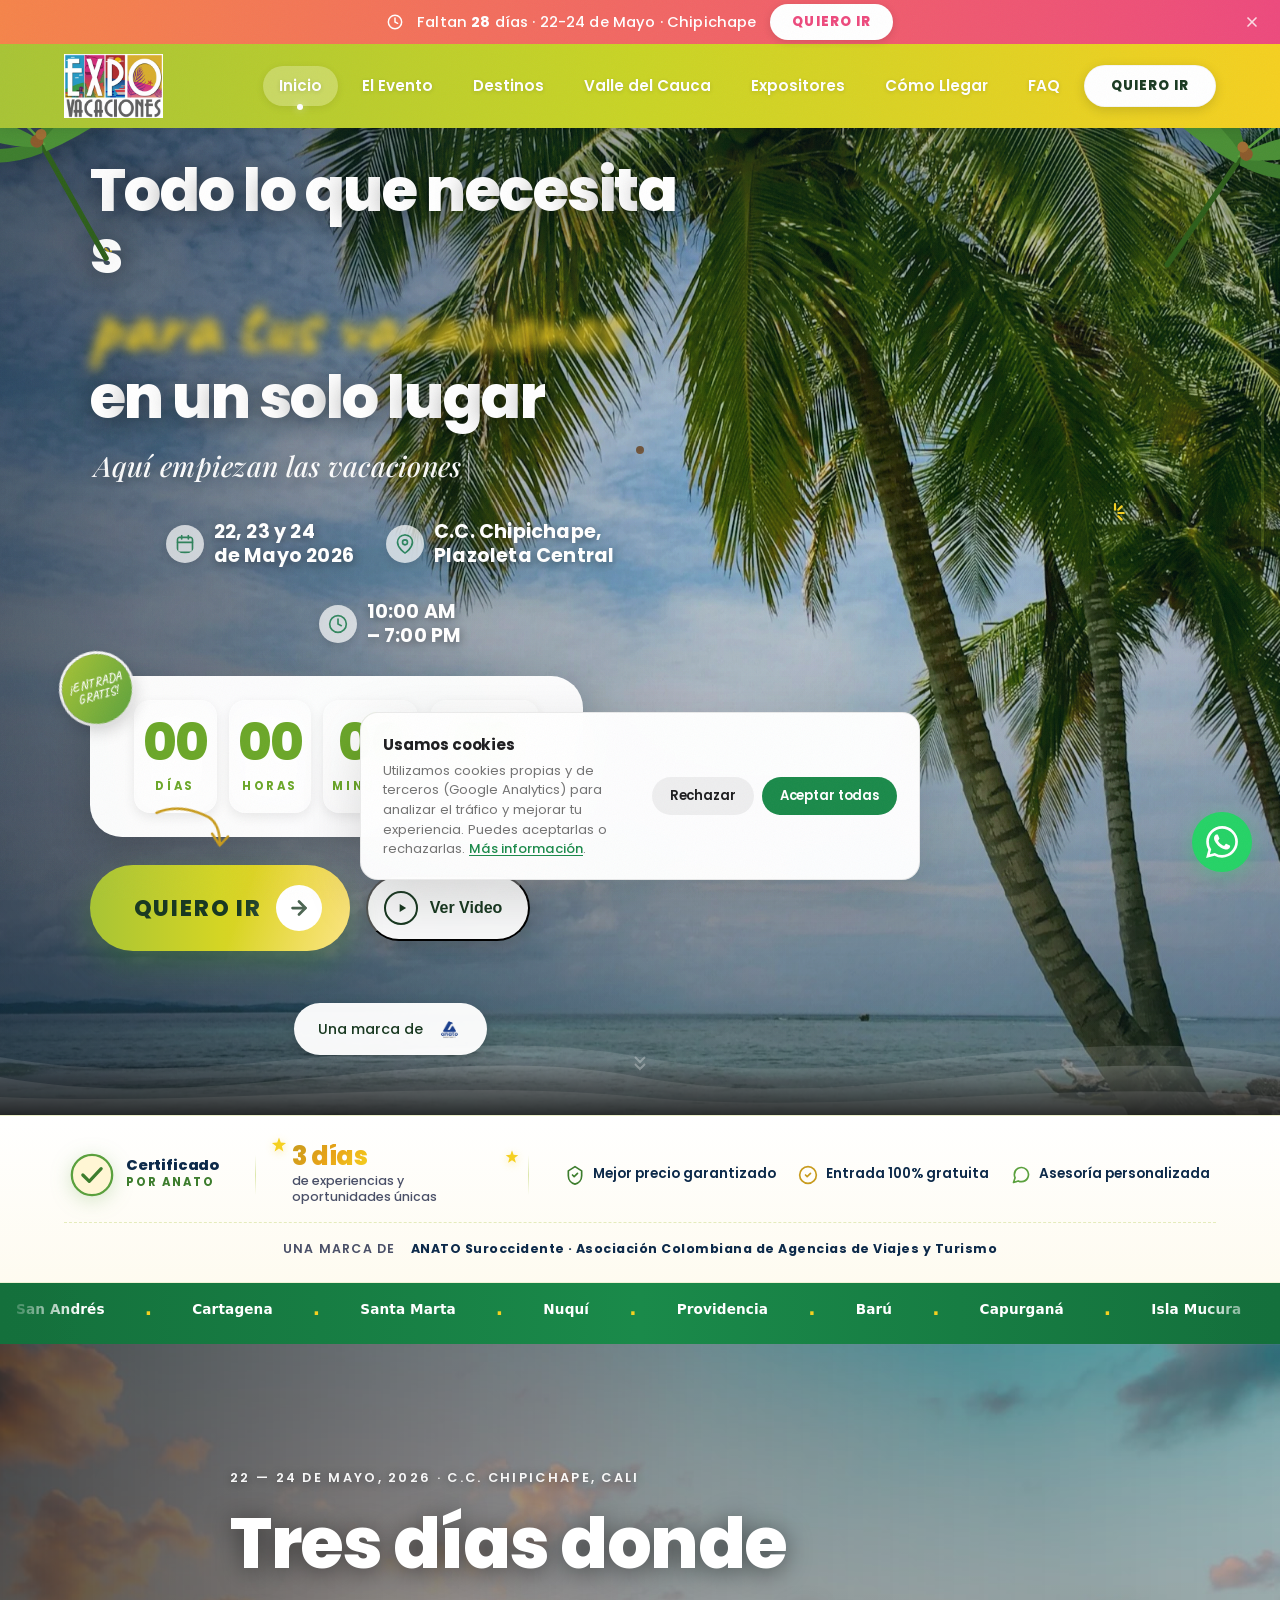
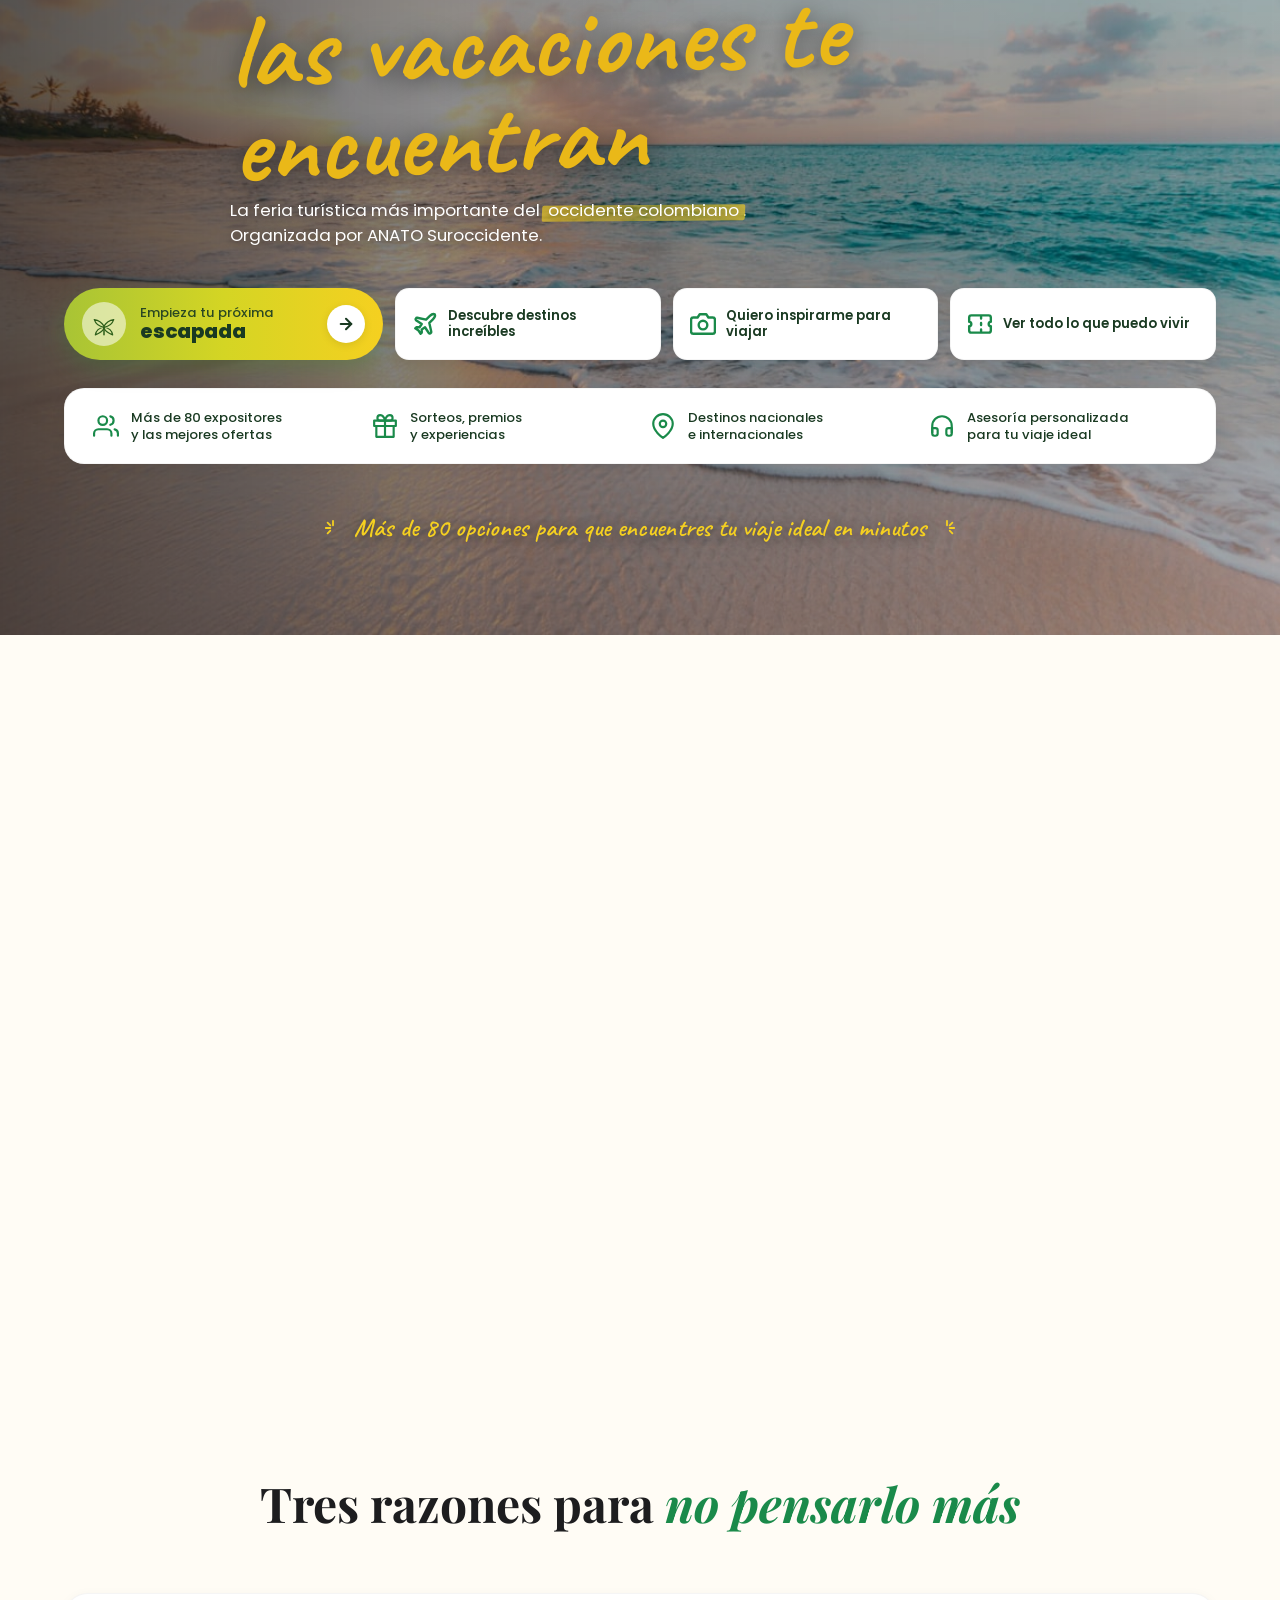
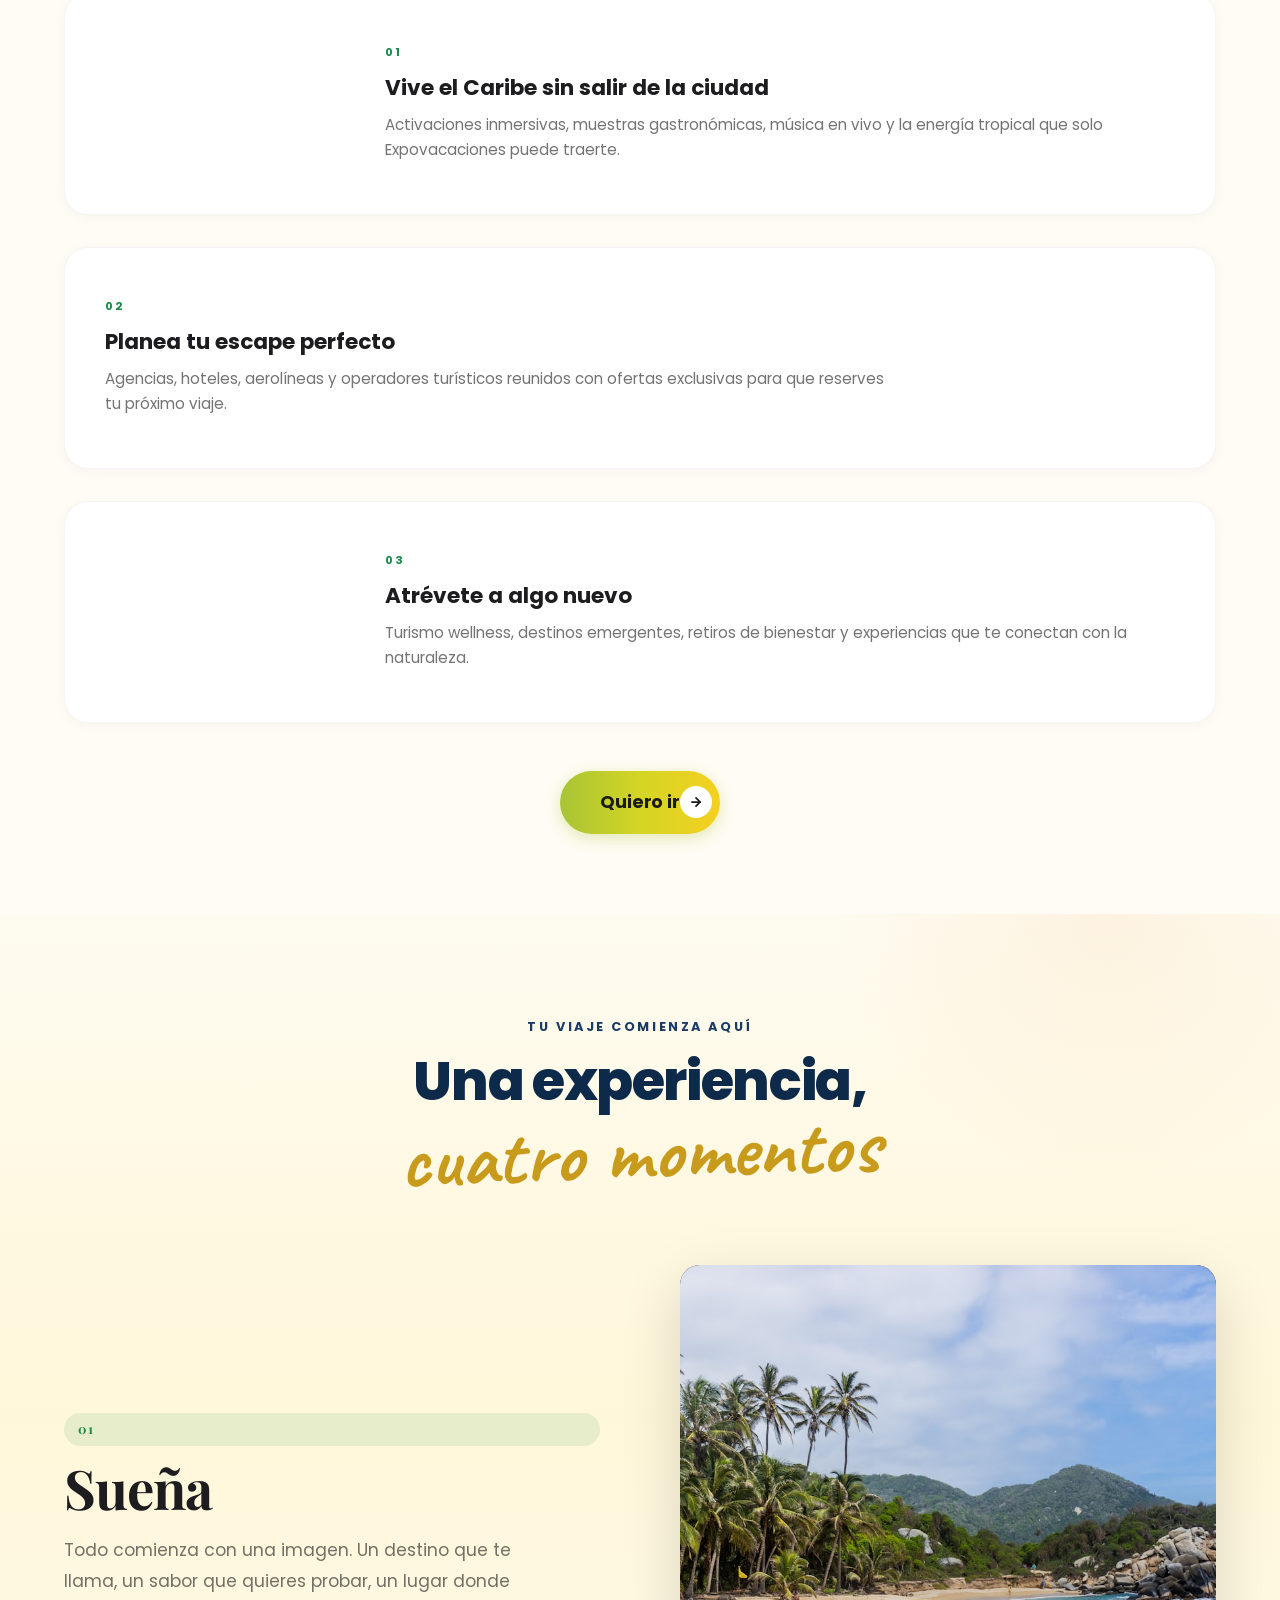
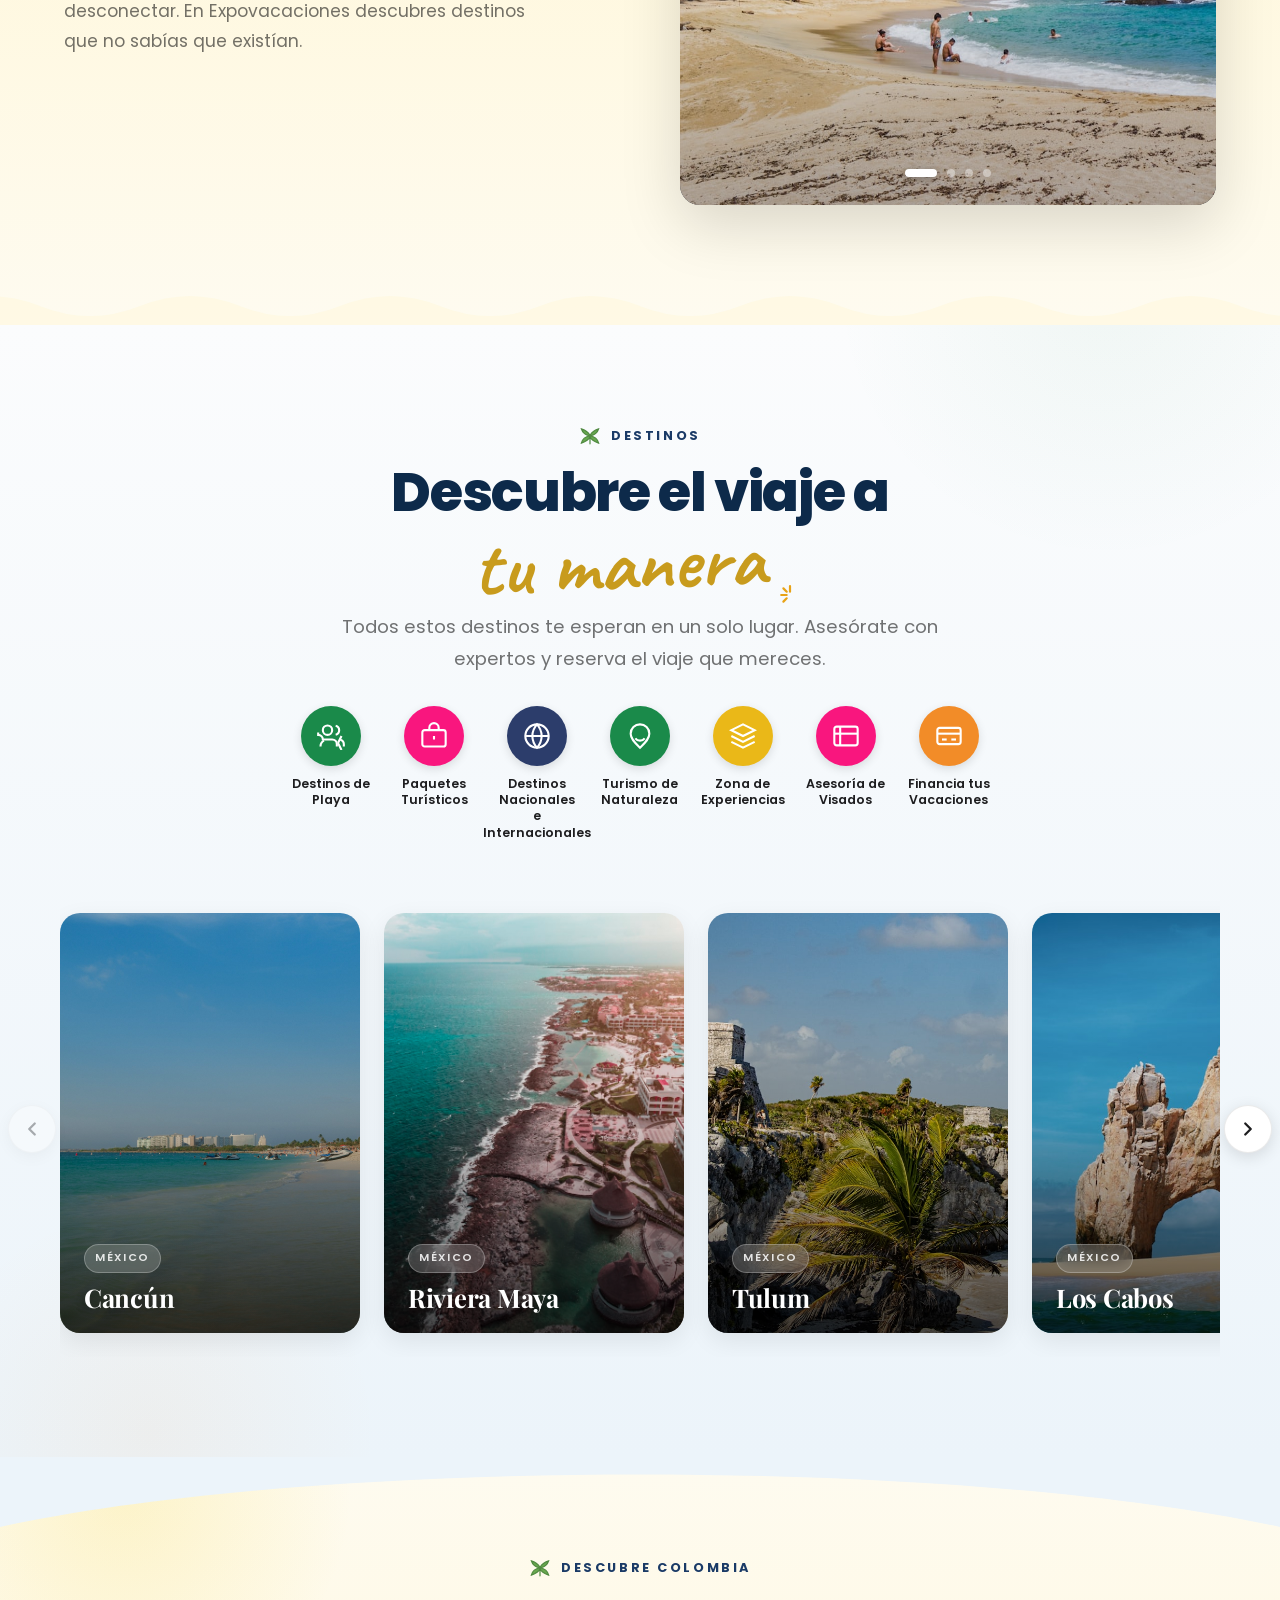
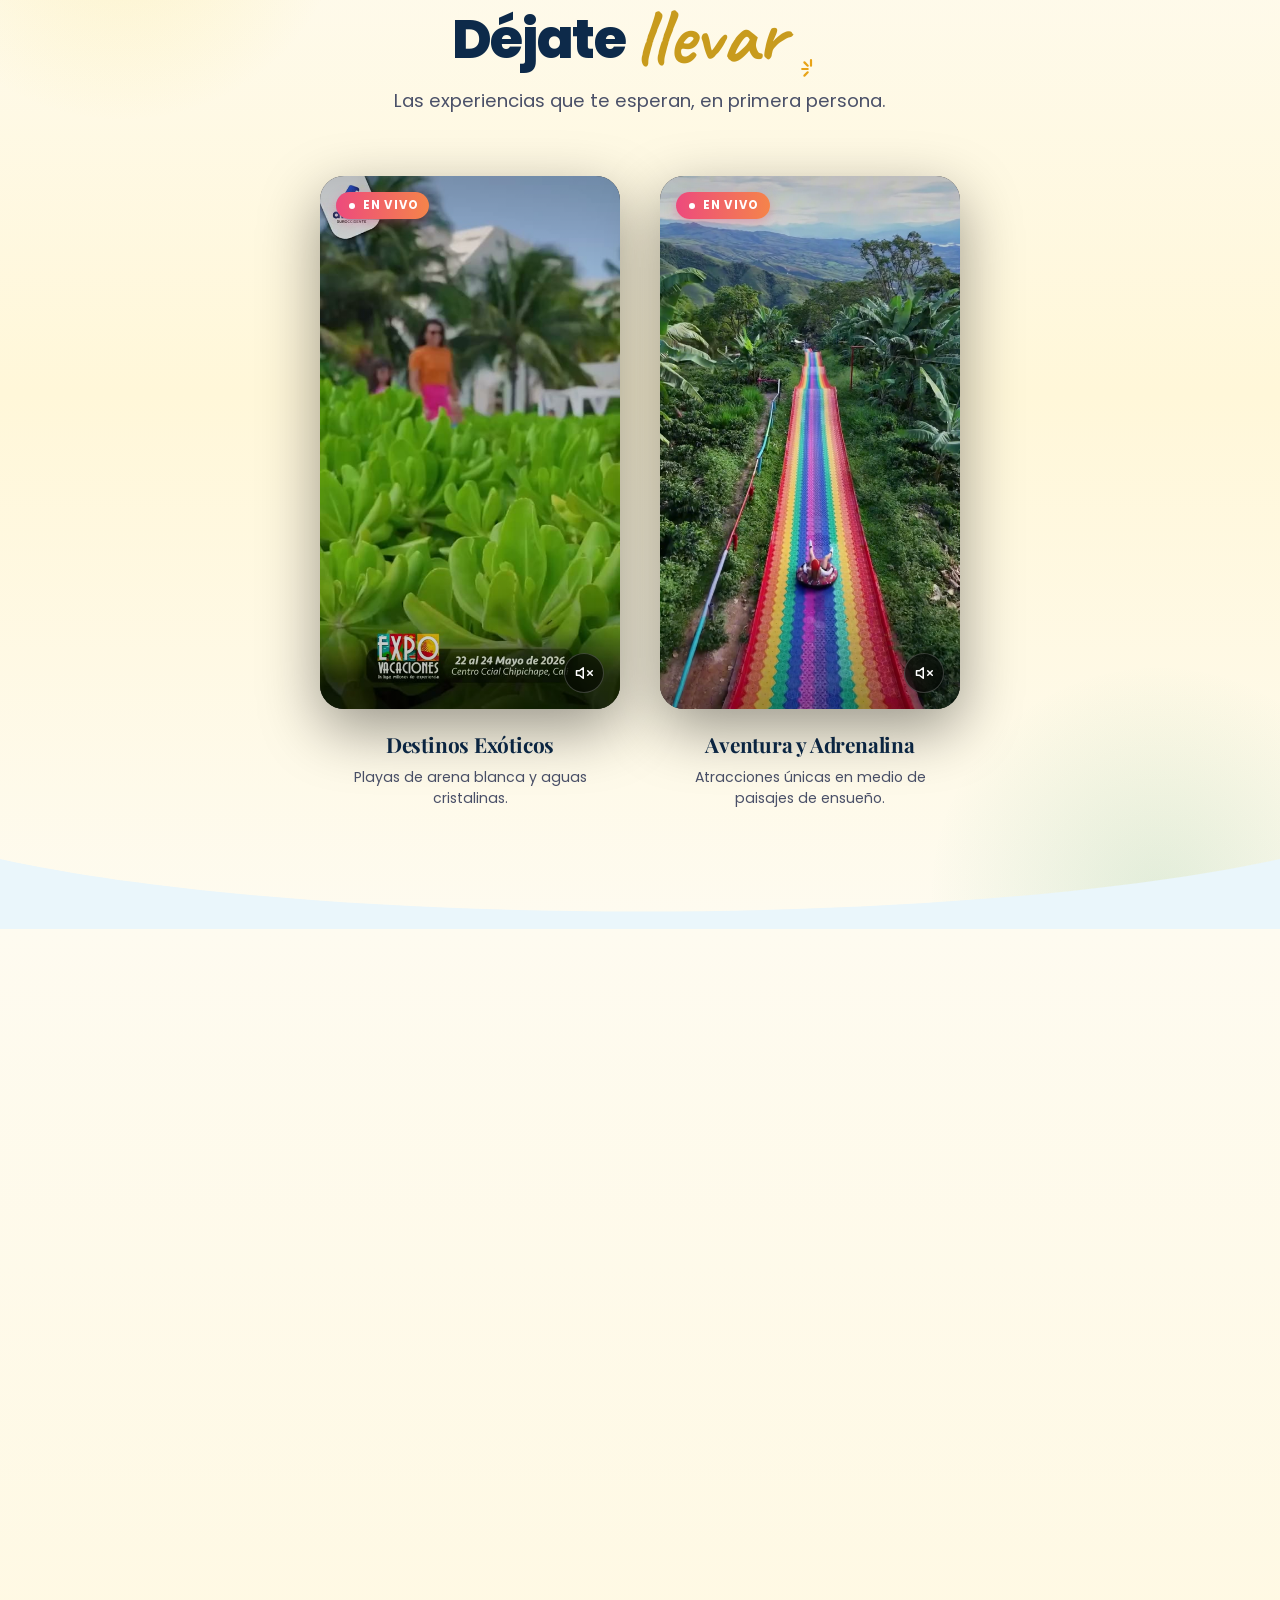
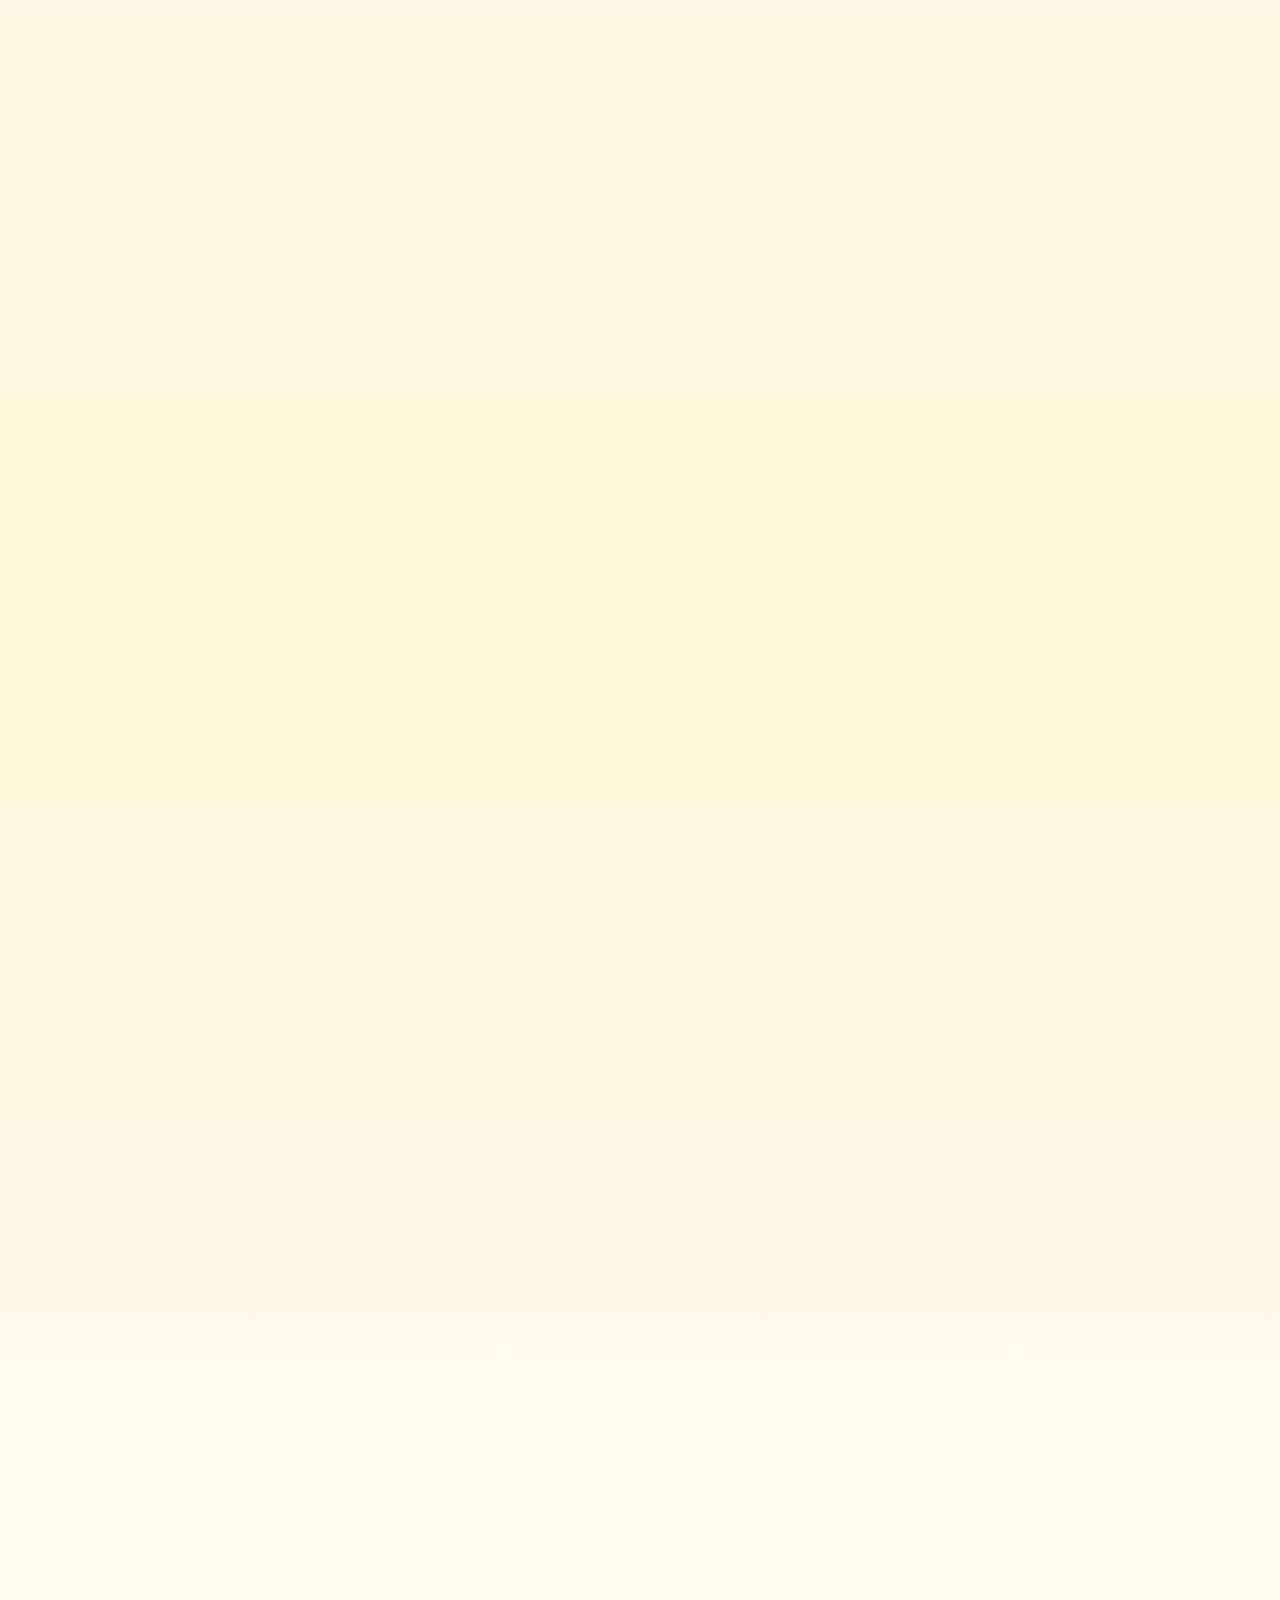
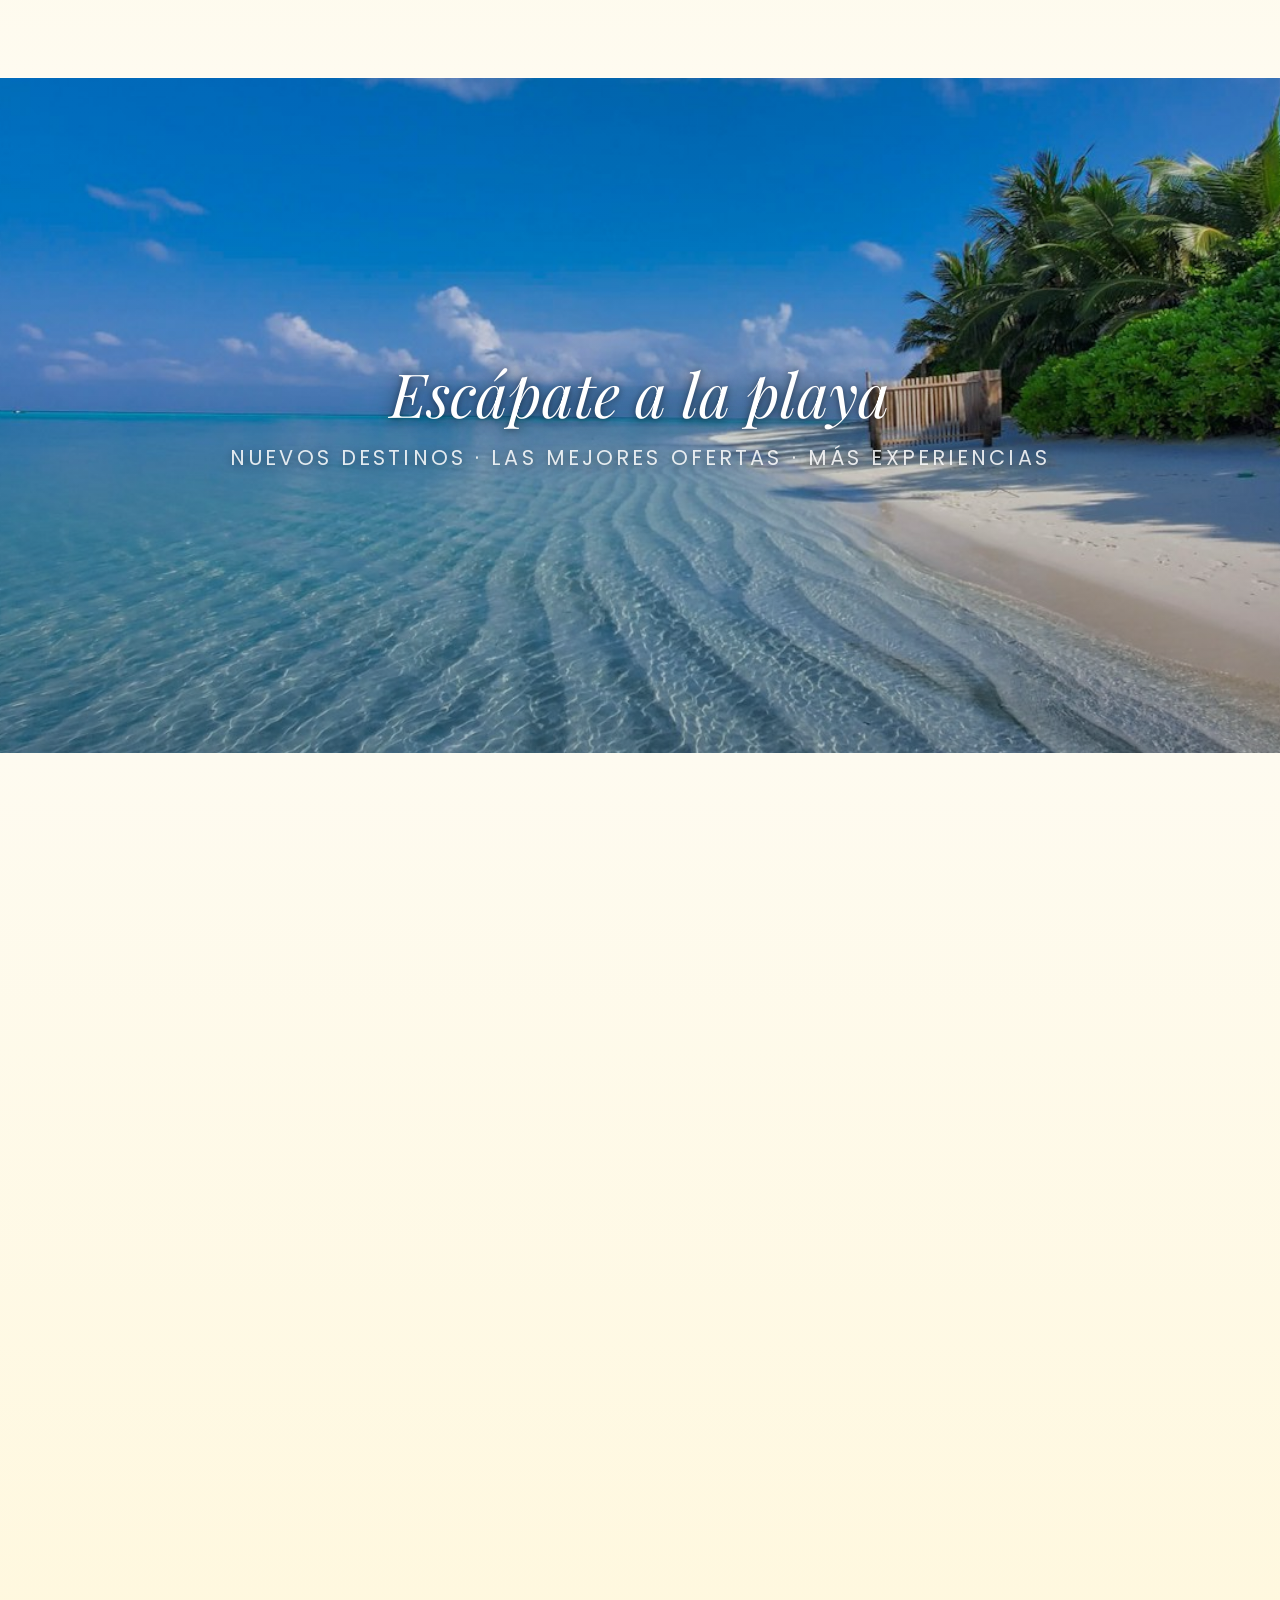
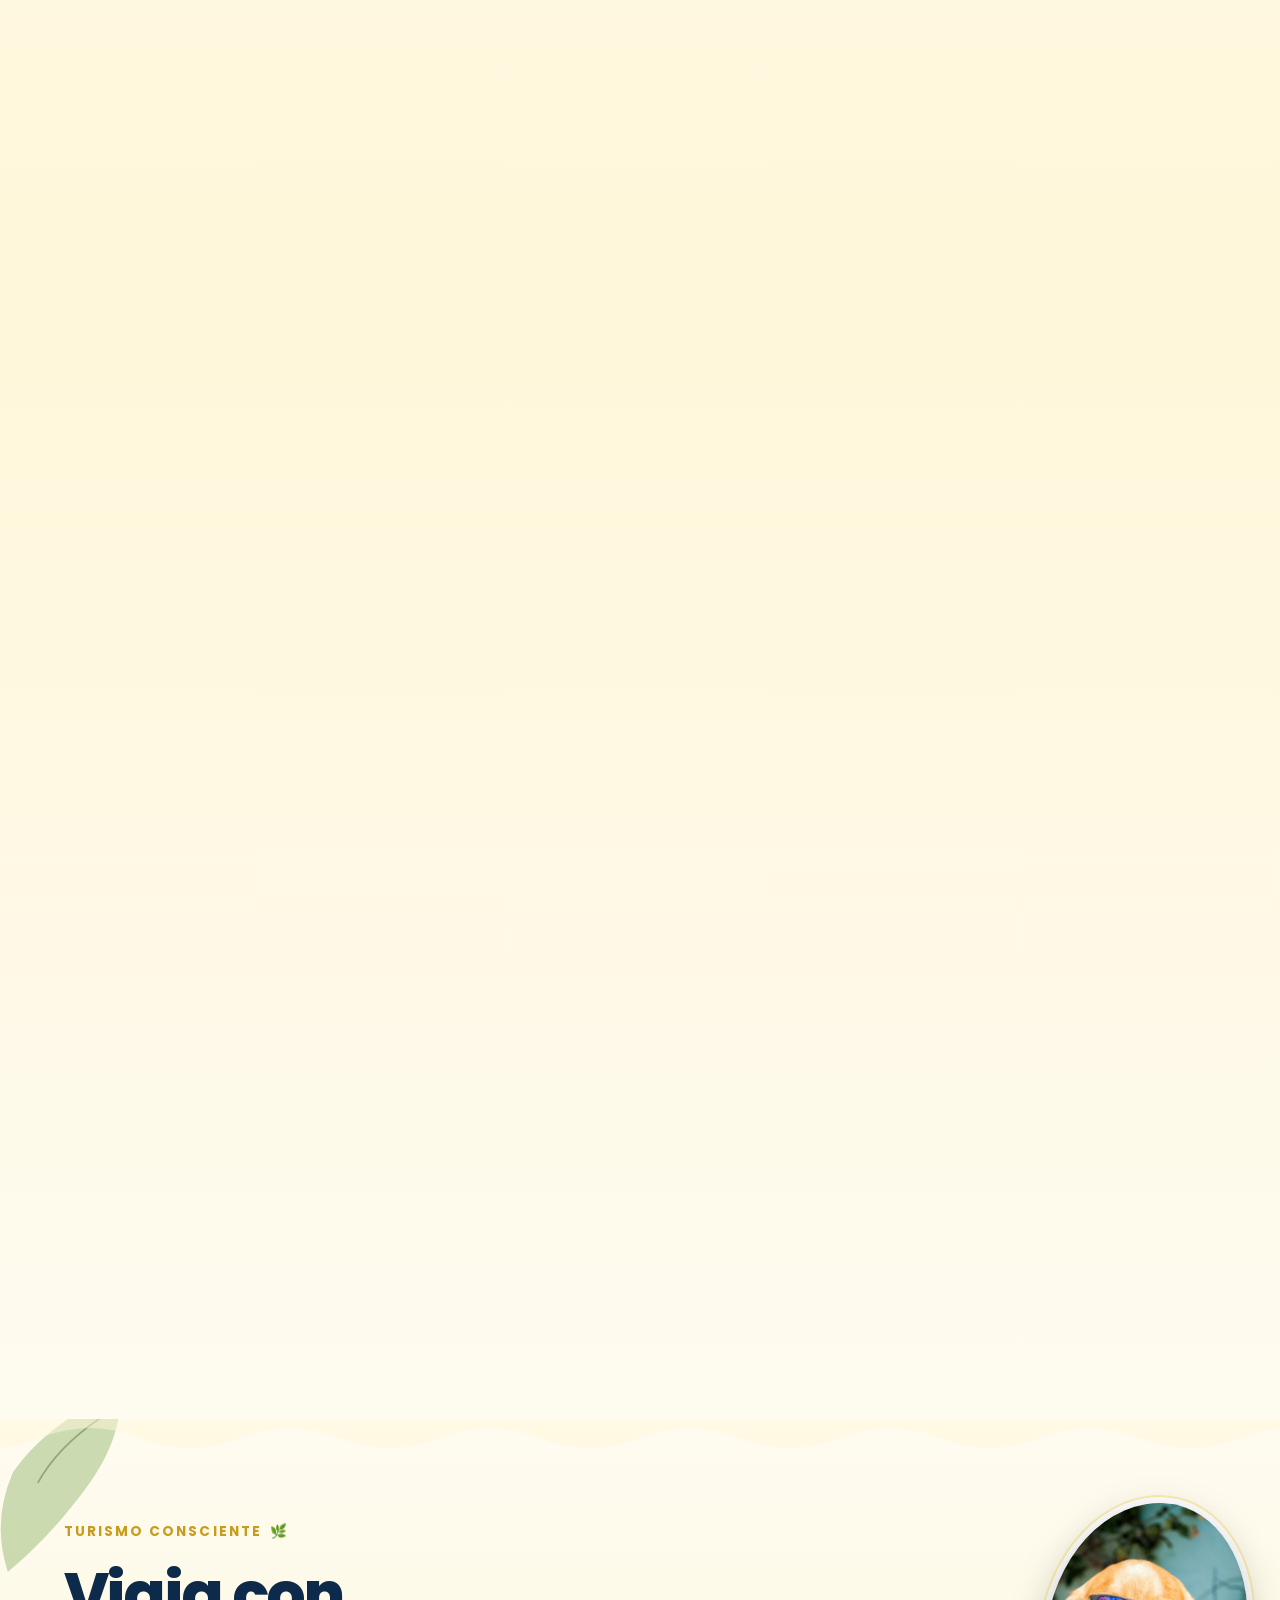
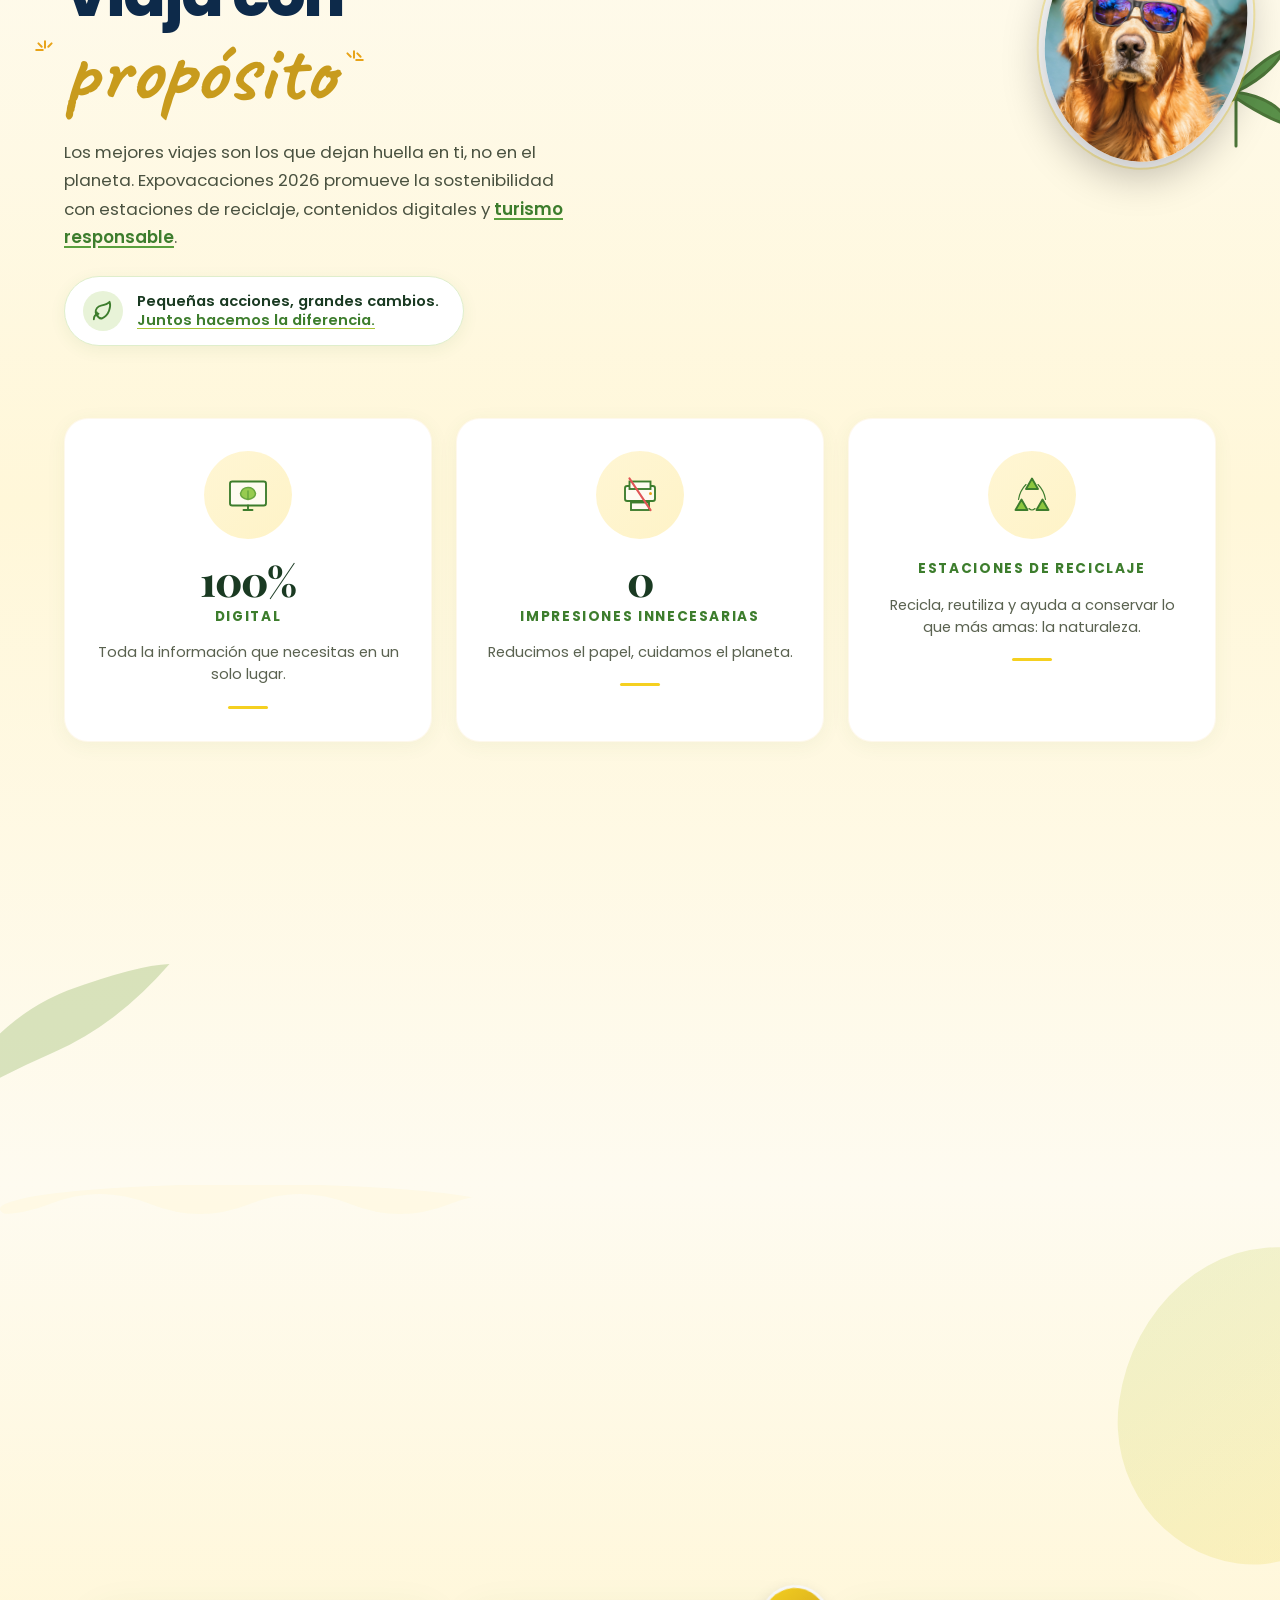
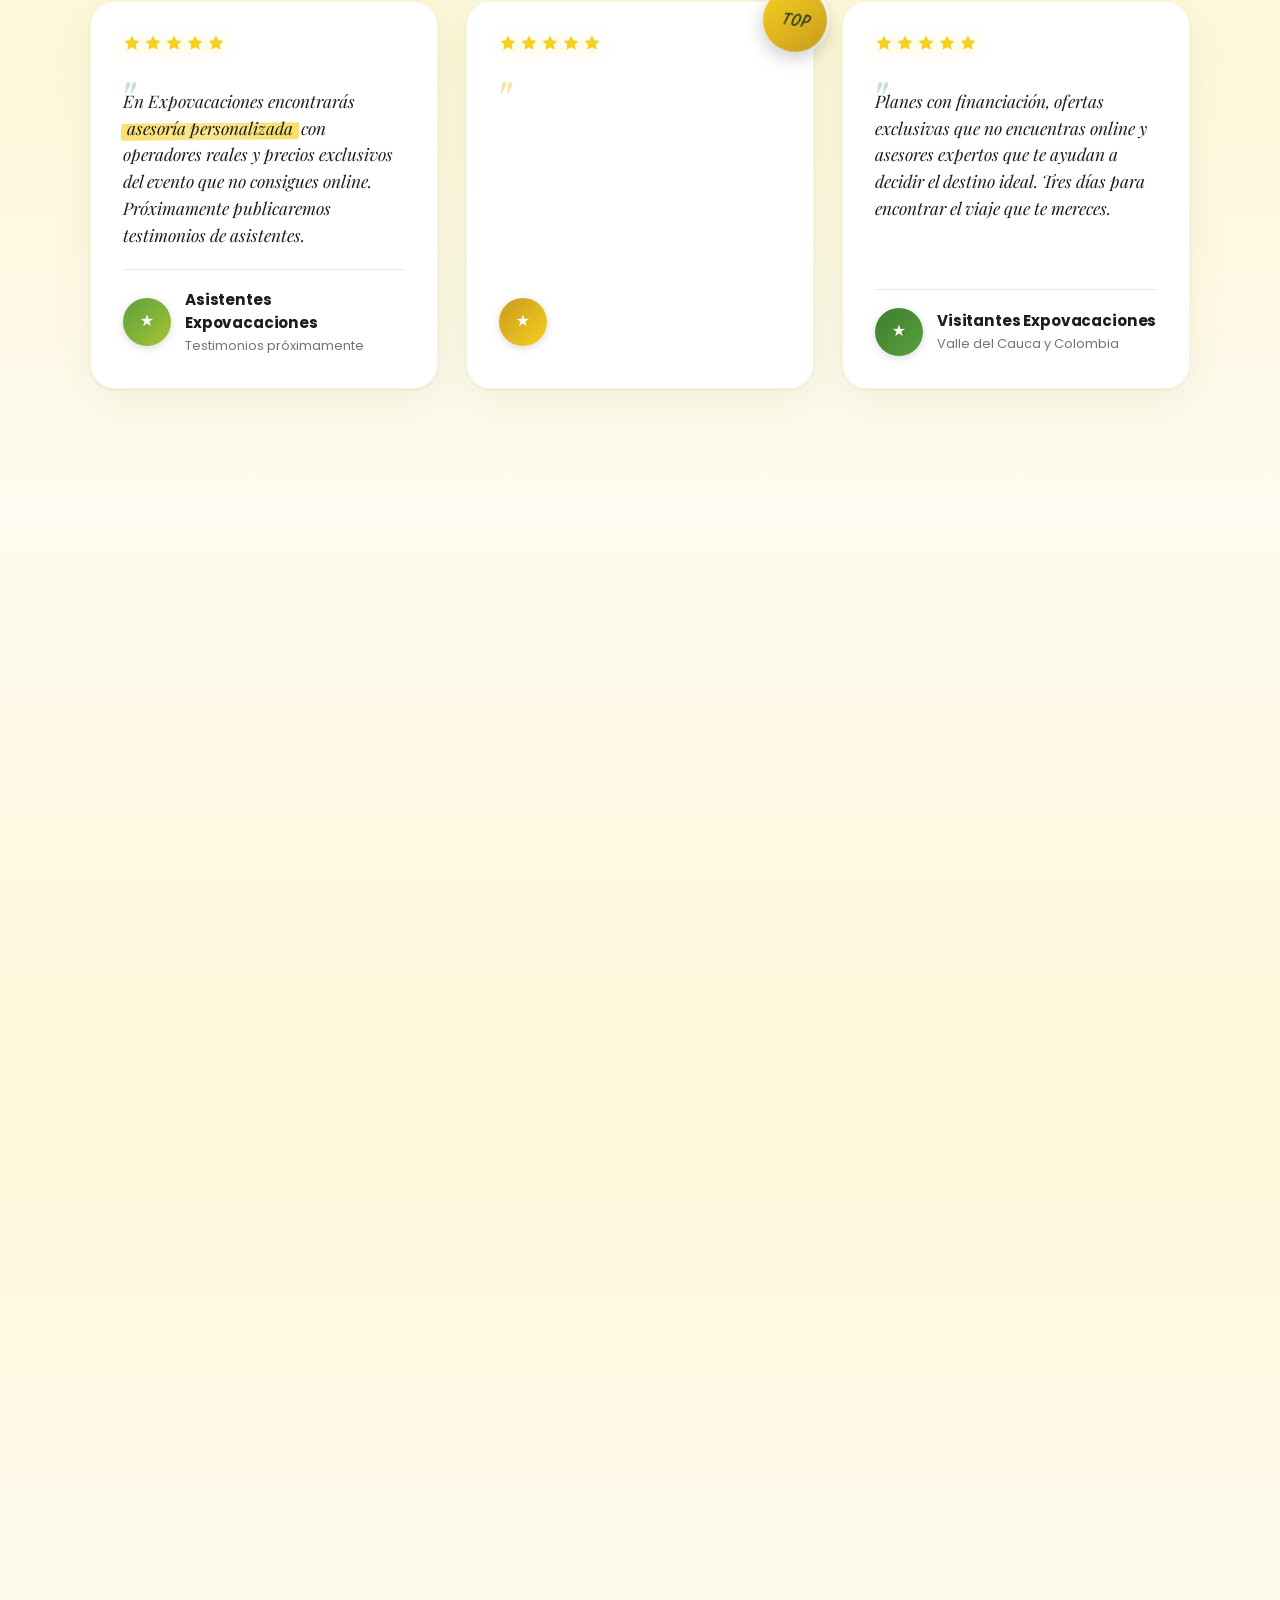
==== index.html @ 3adbf305 "Auditoría 360°: a11y, semántica, performance y limpieza Accesibilidad: - Skip link "Saltar al conten" ====
<!DOCTYPE html>
<html lang="es">
<head>
    <meta charset="UTF-8">
    <meta name="viewport" content="width=device-width, initial-scale=1.0">
    <title>Expovacaciones Cali 2026 | Feria de Turismo · 22-24 Mayo · Entrada Gratis</title>
    <meta name="description" content="La feria de turismo más importante del suroccidente colombiano. 22, 23 y 24 de mayo de 2026 en Chipichape. +80 expositores, ofertas exclusivas y entrada gratis. Organiza ANATO Suroccidente.">
    <meta property="og:title" content="Expovacaciones Cali 2026 | 22-24 Mayo · Entrada Gratis">
    <meta property="og:description" content="+80 expositores, destinos nacionales e internacionales, ofertas exclusivas. La feria de turismo del suroccidente colombiano en C.C. Chipichape, Cali.">
    <meta property="og:type" content="website">
    <meta property="og:url" content="https://expovacaciones.co">
    <meta property="og:image" content="https://expovacaciones.co/assets/photos/hero-beach-1.webp">
    <meta name="twitter:card" content="summary_large_image">
    <meta name="twitter:title" content="Expovacaciones Cali 2026 | 22-24 Mayo · Entrada Gratis">
    <meta name="twitter:description" content="+80 expositores, destinos nacionales e internacionales, ofertas exclusivas. La feria de turismo del suroccidente colombiano en C.C. Chipichape, Cali.">
    <meta name="twitter:image" content="https://expovacaciones.co/assets/photos/hero-beach-1.webp">
    <link rel="canonical" href="https://expovacaciones.co">
    <link rel="icon" type="image/png" href="assets/expovacaciones-logo.png">
    <link rel="preconnect" href="https://fonts.googleapis.com">
    <link rel="preconnect" href="https://fonts.gstatic.com" crossorigin>
    <link href="https://fonts.googleapis.com/css2?family=Poppins:wght@300;400;500;600;700;800;900&family=Playfair+Display:ital,wght@0,400;0,700;0,800;1,400;1,700&family=Caveat:wght@400;500;600;700&display=swap" rel="stylesheet">
    <link rel="preload" as="image" href="assets/photos/hero-beach-1.webp" type="image/webp">
    <link rel="stylesheet" href="styles.css">
    <script>document.documentElement.classList.add('js-ready');</script>
    <script src="https://cdn.jsdelivr.net/gh/studio-freight/lenis@1.1.13/bundled/lenis.min.js" defer></script>
    <script src="https://cdn.jsdelivr.net/npm/canvas-confetti@1.9.3/dist/confetti.browser.min.js" defer></script>
    <script type="application/ld+json">
    {
        "@context": "https://schema.org",
        "@type": "Event",
        "name": "Expovacaciones Cali 2026",
        "description": "Feria de turismo más importante del occidente colombiano. Reúne más de 80 expositores con destinos nacionales e internacionales, paquetes turísticos, asesoría de visados y ofertas exclusivas. Organizada por ANATO Suroccidente.",
        "startDate": "2026-05-22T10:00:00-05:00",
        "endDate": "2026-05-24T19:00:00-05:00",
        "eventStatus": "https://schema.org/EventScheduled",
        "eventAttendanceMode": "https://schema.org/OfflineEventAttendanceMode",
        "location": {
            "@type": "Place",
            "name": "Centro Comercial Chipichape - Plazoleta Central",
            "address": {
                "@type": "PostalAddress",
                "streetAddress": "Calle 38 Norte #6N-35",
                "addressLocality": "Cali",
                "addressRegion": "Valle del Cauca",
                "postalCode": "760046",
                "addressCountry": "CO"
            },
            "geo": {
                "@type": "GeoCoordinates",
                "latitude": 3.4773,
                "longitude": -76.5286
            }
        },
        "organizer": {
            "@type": "Organization",
            "name": "ANATO Suroccidente",
            "url": "https://expovacaciones.co",
            "sameAs": ["https://www.instagram.com/expovacacionescali/", "https://www.facebook.com/expovacacionescali", "https://www.tiktok.com/@expovacacionescali"]
        },
        "offers": {
            "@type": "Offer",
            "url": "https://expovacaciones.co/#contacto",
            "price": "0",
            "priceCurrency": "COP",
            "availability": "https://schema.org/InStock",
            "validFrom": "2026-01-01T00:00:00-05:00",
            "description": "Entrada gratuita · Acceso libre los 3 días del evento"
        },
        "image": [
            "https://expovacaciones.co/assets/photos/hero-beach-1.webp",
            "https://expovacaciones.co/assets/photos/hero-beach-2.webp",
            "https://expovacaciones.co/assets/photos/destino-baru.webp"
        ],
        "inLanguage": "es-CO",
        "isAccessibleForFree": true,
        "maximumAttendeeCapacity": 25000
    }
    </script>
    <script type="application/ld+json">
    {
        "@context": "https://schema.org",
        "@type": "Organization",
        "name": "ANATO Suroccidente",
        "alternateName": "Asociación Colombiana de Agencias de Viajes y Turismo — Capítulo Suroccidente",
        "url": "https://expovacaciones.co",
        "logo": "https://expovacaciones.co/assets/expovacaciones-logo.png",
        "description": "Capítulo Suroccidente de ANATO. Organizadores de Expovacaciones Cali, la feria de turismo más importante del occidente colombiano.",
        "email": "suroccidente@anato.org",
        "telephone": "+57-314-790-8555",
        "address": {
            "@type": "PostalAddress",
            "addressLocality": "Cali",
            "addressRegion": "Valle del Cauca",
            "addressCountry": "CO"
        },
        "sameAs": [
            "https://www.instagram.com/expovacacionescali/",
            "https://www.facebook.com/expovacacionescali",
            "https://www.tiktok.com/@expovacacionescali"
        ]
    }
    </script>
    <script type="application/ld+json">
    {
        "@context": "https://schema.org",
        "@type": "FAQPage",
        "mainEntity": [
            {
                "@type": "Question",
                "name": "¿Qué es Expovacaciones Cali?",
                "acceptedAnswer": {
                    "@type": "Answer",
                    "text": "Es una feria especializada en turismo que reúne a empresas del sector para ofrecer información, promociones y alternativas de viaje. Una marca de ANATO Suroccidente."
                }
            },
            {
                "@type": "Question",
                "name": "¿Cuándo y dónde se realiza?",
                "acceptedAnswer": {
                    "@type": "Answer",
                    "text": "Del 22 al 24 de mayo de 2026 en el Centro Comercial Chipichape, Plazoleta Central, Cali. Horario de 10:00 AM a 7:00 PM los tres días."
                }
            },
            {
                "@type": "Question",
                "name": "¿La entrada tiene algún costo?",
                "acceptedAnswer": {
                    "@type": "Answer",
                    "text": "No. El ingreso es totalmente gratuito para todo el público."
                }
            },
            {
                "@type": "Question",
                "name": "¿Quiénes pueden asistir?",
                "acceptedAnswer": {
                    "@type": "Answer",
                    "text": "Público en general, familias, viajeros frecuentes y profesionales del sector turístico."
                }
            },
            {
                "@type": "Question",
                "name": "¿Cómo puedo participar como expositor?",
                "acceptedAnswer": {
                    "@type": "Answer",
                    "text": "Llena el formulario de contacto en la web o comunícate al 314 790 8555 o 310 324 6116."
                }
            },
            {
                "@type": "Question",
                "name": "¿Cómo llego al Centro Comercial Chipichape?",
                "acceptedAnswer": {
                    "@type": "Answer",
                    "text": "En vehículo particular, transporte público MIO, taxi o apps de transporte con acceso directo por las entradas del centro comercial."
                }
            }
        ]
    }
    </script>
    <script type="application/ld+json">
    {
        "@context": "https://schema.org",
        "@type": "WebSite",
        "name": "Expovacaciones Cali 2026",
        "url": "https://expovacaciones.co",
        "inLanguage": "es-CO",
        "publisher": {
            "@type": "Organization",
            "name": "ANATO Suroccidente"
        },
        "potentialAction": {
            "@type": "SearchAction",
            "target": "https://expovacaciones.co/?s={search_term_string}",
            "query-input": "required name=search_term_string"
        }
    }
    </script>
    <script type="application/ld+json">
    {
        "@context": "https://schema.org",
        "@type": "BreadcrumbList",
        "itemListElement": [
            {"@type": "ListItem", "position": 1, "name": "Inicio", "item": "https://expovacaciones.co/#inicio"},
            {"@type": "ListItem", "position": 2, "name": "El Evento", "item": "https://expovacaciones.co/#sobre"},
            {"@type": "ListItem", "position": 3, "name": "Destinos", "item": "https://expovacaciones.co/#destinos"},
            {"@type": "ListItem", "position": 4, "name": "Valle del Cauca", "item": "https://expovacaciones.co/#valle"},
            {"@type": "ListItem", "position": 5, "name": "Expositores", "item": "https://expovacaciones.co/#expositores"},
            {"@type": "ListItem", "position": 6, "name": "Cómo Llegar", "item": "https://expovacaciones.co/#como-llegar"},
            {"@type": "ListItem", "position": 7, "name": "FAQ", "item": "https://expovacaciones.co/#faq"}
        ]
    }
    </script>
    <script type="application/ld+json">
    {
        "@context": "https://schema.org",
        "@type": "TouristAttraction",
        "name": "Expovacaciones Cali 2026",
        "description": "Feria de turismo del Valle del Cauca con +80 expositores nacionales e internacionales, ofertas exclusivas en paquetes de viaje, hoteles y destinos.",
        "image": "https://expovacaciones.co/assets/photos/hero-beach-1.webp",
        "url": "https://expovacaciones.co",
        "isAccessibleForFree": true,
        "publicAccess": true,
        "touristType": ["Familias", "Parejas", "Viajeros independientes", "Profesionales del turismo"],
        "address": {
            "@type": "PostalAddress",
            "streetAddress": "Calle 38 Norte #6N-35",
            "addressLocality": "Cali",
            "addressRegion": "Valle del Cauca",
            "postalCode": "760046",
            "addressCountry": "CO"
        }
    }
    </script>
    <script type="application/ld+json">
    {
        "@context": "https://schema.org",
        "@type": "ImageGallery",
        "name": "Galería Expovacaciones — Edición Anterior",
        "description": "Momentos memorables de ediciones pasadas de Expovacaciones Cali",
        "url": "https://expovacaciones.co/#galeria",
        "associatedMedia": [
            {"@type": "ImageObject", "contentUrl": "https://expovacaciones.co/assets/photos/show-tropicana.webp", "name": "Show Tropicana en vivo"},
            {"@type": "ImageObject", "contentUrl": "https://expovacaciones.co/assets/photos/escultura-cultural.webp", "name": "Escultura afrocolombiana"},
            {"@type": "ImageObject", "contentUrl": "https://expovacaciones.co/assets/photos/mascotas-inflables.webp", "name": "Mascotas inflables del evento"}
        ]
    }
    </script>
    <!-- Google tag (gtag.js) with Consent Mode v2 -->
    <script>
      window.dataLayer = window.dataLayer || [];
      function gtag(){dataLayer.push(arguments);}
      // Default consent: denied (Colombia Ley 1581). Granted only after user accepts.
      gtag('consent', 'default', {
        'ad_storage': 'denied',
        'ad_user_data': 'denied',
        'ad_personalization': 'denied',
        'analytics_storage': 'denied',
        'functionality_storage': 'granted',
        'security_storage': 'granted',
        'wait_for_update': 500
      });
      // Restore previous consent if user chose before
      try {
        const prev = localStorage.getItem('expovac_cookie_consent');
        if (prev === 'all') {
          gtag('consent', 'update', {
            'ad_storage': 'granted',
            'ad_user_data': 'granted',
            'ad_personalization': 'granted',
            'analytics_storage': 'granted'
          });
        }
      } catch(_) {}
      gtag('js', new Date());
      gtag('config', 'G-FJ3HL3D5LX', { 'anonymize_ip': true });
    </script>
    <script async src="https://www.googletagmanager.com/gtag/js?id=G-FJ3HL3D5LX"></script>

    <!-- LIVE CHAT (Tawk.to) — Reemplazar PROPERTY_ID con el ID real al activar la cuenta -->
    <!--
    Para activar:
    1. Crear cuenta gratis en https://www.tawk.to/
    2. Reemplazar 'YOUR_PROPERTY_ID' con el Property ID real
    3. Reemplazar 'YOUR_WIDGET_ID' con el Widget ID real (default: 'default')
    4. Descomentar el bloque

    <script>
    var Tawk_API=Tawk_API||{}, Tawk_LoadStart=new Date();
    (function(){
        var s1=document.createElement("script"),s0=document.getElementsByTagName("script")[0];
        s1.async=true;
        s1.src='https://embed.tawk.to/YOUR_PROPERTY_ID/YOUR_WIDGET_ID';
        s1.charset='UTF-8';
        s1.setAttribute('crossorigin','*');
        s0.parentNode.insertBefore(s1,s0);
    })();
    </script>
    -->
</head>
<body>

    <a href="#main-content" class="skip-link">Saltar al contenido principal</a>

    <!-- STICKY MOBILE CTA BAR -->
    <!-- SOCIAL PROOF NOTIFICATIONS (flotantes bottom-left) -->
    <div class="social-proof" id="socialProof" aria-live="polite" aria-atomic="true"></div>

    <!-- EXIT INTENT MODAL -->
    <div class="exit-modal" id="exitIntentModal" aria-hidden="true" role="dialog" aria-modal="true" aria-labelledby="exitModalTitle">
        <button type="button" class="exit-modal__backdrop" aria-label="Cerrar"></button>
        <div class="exit-modal__dialog">
            <button type="button" class="exit-modal__x" id="exitIntentClose" aria-label="Cerrar">
                <svg viewBox="0 0 24 24" fill="none" stroke="currentColor" stroke-width="2.5" stroke-linecap="round"><line x1="6" y1="6" x2="18" y2="18"/><line x1="6" y1="18" x2="18" y2="6"/></svg>
            </button>
            <span class="exit-modal__sticker" aria-hidden="true">¡NO TE VAYAS!</span>
            <div class="exit-modal__icon" aria-hidden="true">
                <svg viewBox="0 0 64 64" fill="none">
                    <path d="M32 56 L32 32 M32 32 Q 12 28 6 12 Q 22 16 32 30 M32 32 Q 52 28 58 12 Q 42 16 32 30 M32 32 Q 12 36 8 56 Q 26 50 32 34 M32 32 Q 52 36 56 56 Q 38 50 32 34" stroke="#3d7d2d" stroke-width="2.5" stroke-linecap="round" fill="#5aa03d" opacity="0.9"/>
                </svg>
            </div>
            <p class="exit-modal__eyebrow">DESCARGA GRATIS</p>
            <h3 id="exitModalTitle" class="exit-modal__title">¿Te <em class="script-accent">vas tan pronto</em>?</h3>
            <p class="exit-modal__desc">Llévate la <strong>Guía Oficial Expovacaciones 2026</strong> con +80 destinos, expositores confirmados y todo lo que necesitas para planear tu próximo viaje.</p>
            <a href="#contacto" class="exit-modal__cta" id="exitModalCta">
                <span>Quiero la guía gratis</span>
                <svg viewBox="0 0 24 24" fill="none" stroke="currentColor" stroke-width="2.8" stroke-linecap="round" stroke-linejoin="round" aria-hidden="true"><path d="M5 12h14"/><path d="M12 5l7 7-7 7"/></svg>
            </a>
            <p class="exit-modal__small">22, 23 y 24 de Mayo · Centro Comercial Chipichape · Cali</p>
        </div>
    </div>

    <!-- VIDEO MODAL POP-UP (vertical reel) -->
    <div class="video-modal" id="videoModal" aria-hidden="true" role="dialog" aria-modal="true" aria-labelledby="videoModalTitle">
        <button type="button" class="video-modal__backdrop" id="videoModalClose" aria-label="Cerrar video"></button>
        <div class="video-modal__dialog">
            <button type="button" class="video-modal__x" id="videoModalX" aria-label="Cerrar video">
                <svg viewBox="0 0 24 24" fill="none" stroke="currentColor" stroke-width="2.5" stroke-linecap="round"><line x1="6" y1="6" x2="18" y2="18"/><line x1="6" y1="18" x2="18" y2="6"/></svg>
            </button>
            <h3 id="videoModalTitle" class="sr-only">Video Expovacaciones Cali 2026</h3>
            <div class="video-modal__frame">
                <video class="video-modal__video" id="videoModalVideo" controls playsinline preload="metadata" poster="assets/videos/expo-video-2-poster.jpg">
                    <source src="assets/videos/expo-video-2.mp4" type="video/mp4">
                    Tu navegador no soporta video HTML5.
                </video>
            </div>
        </div>
    </div>

    <!-- HERO VIDEO MODAL (YouTube embed promocional) -->
    <div class="hero-video-modal" id="heroVideoModal" aria-hidden="true" role="dialog" aria-modal="true" aria-labelledby="heroVideoTitle">
        <button type="button" class="hero-video-modal__backdrop" id="heroVideoClose" aria-label="Cerrar video"></button>
        <div class="hero-video-modal__dialog">
            <button type="button" class="hero-video-modal__x" id="heroVideoX" aria-label="Cerrar video">
                <svg viewBox="0 0 24 24" fill="none" stroke="currentColor" stroke-width="2.5" stroke-linecap="round"><line x1="6" y1="6" x2="18" y2="18"/><line x1="6" y1="18" x2="18" y2="6"/></svg>
            </button>
            <h3 id="heroVideoTitle" class="sr-only">Video promocional Expovacaciones Cali 2026</h3>
            <div class="hero-video-modal__frame">
                <iframe id="heroVideoIframe"
                    src=""
                    title="Expovacaciones Cali 2026 - Video promocional"
                    frameborder="0"
                    allow="accelerometer; autoplay; clipboard-write; encrypted-media; gyroscope; picture-in-picture; web-share"
                    referrerpolicy="strict-origin-when-cross-origin"
                    allowfullscreen
                    loading="lazy"></iframe>
            </div>
        </div>
    </div>

    <div class="sticky-cta" id="stickyCta" aria-hidden="true">
        <a href="#contacto" class="sticky-cta__primary">
            <span>Quiero ir</span>
            <svg width="16" height="16" viewBox="0 0 24 24" fill="none" stroke="currentColor" stroke-width="2.5" stroke-linecap="round" stroke-linejoin="round"><path d="M5 12h14"/><path d="M12 5l7 7-7 7"/></svg>
        </a>
        <a href="https://wa.me/573147908555?text=Hola%2C%20quiero%20información%20sobre%20Expovacaciones%20Cali%202026" target="_blank" rel="noopener" class="sticky-cta__wa" aria-label="WhatsApp">
            <svg width="22" height="22" viewBox="0 0 24 24" fill="currentColor"><path d="M17.472 14.382c-.297-.149-1.758-.867-2.03-.967-.273-.099-.471-.148-.67.15-.197.297-.767.966-.94 1.164-.173.199-.347.223-.644.075-.297-.15-1.255-.463-2.39-1.475-.883-.788-1.48-1.761-1.653-2.059-.173-.297-.018-.458.13-.606.134-.133.298-.347.446-.52.149-.174.198-.298.298-.497.099-.198.05-.371-.025-.52-.075-.149-.669-1.612-.916-2.207-.242-.579-.487-.5-.669-.51-.173-.008-.371-.01-.57-.01-.198 0-.52.074-.792.372-.272.297-1.04 1.016-1.04 2.479 0 1.462 1.065 2.875 1.213 3.074.149.198 2.096 3.2 5.077 4.487.709.306 1.262.489 1.694.625.712.227 1.36.195 1.871.118.571-.085 1.758-.719 2.006-1.413.248-.694.248-1.289.173-1.413-.074-.124-.272-.198-.57-.347m-5.421 7.403h-.004a9.87 9.87 0 01-5.031-1.378l-.361-.214-3.741.982.998-3.648-.235-.374a9.86 9.86 0 01-1.51-5.26c.001-5.45 4.436-9.884 9.888-9.884 2.64 0 5.122 1.03 6.988 2.898a9.825 9.825 0 012.893 6.994c-.003 5.45-4.437 9.884-9.885 9.884m8.413-18.297A11.815 11.815 0 0012.05 0C5.495 0 .16 5.335.157 11.892c0 2.096.547 4.142 1.588 5.945L.057 24l6.305-1.654a11.882 11.882 0 005.683 1.448h.005c6.554 0 11.89-5.335 11.893-11.893a11.821 11.821 0 00-3.48-8.413z"/></svg>
        </a>
    </div>

    <!-- LOADER SPLASH -->
    <div class="splash-loader" id="splashLoader" aria-hidden="true">
        <div class="splash-loader__inner">
            <svg class="splash-loader__palm" viewBox="0 0 200 240" fill="none" aria-hidden="true">
                <path d="M100 230 Q 95 160 85 60" stroke="#2d5e1a" stroke-width="5" stroke-linecap="round" fill="none"/>
                <path d="M88 70 Q 40 55 5 20 Q 30 75 82 82 Z" fill="#3d7d2d"/>
                <path d="M85 62 Q 55 12 15 4 Q 45 55 82 68 Z" fill="#4a8f35"/>
                <path d="M88 58 Q 130 10 185 12 Q 135 55 90 66 Z" fill="#3d7d2d"/>
                <path d="M90 72 Q 155 35 195 58 Q 145 78 92 76 Z" fill="#4a8f35"/>
                <path d="M95 75 Q 80 20 65 0 Q 82 38 92 75 Z" fill="#5aa03d"/>
            </svg>
            <picture class="splash-loader__logo">
                <source srcset="assets/expovacaciones-logo.webp" type="image/webp">
                <img src="assets/expovacaciones-logo.png" alt="Expovacaciones Cali 2026">
            </picture>
            <div class="splash-loader__bar">
                <div class="splash-loader__bar-fill"></div>
            </div>
            <p class="splash-loader__text">Preparando tu próxima aventura<span class="splash-loader__dots"><span>.</span><span>.</span><span>.</span></span></p>
        </div>
    </div>
    <script>
    (function() {
        document.body.classList.add('splash-active');
        var splash = document.getElementById('splashLoader');
        if (!splash) return;
        var hidden = false;
        var hide = function() {
            if (hidden) return;
            hidden = true;
            splash.classList.add('is-hidden');
            document.body.classList.remove('splash-active');
            setTimeout(function() { if (splash.parentNode) splash.remove(); }, 700);
        };
        if (document.readyState === 'complete') {
            setTimeout(hide, 800);
        } else {
            window.addEventListener('load', function() { setTimeout(hide, 600); });
        }
        setTimeout(hide, 2500);
    })();
    </script>

    <!-- ANNOUNCEMENT BAR -->
    <div class="announcement-bar" id="announcementBar">
        <div class="announcement-bar__inner">
            <svg class="announcement-bar__icon" viewBox="0 0 24 24" fill="none" stroke="currentColor" stroke-width="2.2" stroke-linecap="round" stroke-linejoin="round" aria-hidden="true">
                <circle cx="12" cy="12" r="10"/>
                <polyline points="12 6 12 12 16 14"/>
            </svg>
            <span class="announcement-bar__text">Faltan <strong id="announcementDays">28</strong> días · 22-24 de Mayo · Chipichape</span>
            <a href="#contacto" class="announcement-bar__cta">QUIERO IR</a>
            <button type="button" class="announcement-bar__close" id="announcementClose" aria-label="Cerrar aviso">
                <svg viewBox="0 0 24 24" fill="none" stroke="currentColor" stroke-width="2.5" stroke-linecap="round" stroke-linejoin="round" aria-hidden="true"><line x1="6" y1="6" x2="18" y2="18"/><line x1="6" y1="18" x2="18" y2="6"/></svg>
            </button>
        </div>
    </div>

    <!-- HEADER / NAV -->
    <header class="header" id="header">
        <div class="container header__inner">
            <a href="#" class="header__logo">
                <picture class="header__logo-white">
                    <source srcset="assets/expovacaciones-logo-blanco.webp" type="image/webp">
                    <img src="assets/expovacaciones-logo-blanco.png" alt="Expovacaciones" class="header__logo-img">
                </picture>
                <picture class="header__logo-color">
                    <source srcset="assets/expovacaciones-logo.webp" type="image/webp">
                    <img src="assets/expovacaciones-logo.png" alt="Expovacaciones" class="header__logo-img">
                </picture>
            </a>
            <nav class="header__nav" id="nav">
                <a href="#inicio" class="nav-link">Inicio</a>
                <a href="#sobre" class="nav-link">El Evento</a>
                <a href="#destinos" class="nav-link">Destinos</a>
                <a href="#valle" class="nav-link">Valle del Cauca</a>
                <a href="#expositores" class="nav-link">Expositores</a>
                <a href="#como-llegar" class="nav-link">Cómo Llegar</a>
                <a href="#faq" class="nav-link">FAQ</a>
                <a href="#contacto" class="nav-link nav-link--cta">Quiero ir</a>
            </nav>
            <button class="header__hamburger" id="hamburger" aria-label="Abrir menú">
                <span></span><span></span><span></span>
            </button>
        </div>
    </header>

    <main id="main-content">

    <!-- HERO -->
    <section class="hero" id="inicio">
        <div class="hero__slideshow">
            <div class="hero__slide hero__slide--active" style="background-image: url('assets/photos/familia-playa-tropical.webp')"></div>
            <div class="hero__slide" style="background-image: url('assets/photos/hero-beach-4.webp')"></div>
            <div class="hero__slide" style="background-image: url('assets/photos/hero-beach-3.webp')"></div>
            <div class="hero__slide" style="background-image: url('assets/photos/hero-beach-1.webp')"></div>
        </div>
        <div class="hero__gradient-overlay"></div>
        <div class="hero__overlay"></div>
        <!-- Palmeras decorativas en esquinas (estilo mockup) -->
        <!-- Floating sparkles decorativos -->
        <span class="hero__floating-deco hero__floating-deco--1" aria-hidden="true">
            <svg viewBox="0 0 20 20" fill="none"><path d="M4 4 L7 7 M10 2 L10 7 M2 10 L7 10 M4 16 L7 13" stroke="#f5d020" stroke-width="2" stroke-linecap="round"/></svg>
        </span>
        <span class="hero__floating-deco hero__floating-deco--2" aria-hidden="true">
            <svg viewBox="0 0 20 20" fill="none"><path d="M16 4 L13 7 M10 2 L10 7 M13 10 L18 10 M16 16 L13 13" stroke="#f5d020" stroke-width="2" stroke-linecap="round"/></svg>
        </span>
        <span class="hero__floating-deco hero__floating-deco--3" aria-hidden="true">
            <svg viewBox="0 0 16 16" fill="none"><path d="M3 3 L6 6 M8 1 L8 6 M1 8 L6 8" stroke="#f5d020" stroke-width="1.8" stroke-linecap="round"/></svg>
        </span>
        <div class="hero__palms" aria-hidden="true">
            <svg class="hero__palm hero__palm--tl" viewBox="0 0 220 220" fill="none">
                <g transform="translate(0 0) rotate(-25 100 100)">
                    <path d="M100 180 Q 95 120 90 50" stroke="#2d5e1a" stroke-width="5" stroke-linecap="round" fill="none"/>
                    <path d="M92 58 Q 40 50 8 20 Q 30 65 88 68 Z" fill="#3d7d2d"/>
                    <path d="M90 55 Q 60 10 20 4 Q 48 45 88 62 Z" fill="#4a8f35"/>
                    <path d="M90 54 Q 130 8 180 10 Q 140 45 92 60 Z" fill="#3d7d2d"/>
                    <path d="M92 58 Q 150 30 210 45 Q 160 70 92 68 Z" fill="#4a8f35"/>
                    <path d="M94 62 Q 80 15 65 0 Q 82 30 92 62 Z" fill="#5aa03d"/>
                    <circle cx="88" cy="56" r="6" fill="#8b5a2b"/>
                    <circle cx="94" cy="52" r="5" fill="#a06d33"/>
                </g>
            </svg>
            <svg class="hero__palm hero__palm--tr" viewBox="0 0 220 220" fill="none">
                <g transform="translate(0 0) rotate(30 120 100)">
                    <path d="M120 180 Q 125 120 130 50" stroke="#2d5e1a" stroke-width="5" stroke-linecap="round" fill="none"/>
                    <path d="M128 58 Q 180 50 212 20 Q 190 65 132 68 Z" fill="#3d7d2d"/>
                    <path d="M130 55 Q 160 10 200 4 Q 172 45 132 62 Z" fill="#4a8f35"/>
                    <path d="M130 54 Q 90 8 40 10 Q 80 45 128 60 Z" fill="#3d7d2d"/>
                    <path d="M128 58 Q 70 30 10 45 Q 60 70 128 68 Z" fill="#4a8f35"/>
                    <path d="M126 62 Q 140 15 155 0 Q 138 30 128 62 Z" fill="#5aa03d"/>
                    <circle cx="132" cy="56" r="6" fill="#8b5a2b"/>
                    <circle cx="126" cy="52" r="5" fill="#a06d33"/>
                </g>
            </svg>
        </div>
        <div class="hero__letterbox hero__letterbox--bottom" aria-hidden="true"></div>
        <div class="hero__flash" id="heroFlash" aria-hidden="true"></div>
        <div class="hero__parallax-layer hero__parallax-waves"></div>
        <div class="hero__particles" id="heroParticles" aria-hidden="true"></div>
        <div class="hero__airplane" aria-hidden="true">
            <svg class="hero__airplane-trail" viewBox="0 0 800 200" preserveAspectRatio="none">
                <path d="M0,100 Q200,60 400,80 T800,60" stroke="rgba(255,255,255,0.45)" stroke-width="2" stroke-dasharray="4 6" fill="none" stroke-linecap="round"/>
            </svg>
            <svg class="hero__airplane-icon" width="36" height="36" viewBox="0 0 24 24" fill="currentColor">
                <path d="M21 16v-2l-8-5V3.5c0-.83-.67-1.5-1.5-1.5S10 2.67 10 3.5V9l-8 5v2l8-2.5V19l-2 1.5V22l3.5-1 3.5 1v-1.5L13 19v-5.5l8 2.5z"/>
            </svg>
        </div>
        <div class="hero__clouds" aria-hidden="true">
            <svg class="hero__cloud hero__cloud--1" viewBox="0 0 140 32" fill="#fff">
                <path d="M24 16c0-6 5-11 11-11 3 0 6 1 8 4 2-3 5-5 9-5 6 0 11 5 11 11h8c5 0 9 4 9 9s-4 8-9 8H24c-5 0-9-3-9-8 0-4 4-8 9-8z"/>
            </svg>
            <svg class="hero__cloud hero__cloud--2" viewBox="0 0 120 28" fill="#fff">
                <path d="M20 14c0-5 5-9 10-9 3 0 5 1 7 3 2-2 5-4 8-4 5 0 9 4 9 9h7c4 0 8 4 8 8s-4 7-8 7H20c-4 0-8-3-8-7 0-4 3-7 8-7z"/>
            </svg>
            <svg class="hero__cloud hero__cloud--3" viewBox="0 0 160 34" fill="#fff">
                <path d="M28 18c0-6 5-12 12-12 3 0 7 1 9 4 2-3 6-5 10-5 7 0 12 5 12 12h9c5 0 10 4 10 9s-5 9-10 9H28c-5 0-10-4-10-9 0-4 5-8 10-8z"/>
            </svg>
        </div>
        <div class="container hero__content hero__content--centered">
            <h1 class="hero__title hero__title--mockup">
                <span class="hero__title-line">Todo lo que necesitas</span>
                <span class="hero__title-script hero__title-script--big">para tus vacaciones</span>
                <span class="hero__title-line">en un solo lugar</span>
            </h1>
            <p class="hero__slogan">Aquí empiezan las vacaciones</p>

            <div class="hero__info">
                <div class="hero__info-item">
                    <svg viewBox="0 0 24 24" fill="none" stroke="currentColor" stroke-width="2" stroke-linecap="round" stroke-linejoin="round" aria-hidden="true"><rect x="3" y="4" width="18" height="18" rx="2"/><line x1="16" y1="2" x2="16" y2="6"/><line x1="8" y1="2" x2="8" y2="6"/><line x1="3" y1="10" x2="21" y2="10"/></svg>
                    <span>22, 23 y 24<br>de Mayo 2026</span>
                </div>
                <div class="hero__info-item">
                    <svg viewBox="0 0 24 24" fill="none" stroke="currentColor" stroke-width="2" stroke-linecap="round" stroke-linejoin="round" aria-hidden="true"><path d="M21 10c0 7-9 13-9 13s-9-6-9-13a9 9 0 0 1 18 0z"/><circle cx="12" cy="10" r="3"/></svg>
                    <span>C.C. Chipichape,<br>Plazoleta Central</span>
                </div>
                <div class="hero__info-item">
                    <svg viewBox="0 0 24 24" fill="none" stroke="currentColor" stroke-width="2" stroke-linecap="round" stroke-linejoin="round" aria-hidden="true"><circle cx="12" cy="12" r="10"/><polyline points="12 6 12 12 16 14"/></svg>
                    <span>10:00 AM<br>– 7:00 PM</span>
                </div>
            </div>

            <div class="hero__countdown hero__countdown--pill" id="countdown" style="position: relative;">
                <span class="sticker sticker--gratis" aria-hidden="true">¡ENTRADA<br>GRATIS!</span>
                <div class="countdown__item">
                    <span class="countdown__number" id="days">00</span>
                    <span class="countdown__label">Días</span>
                </div>
                <div class="countdown__separator">·</div>
                <div class="countdown__item">
                    <span class="countdown__number" id="hours">00</span>
                    <span class="countdown__label">Horas</span>
                </div>
                <div class="countdown__separator">·</div>
                <div class="countdown__item">
                    <span class="countdown__number" id="minutes">00</span>
                    <span class="countdown__label">Minutos</span>
                </div>
                <div class="countdown__separator">·</div>
                <div class="countdown__item">
                    <span class="countdown__number" id="seconds">00</span>
                    <span class="countdown__label">Segundos</span>
                </div>
            </div>

            <div class="hero__ctas hero__ctas--mockup" style="position: relative;">
                <span class="doodle-arrow" aria-hidden="true" style="bottom: 100%; left: 14%; width: 90px; height: 70px; transform: rotate(-12deg);">
                    <svg viewBox="0 0 90 70"><path d="M10 10 Q 35 5 60 25 Q 70 35 65 55 M65 55 L75 48 M65 55 L60 42"/></svg>
                </span>
                <a href="#contacto" class="btn-hero-main">
                    <span>QUIERO IR</span>
                    <span class="btn-hero-main__arrow" aria-hidden="true">
                        <svg viewBox="0 0 24 24" fill="none" stroke="currentColor" stroke-width="3" stroke-linecap="round" stroke-linejoin="round"><path d="M5 12h14"/><path d="M12 5l7 7-7 7"/></svg>
                    </span>
                </a>
                <button type="button" class="btn-hero-secondary" id="openVideoModal" aria-label="Ver video Expovacaciones">
                    <span class="btn-hero-secondary__icon" aria-hidden="true">
                        <svg viewBox="0 0 24 24" fill="currentColor"><path d="M8 5v14l11-7z"/></svg>
                    </span>
                    <span>Ver Video</span>
                </button>
            </div>

            <div class="hero__brand-pill">
                <span>Una marca de</span>
                <picture>
                    <source srcset="assets/anato-suroccidente-color.webp" type="image/webp">
                    <img src="assets/anato-suroccidente-color.png" alt="ANATO Suroccidente" class="hero__brand-logo">
                </picture>
            </div>
        </div>
        <div class="hero__scroll">
            <svg width="24" height="24" viewBox="0 0 24 24" fill="none" stroke="currentColor" stroke-width="2"><polyline points="7 13 12 18 17 13"/><polyline points="7 6 12 11 17 6"/></svg>
        </div>
    </section>

    <!-- DESTINATION TICKER -->
    <!-- TRUST SIGNALS RIBBON -->
    <section class="trust-ribbon" aria-label="Confianza y respaldo">
        <div class="container trust-ribbon__container">
            <div class="trust-ribbon__row">
                <div class="trust-ribbon__seal">
                    <svg viewBox="0 0 48 48" fill="none" aria-hidden="true">
                        <circle cx="24" cy="24" r="22" stroke="#5aa03d" stroke-width="2.5" fill="#fff6d4"/>
                        <path d="M14 24 L21 31 L34 17" stroke="#3d7d2d" stroke-width="3.5" stroke-linecap="round" stroke-linejoin="round" fill="none"/>
                    </svg>
                    <div>
                        <p class="trust-ribbon__seal-title">Certificado</p>
                        <p class="trust-ribbon__seal-sub">por ANATO</p>
                    </div>
                </div>
                <div class="trust-ribbon__divider" aria-hidden="true"></div>
                <div class="trust-ribbon__counter" style="position: relative;">
                    <span class="doodle-star" aria-hidden="true" style="top: -8px; left: -22px; width: 18px; height: 18px;">
                        <svg viewBox="0 0 24 24"><path d="M12 2l2.4 6.8 7 0.4-5.6 4.4 2 7-5.8-3.8-5.8 3.8 2-7-5.6-4.4 7-0.4z"/></svg>
                    </span>
                    <span class="doodle-star" aria-hidden="true" style="top: 4px; right: -28px; width: 16px; height: 16px; animation-delay: 0.8s;">
                        <svg viewBox="0 0 24 24"><path d="M12 2l2.4 6.8 7 0.4-5.6 4.4 2 7-5.8-3.8-5.8 3.8 2-7-5.6-4.4 7-0.4z"/></svg>
                    </span>
                    <span class="trust-ribbon__counter-num">3 días</span>
                    <span class="trust-ribbon__counter-label">de experiencias y oportunidades únicas</span>
                </div>
                <div class="trust-ribbon__divider" aria-hidden="true"></div>
                <div class="trust-ribbon__badges">
                    <div class="trust-ribbon__badge">
                        <svg viewBox="0 0 24 24" fill="none" stroke="#3d7d2d" stroke-width="2" stroke-linecap="round" stroke-linejoin="round" aria-hidden="true"><path d="M12 2L4 7v6c0 5 3.5 9 8 10 4.5-1 8-5 8-10V7l-8-5z"/><path d="M9 12l2 2 4-4"/></svg>
                        <span>Mejor precio garantizado</span>
                    </div>
                    <div class="trust-ribbon__badge">
                        <svg viewBox="0 0 24 24" fill="none" stroke="#c89b1d" stroke-width="2" stroke-linecap="round" stroke-linejoin="round" aria-hidden="true"><circle cx="12" cy="12" r="10"/><path d="M9 12l2 2 4-4"/></svg>
                        <span>Entrada 100% gratuita</span>
                    </div>
                    <div class="trust-ribbon__badge">
                        <svg viewBox="0 0 24 24" fill="none" stroke="#5aa03d" stroke-width="2" stroke-linecap="round" stroke-linejoin="round" aria-hidden="true"><path d="M21 11.5a8.38 8.38 0 0 1-.9 3.8 8.5 8.5 0 0 1-7.6 4.7 8.38 8.38 0 0 1-3.8-.9L3 21l1.9-5.7a8.38 8.38 0 0 1-.9-3.8 8.5 8.5 0 0 1 4.7-7.6 8.38 8.38 0 0 1 3.8-.9h.5a8.48 8.48 0 0 1 8 8v.5z"/></svg>
                        <span>Asesoría personalizada</span>
                    </div>
                </div>
            </div>
            <p class="trust-ribbon__media">
                <span>Una marca de</span>
                <span class="trust-ribbon__media-logos">ANATO Suroccidente · Asociación Colombiana de Agencias de Viajes y Turismo</span>
            </p>
        </div>
    </section>

    <div class="destination-ticker" role="marquee" aria-label="Destinos destacados">
        <div class="destination-ticker__track">
            <span>San Andrés</span><span>·</span>
            <span>Cartagena</span><span>·</span>
            <span>Santa Marta</span><span>·</span>
            <span>Nuquí</span><span>·</span>
            <span>Providencia</span><span>·</span>
            <span>Barú</span><span>·</span>
            <span>Capurganá</span><span>·</span>
            <span>Isla Mucura</span><span>·</span>
            <span>Bahía Solano</span><span>·</span>
            <span>Palomino</span><span>·</span>
            <span>Taganga</span><span>·</span>
            <span>Isla de Tierra Bomba</span><span>·</span>
            <span>San Andrés</span><span>·</span>
            <span>Cartagena</span><span>·</span>
            <span>Santa Marta</span><span>·</span>
            <span>Nuquí</span><span>·</span>
            <span>Providencia</span><span>·</span>
            <span>Barú</span><span>·</span>
            <span>Capurganá</span><span>·</span>
            <span>Isla Mucura</span><span>·</span>
            <span>Bahía Solano</span><span>·</span>
            <span>Palomino</span><span>·</span>
            <span>Taganga</span><span>·</span>
            <span>Isla de Tierra Bomba</span><span>·</span>
        </div>
    </div>

    <!-- EL EVENTO -->
    <section class="evento" id="sobre">
        <!-- Bloque inmersivo unificado: hero + CTAs + beneficios -->
        <div class="evento__hero">
            <div class="evento__hero-bg" style="background-image: url('assets/photos/familia-playa-tropical.webp')"></div>
            <div class="evento__hero-overlay"></div>
            <div class="container evento__hero-content">
                <p class="evento__eyebrow">22 — 24 DE MAYO, 2026 · C.C. CHIPICHAPE, CALI</p>
                <h2 class="evento__hero-title">Tres días donde<br><em class="script-accent script-accent--light evento__hero-script">las vacaciones te encuentran</em></h2>
                <p class="evento__hero-desc">La feria turística más importante del <span class="highlight-marker">occidente colombiano</span>. Organizada por ANATO Suroccidente.</p>
            </div>

            <!-- CTAs + Beneficios dentro del mismo bloque (sobre la imagen) -->
            <div class="evento__action-hub">
                <div class="container">
                <div class="evento__cta-grid">
                    <a href="#contacto" class="hero-cta-primary">
                        <span class="hero-cta-primary__icon" aria-hidden="true">
                            <svg viewBox="0 0 48 48" fill="none" stroke="#2d5e1a" stroke-width="2.2" stroke-linecap="round" stroke-linejoin="round">
                                <path d="M24 44 L24 30" stroke-width="2.8"/>
                                <path d="M24 30 Q 10 28 6 16 Q 18 18 24 28 M24 30 Q 38 28 42 16 Q 30 18 24 28 M24 30 Q 10 32 8 44 Q 20 40 24 32 M24 30 Q 38 32 40 44 Q 28 40 24 32"/>
                            </svg>
                        </span>
                        <div class="hero-cta-primary__text">
                            <span class="hero-cta-primary__top">Empieza tu próxima</span>
                            <span class="hero-cta-primary__main">escapada</span>
                        </div>
                        <span class="hero-cta-primary__arrow" aria-hidden="true">
                            <svg viewBox="0 0 24 24" fill="none" stroke="currentColor" stroke-width="2.8" stroke-linecap="round" stroke-linejoin="round"><path d="M5 12h14"/><path d="M12 5l7 7-7 7"/></svg>
                        </span>
                    </a>
                    <a href="#destinos" class="hero-cta-mini hero-cta-mini--dark">
                        <svg viewBox="0 0 24 24" fill="none" stroke="#1a8a4a" stroke-width="2.2" stroke-linecap="round" stroke-linejoin="round" aria-hidden="true"><path d="M17.8 19.2L16 11l3.5-3.5C21 6 21.5 4 21 3c-1-.5-3 0-4.5 1.5L13 8 4.8 6.2c-.5-.1-.9.1-1.1.5l-.3.5c-.2.5-.1 1 .3 1.3L9 12l-2 3H4l-1 1 3 2 2 3 1-1v-3l3-2 3.5 5.3c.3.4.8.5 1.3.3l.5-.2c.4-.3.6-.7.5-1.2z"/></svg>
                        <span>Descubre destinos increíbles</span>
                    </a>
                    <a href="#galeria" class="hero-cta-mini hero-cta-mini--dark">
                        <svg viewBox="0 0 24 24" fill="none" stroke="#1a8a4a" stroke-width="2.2" stroke-linecap="round" stroke-linejoin="round" aria-hidden="true"><path d="M23 19a2 2 0 0 1-2 2H3a2 2 0 0 1-2-2V8a2 2 0 0 1 2-2h4l2-3h6l2 3h4a2 2 0 0 1 2 2z"/><circle cx="12" cy="13" r="4"/></svg>
                        <span>Quiero inspirarme para viajar</span>
                    </a>
                    <a href="#expositores" class="hero-cta-mini hero-cta-mini--dark">
                        <svg viewBox="0 0 24 24" fill="none" stroke="#1a8a4a" stroke-width="2.2" stroke-linecap="round" stroke-linejoin="round" aria-hidden="true"><path d="M20 12a2 2 0 0 1 2-2V6a2 2 0 0 0-2-2H4a2 2 0 0 0-2 2v4a2 2 0 0 1 0 4v4a2 2 0 0 0 2 2h16a2 2 0 0 0 2-2v-4a2 2 0 0 1-2-2z"/><path d="M13 5v2M13 17v2M13 11v2"/></svg>
                        <span>Ver todo lo que puedo vivir</span>
                    </a>
                </div>

                <div class="evento__benefits-bar">
                    <div class="hero__benefit">
                        <svg viewBox="0 0 24 24" fill="none" stroke="#1a8a4a" stroke-width="2" stroke-linecap="round" stroke-linejoin="round" aria-hidden="true"><path d="M17 21v-2a4 4 0 0 0-4-4H5a4 4 0 0 0-4 4v2"/><circle cx="9" cy="7" r="4"/><path d="M23 21v-2a4 4 0 0 0-3-3.87"/><path d="M16 3.13a4 4 0 0 1 0 7.75"/></svg>
                        <span>Más de 80 expositores<br>y las mejores ofertas</span>
                    </div>
                    <div class="hero__benefit">
                        <svg viewBox="0 0 24 24" fill="none" stroke="#1a8a4a" stroke-width="2" stroke-linecap="round" stroke-linejoin="round" aria-hidden="true"><polyline points="20 12 20 22 4 22 4 12"/><rect x="2" y="7" width="20" height="5"/><line x1="12" y1="22" x2="12" y2="7"/><path d="M12 7H7.5a2.5 2.5 0 0 1 0-5C11 2 12 7 12 7z"/><path d="M12 7h4.5a2.5 2.5 0 0 0 0-5C13 2 12 7 12 7z"/></svg>
                        <span>Sorteos, premios<br>y experiencias</span>
                    </div>
                    <div class="hero__benefit">
                        <svg viewBox="0 0 24 24" fill="none" stroke="#1a8a4a" stroke-width="2" stroke-linecap="round" stroke-linejoin="round" aria-hidden="true"><path d="M21 10c0 7-9 13-9 13s-9-6-9-13a9 9 0 0 1 18 0z"/><circle cx="12" cy="10" r="3"/></svg>
                        <span>Destinos nacionales<br>e internacionales</span>
                    </div>
                    <div class="hero__benefit">
                        <svg viewBox="0 0 24 24" fill="none" stroke="#1a8a4a" stroke-width="2" stroke-linecap="round" stroke-linejoin="round" aria-hidden="true"><path d="M3 18v-6a9 9 0 0 1 18 0v6"/><path d="M21 19a2 2 0 0 1-2 2h-1a2 2 0 0 1-2-2v-3a2 2 0 0 1 2-2h3zM3 19a2 2 0 0 0 2 2h1a2 2 0 0 0 2-2v-3a2 2 0 0 0-2-2H3z"/></svg>
                        <span>Asesoría personalizada<br>para tu viaje ideal</span>
                    </div>
                </div>

                <p class="evento__tagline">
                    <span class="hero__tagline-sparkle" aria-hidden="true">
                        <svg viewBox="0 0 20 20" fill="none"><path d="M4 4 L7 7 M10 2 L10 7 M2 10 L7 10 M4 16 L7 13" stroke="#c89b1d" stroke-width="2" stroke-linecap="round"/></svg>
                    </span>
                    <em>Más de 80 opciones para que encuentres tu viaje ideal en minutos</em>
                    <span class="hero__tagline-sparkle" aria-hidden="true">
                        <svg viewBox="0 0 20 20" fill="none"><path d="M16 4 L13 7 M10 2 L10 7 M13 10 L18 10 M16 16 L13 13" stroke="#c89b1d" stroke-width="2" stroke-linecap="round"/></svg>
                    </span>
                </p>
                </div>
            </div>
        </div>

        <!-- Experiencias - Cards visuales grandes -->
        <div class="evento__experiencias">
            <div class="container">
                <div class="evento__exp-grid">
                    <div class="evento__exp-card evento__exp-card--large">
                        <img src="assets/photos/destino-retiros-wellness.webp" alt="Para todos - Familias disfrutando en aguas turquesas" loading="lazy">
                        <div class="evento__exp-overlay"></div>
                        <div class="evento__exp-content">
                            <span class="evento__exp-tag">Para todos</span>
                            <h3>Familias, parejas, viajeros independientes y profesionales del turismo</h3>
                            <p>El plan perfecto existe y está aquí. Ven con quien quieras.</p>
                        </div>
                    </div>
                    <div class="evento__exp-card">
                        <img src="assets/photos/destino-playas-cristal.webp" alt="Destinos de ensueño" loading="lazy">
                        <div class="evento__exp-overlay"></div>
                        <div class="evento__exp-content">
                            <span class="evento__exp-tag">Destinos de Ensueño</span>
                            <h3>Del Caribe colombiano a las playas de México y RD</h3>
                            <p>Paquetes exclusivos con los mejores operadores.</p>
                        </div>
                    </div>
                    <div class="evento__exp-card">
                        <img src="assets/photos/destino-costa-salvaje.webp" alt="Pet Friendly - Playa para todos" loading="lazy">
                        <div class="evento__exp-overlay"></div>
                        <div class="evento__exp-content">
                            <span class="evento__exp-tag">🐾 Pet Friendly</span>
                            <h3>Tu mejor amigo también merece vacaciones</h3>
                            <p>Hoteles 100% pet friendly y vuelos que aceptan mascotas.</p>
                        </div>
                    </div>
                </div>
            </div>
        </div>

        <!-- Razones para venir - con fotos -->
        <div class="evento__razones">
            <div class="container">
                <h2 class="evento__razones-title">Tres razones para <em>no pensarlo más</em></h2>
                <div class="evento__razones-grid">
                    <div class="evento__razon">
                        <div class="evento__razon-img">
                            <img src="assets/photos/destino-san-andres.webp" alt="Vive el Caribe - San Andrés aguas turquesas" loading="lazy">
                        </div>
                        <div class="evento__razon-content">
                            <span class="evento__razon-num">01</span>
                            <h3>Vive el Caribe sin salir de la ciudad</h3>
                            <p>Activaciones inmersivas, muestras gastronómicas, música en vivo y la energía tropical que solo Expovacaciones puede traerte.</p>
                        </div>
                    </div>
                    <div class="evento__razon">
                        <div class="evento__razon-img">
                            <img src="assets/photos/destino-cancun.webp" alt="Planea tu escape - Playa de Cancún con resorts" loading="lazy">
                        </div>
                        <div class="evento__razon-content">
                            <span class="evento__razon-num">02</span>
                            <h3>Planea tu escape perfecto</h3>
                            <p>Agencias, hoteles, aerolíneas y operadores turísticos reunidos con ofertas exclusivas para que reserves tu próximo viaje.</p>
                        </div>
                    </div>
                    <div class="evento__razon">
                        <div class="evento__razon-img">
                            <img src="assets/photos/destino-tayrona.webp" alt="Atrévete a algo nuevo - Playa del Tayrona con palmeras" loading="lazy">
                        </div>
                        <div class="evento__razon-content">
                            <span class="evento__razon-num">03</span>
                            <h3>Atrévete a algo nuevo</h3>
                            <p>Turismo wellness, destinos emergentes, retiros de bienestar y experiencias que te conectan con la naturaleza.</p>
                        </div>
                    </div>
                </div>
                <div class="evento__cta">
                    <a href="#contacto" class="btn btn--primary btn--large">Quiero ir</a>
                </div>
            </div>
        </div>
    </section>

    <!-- STORIES (sticky scroll storytelling) -->
    <section class="stories" id="historia">
        <div class="ambient-airplane ambient-airplane--reverse" aria-hidden="true">
            <svg width="28" height="28" viewBox="0 0 24 24" fill="currentColor">
                <path d="M21 16v-2l-8-5V3.5c0-.83-.67-1.5-1.5-1.5S10 2.67 10 3.5V9l-8 5v2l8-2.5V19l-2 1.5V22l3.5-1 3.5 1v-1.5L13 19v-5.5l8 2.5z"/>
            </svg>
        </div>
        <div class="container">
            <div class="stories__header">
                <p class="section-header__tag">Tu viaje comienza aquí</p>
                <h2 class="section-header__title">Una experiencia, <em class="script-accent">cuatro momentos</em></h2>
            </div>
            <div class="stories__grid">
                <div class="stories__text">
                    <article class="story" data-story="0">
                        <span class="story__num">01</span>
                        <h3 class="story__title">Sueña</h3>
                        <p class="story__desc">Todo comienza con una imagen. Un destino que te llama, un sabor que quieres probar, un lugar donde desconectar. En Expovacaciones descubres destinos que no sabías que existían.</p>
                    </article>
                    <article class="story" data-story="1">
                        <span class="story__num">02</span>
                        <h3 class="story__title">Explora</h3>
                        <p class="story__desc">80+ expositores, cientos de rutas, miles de posibilidades. Compara hoteles, tours, aerolíneas y paquetes cara a cara con quien los opera. Sin intermediarios ni sorpresas.</p>
                    </article>
                    <article class="story" data-story="2">
                        <span class="story__num">03</span>
                        <h3 class="story__title">Decide</h3>
                        <p class="story__desc">Recibe asesoría experta, aprovecha ofertas exclusivas del evento y accede a planes de financiación. Aquí reservas con confianza y con el mejor precio de la temporada.</p>
                    </article>
                    <article class="story" data-story="3">
                        <span class="story__num">04</span>
                        <h3 class="story__title">Viaja</h3>
                        <p class="story__desc">El mejor recuerdo de tus vacaciones empieza en mayo, en Chipichape. Tres días que se convierten en el viaje de tus sueños.</p>
                    </article>
                </div>
                <div class="stories__visual" aria-hidden="true">
                    <div class="stories__sticky">
                        <div class="stories__img visible" data-index="0" style="background-image: url('assets/photos/destino-tayrona.webp')"></div>
                        <div class="stories__img" data-index="1" style="background-image: url('assets/photos/destino-cartagena.webp')"></div>
                        <div class="stories__img" data-index="2" style="background-image: url('assets/photos/destino-san-andres.webp')"></div>
                        <div class="stories__img" data-index="3" style="background-image: url('assets/photos/destino-punta-cana.webp')"></div>
                        <div class="stories__progress">
                            <button type="button" class="stories__progress-dot" data-dot="0" aria-label="Ir al momento 1"></button>
                            <button type="button" class="stories__progress-dot" data-dot="1" aria-label="Ir al momento 2"></button>
                            <button type="button" class="stories__progress-dot" data-dot="2" aria-label="Ir al momento 3"></button>
                            <button type="button" class="stories__progress-dot" data-dot="3" aria-label="Ir al momento 4"></button>
                        </div>
                    </div>
                </div>
            </div>
        </div>
    </section>

    <!-- DESTINOS -->
    <section class="dream-destinations" id="destinos">
        <div class="ambient-clouds" aria-hidden="true">
            <svg class="ambient-cloud ambient-cloud--a" viewBox="0 0 140 32" fill="#fff">
                <path d="M24 16c0-6 5-11 11-11 3 0 6 1 8 4 2-3 5-5 9-5 6 0 11 5 11 11h8c5 0 9 4 9 9s-4 8-9 8H24c-5 0-9-3-9-8 0-4 4-8 9-8z"/>
            </svg>
            <svg class="ambient-cloud ambient-cloud--b" viewBox="0 0 120 28" fill="#fff">
                <path d="M20 14c0-5 5-9 10-9 3 0 5 1 7 3 2-2 5-4 8-4 5 0 9 4 9 9h7c4 0 8 4 8 8s-4 7-8 7H20c-4 0-8-3-8-7 0-4 3-7 8-7z"/>
            </svg>
        </div>
        <div class="container">
            <div class="section-header">
                <p class="section-header__tag">
                    <span class="section-header__palm" aria-hidden="true">
                        <svg viewBox="0 0 28 28" fill="none"><path d="M14 24 L14 14 M14 14 Q 5 12 3 5 Q 10 7 14 13 M14 14 Q 23 12 25 5 Q 18 7 14 13 M14 14 Q 5 15 3 23 Q 12 20 14 15 M14 14 Q 23 15 25 23 Q 16 20 14 15" stroke="#3d7d2d" stroke-width="1.5" stroke-linecap="round" fill="#5aa03d" opacity="0.9"/></svg>
                    </span>
                    DESTINOS
                </p>
                <h2 class="section-header__title">Descubre el viaje a <em class="script-accent">tu manera</em>
                    <span class="tropical-sparkle section-header__sparkle" aria-hidden="true">
                        <svg viewBox="0 0 20 20" fill="none"><path d="M4 4 L7 7 M10 2 L10 7 M2 10 L7 10 M4 16 L7 13" stroke="#e8a317" stroke-width="2" stroke-linecap="round"/></svg>
                    </span>
                </h2>
                <p class="section-header__subtitle">Todos estos destinos te esperan en un solo lugar. Asesórate con expertos y reserva el viaje que mereces.</p>
                <div class="destination-highlights destination-highlights--icons">
                    <div class="destination-highlight--icon">
                        <div class="destination-highlight__circle" style="background: #1a8a4a;">
                            <svg width="28" height="28" viewBox="0 0 24 24" fill="none" stroke="#fff" stroke-width="1.8"><path d="M17 21v-2a4 4 0 00-4-4H5a4 4 0 00-4-4v-2"/><circle cx="9" cy="7" r="4"/><path d="M23 21v-2a4 4 0 00-3-3.87M16 3.13a4 4 0 010 7.75"/><path d="M3 21c0-2 1-4 3-5"/><path d="M21 12l-3 6M18 18l3 6"/></svg>
                        </div>
                        <span>Destinos de<br>Playa</span>
                    </div>
                    <div class="destination-highlight--icon">
                        <div class="destination-highlight__circle" style="background: #f9167e;">
                            <svg width="28" height="28" viewBox="0 0 24 24" fill="none" stroke="#fff" stroke-width="1.8"><rect x="2" y="7" width="20" height="14" rx="2"/><path d="M16 7V5a4 4 0 00-8 0v2"/><path d="M12 12v3"/></svg>
                        </div>
                        <span>Paquetes<br>Turísticos</span>
                    </div>
                    <div class="destination-highlight--icon">
                        <div class="destination-highlight__circle" style="background: #2c3d6b;">
                            <svg width="28" height="28" viewBox="0 0 24 24" fill="none" stroke="#fff" stroke-width="1.8"><circle cx="12" cy="12" r="10"/><path d="M2 12h20M12 2a15.3 15.3 0 014 10 15.3 15.3 0 01-4 10 15.3 15.3 0 01-4-10 15.3 15.3 0 014-10z"/></svg>
                        </div>
                        <span>Destinos Nacionales<br>e Internacionales</span>
                    </div>
                    <div class="destination-highlight--icon">
                        <div class="destination-highlight__circle" style="background: #1a8a4a;">
                            <svg width="28" height="28" viewBox="0 0 24 24" fill="none" stroke="#fff" stroke-width="1.8"><path d="M12 22c4-4 8-7.5 8-12a8 8 0 10-16 0c0 4.5 4 8 8 12z"/><path d="M8 14s1.5 2 4 2 4-2 4-2"/><line x1="9" y1="9" x2="9.01" y2="9"/><line x1="15" y1="9" x2="15.01" y2="9"/></svg>
                        </div>
                        <span>Turismo de<br>Naturaleza</span>
                    </div>
                    <div class="destination-highlight--icon">
                        <div class="destination-highlight__circle" style="background: #eab818;">
                            <svg width="28" height="28" viewBox="0 0 24 24" fill="none" stroke="#fff" stroke-width="1.8"><path d="M12 2L2 7l10 5 10-5-10-5z"/><path d="M2 17l10 5 10-5"/><path d="M2 12l10 5 10-5"/></svg>
                        </div>
                        <span>Zona de<br>Experiencias</span>
                    </div>
                    <div class="destination-highlight--icon">
                        <div class="destination-highlight__circle" style="background: #f9167e;">
                            <svg width="28" height="28" viewBox="0 0 24 24" fill="none" stroke="#fff" stroke-width="1.8"><rect x="2" y="4" width="20" height="16" rx="2"/><path d="M2 10h20"/><path d="M7 4v16"/></svg>
                        </div>
                        <span>Asesoría de<br>Visados</span>
                    </div>
                    <div class="destination-highlight--icon">
                        <div class="destination-highlight__circle" style="background: #F28C28;">
                            <svg width="28" height="28" viewBox="0 0 24 24" fill="none" stroke="#fff" stroke-width="1.8"><rect x="2" y="5" width="20" height="14" rx="2"/><line x1="2" y1="10" x2="22" y2="10"/><line x1="6" y1="15" x2="10" y2="15"/><line x1="14" y1="15" x2="18" y2="15"/></svg>
                        </div>
                        <span>Financia tus<br>Vacaciones</span>
                    </div>
                </div>
            </div>
        </div>
        <div class="dream-carousel">
            <button type="button" class="dream-carousel__arrow dream-carousel__arrow--prev" id="dreamPrev" aria-label="Anterior destino">
                <svg width="22" height="22" viewBox="0 0 24 24" fill="none" stroke="currentColor" stroke-width="2.5" stroke-linecap="round" stroke-linejoin="round"><path d="M15 18l-6-6 6-6"/></svg>
            </button>
            <div class="dream-carousel__track" id="dreamTrack">
                <div class="dream-card"><img src="assets/photos/destino-cancun.webp" alt="Cancún" loading="lazy"><div class="dream-card__label"><span class="dream-card__country">México</span><h3>Cancún</h3></div></div>
                <div class="dream-card"><img src="assets/photos/destino-riviera-maya.webp" alt="Riviera Maya" loading="lazy"><div class="dream-card__label"><span class="dream-card__country">México</span><h3>Riviera Maya</h3></div></div>
                <div class="dream-card"><img src="assets/photos/destino-tulum.webp" alt="Tulum" loading="lazy"><div class="dream-card__label"><span class="dream-card__country">México</span><h3>Tulum</h3></div></div>
                <div class="dream-card"><img src="assets/photos/destino-los-cabos.webp" alt="Los Cabos" loading="lazy"><div class="dream-card__label"><span class="dream-card__country">México</span><h3>Los Cabos</h3></div></div>
                <div class="dream-card"><img src="assets/photos/destino-punta-cana.webp" alt="Punta Cana" loading="lazy"><div class="dream-card__label"><span class="dream-card__country">Rep. Dominicana</span><h3>Punta Cana</h3></div></div>
                <div class="dream-card"><img src="assets/photos/destino-samana.webp" alt="Samaná" loading="lazy"><div class="dream-card__label"><span class="dream-card__country">Rep. Dominicana</span><h3>Samaná</h3></div></div>
                <div class="dream-card"><img src="assets/photos/destino-bayahibe.webp" alt="Bayahibe" loading="lazy"><div class="dream-card__label"><span class="dream-card__country">Rep. Dominicana</span><h3>Bayahibe</h3></div></div>
                <div class="dream-card"><img src="assets/photos/destino-guanacaste.webp" alt="Guanacaste" loading="lazy"><div class="dream-card__label"><span class="dream-card__country">Costa Rica</span><h3>Guanacaste</h3></div></div>
                <div class="dream-card"><img src="assets/photos/destino-manuel-antonio.webp" alt="Manuel Antonio" loading="lazy"><div class="dream-card__label"><span class="dream-card__country">Costa Rica</span><h3>Manuel Antonio</h3></div></div>
                <div class="dream-card"><img src="assets/photos/destino-san-andres.webp" alt="San Andrés" loading="lazy"><div class="dream-card__label"><span class="dream-card__country">Colombia</span><h3>San Andrés</h3></div></div>
                <div class="dream-card"><img src="assets/photos/destino-cartagena.webp" alt="Cartagena" loading="lazy"><div class="dream-card__label"><span class="dream-card__country">Colombia</span><h3>Cartagena</h3></div></div>
                <div class="dream-card"><img src="assets/photos/destino-tayrona.webp" alt="Parque Tayrona" loading="lazy"><div class="dream-card__label"><span class="dream-card__country">Colombia</span><h3>Tayrona</h3></div></div>
                <div class="dream-card"><img src="assets/photos/destino-nuqui.webp" alt="Nuquí" loading="lazy"><div class="dream-card__label"><span class="dream-card__country">Colombia</span><h3>Nuquí</h3></div></div>
                <div class="dream-card"><img src="assets/photos/destino-baru.webp" alt="Barú" loading="lazy"><div class="dream-card__label"><span class="dream-card__country">Colombia</span><h3>Barú</h3></div></div>
            </div>
            <button type="button" class="dream-carousel__arrow dream-carousel__arrow--next" id="dreamNext" aria-label="Siguiente destino">
                <svg width="22" height="22" viewBox="0 0 24 24" fill="none" stroke="currentColor" stroke-width="2.5" stroke-linecap="round" stroke-linejoin="round"><path d="M9 18l6-6-6-6"/></svg>
            </button>
        </div>
    </section>

    <!-- VIDEOS DESTINOS (Reels) -->
    <section class="reels-section" id="reels">
        <svg class="section-wave section-wave--top" viewBox="0 0 1440 70" preserveAspectRatio="none" aria-hidden="true">
            <path d="M0,70 C360,0 1080,0 1440,70 L1440,0 L0,0 Z" fill="#ecf4fa"/>
        </svg>
        <svg class="section-wave section-wave--bottom" viewBox="0 0 1440 70" preserveAspectRatio="none" aria-hidden="true">
            <path d="M0,0 C360,70 1080,70 1440,0 L1440,70 L0,70 Z" fill="#EAF6FB"/>
        </svg>
        <div class="container">
            <div class="section-header">
                <p class="section-header__tag">
                    <span class="section-header__palm" aria-hidden="true">
                        <svg viewBox="0 0 28 28" fill="none"><path d="M14 24 L14 14 M14 14 Q 5 12 3 5 Q 10 7 14 13 M14 14 Q 23 12 25 5 Q 18 7 14 13 M14 14 Q 5 15 3 23 Q 12 20 14 15 M14 14 Q 23 15 25 23 Q 16 20 14 15" stroke="#3d7d2d" stroke-width="1.5" stroke-linecap="round" fill="#5aa03d" opacity="0.9"/></svg>
                    </span>
                    DESCUBRE COLOMBIA
                </p>
                <h2 class="section-header__title">Déjate <em class="script-accent">llevar</em>
                    <span class="tropical-sparkle section-header__sparkle" aria-hidden="true">
                        <svg viewBox="0 0 20 20" fill="none"><path d="M4 4 L7 7 M10 2 L10 7 M2 10 L7 10 M4 16 L7 13" stroke="#e8a317" stroke-width="2" stroke-linecap="round"/></svg>
                    </span>
                </h2>
                <p class="section-header__subtitle">Las experiencias que te esperan, en primera persona.</p>
            </div>
            <div class="reels">
                <article class="reel">
                    <div class="reel__frame">
                        <video class="reel__video" loop muted playsinline autoplay poster="assets/videos/expo-video-1-poster.jpg" preload="metadata">
                            <source src="assets/videos/expo-video-1.mp4" type="video/mp4">
                        </video>
                        <div class="reel__overlay"></div>
                        <button type="button" class="reel__sound" aria-label="Activar sonido" data-muted="true">
                            <svg class="reel__sound-icon reel__sound-icon--muted" width="18" height="18" viewBox="0 0 24 24" fill="none" stroke="currentColor" stroke-width="2" stroke-linecap="round" stroke-linejoin="round"><polygon points="11 5 6 9 2 9 2 15 6 15 11 19 11 5"/><line x1="23" y1="9" x2="17" y2="15"/><line x1="17" y1="9" x2="23" y2="15"/></svg>
                            <svg class="reel__sound-icon reel__sound-icon--unmuted" width="18" height="18" viewBox="0 0 24 24" fill="none" stroke="currentColor" stroke-width="2" stroke-linecap="round" stroke-linejoin="round"><polygon points="11 5 6 9 2 9 2 15 6 15 11 19 11 5"/><path d="M15.54 8.46a5 5 0 010 7.07"/><path d="M19.07 4.93a10 10 0 010 14.14"/></svg>
                        </button>
                        <div class="reel__badge">
                            <svg width="12" height="12" viewBox="0 0 24 24" fill="currentColor"><circle cx="12" cy="12" r="6"/></svg>
                            EN VIVO
                        </div>
                    </div>
                    <div class="reel__meta">
                        <h3 class="reel__title">Destinos Exóticos</h3>
                        <p class="reel__desc">Playas de arena blanca y aguas cristalinas.</p>
                    </div>
                </article>
                <article class="reel">
                    <div class="reel__frame">
                        <video class="reel__video" loop muted playsinline autoplay poster="assets/videos/expo-video-2-poster.jpg" preload="metadata">
                            <source src="assets/videos/expo-video-2.mp4" type="video/mp4">
                        </video>
                        <div class="reel__overlay"></div>
                        <button type="button" class="reel__sound" aria-label="Activar sonido" data-muted="true">
                            <svg class="reel__sound-icon reel__sound-icon--muted" width="18" height="18" viewBox="0 0 24 24" fill="none" stroke="currentColor" stroke-width="2" stroke-linecap="round" stroke-linejoin="round"><polygon points="11 5 6 9 2 9 2 15 6 15 11 19 11 5"/><line x1="23" y1="9" x2="17" y2="15"/><line x1="17" y1="9" x2="23" y2="15"/></svg>
                            <svg class="reel__sound-icon reel__sound-icon--unmuted" width="18" height="18" viewBox="0 0 24 24" fill="none" stroke="currentColor" stroke-width="2" stroke-linecap="round" stroke-linejoin="round"><polygon points="11 5 6 9 2 9 2 15 6 15 11 19 11 5"/><path d="M15.54 8.46a5 5 0 010 7.07"/><path d="M19.07 4.93a10 10 0 010 14.14"/></svg>
                        </button>
                        <div class="reel__badge">
                            <svg width="12" height="12" viewBox="0 0 24 24" fill="currentColor"><circle cx="12" cy="12" r="6"/></svg>
                            EN VIVO
                        </div>
                    </div>
                    <div class="reel__meta">
                        <h3 class="reel__title">Aventura y Adrenalina</h3>
                        <p class="reel__desc">Atracciones únicas en medio de paisajes de ensueño.</p>
                    </div>
                </article>
            </div>
        </div>
    </section>

    <!-- VALLE DEL CAUCA -->
    <section class="valle" id="valle">
        <!-- Palmeras decorativas laterales -->
        <div class="valle__palms" aria-hidden="true">
            <svg class="valle__palm valle__palm--left" viewBox="0 0 200 260" fill="none">
                <path d="M100 250 Q 95 160 85 60" stroke="#2d5e1a" stroke-width="5" stroke-linecap="round" fill="none"/>
                <path d="M88 70 Q 40 55 5 20 Q 30 75 82 82 Z" fill="#3d7d2d"/>
                <path d="M85 62 Q 55 12 15 4 Q 45 55 82 68 Z" fill="#4a8f35"/>
                <path d="M88 58 Q 130 10 185 12 Q 135 55 90 66 Z" fill="#3d7d2d"/>
                <path d="M90 72 Q 155 35 195 58 Q 145 78 92 76 Z" fill="#4a8f35"/>
                <path d="M95 75 Q 80 20 65 0 Q 82 38 92 75 Z" fill="#5aa03d"/>
            </svg>
            <svg class="valle__palm valle__palm--right" viewBox="0 0 200 260" fill="none">
                <path d="M100 250 Q 105 160 115 60" stroke="#2d5e1a" stroke-width="5" stroke-linecap="round" fill="none"/>
                <path d="M112 70 Q 160 55 195 20 Q 170 75 118 82 Z" fill="#3d7d2d"/>
                <path d="M115 62 Q 145 12 185 4 Q 155 55 118 68 Z" fill="#4a8f35"/>
                <path d="M112 58 Q 70 10 15 12 Q 65 55 110 66 Z" fill="#3d7d2d"/>
                <path d="M110 72 Q 45 35 5 58 Q 55 78 108 76 Z" fill="#4a8f35"/>
                <path d="M105 75 Q 120 20 135 0 Q 118 38 108 75 Z" fill="#5aa03d"/>
            </svg>
        </div>
        <!-- Blobs decorativos -->
        <div class="valle__blobs" aria-hidden="true">
            <div class="valle__blob valle__blob--left">
                <img src="assets/photos/cali-nocturno-aereo.webp" alt="">
            </div>
            <div class="valle__blob valle__blob--top-right">
                <img src="assets/photos/valle-naturaleza.webp" alt="">
            </div>
            <div class="valle__blob valle__blob--bottom-right">
                <img src="assets/photos/valle-camino-tunel.webp" alt="">
            </div>
            <!-- Blob decorativo amarillo/lima solid (mockup) -->
            <div class="valle__blob-solid" aria-hidden="true"></div>
        </div>
        <div class="container valle__container">
            <div class="valle__intro">
                <p class="valle__eyebrow">
                    <span class="valle__eyebrow-icon" aria-hidden="true">
                        <svg viewBox="0 0 32 32" fill="none">
                            <path d="M16 28 L16 15 M16 15 Q 6 13 3 5 Q 12 7 16 14 M16 15 Q 26 13 29 5 Q 20 7 16 14 M16 15 Q 6 17 4 25 Q 13 22 16 16 M16 15 Q 26 17 28 25 Q 19 22 16 16" stroke="#3d7d2d" stroke-width="1.8" stroke-linecap="round" fill="#5aa03d" opacity="0.9"/>
                        </svg>
                    </span>
                    ANFITRIÓN
                </p>
                <h2 class="valle__title">
                    <span class="valle__title-sparkle valle__title-sparkle--l" aria-hidden="true">
                        <svg viewBox="0 0 20 20" fill="none"><path d="M4 4 L7 7 M10 2 L10 7 M2 10 L7 10 M4 16 L7 13" stroke="#e8a317" stroke-width="2" stroke-linecap="round"/></svg>
                    </span>
                    <span class="valle__title-sparkle valle__title-sparkle--r" aria-hidden="true">
                        <svg viewBox="0 0 20 20" fill="none"><path d="M16 4 L13 7 M10 2 L10 7 M13 10 L18 10 M16 16 L13 13" stroke="#e8a317" stroke-width="2" stroke-linecap="round"/></svg>
                    </span>
                    <span class="valle__title-sparkle valle__title-sparkle--br" aria-hidden="true">
                        <svg viewBox="0 0 16 16" fill="none"><path d="M3 3 L6 6 M8 1 L8 6 M1 8 L6 8" stroke="#e8a317" stroke-width="1.8" stroke-linecap="round"/></svg>
                    </span>
                    <span class="valle__title-line">Explora el Valle del Cauca con</span>
                    <span class="valle__title-script">experiencias diseñadas para ti</span>
                </h2>
                <p class="valle__desc">Cali y el Valle del Cauca te reciben con los brazos abiertos. Naturaleza, sabor, ritmo y aventura en la capital mundial de la <em class="valle__desc-accent">salsa</em>.</p>

                <div class="valle__categories">
                    <div class="valle__category">
                        <div class="valle__category-icon">
                            <svg viewBox="0 0 48 48" fill="none" stroke="#1a3a22" stroke-width="2.2" stroke-linecap="round" stroke-linejoin="round">
                                <path d="M4 38 L16 22 L24 30 L32 20 L44 38 Z" fill="#c89b1d" opacity="0.25"/>
                                <path d="M4 38 L16 22 L24 30 L32 20 L44 38 Z"/>
                                <circle cx="34" cy="14" r="3" fill="#f5d020" stroke="none"/>
                            </svg>
                        </div>
                        <h4 class="valle__category-title">Naturaleza</h4>
                        <p class="valle__category-sub">que inspira</p>
                    </div>
                    <div class="valle__category">
                        <div class="valle__category-icon">
                            <svg viewBox="0 0 48 48" fill="none" stroke="#1a3a22" stroke-width="2.2" stroke-linecap="round" stroke-linejoin="round">
                                <circle cx="14" cy="36" r="5" fill="#c89b1d" opacity="0.25"/>
                                <circle cx="14" cy="36" r="5"/>
                                <circle cx="36" cy="32" r="5" fill="#c89b1d" opacity="0.25"/>
                                <circle cx="36" cy="32" r="5"/>
                                <path d="M19 36 L19 10 L41 6 L41 32"/>
                                <path d="M19 18 L41 14"/>
                            </svg>
                        </div>
                        <h4 class="valle__category-title">Cultura y ritmo</h4>
                        <p class="valle__category-sub">que nos mueve</p>
                    </div>
                    <div class="valle__category">
                        <div class="valle__category-icon">
                            <svg viewBox="0 0 48 48" fill="none" stroke="#1a3a22" stroke-width="2.2" stroke-linecap="round" stroke-linejoin="round">
                                <path d="M14 6 L14 22 Q 14 26 18 26 L18 42" />
                                <path d="M10 6 L10 16 M18 6 L18 16"/>
                                <path d="M30 6 Q 26 14 26 22 Q 26 26 30 26 L30 42"/>
                                <path d="M30 6 Q 34 14 34 22 Q 34 26 30 26"/>
                            </svg>
                        </div>
                        <h4 class="valle__category-title">Sabores</h4>
                        <p class="valle__category-sub">que enamoran</p>
                    </div>
                    <div class="valle__category">
                        <div class="valle__category-icon">
                            <svg viewBox="0 0 48 48" fill="none" stroke="#1a3a22" stroke-width="2.2" stroke-linecap="round" stroke-linejoin="round">
                                <rect x="6" y="14" width="36" height="26" rx="3" fill="#c89b1d" opacity="0.25"/>
                                <rect x="6" y="14" width="36" height="26" rx="3"/>
                                <path d="M16 14 L18 8 L30 8 L32 14"/>
                                <circle cx="24" cy="27" r="7"/>
                                <circle cx="24" cy="27" r="3" fill="#1a3a22" stroke="none"/>
                                <circle cx="37" cy="20" r="1.5" fill="#1a3a22" stroke="none"/>
                            </svg>
                        </div>
                        <h4 class="valle__category-title">Aventura</h4>
                        <p class="valle__category-sub">que te conecta</p>
                    </div>
                </div>

                <a href="#evento" class="valle__cta">
                    <span class="valle__cta-text">Descubre todo lo que el Valle del Cauca tiene para ti</span>
                    <span class="valle__cta-arrow" aria-hidden="true">
                        <svg viewBox="0 0 24 24" fill="none" stroke="currentColor" stroke-width="2.8" stroke-linecap="round" stroke-linejoin="round"><path d="M5 12h14"/><path d="M12 5l7 7-7 7"/></svg>
                    </span>
                </a>
            </div>

            <div class="valle__rincones-header">
                <h3 class="valle__rincones-title">Rincones que te esperan</h3>
            </div>
            <div class="valle__grid scroll-stagger">
                <div class="valle__card">
                    <img src="assets/photos/valle-cali-salsa.webp" alt="Bailarines de salsa caleña en vivo" loading="lazy">
                    <div class="valle__card-content">
                        <h3>Cali, Capital de la Salsa</h3>
                        <p>Rumba, cultura y la energía inigualable de la Sucursal del Cielo.</p>
                    </div>
                </div>
                <div class="valle__card">
                    <img src="assets/photos/valle-gastronomia.webp" alt="Gastronomía del Valle del Cauca" loading="lazy">
                    <div class="valle__card-content">
                        <h3>Sabores del Valle</h3>
                        <p>Cocina vallecaucana de raíz: sancocho, aborrajado y sabores que cuentan historias.</p>
                    </div>
                </div>
                <div class="valle__card">
                    <img src="assets/photos/valle-naturaleza.webp" alt="Naturaleza viva del Valle del Cauca" loading="lazy">
                    <div class="valle__card-content">
                        <h3>Naturaleza Viva</h3>
                        <p>Farallones, ríos cristalinos y bosques verdes entre montañas.</p>
                    </div>
                </div>
                <div class="valle__card">
                    <img src="assets/photos/valle-camino-tunel.webp" alt="Interior de iglesia patrimonial en Cali" loading="lazy">
                    <div class="valle__card-content">
                        <h3>Cali Patrimonial</h3>
                        <p>Iglesias coloniales, arquitectura histórica y la herencia viva de la ciudad.</p>
                    </div>
                </div>
                <div class="valle__card">
                    <img src="assets/photos/valle-aventura.webp" alt="Rafting en el Valle del Cauca" loading="lazy">
                    <div class="valle__card-content">
                        <h3>Aventura y Adrenalina</h3>
                        <p>Rafting, parapente y deportes extremos en los ríos y montañas del Valle.</p>
                    </div>
                </div>
                <div class="valle__card">
                    <img src="assets/photos/valle-buenaventura.webp" alt="Costa del Pacífico colombiano al atardecer" loading="lazy">
                    <div class="valle__card-content">
                        <h3>Pacífico Colombiano</h3>
                        <p>Playas salvajes, biodiversidad única y la magia del Pacífico vallecaucano.</p>
                    </div>
                </div>
                <div class="valle__card">
                    <img src="assets/photos/valle-cafe.webp" alt="Paisaje cafetero del Valle del Cauca" loading="lazy">
                    <div class="valle__card-content">
                        <h3>Paisaje Cafetero</h3>
                        <p>Montañas cubiertas de cafetales, niebla y el aroma del mejor café del mundo.</p>
                    </div>
                </div>
                <div class="valle__card">
                    <img src="assets/photos/cali-nocturno-aereo.webp" alt="Rumba caleña en la noche" loading="lazy">
                    <div class="valle__card-content">
                        <h3>Cali de Noche</h3>
                        <p>Delirio, rumba y shows únicos en la capital mundial de la salsa.</p>
                    </div>
                </div>
                <div class="valle__card">
                    <img src="assets/photos/valle-piscina-natural.webp" alt="Paraíso natural escondido en el Valle" loading="lazy">
                    <div class="valle__card-content">
                        <h3>Paraíso Natural</h3>
                        <p>Cuevas, ríos y selva tropical que esconden rincones secretos del Valle.</p>
                    </div>
                </div>
            </div>
        </div>
    </section>

    <!-- IMMERSIVE BREAK -->
    <section class="immersive-break immersive-break--tall">
        <div class="immersive-break__image" style="background-image: url('assets/photos/destino-baru.webp')"></div>
        <div class="immersive-break__overlay" style="background: linear-gradient(180deg, rgba(10,22,40,0.1) 0%, rgba(10,22,40,0.05) 40%, rgba(10,22,40,0.3) 100%);"></div>
        <div class="immersive-break__content">
            <h2 class="immersive-break__title">Escápate a la playa</h2>
            <p class="immersive-break__subtitle">Nuevos destinos · Las mejores ofertas · Más experiencias</p>
        </div>
    </section>

    <!-- GALERÍA EDICIÓN ANTERIOR -->
    <section class="gallery" id="galeria">
        <!-- Blobs decorativos laterales -->
        <div class="gallery__blobs" aria-hidden="true">
            <div class="gallery__blob gallery__blob--left">
                <img src="assets/photos/valle-palmas-cera.webp" alt="">
            </div>
            <div class="gallery__blob gallery__blob--top-right">
                <img src="assets/photos/valle-naturaleza.webp" alt="">
            </div>
            <div class="gallery__blob gallery__blob--bottom-right">
                <img src="assets/photos/valle-camino-tunel.webp" alt="">
            </div>
        </div>
        <!-- Palmeras decorativas -->
        <div class="gallery__palms" aria-hidden="true">
            <svg class="gallery__palm gallery__palm--left" viewBox="0 0 200 260" fill="none">
                <path d="M100 250 Q 95 160 85 60" stroke="#2d5e1a" stroke-width="5" stroke-linecap="round" fill="none"/>
                <path d="M88 70 Q 40 55 5 20 Q 30 75 82 82 Z" fill="#3d7d2d"/>
                <path d="M85 62 Q 55 12 15 4 Q 45 55 82 68 Z" fill="#4a8f35"/>
                <path d="M88 58 Q 130 10 185 12 Q 135 55 90 66 Z" fill="#3d7d2d"/>
                <path d="M90 72 Q 155 35 195 58 Q 145 78 92 76 Z" fill="#4a8f35"/>
                <path d="M95 75 Q 80 20 65 0 Q 82 38 92 75 Z" fill="#5aa03d"/>
            </svg>
            <svg class="gallery__palm gallery__palm--top-right" viewBox="0 0 200 260" fill="none">
                <path d="M100 250 Q 105 160 115 60" stroke="#2d5e1a" stroke-width="5" stroke-linecap="round" fill="none"/>
                <path d="M112 70 Q 160 55 195 20 Q 170 75 118 82 Z" fill="#3d7d2d"/>
                <path d="M115 62 Q 145 12 185 4 Q 155 55 118 68 Z" fill="#4a8f35"/>
                <path d="M112 58 Q 70 10 15 12 Q 65 55 110 66 Z" fill="#3d7d2d"/>
                <path d="M110 72 Q 45 35 5 58 Q 55 78 108 76 Z" fill="#4a8f35"/>
                <path d="M105 75 Q 120 20 135 0 Q 118 38 108 75 Z" fill="#5aa03d"/>
            </svg>
        </div>
        <div class="container gallery__container">
            <div class="gallery__intro">
                <div class="gallery__pill-wrap">
                    <svg class="gallery__pill-wavy gallery__pill-wavy--l" viewBox="0 0 60 12" fill="none" aria-hidden="true"><path d="M0 6 Q 5 1 10 6 T 20 6 T 30 6 T 40 6 T 50 6 T 60 6" stroke="#3d7d2d" stroke-width="1.2" fill="none"/></svg>
                    <div class="gallery__pill">
                        <span class="gallery__pill-icon" aria-hidden="true">
                            <svg viewBox="0 0 28 28" fill="none"><path d="M14 24 L14 14 M14 14 Q 5 12 3 5 Q 10 7 14 13 M14 14 Q 23 12 25 5 Q 18 7 14 13 M14 14 Q 5 15 3 23 Q 12 20 14 15 M14 14 Q 23 15 25 23 Q 16 20 14 15" stroke="#3d7d2d" stroke-width="1.5" stroke-linecap="round" fill="#5aa03d" opacity="0.9"/></svg>
                        </span>
                        <span>VIVE · DESCUBRE · CONECTA</span>
                    </div>
                    <svg class="gallery__pill-wavy gallery__pill-wavy--r" viewBox="0 0 60 12" fill="none" aria-hidden="true"><path d="M0 6 Q 5 1 10 6 T 20 6 T 30 6 T 40 6 T 50 6 T 60 6" stroke="#3d7d2d" stroke-width="1.2" fill="none"/></svg>
                </div>
                <h2 class="gallery__title">
                    <span class="gallery__title-sparkle gallery__title-sparkle--tl" aria-hidden="true">
                        <svg viewBox="0 0 20 20" fill="none"><path d="M4 4 L7 7 M10 2 L10 7 M2 10 L7 10 M4 16 L7 13" stroke="#e8a317" stroke-width="2" stroke-linecap="round"/></svg>
                    </span>
                    <span class="gallery__title-sparkle gallery__title-sparkle--tr" aria-hidden="true">
                        <svg viewBox="0 0 20 20" fill="none"><path d="M16 4 L13 7 M10 2 L10 7 M13 10 L18 10 M16 16 L13 13" stroke="#e8a317" stroke-width="2" stroke-linecap="round"/></svg>
                    </span>
                    <span class="gallery__title-sparkle gallery__title-sparkle--bl" aria-hidden="true">
                        <svg viewBox="0 0 16 16" fill="none"><path d="M3 3 L6 6 M8 1 L8 6 M1 8 L6 8" stroke="#e8a317" stroke-width="1.8" stroke-linecap="round"/></svg>
                    </span>
                    <span class="gallery__title-sparkle gallery__title-sparkle--br" aria-hidden="true">
                        <svg viewBox="0 0 16 16" fill="none"><path d="M13 3 L10 6 M8 1 L8 6 M10 8 L15 8" stroke="#e8a317" stroke-width="1.8" stroke-linecap="round"/></svg>
                    </span>
                    <span class="gallery__title-line">Momentos de</span>
                    <span class="gallery__title-script">Expovacaciones</span>
                </h2>
                <p class="gallery__desc">Un evento pensado para inspirarte, planear y vivir experiencias únicas. Descubre los destinos, sabores y aventuras que te esperan.</p>

                <div class="valle__categories gallery__categories">
                    <div class="valle__category">
                        <div class="valle__category-icon">
                            <svg viewBox="0 0 48 48" fill="none" stroke="#1a3a22" stroke-width="2.2" stroke-linecap="round" stroke-linejoin="round">
                                <path d="M4 38 L16 22 L24 30 L32 20 L44 38 Z" fill="#c89b1d" opacity="0.25"/>
                                <path d="M4 38 L16 22 L24 30 L32 20 L44 38 Z"/>
                                <circle cx="34" cy="14" r="3" fill="#f5d020" stroke="none"/>
                            </svg>
                        </div>
                        <h4 class="valle__category-title">Naturaleza</h4>
                        <p class="valle__category-sub">que inspira</p>
                    </div>
                    <div class="valle__category">
                        <div class="valle__category-icon">
                            <svg viewBox="0 0 48 48" fill="none" stroke="#1a3a22" stroke-width="2.2" stroke-linecap="round" stroke-linejoin="round">
                                <circle cx="14" cy="36" r="5" fill="#c89b1d" opacity="0.25"/>
                                <circle cx="14" cy="36" r="5"/>
                                <circle cx="36" cy="32" r="5" fill="#c89b1d" opacity="0.25"/>
                                <circle cx="36" cy="32" r="5"/>
                                <path d="M19 36 L19 10 L41 6 L41 32"/>
                                <path d="M19 18 L41 14"/>
                            </svg>
                        </div>
                        <h4 class="valle__category-title">Cultura y ritmo</h4>
                        <p class="valle__category-sub">que nos mueve</p>
                    </div>
                    <div class="valle__category">
                        <div class="valle__category-icon">
                            <svg viewBox="0 0 48 48" fill="none" stroke="#1a3a22" stroke-width="2.2" stroke-linecap="round" stroke-linejoin="round">
                                <path d="M14 6 L14 22 Q 14 26 18 26 L18 42"/>
                                <path d="M10 6 L10 16 M18 6 L18 16"/>
                                <path d="M30 6 Q 26 14 26 22 Q 26 26 30 26 L30 42"/>
                                <path d="M30 6 Q 34 14 34 22 Q 34 26 30 26"/>
                            </svg>
                        </div>
                        <h4 class="valle__category-title">Sabores</h4>
                        <p class="valle__category-sub">que enamoran</p>
                    </div>
                    <div class="valle__category">
                        <div class="valle__category-icon">
                            <svg viewBox="0 0 48 48" fill="none" stroke="#1a3a22" stroke-width="2.2" stroke-linecap="round" stroke-linejoin="round">
                                <rect x="6" y="14" width="36" height="26" rx="3" fill="#c89b1d" opacity="0.25"/>
                                <rect x="6" y="14" width="36" height="26" rx="3"/>
                                <path d="M16 14 L18 8 L30 8 L32 14"/>
                                <circle cx="24" cy="27" r="7"/>
                                <circle cx="24" cy="27" r="3" fill="#1a3a22" stroke="none"/>
                                <circle cx="37" cy="20" r="1.5" fill="#1a3a22" stroke="none"/>
                            </svg>
                        </div>
                        <h4 class="valle__category-title">Aventura</h4>
                        <p class="valle__category-sub">que te conecta</p>
                    </div>
                </div>

                <a href="#expositores" class="valle__cta gallery__cta">
                    <span class="gallery__cta-icon" aria-hidden="true">
                        <svg viewBox="0 0 24 24" fill="none" stroke="#1a3a22" stroke-width="2" stroke-linecap="round" stroke-linejoin="round"><path d="M17.8 19.2L16 11l3.5-3.5C21 6 21.5 4 21 3c-1-.5-3 0-4.5 1.5L13 8 4.8 6.2c-.5-.1-.9.1-1.1.5l-.3.5c-.2.5-.1 1 .3 1.3L9 12l-2 3H4l-1 1 3 2 2 3 1-1v-3l3-2 3.5 5.3c.3.4.8.5 1.3.3l.5-.2c.4-.3.6-.7.5-1.2z"/></svg>
                    </span>
                    <span class="valle__cta-text">Descubre todo lo que Expovacaciones tiene para ti</span>
                    <span class="valle__cta-arrow" aria-hidden="true">
                        <svg viewBox="0 0 24 24" fill="none" stroke="currentColor" stroke-width="2.8" stroke-linecap="round" stroke-linejoin="round"><path d="M5 12h14"/><path d="M12 5l7 7-7 7"/></svg>
                    </span>
                </a>

                <p class="gallery__info-pill">
                    <svg viewBox="0 0 24 24" fill="none" stroke="#c89b1d" stroke-width="2" stroke-linecap="round" stroke-linejoin="round" aria-hidden="true"><polyline points="20 12 20 22 4 22 4 12"/><rect x="2" y="7" width="20" height="5"/><line x1="12" y1="22" x2="12" y2="7"/><path d="M12 7H7.5a2.5 2.5 0 0 1 0-5C11 2 12 7 12 7z"/><path d="M12 7h4.5a2.5 2.5 0 0 0 0-5C13 2 12 7 12 7z"/></svg>
                    <span>Sorteos, premios y experiencias exclusivas te esperan</span>
                </p>

                <div class="gallery__stats-bar">
                    <div class="gallery__stat">
                        <svg viewBox="0 0 48 48" fill="none" stroke="#c89b1d" stroke-width="2.2" stroke-linecap="round" stroke-linejoin="round" aria-hidden="true"><circle cx="18" cy="18" r="6"/><circle cx="32" cy="20" r="5"/><path d="M8 38 Q 8 30 18 30 Q 28 30 28 38"/><path d="M28 38 Q 32 32 32 32 Q 40 32 40 38"/></svg>
                        <div>
                            <span class="gallery__stat-number">80+</span>
                            <p>Expositores</p>
                        </div>
                    </div>
                    <div class="gallery__stat">
                        <svg viewBox="0 0 48 48" fill="none" stroke="#c89b1d" stroke-width="2.2" stroke-linecap="round" stroke-linejoin="round" aria-hidden="true"><path d="M24 42 C 14 30 10 24 10 18 A 14 14 0 0 1 38 18 C 38 24 34 30 24 42Z"/><circle cx="24" cy="18" r="4"/></svg>
                        <div>
                            <span class="gallery__stat-number">30+</span>
                            <p>Destinos</p>
                        </div>
                    </div>
                    <div class="gallery__stat">
                        <svg viewBox="0 0 48 48" fill="none" stroke="#c89b1d" stroke-width="2.2" stroke-linecap="round" stroke-linejoin="round" aria-hidden="true"><rect x="8" y="12" width="32" height="28" rx="2"/><path d="M8 20 L40 20"/><path d="M16 8 L16 16 M32 8 L32 16"/></svg>
                        <div>
                            <span class="gallery__stat-number">3</span>
                            <p>Días de experiencias</p>
                        </div>
                    </div>
                    <div class="gallery__stat">
                        <svg viewBox="0 0 48 48" fill="none" stroke="#c89b1d" stroke-width="2.2" stroke-linecap="round" stroke-linejoin="round" aria-hidden="true"><circle cx="14" cy="16" r="5"/><circle cx="24" cy="14" r="5"/><circle cx="34" cy="16" r="5"/><path d="M4 38 Q 4 26 14 26"/><path d="M18 38 Q 18 24 24 24 Q 30 24 30 38"/><path d="M28 28 Q 30 26 34 26 Q 44 26 44 38"/></svg>
                        <div>
                            <span class="gallery__stat-number">Miles</span>
                            <p>de momentos inolvidables</p>
                        </div>
                    </div>
                </div>
            </div>
            <div class="gallery__grid scroll-stagger">
                <div class="gallery__item gallery__item--wide">
                    <picture>
                        <source srcset="assets/photos/show-tropicana.webp" type="image/webp">
                        <img src="assets/photos/show-tropicana.jpg" alt="Show en vivo con artista y arco Tropicana" loading="lazy" decoding="async" width="1600" height="1200">
                    </picture>
                </div>
                <div class="gallery__item gallery__item--polaroid gallery__item">
                    <picture>
                        <source srcset="assets/photos/escultura-cultural.webp" type="image/webp">
                        <img src="assets/photos/escultura-cultural.jpg" alt="Escultura afrocolombiana vibrante" loading="lazy" decoding="async" width="1600" height="2133">
                    </picture>
                </div>
                <div class="gallery__item">
                    <picture>
                        <source srcset="assets/photos/mascotas-inflables.webp" type="image/webp">
                        <img src="assets/photos/mascotas-inflables.jpg" alt="Mascotas inflables gigantes" loading="lazy" decoding="async" width="1600" height="2133">
                    </picture>
                </div>
                <div class="gallery__item gallery__item--polaroid gallery__item">
                    <picture>
                        <source srcset="assets/photos/stand-viajes.webp" type="image/webp">
                        <img src="assets/photos/stand-viajes.jpg" alt="Stand Viajes El Corte Inglés" loading="lazy" decoding="async" width="1200" height="900">
                    </picture>
                </div>
                <div class="gallery__item gallery__item--wide">
                    <picture>
                        <source srcset="assets/photos/corredor-entrada.webp" type="image/webp">
                        <img src="assets/photos/corredor-entrada.jpg" alt="Corredor de entrada Expovacaciones" loading="lazy" decoding="async" width="1200" height="900">
                    </picture>
                </div>
                <div class="gallery__item gallery__item--polaroid gallery__item">
                    <picture>
                        <source srcset="assets/photos/stand-cvu.webp" type="image/webp">
                        <img src="assets/photos/stand-cvu.jpg" alt="Stand CVU atendiendo visitantes" loading="lazy" decoding="async" width="1200" height="900">
                    </picture>
                </div>
                <div class="gallery__item gallery__item--wide">
                    <picture>
                        <source srcset="assets/photos/plaza-llena.webp" type="image/webp">
                        <img src="assets/photos/plaza-llena.jpg" alt="Plaza llena de visitantes" loading="lazy" decoding="async" width="1600" height="1200">
                    </picture>
                </div>
                <div class="gallery__item gallery__item--polaroid gallery__item">
                    <picture>
                        <source srcset="assets/photos/stand-narino.webp" type="image/webp">
                        <img src="assets/photos/stand-narino.jpg" alt="Stand de Nariño con productos regionales" loading="lazy" decoding="async" width="1200" height="900">
                    </picture>
                </div>
                <div class="gallery__item">
                    <picture>
                        <source srcset="assets/photos/stand-yumbo.webp" type="image/webp">
                        <img src="assets/photos/stand-yumbo.jpg" alt="Stand Alcaldía de Yumbo con artesanías" loading="lazy" decoding="async" width="1200" height="900">
                    </picture>
                </div>
                <div class="gallery__item gallery__item--polaroid gallery__item">
                    <picture>
                        <source srcset="assets/photos/stand-aviatur.webp" type="image/webp">
                        <img src="assets/photos/stand-aviatur.jpg" alt="Stand de Aviatur" loading="lazy" decoding="async" width="1200" height="900">
                    </picture>
                </div>
                <div class="gallery__item">
                    <picture>
                        <source srcset="assets/photos/musica-vivo.webp" type="image/webp">
                        <img src="assets/photos/musica-vivo.jpg" alt="Música en vivo con saxofón" loading="lazy" decoding="async" width="1600" height="2133">
                    </picture>
                </div>
                <div class="gallery__item gallery__item--wide">
                    <picture>
                        <source srcset="assets/photos/multitud-entrada.webp" type="image/webp">
                        <img src="assets/photos/multitud-entrada.jpg" alt="Multitud en la entrada de Expovacaciones" loading="lazy" decoding="async" width="1600" height="2133">
                    </picture>
                </div>
            </div>
        </div>
    </section>

    <!-- TURISMO CONSCIENTE (Rediseño fiel al mockup) -->
    <section class="conscious-travel">
        <div class="conscious-travel__leaf conscious-travel__leaf--tl" aria-hidden="true">
            <svg viewBox="0 0 120 120" fill="none"><path d="M110 10 Q 60 20 30 50 Q 10 80 15 115 Q 50 95 80 65 Q 105 40 110 10Z" fill="#6b9e3d" opacity="0.35"/><path d="M105 20 Q 65 35 45 60" stroke="#3d5e22" stroke-width="1.2" opacity="0.4" fill="none"/></svg>
        </div>
        <div class="conscious-travel__leaf conscious-travel__leaf--bl" aria-hidden="true">
            <svg viewBox="0 0 140 140" fill="none"><path d="M15 130 Q 30 70 75 40 Q 115 15 135 10 Q 110 55 75 80 Q 40 105 15 130Z" fill="#7fa84d" opacity="0.3"/></svg>
        </div>
        <div class="container conscious-travel__container">
            <!-- Hero split -->
            <div class="conscious-hero scroll-fade-up">
                <div class="conscious-hero__content">
                    <p class="conscious-hero__tag">TURISMO CONSCIENTE <span aria-hidden="true">🌿</span></p>
                    <h2 class="conscious-hero__title">
                        <span class="conscious-hero__title-line">Viaja con</span>
                        <span class="conscious-hero__script-wrap">
                            <span class="conscious-hero__sparkle conscious-hero__sparkle--l" aria-hidden="true">
                                <svg viewBox="0 0 20 20" fill="none"><path d="M10 2 L10 8 M2 10 L8 10 M4 4 L7 7 M16 4 L13 7" stroke="#e8a317" stroke-width="1.8" stroke-linecap="round"/></svg>
                            </span>
                            <em class="conscious-hero__script">propósito</em>
                            <span class="conscious-hero__sparkle conscious-hero__sparkle--r" aria-hidden="true">
                                <svg viewBox="0 0 20 20" fill="none"><path d="M10 2 L10 8 M12 10 L18 10 M13 4 L16 7 M4 4 L7 7" stroke="#e8a317" stroke-width="1.8" stroke-linecap="round"/></svg>
                            </span>
                        </span>
                    </h2>
                    <p class="conscious-hero__text">Los mejores viajes son los que dejan huella en ti, no en el planeta. Expovacaciones 2026 promueve la sostenibilidad con estaciones de reciclaje, contenidos digitales y <strong>turismo responsable</strong>.</p>
                    <div class="conscious-hero__pill">
                        <span class="conscious-hero__pill-icon" aria-hidden="true">
                            <svg viewBox="0 0 24 24" fill="none" stroke="#3d7d2d" stroke-width="2" stroke-linecap="round" stroke-linejoin="round"><path d="M11 20A7 7 0 0 1 9.8 6.1C15.5 5 17 4.48 19.2 2c1.68 5-.4 14.4-8.2 18-2.52 1.17-5.6-2-5.6-6.5"/><path d="M2 21c0-3 1.85-5.36 5.08-6"/></svg>
                        </span>
                        <div class="conscious-hero__pill-text">
                            <p class="conscious-hero__pill-title">Pequeñas acciones, grandes cambios.</p>
                            <p class="conscious-hero__pill-link">Juntos hacemos la diferencia.</p>
                        </div>
                    </div>
                </div>
                <div class="conscious-hero__visual" aria-hidden="true">
                    <div class="conscious-hero__blob">
                        <img src="assets/photos/valle-naturaleza.webp" alt="Naturaleza tropical del Valle del Cauca" loading="lazy">
                    </div>
                    <div class="conscious-hero__dog">
                        <img src="assets/photos/dog-sunglasses.jpg" alt="Golden retriever con gafas de sol - pet friendly" loading="lazy">
                    </div>
                    <div class="conscious-hero__palm conscious-hero__palm--1">
                        <svg viewBox="0 0 100 100" fill="none"><path d="M50 95 L50 50 M50 50 Q 20 40 10 20 Q 30 25 50 45 M50 50 Q 80 35 90 15 Q 75 20 50 45 M50 50 Q 15 55 5 75 Q 25 70 50 55 M50 50 Q 85 55 95 78 Q 75 72 50 55" stroke="#2d5e1a" stroke-width="2.5" stroke-linecap="round" fill="#3d7d2d"/></svg>
                    </div>
                </div>
            </div>

            <!-- 3 Impact cards -->
            <div class="conscious-cards scroll-stagger">
                <article class="conscious-card">
                    <div class="conscious-card__icon-wrap">
                        <svg class="conscious-card__icon" viewBox="0 0 64 64" fill="none">
                            <rect x="8" y="14" width="48" height="32" rx="3" stroke="#3d7d2d" stroke-width="2.5" fill="#fefbf0"/>
                            <path d="M26 52 L38 52 M32 46 L32 52" stroke="#3d7d2d" stroke-width="2.5" stroke-linecap="round"/>
                            <path d="M32 22 Q 40 22 42 30 Q 42 36 32 38 Q 22 36 22 30 Q 24 22 32 22Z M32 38 L32 26" stroke="#5a9e2d" stroke-width="2" fill="#8cc63f" opacity="0.9"/>
                        </svg>
                    </div>
                    <p class="conscious-card__stat">100%</p>
                    <p class="conscious-card__label">DIGITAL</p>
                    <p class="conscious-card__desc">Toda la información que necesitas en un solo lugar.</p>
                    <span class="conscious-card__line" aria-hidden="true"></span>
                </article>
                <article class="conscious-card">
                    <div class="conscious-card__icon-wrap">
                        <svg class="conscious-card__icon" viewBox="0 0 64 64" fill="none">
                            <rect x="12" y="20" width="40" height="20" rx="3" stroke="#3d7d2d" stroke-width="2.5" fill="#fefbf0"/>
                            <rect x="18" y="14" width="28" height="10" stroke="#3d7d2d" stroke-width="2.5" fill="#fefbf0"/>
                            <rect x="20" y="42" width="24" height="10" stroke="#3d7d2d" stroke-width="2.5" fill="#fefbf0"/>
                            <circle cx="46" cy="30" r="2" fill="#e8a317"/>
                            <line x1="18" y1="10" x2="46" y2="52" stroke="#e05555" stroke-width="3" stroke-linecap="round"/>
                        </svg>
                    </div>
                    <p class="conscious-card__stat">0</p>
                    <p class="conscious-card__label">IMPRESIONES INNECESARIAS</p>
                    <p class="conscious-card__desc">Reducimos el papel, cuidamos el planeta.</p>
                    <span class="conscious-card__line" aria-hidden="true"></span>
                </article>
                <article class="conscious-card">
                    <div class="conscious-card__icon-wrap">
                        <svg class="conscious-card__icon" viewBox="0 0 64 64" fill="none">
                            <path d="M32 10 L40 24 L24 24 Z M18 38 L10 52 L26 52 Z M46 38 L54 52 L38 52 Z" stroke="#3d7d2d" stroke-width="2.5" fill="#8cc63f" stroke-linejoin="round"/>
                            <path d="M24 18 Q 16 26 14 38 M40 18 Q 48 26 50 38 M28 50 Q 32 54 36 50" stroke="#3d7d2d" stroke-width="1.5" stroke-linecap="round" fill="none"/>
                        </svg>
                    </div>
                    <p class="conscious-card__label conscious-card__label--top">ESTACIONES DE RECICLAJE</p>
                    <p class="conscious-card__desc">Recicla, reutiliza y ayuda a conservar lo que más amas: la naturaleza.</p>
                    <span class="conscious-card__line" aria-hidden="true"></span>
                </article>
            </div>

            <!-- PetFriendly banner -->
            <div class="petfriendly scroll-fade-up">
                <div class="petfriendly__intro">
                    <div class="petfriendly__heart">
                        <svg viewBox="0 0 48 48" fill="none">
                            <path d="M24 42 C 8 32 2 22 8 14 C 14 6 22 10 24 16 C 26 10 34 6 40 14 C 46 22 40 32 24 42Z" fill="#3d7d2d"/>
                            <circle cx="17" cy="22" r="2.5" fill="#f5d020"/>
                            <circle cx="24" cy="19" r="2.5" fill="#f5d020"/>
                            <circle cx="31" cy="22" r="2.5" fill="#f5d020"/>
                            <ellipse cx="24" cy="30" rx="5" ry="4" fill="#f5d020"/>
                        </svg>
                    </div>
                    <div class="petfriendly__title-block">
                        <h3 class="petfriendly__title">
                            <span>¡Somos </span>
                            <em class="petfriendly__script">PetFriendly!</em>
                            <span class="petfriendly__hearts" aria-hidden="true">
                                <svg viewBox="0 0 16 16" fill="#6b9e3d"><path d="M8 14 C 3 10 1 7 3 4 C 5 2 7 3 8 5 C 9 3 11 2 13 4 C 15 7 13 10 8 14Z"/></svg>
                                <svg viewBox="0 0 16 16" fill="#6b9e3d"><path d="M8 14 C 3 10 1 7 3 4 C 5 2 7 3 8 5 C 9 3 11 2 13 4 C 15 7 13 10 8 14Z"/></svg>
                            </span>
                        </h3>
                        <p class="petfriendly__sub">Tu mejor amigo también es bienvenido en Expovacaciones.</p>
                    </div>
                </div>
                <div class="petfriendly__features">
                    <div class="petfriendly__feature">
                        <svg viewBox="0 0 48 48" fill="none" stroke="#c89b1d" stroke-width="2.2" stroke-linecap="round" stroke-linejoin="round">
                            <rect x="8" y="16" width="32" height="22" rx="2"/>
                            <path d="M14 16 L14 12 Q 14 8 18 8 L30 8 Q 34 8 34 12 L34 16"/>
                            <circle cx="17" cy="40" r="2.5"/>
                            <circle cx="31" cy="40" r="2.5"/>
                            <path d="M16 22 Q 24 18 32 22" stroke-width="1.5"/>
                        </svg>
                        <p>Espacios pet<br>amigables</p>
                    </div>
                    <div class="petfriendly__feature">
                        <svg viewBox="0 0 48 48" fill="none" stroke="#c89b1d" stroke-width="2.2" stroke-linecap="round" stroke-linejoin="round">
                            <ellipse cx="24" cy="30" rx="14" ry="10"/>
                            <path d="M12 22 Q 10 16 14 14 L17 18 M36 22 Q 38 16 34 14 L31 18"/>
                            <circle cx="20" cy="28" r="1.2" fill="#c89b1d"/>
                            <circle cx="28" cy="28" r="1.2" fill="#c89b1d"/>
                            <path d="M22 34 Q 24 36 26 34" stroke-width="1.5"/>
                        </svg>
                        <p>Zonas de<br>descanso</p>
                    </div>
                    <div class="petfriendly__feature">
                        <svg viewBox="0 0 48 48" fill="none" stroke="#c89b1d" stroke-width="2.2" stroke-linecap="round" stroke-linejoin="round">
                            <path d="M14 20 Q 14 38 20 40 L28 40 Q 34 38 34 20 Z"/>
                            <path d="M16 26 L32 26"/>
                            <path d="M22 10 C 20 14 20 16 24 16 C 28 16 28 14 26 10"/>
                            <circle cx="24" cy="30" r="2" fill="#8cc9ea" stroke="none"/>
                        </svg>
                        <p>Puntos de<br>hidratación</p>
                    </div>
                    <div class="petfriendly__feature">
                        <svg viewBox="0 0 48 48" fill="none" stroke="#c89b1d" stroke-width="2.2" stroke-linecap="round" stroke-linejoin="round">
                            <path d="M14 16 L34 16 L36 40 L12 40 Z"/>
                            <path d="M18 16 L18 12 Q 18 8 24 8 Q 30 8 30 12 L30 16"/>
                            <circle cx="21" cy="26" r="1.5" fill="#c89b1d" stroke="none"/>
                            <circle cx="27" cy="26" r="1.5" fill="#c89b1d" stroke="none"/>
                            <circle cx="19" cy="30" r="1.2" fill="#c89b1d" stroke="none"/>
                            <circle cx="29" cy="30" r="1.2" fill="#c89b1d" stroke="none"/>
                            <ellipse cx="24" cy="32" rx="3" ry="2" fill="#c89b1d" stroke="none"/>
                        </svg>
                        <p>Recuerda traer<br>correa y bolsa</p>
                    </div>
                </div>
            </div>

            <!-- Stats bar horizontal -->
            <div class="event-stats-bar scroll-fade-up">
                <div class="event-stats-bar__item">
                    <svg viewBox="0 0 48 48" fill="none" stroke="#c89b1d" stroke-width="2.2" stroke-linecap="round" stroke-linejoin="round">
                        <circle cx="18" cy="18" r="6"/>
                        <circle cx="32" cy="20" r="5"/>
                        <path d="M8 38 Q 8 30 18 30 Q 28 30 28 38"/>
                        <path d="M28 38 Q 32 32 32 32 Q 40 32 40 38"/>
                    </svg>
                    <div>
                        <span class="event-stats-bar__number">80+</span>
                        <p>Expositores</p>
                    </div>
                </div>
                <div class="event-stats-bar__item">
                    <svg viewBox="0 0 48 48" fill="none" stroke="#c89b1d" stroke-width="2.2" stroke-linecap="round" stroke-linejoin="round">
                        <path d="M24 42 C 14 30 10 24 10 18 A 14 14 0 0 1 38 18 C 38 24 34 30 24 42Z"/>
                        <circle cx="24" cy="18" r="4"/>
                    </svg>
                    <div>
                        <span class="event-stats-bar__number">30+</span>
                        <p>Destinos</p>
                    </div>
                </div>
                <div class="event-stats-bar__item">
                    <svg viewBox="0 0 48 48" fill="none" stroke="#c89b1d" stroke-width="2.2" stroke-linecap="round" stroke-linejoin="round">
                        <rect x="8" y="12" width="32" height="28" rx="2"/>
                        <path d="M8 20 L40 20"/>
                        <path d="M16 8 L16 16 M32 8 L32 16"/>
                        <circle cx="17" cy="28" r="1.5" fill="#c89b1d" stroke="none"/>
                        <circle cx="24" cy="28" r="1.5" fill="#c89b1d" stroke="none"/>
                        <circle cx="31" cy="28" r="1.5" fill="#c89b1d" stroke="none"/>
                    </svg>
                    <div>
                        <span class="event-stats-bar__number">3</span>
                        <p>Días de experiencias</p>
                    </div>
                </div>
                <div class="event-stats-bar__item">
                    <svg viewBox="0 0 48 48" fill="none" stroke="#c89b1d" stroke-width="2.2" stroke-linecap="round" stroke-linejoin="round">
                        <circle cx="14" cy="16" r="5"/>
                        <circle cx="24" cy="14" r="5"/>
                        <circle cx="34" cy="16" r="5"/>
                        <path d="M4 38 Q 4 26 14 26 Q 18 26 20 28"/>
                        <path d="M18 38 Q 18 24 24 24 Q 30 24 30 38"/>
                        <path d="M28 28 Q 30 26 34 26 Q 44 26 44 38"/>
                    </svg>
                    <div>
                        <span class="event-stats-bar__number">Miles</span>
                        <p>de momentos inolvidables</p>
                    </div>
                </div>
            </div>
        </div>
    </section>

    <!-- TESTIMONIOS -->
    <section class="testimonials" id="testimonios">
        <div class="container">
            <div class="section-header">
                <p class="section-header__tag">
                    <span class="section-header__palm" aria-hidden="true">
                        <svg viewBox="0 0 28 28" fill="none"><path d="M14 24 L14 14 M14 14 Q 5 12 3 5 Q 10 7 14 13 M14 14 Q 23 12 25 5 Q 18 7 14 13 M14 14 Q 5 15 3 23 Q 12 20 14 15 M14 14 Q 23 15 25 23 Q 16 20 14 15" stroke="#3d7d2d" stroke-width="1.5" stroke-linecap="round" fill="#5aa03d" opacity="0.9"/></svg>
                    </span>
                    HISTORIAS REALES
                </p>
                <h2 class="section-header__title">Quienes ya fueron, <em class="script-accent">lo recomiendan</em>
                    <span class="tropical-sparkle section-header__sparkle" aria-hidden="true">
                        <svg viewBox="0 0 20 20" fill="none"><path d="M4 4 L7 7 M10 2 L10 7 M2 10 L7 10 M4 16 L7 13" stroke="#e8a317" stroke-width="2" stroke-linecap="round"/></svg>
                    </span>
                </h2>
                <p class="section-header__subtitle">Una experiencia diseñada para que salgas con tu próximo viaje en la mano.</p>
            </div>
            <div class="testimonials__grid">
                <article class="testimonial">
                    <div class="testimonial__stars" aria-label="5 estrellas">
                        <svg width="18" height="18" viewBox="0 0 24 24" fill="currentColor"><path d="M12 2l3.09 6.26L22 9.27l-5 4.87 1.18 6.88L12 17.77l-6.18 3.25L7 14.14 2 9.27l6.91-1.01L12 2z"/></svg>
                        <svg width="18" height="18" viewBox="0 0 24 24" fill="currentColor"><path d="M12 2l3.09 6.26L22 9.27l-5 4.87 1.18 6.88L12 17.77l-6.18 3.25L7 14.14 2 9.27l6.91-1.01L12 2z"/></svg>
                        <svg width="18" height="18" viewBox="0 0 24 24" fill="currentColor"><path d="M12 2l3.09 6.26L22 9.27l-5 4.87 1.18 6.88L12 17.77l-6.18 3.25L7 14.14 2 9.27l6.91-1.01L12 2z"/></svg>
                        <svg width="18" height="18" viewBox="0 0 24 24" fill="currentColor"><path d="M12 2l3.09 6.26L22 9.27l-5 4.87 1.18 6.88L12 17.77l-6.18 3.25L7 14.14 2 9.27l6.91-1.01L12 2z"/></svg>
                        <svg width="18" height="18" viewBox="0 0 24 24" fill="currentColor"><path d="M12 2l3.09 6.26L22 9.27l-5 4.87 1.18 6.88L12 17.77l-6.18 3.25L7 14.14 2 9.27l6.91-1.01L12 2z"/></svg>
                    </div>
                    <p class="testimonial__quote">En Expovacaciones encontrarás <span class="highlight-marker">asesoría personalizada</span> con operadores reales y precios exclusivos del evento que no consigues online. Próximamente publicaremos testimonios de asistentes.</p>
                    <div class="testimonial__author">
                        <div class="testimonial__avatar" style="background: linear-gradient(135deg, #5aa03d, #a8c435);">★</div>
                        <div class="testimonial__info">
                            <strong>Asistentes Expovacaciones</strong>
                            <span>Testimonios próximamente</span>
                        </div>
                    </div>
                </article>
                <article class="testimonial testimonial--featured" style="position: relative;">
                    <span class="sticker sticker--top" aria-hidden="true">TOP</span>
                    <div class="testimonial__stars" aria-label="5 estrellas">
                        <svg width="18" height="18" viewBox="0 0 24 24" fill="currentColor"><path d="M12 2l3.09 6.26L22 9.27l-5 4.87 1.18 6.88L12 17.77l-6.18 3.25L7 14.14 2 9.27l6.91-1.01L12 2z"/></svg>
                        <svg width="18" height="18" viewBox="0 0 24 24" fill="currentColor"><path d="M12 2l3.09 6.26L22 9.27l-5 4.87 1.18 6.88L12 17.77l-6.18 3.25L7 14.14 2 9.27l6.91-1.01L12 2z"/></svg>
                        <svg width="18" height="18" viewBox="0 0 24 24" fill="currentColor"><path d="M12 2l3.09 6.26L22 9.27l-5 4.87 1.18 6.88L12 17.77l-6.18 3.25L7 14.14 2 9.27l6.91-1.01L12 2z"/></svg>
                        <svg width="18" height="18" viewBox="0 0 24 24" fill="currentColor"><path d="M12 2l3.09 6.26L22 9.27l-5 4.87 1.18 6.88L12 17.77l-6.18 3.25L7 14.14 2 9.27l6.91-1.01L12 2z"/></svg>
                        <svg width="18" height="18" viewBox="0 0 24 24" fill="currentColor"><path d="M12 2l3.09 6.26L22 9.27l-5 4.87 1.18 6.88L12 17.77l-6.18 3.25L7 14.14 2 9.27l6.91-1.01L12 2z"/></svg>
                    </div>
                    <p class="testimonial__quote">Hablar cara a cara con los operadores sin intermediarios es lo que más valoran nuestros visitantes. Compara opciones, recibe asesoría experta y reserva con confianza.</p>
                    <div class="testimonial__author">
                        <div class="testimonial__avatar" style="background: linear-gradient(135deg, #c89b1d, #f5d020);">★</div>
                        <div class="testimonial__info">
                            <strong>Familias en Expovacaciones</strong>
                            <span>+80 expositores te esperan</span>
                        </div>
                    </div>
                </article>
                <article class="testimonial">
                    <div class="testimonial__stars" aria-label="5 estrellas">
                        <svg width="18" height="18" viewBox="0 0 24 24" fill="currentColor"><path d="M12 2l3.09 6.26L22 9.27l-5 4.87 1.18 6.88L12 17.77l-6.18 3.25L7 14.14 2 9.27l6.91-1.01L12 2z"/></svg>
                        <svg width="18" height="18" viewBox="0 0 24 24" fill="currentColor"><path d="M12 2l3.09 6.26L22 9.27l-5 4.87 1.18 6.88L12 17.77l-6.18 3.25L7 14.14 2 9.27l6.91-1.01L12 2z"/></svg>
                        <svg width="18" height="18" viewBox="0 0 24 24" fill="currentColor"><path d="M12 2l3.09 6.26L22 9.27l-5 4.87 1.18 6.88L12 17.77l-6.18 3.25L7 14.14 2 9.27l6.91-1.01L12 2z"/></svg>
                        <svg width="18" height="18" viewBox="0 0 24 24" fill="currentColor"><path d="M12 2l3.09 6.26L22 9.27l-5 4.87 1.18 6.88L12 17.77l-6.18 3.25L7 14.14 2 9.27l6.91-1.01L12 2z"/></svg>
                        <svg width="18" height="18" viewBox="0 0 24 24" fill="currentColor"><path d="M12 2l3.09 6.26L22 9.27l-5 4.87 1.18 6.88L12 17.77l-6.18 3.25L7 14.14 2 9.27l6.91-1.01L12 2z"/></svg>
                    </div>
                    <p class="testimonial__quote">Planes con financiación, ofertas exclusivas que no encuentras online y asesores expertos que te ayudan a decidir el destino ideal. Tres días para encontrar el viaje que te mereces.</p>
                    <div class="testimonial__author">
                        <div class="testimonial__avatar" style="background: linear-gradient(135deg, #3d7d2d, #5aa03d);">★</div>
                        <div class="testimonial__info">
                            <strong>Visitantes Expovacaciones</strong>
                            <span>Valle del Cauca y Colombia</span>
                        </div>
                    </div>
                </article>
            </div>
        </div>
    </section>

    <!-- CONTACTO / FORMULARIO -->
    <section class="contact" id="contacto">
        <div class="ambient-airplane ambient-airplane--small" aria-hidden="true">
            <svg width="20" height="20" viewBox="0 0 24 24" fill="rgba(255,255,255,0.7)">
                <path d="M21 16v-2l-8-5V3.5c0-.83-.67-1.5-1.5-1.5S10 2.67 10 3.5V9l-8 5v2l8-2.5V19l-2 1.5V22l3.5-1 3.5 1v-1.5L13 19v-5.5l8 2.5z"/>
            </svg>
        </div>
        <svg class="section-wave section-wave--top" viewBox="0 0 1440 70" preserveAspectRatio="none" aria-hidden="true">
            <path d="M0,70 C360,0 1080,0 1440,70 L1440,0 L0,0 Z" fill="#f9f3e9"/>
        </svg>
        <svg class="section-wave section-wave--bottom" viewBox="0 0 1440 70" preserveAspectRatio="none" aria-hidden="true">
            <path d="M0,0 C360,70 1080,70 1440,0 L1440,70 L0,70 Z" fill="#E8F5ED"/>
        </svg>
        <div class="container">
            <div class="section-header">
                <p class="section-header__tag">
                    <span class="section-header__palm" aria-hidden="true">
                        <svg viewBox="0 0 28 28" fill="none"><path d="M14 24 L14 14 M14 14 Q 5 12 3 5 Q 10 7 14 13 M14 14 Q 23 12 25 5 Q 18 7 14 13 M14 14 Q 5 15 3 23 Q 12 20 14 15 M14 14 Q 23 15 25 23 Q 16 20 14 15" stroke="#3d7d2d" stroke-width="1.5" stroke-linecap="round" fill="#5aa03d" opacity="0.9"/></svg>
                    </span>
                    NO TE PIERDAS NADA
                </p>
                <h2 class="section-header__title">Recibe promociones y <em class="script-accent">novedades</em>
                    <span class="tropical-sparkle section-header__sparkle" aria-hidden="true">
                        <svg viewBox="0 0 20 20" fill="none"><path d="M4 4 L7 7 M10 2 L10 7 M2 10 L7 10 M4 16 L7 13" stroke="#e8a317" stroke-width="2" stroke-linecap="round"/></svg>
                    </span>
                </h2>
            </div>
            <div class="contact__grid scroll-fade-up">
                <div class="contact__info">
                    <p class="contact__desc">Sé el primero en conocer las <span class="highlight-marker">promociones exclusivas</span>, descuentos en paquetes de viaje y toda la programación de Expovacaciones Cali 2026.</p>
                    <div class="contact__details">
                        <div class="contact__detail">
                            <svg width="20" height="20" viewBox="0 0 24 24" fill="none" stroke="currentColor" stroke-width="2"><path d="M22 16.92v3a2 2 0 01-2.18 2 19.79 19.79 0 01-8.63-3.07 19.5 19.5 0 01-6-6 19.79 19.79 0 01-3.07-8.67A2 2 0 014.11 2h3a2 2 0 012 1.72c.127.96.361 1.903.7 2.81a2 2 0 01-.45 2.11L8.09 9.91a16 16 0 006 6l1.27-1.27a2 2 0 012.11-.45c.907.339 1.85.573 2.81.7A2 2 0 0122 16.92z"/></svg>
                            <div>
                                <strong>Teléfonos</strong>
                                <p>314 790 8555 - 310 324 6116</p>
                            </div>
                        </div>
                        <div class="contact__detail">
                            <svg width="20" height="20" viewBox="0 0 24 24" fill="none" stroke="currentColor" stroke-width="2"><path d="M4 4h16c1.1 0 2 .9 2 2v12c0 1.1-.9 2-2 2H4c-1.1 0-2-.9-2-2V6c0-1.1.9-2 2-2z"/><polyline points="22,6 12,13 2,6"/></svg>
                            <div>
                                <strong>Email</strong>
                                <p>direccionsuroccidente@anato.org</p>
                            </div>
                        </div>
                        <div class="contact__detail">
                            <svg width="20" height="20" viewBox="0 0 24 24" fill="none" stroke="currentColor" stroke-width="2"><path d="M21 10c0 7-9 13-9 13s-9-6-9-13a9 9 0 0118 0z"/><circle cx="12" cy="10" r="3"/></svg>
                            <div>
                                <strong>Lugar del Evento</strong>
                                <p>C.C. Chipichape, Plazoleta Central, Cali</p>
                            </div>
                        </div>
                    </div>
                    <div class="contact__anato-badge">
                        <img src="assets/anato-suroccidente.png" alt="ANATO Suroccidente">
                        <span>Una marca de ANATO Suroccidente</span>
                    </div>
                </div>
                <form class="contact__form" id="contactForm" action="https://formsubmit.co/direccionsuroccidente@anato.org" method="POST">
                    <!-- FormSubmit config -->
                    <input type="hidden" name="_subject" value="Nuevo lead Expovacaciones 2026">
                    <input type="hidden" name="_template" value="table">
                    <input type="hidden" name="_captcha" value="false">
                    <input type="hidden" name="_next" value="https://expovacaciones.co/?form=success">
                    <input type="hidden" name="_autoresponse" value="¡Gracias por tu interés en Expovacaciones Cali 2026! Recibimos tu información y pronto te contactaremos con todos los detalles del evento. ¡Nos vemos del 22-24 de Mayo en Chipichape!">
                    <input type="hidden" name="origen" value="form_contact_web">
                    <input type="hidden" name="discount_code" id="discountCodeField" value="">

                    <div class="form-row">
                        <div class="form-group">
                            <label for="nombre">Nombre *</label>
                            <input type="text" id="nombre" name="nombre" required minlength="2" maxlength="50">
                        </div>
                        <div class="form-group">
                            <label for="apellido">Apellido *</label>
                            <input type="text" id="apellido" name="apellido" required minlength="2" maxlength="50">
                        </div>
                    </div>
                    <div class="form-row">
                        <div class="form-group">
                            <label for="email">Correo Electrónico *</label>
                            <input type="email" id="email" name="email" required>
                        </div>
                        <div class="form-group">
                            <label for="telefono">Teléfono *</label>
                            <input type="tel" id="telefono" name="telefono" required pattern="[0-9 +()-]{7,15}" placeholder="3147908555">
                        </div>
                    </div>
                    <div class="form-group">
                        <label for="ciudad">Ciudad</label>
                        <input type="text" id="ciudad" name="ciudad" placeholder="¿Desde dónde nos visitas?">
                    </div>
                    <div class="form-group">
                        <label for="interes">¿Qué te interesa?</label>
                        <select id="interes" name="interes">
                            <option value="">Selecciona una opción</option>
                            <option value="promociones">Promociones y descuentos de viaje</option>
                            <option value="destinos">Información sobre destinos</option>
                            <option value="bienestar">Turismo bienestar y wellness</option>
                            <option value="familiar">Planes familiares</option>
                            <option value="aventura">Aventura y ecoturismo</option>
                            <option value="expositor">Quiero participar como expositor</option>
                            <option value="todo">Todo lo anterior</option>
                        </select>
                    </div>
                    <div class="form-checkbox">
                        <input type="checkbox" id="politicas" name="politicas" required>
                        <label for="politicas">Acepto la <a href="privacidad.html" target="_blank">política de tratamiento de datos personales</a> de ANATO Suroccidente. *</label>
                    </div>
                    <div class="form-checkbox">
                        <input type="checkbox" id="promociones" name="promociones" value="si" checked>
                        <label for="promociones">Deseo recibir promociones, boletines y novedades de Expovacaciones.</label>
                    </div>
                    <button type="submit" class="btn btn--primary btn--large btn--full form-submit">
                        <span class="form-submit__text">Quiero recibir información</span>
                        <span class="form-submit__loader" aria-hidden="true">
                            <svg viewBox="0 0 24 24" fill="none" stroke="currentColor" stroke-width="2.5" stroke-linecap="round"><circle cx="12" cy="12" r="9" stroke-opacity="0.25"/><path d="M12 3 a 9 9 0 0 1 9 9"/></svg>
                        </span>
                    </button>
                </form>
                <div class="contact__success" id="contactSuccess" hidden>
                    <div class="contact__success-icon">
                        <svg viewBox="0 0 64 64" fill="none">
                            <circle cx="32" cy="32" r="30" fill="#fff6d4" stroke="#5aa03d" stroke-width="2.5"/>
                            <path d="M18 32 L28 42 L46 22" stroke="#3d7d2d" stroke-width="4" stroke-linecap="round" stroke-linejoin="round" fill="none"/>
                        </svg>
                    </div>
                    <h3>¡Información enviada!</h3>
                    <p>Pronto te contactaremos con todos los detalles. Revisa tu correo (incluyendo spam).</p>
                    <a href="assets/guia-expovacaciones-2026.pdf" download class="contact__success-download" id="downloadGuiaBtn">
                        <svg viewBox="0 0 24 24" fill="none" stroke="currentColor" stroke-width="2.2" stroke-linecap="round" stroke-linejoin="round" aria-hidden="true"><path d="M21 15v4a2 2 0 0 1-2 2H5a2 2 0 0 1-2-2v-4"/><polyline points="7 10 12 15 17 10"/><line x1="12" y1="15" x2="12" y2="3"/></svg>
                        <span>Descarga la Guía Oficial PDF</span>
                    </a>
                    <p class="contact__success-cta">¿Preguntas urgentes? <a href="https://wa.me/573147908555">Escríbenos por WhatsApp</a>.</p>
                </div>
            </div>
        </div>
    </section>

    <!-- CÓMO LLEGAR -->
    <section class="location" id="como-llegar">
        <div class="container">
            <div class="section-header">
                <p class="section-header__tag">
                    <span class="section-header__palm" aria-hidden="true">
                        <svg viewBox="0 0 28 28" fill="none"><path d="M14 24 L14 14 M14 14 Q 5 12 3 5 Q 10 7 14 13 M14 14 Q 23 12 25 5 Q 18 7 14 13 M14 14 Q 5 15 3 23 Q 12 20 14 15 M14 14 Q 23 15 25 23 Q 16 20 14 15" stroke="#3d7d2d" stroke-width="1.5" stroke-linecap="round" fill="#5aa03d" opacity="0.9"/></svg>
                    </span>
                    UBICACIÓN
                </p>
                <h2 class="section-header__title">Te <em class="script-accent">esperamos</em> aquí
                    <span class="tropical-sparkle section-header__sparkle" aria-hidden="true">
                        <svg viewBox="0 0 20 20" fill="none"><path d="M4 4 L7 7 M10 2 L10 7 M2 10 L7 10 M4 16 L7 13" stroke="#e8a317" stroke-width="2" stroke-linecap="round"/></svg>
                    </span>
                </h2>
            </div>
            <div class="location__grid scroll-fade-up">
                <div class="location__map">
                    <iframe
                        src="https://www.google.com/maps/embed?pb=!1m18!1m12!1m3!1d995.6!2d-76.5303!3d3.4716!2m3!1f0!2f0!3f0!3m2!1i1024!2i768!4f13.1!3m3!1m2!1s0x8e30a9a3967e6a1d%3A0x3f4c6b3c9e28e5a!2sCentro%20Comercial%20Chipichape!5e0!3m2!1ses!2sco!4v1700000000000"
                        width="100%"
                        height="100%"
                        style="border:0; border-radius: 16px;"
                        allowfullscreen=""
                        loading="lazy"
                        referrerpolicy="no-referrer-when-downgrade">
                    </iframe>
                </div>
                <div class="location__info">
                    <div class="location__venue">
                        <h3>Centro Comercial Chipichape</h3>
                        <p>Plazoleta Central</p>
                        <p>Cali, Valle del Cauca - Colombia</p>
                    </div>
                    <div class="location__options">
                        <div class="location__option">
                            <div class="location__option-emoji">🚗</div>
                            <div>
                                <h4>Vehículo Particular</h4>
                                <p>Amplias zonas de parqueadero disponibles.</p>
                            </div>
                        </div>
                        <div class="location__option">
                            <div class="location__option-emoji">🚌</div>
                            <div>
                                <h4>Transporte Público (MIO)</h4>
                                <p>Fácil conexión desde distintos sectores de la ciudad.</p>
                            </div>
                        </div>
                        <div class="location__option">
                            <div class="location__option-emoji">🚕</div>
                            <div>
                                <h4>Taxi y Apps</h4>
                                <p>Acceso directo por las entradas principales.</p>
                            </div>
                        </div>
                    </div>
                </div>
            </div>
        </div>
    </section>

    <!-- EXPOSITORES 2026 -->
    <section class="exhibitors-showcase" id="expositores">
        <div class="container">
            <div class="section-header">
                <p class="section-header__tag">
                    <span class="section-header__palm" aria-hidden="true">
                        <svg viewBox="0 0 28 28" fill="none"><path d="M14 24 L14 14 M14 14 Q 5 12 3 5 Q 10 7 14 13 M14 14 Q 23 12 25 5 Q 18 7 14 13 M14 14 Q 5 15 3 23 Q 12 20 14 15 M14 14 Q 23 15 25 23 Q 16 20 14 15" stroke="#3d7d2d" stroke-width="1.5" stroke-linecap="round" fill="#5aa03d" opacity="0.9"/></svg>
                    </span>
                    EXPOSITORES 2026
                </p>
                <h2 class="section-header__title">Quienes ya dijeron <em class="script-accent">sí</em>
                    <span class="tropical-sparkle section-header__sparkle" aria-hidden="true">
                        <svg viewBox="0 0 20 20" fill="none"><path d="M4 4 L7 7 M10 2 L10 7 M2 10 L7 10 M4 16 L7 13" stroke="#e8a317" stroke-width="2" stroke-linecap="round"/></svg>
                    </span>
                </h2>
                <p class="section-header__subtitle">Marcas líderes, destinos y operadores que se suman a la experiencia</p>
            </div>
            <div class="exhibitors-showcase__grid scroll-stagger">
                <div class="exhibitors-showcase__item"><picture><source srcset="assets/logos/aviatur.webp" type="image/webp"><img src="assets/logos/aviatur.png" alt="Aviatur" loading="lazy"></picture></div>
                <div class="exhibitors-showcase__item"><picture><source srcset="assets/logos/decameron.webp" type="image/webp"><img src="assets/logos/decameron.png" alt="Decameron All Inclusive Hotels & Resorts" loading="lazy"></picture></div>
                <div class="exhibitors-showcase__item"><picture><source srcset="assets/logos/despegar.webp" type="image/webp"><img src="assets/logos/despegar.png" alt="Despegar" loading="lazy"></picture></div>
                <div class="exhibitors-showcase__item exhibitors-showcase__item--tall"><picture><source srcset="assets/logos/on-vacation.webp" type="image/webp"><img src="assets/logos/on-vacation.png" alt="On Vacation" loading="lazy"></picture></div>
                <div class="exhibitors-showcase__item"><picture><source srcset="assets/logos/pricetravel.webp" type="image/webp"><img src="assets/logos/pricetravel.png" alt="PriceTravel Holding" loading="lazy"></picture></div>
                <div class="exhibitors-showcase__item"><picture><source srcset="assets/logos/viajes-falabella.webp" type="image/webp"><img src="assets/logos/viajes-falabella.png" alt="Viajes Falabella" loading="lazy"></picture></div>
                <div class="exhibitors-showcase__item"><picture><source srcset="assets/logos/hoturis.webp" type="image/webp"><img src="assets/logos/hoturis.png" alt="Hoturis Agencia de Viajes" loading="lazy"></picture></div>
                <div class="exhibitors-showcase__item"><picture><source srcset="assets/logos/jetours.webp" type="image/webp"><img src="assets/logos/jetours.png" alt="Je Tours" loading="lazy"></picture></div>
                <div class="exhibitors-showcase__item"><picture><source srcset="assets/logos/clic.webp" type="image/webp"><img src="assets/logos/clic.png" alt="Clic" loading="lazy"></picture></div>
                <div class="exhibitors-showcase__item exhibitors-showcase__item--tall"><picture><source srcset="assets/logos/viajes-lym.webp" type="image/webp"><img src="assets/logos/viajes-lym.png" alt="Viajes LYM" loading="lazy"></picture></div>
                <div class="exhibitors-showcase__item"><picture><source srcset="assets/logos/vertice-travel.webp" type="image/webp"><img src="assets/logos/vertice-travel.png" alt="Vértice Travel" loading="lazy"></picture></div>
                <div class="exhibitors-showcase__item"><picture><source srcset="assets/logos/turistica-de-viajes.webp" type="image/webp"><img src="assets/logos/turistica-de-viajes.png" alt="Turística de Viajes" loading="lazy"></picture></div>
                <div class="exhibitors-showcase__item exhibitors-showcase__item--tall"><picture><source srcset="assets/logos/amak.webp" type="image/webp"><img src="assets/logos/amak.png" alt="Amak Colombia Travel and Living" loading="lazy"></picture></div>
                <div class="exhibitors-showcase__item"><picture><source srcset="assets/logos/promotora-belisario-marin.webp" type="image/webp"><img src="assets/logos/promotora-belisario-marin.jpg" alt="Promotora Belisario Marín" loading="lazy"></picture></div>
                <div class="exhibitors-showcase__item"><picture><source srcset="assets/logos/vistamar.webp" type="image/webp"><img src="assets/logos/vistamar.png" alt="Vista Mar - Un Paraíso en el Caribe" loading="lazy"></picture></div>
                <div class="exhibitors-showcase__item"><picture><source srcset="assets/logos/koray-isla-bonita.webp" type="image/webp"><img src="assets/logos/koray-isla-bonita.png" alt="Hotel Koray & Hotel Isla Bonita - San Andrés Islas" loading="lazy"></picture></div>
                <div class="exhibitors-showcase__item exhibitors-showcase__item--tall"><picture><source srcset="assets/logos/hotel-casablanca.webp" type="image/webp"><img src="assets/logos/hotel-casablanca.png" alt="Hotel Casablanca - San Andrés Islas" loading="lazy"></picture></div>
                <div class="exhibitors-showcase__item exhibitors-showcase__item--tall"><picture><source srcset="assets/logos/parques-nacionales.webp" type="image/webp"><img src="assets/logos/parques-nacionales.png" alt="Parques Nacionales Naturales de Colombia" loading="lazy"></picture></div>
                <div class="exhibitors-showcase__item"><picture><source srcset="assets/logos/gobernacion-bolivar.webp" type="image/webp"><img src="assets/logos/gobernacion-bolivar.png" alt="Bolívar Destino Divino - Gobernación" loading="lazy"></picture></div>
                <div class="exhibitors-showcase__item"><picture><source srcset="assets/logos/alcaldia-palmira.webp" type="image/webp"><img src="assets/logos/alcaldia-palmira.png" alt="Alcaldía de Palmira" loading="lazy"></picture></div>
                <div class="exhibitors-showcase__item"><picture><source srcset="assets/logos/alcaldia-buga.webp" type="image/webp"><img src="assets/logos/alcaldia-buga.jpeg" alt="Alcaldía de Guadalajara de Buga" loading="lazy"></picture></div>
                <div class="exhibitors-showcase__item"><picture><source srcset="assets/logos/alcaldia-yumbo.webp" type="image/webp"><img src="assets/logos/alcaldia-yumbo.png" alt="Alcaldía de Yumbo" loading="lazy"></picture></div>
                <div class="exhibitors-showcase__item"><picture><source srcset="assets/logos/municipio-bolivar-valle.webp" type="image/webp"><img src="assets/logos/municipio-bolivar-valle.png" alt="Municipio de Bolívar - Valle del Cauca" loading="lazy"></picture></div>
                <div class="exhibitors-showcase__item"><picture><source srcset="assets/logos/camara-comercio-buga.webp" type="image/webp"><img src="assets/logos/camara-comercio-buga.jpeg" alt="Cámara de Comercio de Buga" loading="lazy"></picture></div>
                <div class="exhibitors-showcase__item exhibitors-showcase__item--tall"><picture><source srcset="assets/logos/camara-comercio-tulua.webp" type="image/webp"><img src="assets/logos/camara-comercio-tulua.png" alt="Cámara de Comercio de Tuluá" loading="lazy"></picture></div>
            </div>
            <p class="exhibitors-showcase__note">Y muchos más. <strong>+80 expositores</strong> confirmados con ofertas exclusivas solo durante el evento.</p>
        </div>
    </section>

    <!-- BENEFICIOS EXPOSITORES -->
    <section class="exhibitors" id="ser-expositor">
        <div class="container">
            <div class="section-header">
                <p class="section-header__tag">
                    <span class="section-header__palm" aria-hidden="true">
                        <svg viewBox="0 0 28 28" fill="none"><path d="M14 24 L14 14 M14 14 Q 5 12 3 5 Q 10 7 14 13 M14 14 Q 23 12 25 5 Q 18 7 14 13 M14 14 Q 5 15 3 23 Q 12 20 14 15 M14 14 Q 23 15 25 23 Q 16 20 14 15" stroke="#3d7d2d" stroke-width="1.5" stroke-linecap="round" fill="#5aa03d" opacity="0.9"/></svg>
                    </span>
                    PARA EXPOSITORES
                </p>
                <h2 class="section-header__title">Sé parte de la <em class="script-accent">experiencia</em>
                    <span class="tropical-sparkle section-header__sparkle" aria-hidden="true">
                        <svg viewBox="0 0 20 20" fill="none"><path d="M4 4 L7 7 M10 2 L10 7 M2 10 L7 10 M4 16 L7 13" stroke="#e8a317" stroke-width="2" stroke-linecap="round"/></svg>
                    </span>
                </h2>
            </div>
            <div class="exhibitors__layout scroll-stagger">
                <div class="exhibitors__who">
                    <h3>¿Quiénes pueden participar?</h3>
                    <ul class="exhibitors__list">
                        <li><svg width="20" height="20" viewBox="0 0 24 24" fill="none" stroke="currentColor" stroke-width="2"><polyline points="20 6 9 17 4 12"/></svg> Agencias de Viajes</li>
                        <li><svg width="20" height="20" viewBox="0 0 24 24" fill="none" stroke="currentColor" stroke-width="2"><polyline points="20 6 9 17 4 12"/></svg> Operadores Turísticos</li>
                        <li><svg width="20" height="20" viewBox="0 0 24 24" fill="none" stroke="currentColor" stroke-width="2"><polyline points="20 6 9 17 4 12"/></svg> Hoteles y Resorts</li>
                        <li><svg width="20" height="20" viewBox="0 0 24 24" fill="none" stroke="currentColor" stroke-width="2"><polyline points="20 6 9 17 4 12"/></svg> Aerolíneas</li>
                        <li><svg width="20" height="20" viewBox="0 0 24 24" fill="none" stroke="currentColor" stroke-width="2"><polyline points="20 6 9 17 4 12"/></svg> Destinos Turísticos</li>
                        <li><svg width="20" height="20" viewBox="0 0 24 24" fill="none" stroke="currentColor" stroke-width="2"><polyline points="20 6 9 17 4 12"/></svg> Transporte y Servicios Turísticos</li>
                    </ul>
                </div>
                <div class="exhibitors__benefits">
                    <h3>Beneficios</h3>
                    <div class="benefit-cards">
                        <div class="benefit-card">
                            <div class="benefit-card__number">01</div>
                            <h4>Contacto Directo</h4>
                            <p>Miles de clientes potenciales interesados en productos turísticos.</p>
                        </div>
                        <div class="benefit-card">
                            <div class="benefit-card__number">02</div>
                            <h4>Promoción de Marca</h4>
                            <p>El evento más importante de turismo en la región.</p>
                        </div>
                        <div class="benefit-card">
                            <div class="benefit-card__number">03</div>
                            <h4>Oportunidades Comerciales</h4>
                            <p>Genera leads y cierra negocios durante tres días de feria.</p>
                        </div>
                        <div class="benefit-card">
                            <div class="benefit-card__number">04</div>
                            <h4>Posicionamiento Regional</h4>
                            <p>Fortalece tu marca en el mercado del suroccidente colombiano.</p>
                        </div>
                    </div>
                </div>
            </div>
            <!-- Renders de montaje ocultos temporalmente (branding del evento)
            <div class="exhibitors__renders">
                <h3>Así vivirás la experiencia</h3>
                <p class="exhibitors__renders-desc">Renders oficiales del montaje: pórticos, carpa, tótems y puntos de información que vivirán tus visitantes.</p>
                <div class="exhibitors__renders-grid">
                    <div class="exhibitors__render-item">
                        <img src="assets/photos/branding-portico-entrada.webp" alt="Pórtico de entrada de Expovacaciones" loading="lazy">
                        <p>Pórtico de Entrada</p>
                    </div>
                    <div class="exhibitors__render-item">
                        <img src="assets/photos/branding-portico-logo.webp" alt="Logo Expovacaciones en el pórtico del evento" loading="lazy">
                        <p>Pórtico con Logo</p>
                    </div>
                    <div class="exhibitors__render-item">
                        <img src="assets/photos/branding-carpa.webp" alt="Render de la carpa principal Expovacaciones" loading="lazy">
                        <p>Carpa Principal</p>
                    </div>
                    <div class="exhibitors__render-item">
                        <img src="assets/photos/branding-carpa-render.webp" alt="Render del montaje de stands" loading="lazy">
                        <p>Zona de Stands</p>
                    </div>
                    <div class="exhibitors__render-item">
                        <img src="assets/photos/branding-punto-info.webp" alt="Punto de información del evento" loading="lazy">
                        <p>Punto de Información</p>
                    </div>
                    <div class="exhibitors__render-item">
                        <img src="assets/photos/branding-totem.webp" alt="Tótem de señalización" loading="lazy">
                        <p>Tótem de Señalización</p>
                    </div>
                    <div class="exhibitors__render-item">
                        <img src="assets/photos/branding-totem-playa.webp" alt="Tótem temático de playa" loading="lazy">
                        <p>Tótem Temático</p>
                    </div>
                    <div class="exhibitors__render-item">
                        <img src="assets/photos/branding-totem-ofertas.webp" alt="Tótem de ofertas Expovacaciones" loading="lazy">
                        <p>Tótem de Ofertas</p>
                    </div>
                </div>
            </div>
            -->
            <div class="exhibitors__cta">
                <a href="#contacto" class="btn btn--primary btn--large">Quiero ir</a>
            </div>
        </div>
    </section>

    <!-- FAQ -->
    <section class="faq" id="faq">
        <div class="container">
            <div class="section-header">
                <p class="section-header__tag">
                    <span class="section-header__palm" aria-hidden="true">
                        <svg viewBox="0 0 28 28" fill="none"><path d="M14 24 L14 14 M14 14 Q 5 12 3 5 Q 10 7 14 13 M14 14 Q 23 12 25 5 Q 18 7 14 13 M14 14 Q 5 15 3 23 Q 12 20 14 15 M14 14 Q 23 15 25 23 Q 16 20 14 15" stroke="#3d7d2d" stroke-width="1.5" stroke-linecap="round" fill="#5aa03d" opacity="0.9"/></svg>
                    </span>
                    PREGUNTAS FRECUENTES
                </p>
                <h2 class="section-header__title">Resolvemos tus <em class="script-accent">dudas</em>
                    <span class="tropical-sparkle section-header__sparkle" aria-hidden="true">
                        <svg viewBox="0 0 20 20" fill="none"><path d="M4 4 L7 7 M10 2 L10 7 M2 10 L7 10 M4 16 L7 13" stroke="#e8a317" stroke-width="2" stroke-linecap="round"/></svg>
                    </span>
                </h2>
            </div>
            <div class="faq__tabs" role="tablist">
                <button type="button" class="faq__tab is-active" data-faq-cat="all" role="tab" aria-selected="true">Todas</button>
                <button type="button" class="faq__tab" data-faq-cat="asistentes" role="tab" aria-selected="false">Asistentes</button>
                <button type="button" class="faq__tab" data-faq-cat="expositores" role="tab" aria-selected="false">Expositores</button>
                <button type="button" class="faq__tab" data-faq-cat="logistica" role="tab" aria-selected="false">Logística</button>
            </div>
            <div class="faq__list scroll-stagger">
                <div class="faq__item" data-faq-cat="asistentes">
                    <button class="faq__question" aria-expanded="false" aria-controls="faq-1">
                        <span>¿Qué es Expovacaciones Cali?</span>
                        <svg width="20" height="20" viewBox="0 0 24 24" fill="none" stroke="currentColor" stroke-width="2"><polyline points="6 9 12 15 18 9"/></svg>
                    </button>
                    <div class="faq__answer" id="faq-1" role="region">
                        <p>Es una feria especializada en turismo que reúne a empresas del sector para ofrecer información, promociones y alternativas de viaje. Una marca de ANATO Suroccidente.</p>
                    </div>
                </div>
                <div class="faq__item" data-faq-cat="logistica">
                    <button class="faq__question" aria-expanded="false" aria-controls="faq-2">
                        <span>¿Cuándo y dónde se realiza?</span>
                        <svg width="20" height="20" viewBox="0 0 24 24" fill="none" stroke="currentColor" stroke-width="2"><polyline points="6 9 12 15 18 9"/></svg>
                    </button>
                    <div class="faq__answer" id="faq-2" role="region">
                        <p>Del 22 al 24 de mayo de 2026 en el Centro Comercial Chipichape, Plazoleta Central, Cali. Horario de 10:00 AM a 7:00 PM los tres días.</p>
                    </div>
                </div>
                <div class="faq__item" data-faq-cat="asistentes">
                    <button class="faq__question" aria-expanded="false" aria-controls="faq-3">
                        <span>¿La entrada tiene algún costo?</span>
                        <svg width="20" height="20" viewBox="0 0 24 24" fill="none" stroke="currentColor" stroke-width="2"><polyline points="6 9 12 15 18 9"/></svg>
                    </button>
                    <div class="faq__answer" id="faq-3" role="region">
                        <p>No. El ingreso es totalmente gratuito para todo el público.</p>
                    </div>
                </div>
                <div class="faq__item" data-faq-cat="asistentes">
                    <button class="faq__question" aria-expanded="false" aria-controls="faq-4">
                        <span>¿Quiénes pueden asistir?</span>
                        <svg width="20" height="20" viewBox="0 0 24 24" fill="none" stroke="currentColor" stroke-width="2"><polyline points="6 9 12 15 18 9"/></svg>
                    </button>
                    <div class="faq__answer" id="faq-4" role="region">
                        <p>Público en general, familias, viajeros frecuentes y profesionales del sector turístico.</p>
                    </div>
                </div>
                <div class="faq__item" data-faq-cat="expositores">
                    <button class="faq__question" aria-expanded="false" aria-controls="faq-5">
                        <span>¿Cómo puedo participar como expositor?</span>
                        <svg width="20" height="20" viewBox="0 0 24 24" fill="none" stroke="currentColor" stroke-width="2"><polyline points="6 9 12 15 18 9"/></svg>
                    </button>
                    <div class="faq__answer" id="faq-5" role="region">
                        <p>Llena el formulario de contacto o comunícate al 314 790 8555 o 310 324 6116.</p>
                    </div>
                </div>
                <div class="faq__item" data-faq-cat="logistica">
                    <button class="faq__question" aria-expanded="false" aria-controls="faq-6">
                        <span>¿Cómo llego al Centro Comercial Chipichape?</span>
                        <svg width="20" height="20" viewBox="0 0 24 24" fill="none" stroke="currentColor" stroke-width="2"><polyline points="6 9 12 15 18 9"/></svg>
                    </button>
                    <div class="faq__answer" id="faq-6" role="region">
                        <p>En vehículo particular, transporte público MIO, taxi o apps de transporte con acceso directo por las entradas del centro comercial.</p>
                    </div>
                </div>
                <div class="faq__item" data-faq-cat="expositores">
                    <button class="faq__question" aria-expanded="false" aria-controls="faq-7">
                        <span>¿Cuál es el costo del stand?</span>
                        <svg width="20" height="20" viewBox="0 0 24 24" fill="none" stroke="currentColor" stroke-width="2"><polyline points="6 9 12 15 18 9"/></svg>
                    </button>
                    <div class="faq__answer" id="faq-7" role="region">
                        <p>El costo del stand depende del tamaño y ubicación. Solicita el brief comercial completo en el formulario de contacto y recibirás una cotización personalizada en menos de 24 horas.</p>
                    </div>
                </div>
                <div class="faq__item" data-faq-cat="asistentes">
                    <button class="faq__question" aria-expanded="false" aria-controls="faq-8">
                        <span>¿Puedo llevar a mi mascota?</span>
                        <svg width="20" height="20" viewBox="0 0 24 24" fill="none" stroke="currentColor" stroke-width="2"><polyline points="6 9 12 15 18 9"/></svg>
                    </button>
                    <div class="faq__answer" id="faq-8" role="region">
                        <p>¡Claro que sí! Expovacaciones es <strong>pet friendly</strong>. Contamos con espacios pet amigables, zonas de descanso, puntos de hidratación y stands específicos para viajes con mascotas.</p>
                    </div>
                </div>
                <div class="faq__item" data-faq-cat="logistica">
                    <button class="faq__question" aria-expanded="false" aria-controls="faq-9">
                        <span>¿Hay parqueadero disponible?</span>
                        <svg width="20" height="20" viewBox="0 0 24 24" fill="none" stroke="currentColor" stroke-width="2"><polyline points="6 9 12 15 18 9"/></svg>
                    </button>
                    <div class="faq__answer" id="faq-9" role="region">
                        <p>Sí. El Centro Comercial Chipichape cuenta con amplias zonas de parqueadero (cubierto y descubierto). Tarifas según las del centro comercial.</p>
                    </div>
                </div>
            </div>
        </div>
    </section>

    <!-- CTA FINAL -->
    <section class="immersive-break immersive-break--tall">
        <div class="immersive-break__image" style="background-image: url('assets/photos/cta-beach.webp')"></div>
        <div class="immersive-break__overlay"></div>
        <div class="immersive-break__content">
            <p class="immersive-break__eyebrow">Entrada gratuita · 22 al 24 de Mayo</p>
            <h2 class="immersive-break__title">Escápate a la playa</h2>
            <p class="immersive-break__subtitle">Nuevos destinos · Las mejores ofertas · Más experiencias</p>
            <a href="#contacto" class="btn btn--primary" style="margin-top: 32px;">Quiero ir</a>
        </div>
    </section>

    <!-- LIGHTBOX (gallery) -->
    <div class="lightbox" id="lightbox" aria-hidden="true" role="dialog" aria-modal="true" aria-label="Vista ampliada de galería">
        <button class="lightbox__close" id="lightboxClose" aria-label="Cerrar">
            <svg width="20" height="20" viewBox="0 0 24 24" fill="none" stroke="currentColor" stroke-width="2.5" stroke-linecap="round"><path d="M18 6L6 18M6 6l12 12"/></svg>
        </button>
        <button class="lightbox__nav lightbox__nav--prev" id="lightboxPrev" aria-label="Anterior">
            <svg width="24" height="24" viewBox="0 0 24 24" fill="none" stroke="currentColor" stroke-width="2.5" stroke-linecap="round" stroke-linejoin="round"><path d="M15 18l-6-6 6-6"/></svg>
        </button>
        <button class="lightbox__nav lightbox__nav--next" id="lightboxNext" aria-label="Siguiente">
            <svg width="24" height="24" viewBox="0 0 24 24" fill="none" stroke="currentColor" stroke-width="2.5" stroke-linecap="round" stroke-linejoin="round"><path d="M9 18l6-6-6-6"/></svg>
        </button>
        <div class="lightbox__content">
            <img class="lightbox__image" id="lightboxImage" src="" alt="">
        </div>
        <div class="lightbox__counter" id="lightboxCounter"></div>
    </div>

    </main>

    <!-- WHATSAPP WIDGET -->
    <a href="https://wa.me/573147908555?text=Hola%2C%20quiero%20información%20sobre%20Expovacaciones%20Cali%202026" target="_blank" rel="noopener" class="whatsapp-float" aria-label="Chatea con nosotros por WhatsApp">
        <svg viewBox="0 0 24 24" xmlns="http://www.w3.org/2000/svg"><path d="M17.472 14.382c-.297-.149-1.758-.867-2.03-.967-.273-.099-.471-.148-.67.15-.197.297-.767.966-.94 1.164-.173.199-.347.223-.644.075-.297-.15-1.255-.463-2.39-1.475-.883-.788-1.48-1.761-1.653-2.059-.173-.297-.018-.458.13-.606.134-.133.298-.347.446-.52.149-.174.198-.298.298-.497.099-.198.05-.371-.025-.52-.075-.149-.669-1.612-.916-2.207-.242-.579-.487-.5-.669-.51-.173-.008-.371-.01-.57-.01-.198 0-.52.074-.792.372-.272.297-1.04 1.016-1.04 2.479 0 1.462 1.065 2.875 1.213 3.074.149.198 2.096 3.2 5.077 4.487.709.306 1.262.489 1.694.625.712.227 1.36.195 1.871.118.571-.085 1.758-.719 2.006-1.413.248-.694.248-1.289.173-1.413-.074-.124-.272-.198-.57-.347m-5.421 7.403h-.004a9.87 9.87 0 01-5.031-1.378l-.361-.214-3.741.982.998-3.648-.235-.374a9.86 9.86 0 01-1.51-5.26c.001-5.45 4.436-9.884 9.888-9.884 2.64 0 5.122 1.03 6.988 2.898a9.825 9.825 0 012.893 6.994c-.003 5.45-4.437 9.884-9.885 9.884m8.413-18.297A11.815 11.815 0 0012.05 0C5.495 0 .16 5.335.157 11.892c0 2.096.547 4.142 1.588 5.945L.057 24l6.305-1.654a11.882 11.882 0 005.683 1.448h.005c6.554 0 11.89-5.335 11.893-11.893a11.821 11.821 0 00-3.48-8.413z"/></svg>
    </a>

    <!-- FOOTER -->
    <footer class="footer">
        <div class="container">
            <div class="footer__top">
                <div class="footer__brand">
                    <picture>
                        <source srcset="assets/expovacaciones-logo.webp" type="image/webp">
                        <img src="assets/expovacaciones-logo.png" alt="Expovacaciones" class="footer__logo-img" loading="lazy">
                    </picture>
                    <p>Un lugar, millones de experiencias</p>
                    <div class="footer__institutional">
                        <span>Organiza</span>
                        <div class="footer__institutional-logos">
                            <img src="assets/anato-suroccidente.png" alt="ANATO Suroccidente" class="footer__inst-logo" loading="lazy">
                        </div>
                    </div>
                    <div class="footer__institutional footer__institutional--support">
                        <span>Con el apoyo de</span>
                        <div class="footer__institutional-logos">
                            <img src="assets/fontur-logo.svg" alt="Fontur Colombia" class="footer__inst-logo" loading="lazy" data-fallback-hide>
                            <img src="assets/mincit-logo.svg" alt="Ministerio de Comercio, Industria y Turismo" class="footer__inst-logo" loading="lazy" data-fallback-hide>
                            <img src="assets/marca-pais-logo.svg" alt="Colombia, el país de la belleza" class="footer__inst-logo" loading="lazy" data-fallback-hide>
                        </div>
                    </div>
                    <div class="footer__social">
                        <a href="https://www.instagram.com/expovacacionescali/" target="_blank" rel="noopener" aria-label="Instagram">
                            <svg width="20" height="20" viewBox="0 0 24 24" fill="currentColor"><path d="M12 2.163c3.204 0 3.584.012 4.85.07 3.252.148 4.771 1.691 4.919 4.919.058 1.265.069 1.645.069 4.849 0 3.205-.012 3.584-.069 4.849-.149 3.225-1.664 4.771-4.919 4.919-1.266.058-1.644.07-4.85.07-3.204 0-3.584-.012-4.849-.07-3.26-.149-4.771-1.699-4.919-4.92-.058-1.265-.07-1.644-.07-4.849 0-3.204.013-3.583.07-4.849.149-3.227 1.664-4.771 4.919-4.919 1.266-.057 1.645-.069 4.849-.069zM12 0C8.741 0 8.333.014 7.053.072 2.695.272.273 2.69.073 7.052.014 8.333 0 8.741 0 12c0 3.259.014 3.668.072 4.948.2 4.358 2.618 6.78 6.98 6.98C8.333 23.986 8.741 24 12 24c3.259 0 3.668-.014 4.948-.072 4.354-.2 6.782-2.618 6.979-6.98.059-1.28.073-1.689.073-4.948 0-3.259-.014-3.667-.072-4.947-.196-4.354-2.617-6.78-6.979-6.98C15.668.014 15.259 0 12 0zm0 5.838a6.162 6.162 0 100 12.324 6.162 6.162 0 000-12.324zM12 16a4 4 0 110-8 4 4 0 010 8zm6.406-11.845a1.44 1.44 0 100 2.881 1.44 1.44 0 000-2.881z"/></svg>
                        </a>
                        <a href="https://www.tiktok.com/@expovacacionescali" target="_blank" rel="noopener" aria-label="TikTok">
                            <svg width="20" height="20" viewBox="0 0 24 24" fill="currentColor"><path d="M19.59 6.69a4.83 4.83 0 01-3.77-4.25V2h-3.45v13.67a2.89 2.89 0 01-2.88 2.5 2.89 2.89 0 01-2.89-2.89 2.89 2.89 0 012.89-2.89c.28 0 .54.04.79.1V9.01a6.27 6.27 0 00-.79-.05 6.34 6.34 0 00-6.34 6.34 6.34 6.34 0 006.34 6.34 6.34 6.34 0 006.34-6.34V9.48a8.18 8.18 0 004.76 1.52V7.56a4.84 4.84 0 01-1-.87z"/></svg>
                        </a>
                        <a href="https://www.facebook.com/expovacacionescali" target="_blank" rel="noopener" aria-label="Facebook">
                            <svg width="20" height="20" viewBox="0 0 24 24" fill="currentColor"><path d="M24 12.073c0-6.627-5.373-12-12-12s-12 5.373-12 12c0 5.99 4.388 10.954 10.125 11.854v-8.385H7.078v-3.47h3.047V9.43c0-3.007 1.792-4.669 4.533-4.669 1.312 0 2.686.235 2.686.235v2.953H15.83c-1.491 0-1.956.925-1.956 1.874v2.25h3.328l-.532 3.47h-2.796v8.385C19.612 23.027 24 18.062 24 12.073z"/></svg>
                        </a>
                    </div>
                </div>
                <div class="footer__links">
                    <h4>Navegación</h4>
                    <a href="#inicio">Inicio</a>
                    <a href="#sobre">El Evento</a>
                    <a href="#destinos">Destinos</a>
                    <a href="#expositores">Expositores</a>
                </div>
                <div class="footer__links">
                    <h4>Información</h4>
                    <a href="#como-llegar">Cómo Llegar</a>
                    <a href="#faq">Preguntas Frecuentes</a>
                    <a href="#contacto">Contacto</a>
                </div>
                <div class="footer__links">
                    <h4>Contacto</h4>
                    <p>314 790 8555</p>
                    <p>310 324 6116</p>
                    <p>direccionsuroccidente@anato.org</p>
                </div>
            </div>
            <div class="footer__bottom">
                <p>© 2026 Expovacaciones Cali. Una marca de ANATO Suroccidente. Todos los derechos reservados.</p>
                <p class="footer__legal-links"><a href="privacidad.html">Política de privacidad</a> · <a href="terminos.html">Términos de uso</a></p>
            </div>
        </div>
    </footer>

    <!-- COOKIE CONSENT BANNER -->
    <div class="cookie-banner" id="cookieBanner" role="dialog" aria-live="polite" aria-label="Aviso de cookies">
        <div class="cookie-banner__inner">
            <div class="cookie-banner__text">
                <strong>Usamos cookies</strong>
                <p>Utilizamos cookies propias y de terceros (Google Analytics) para analizar el tráfico y mejorar tu experiencia. Puedes aceptarlas o rechazarlas. <a href="privacidad.html">Más información</a>.</p>
            </div>
            <div class="cookie-banner__actions">
                <button type="button" class="cookie-banner__btn cookie-banner__btn--reject" id="cookieReject">Rechazar</button>
                <button type="button" class="cookie-banner__btn cookie-banner__btn--accept" id="cookieAccept">Aceptar todas</button>
            </div>
        </div>
    </div>

    <script src="script.js" defer></script>
</body>
</html>
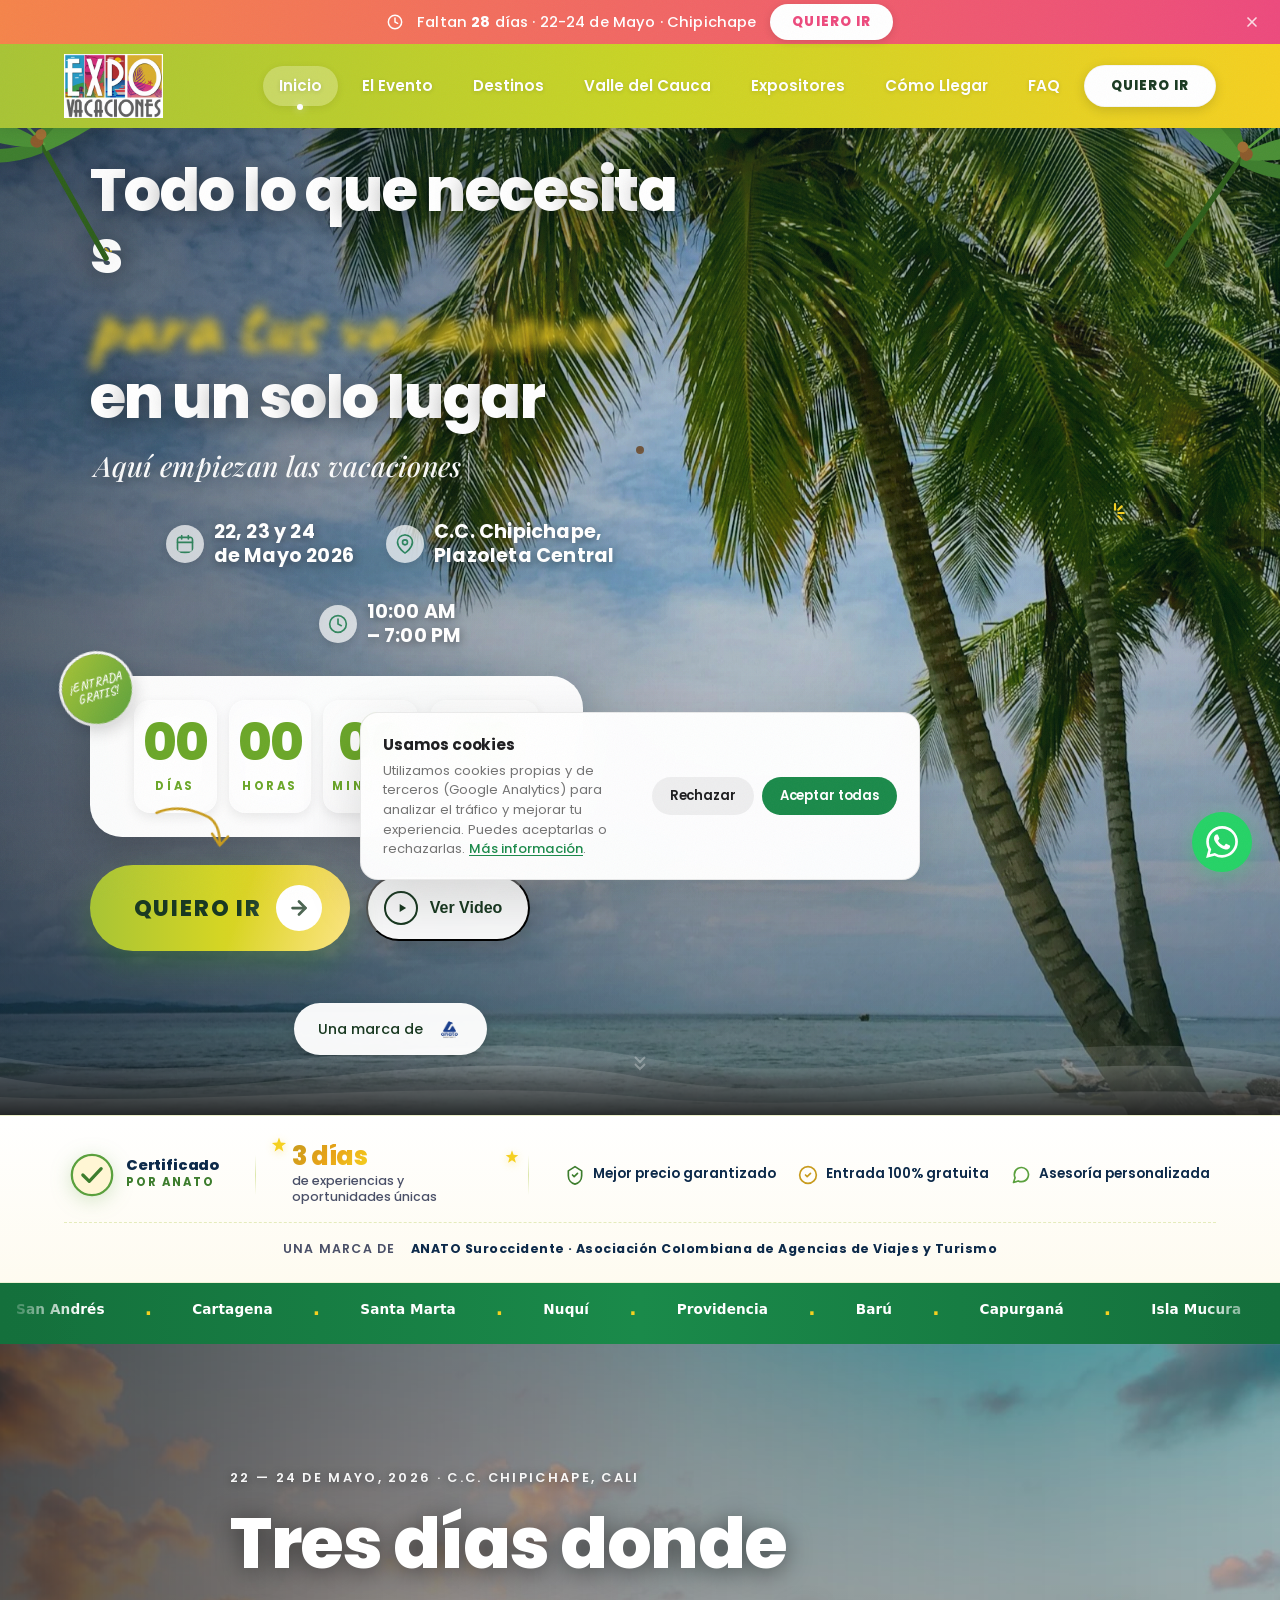
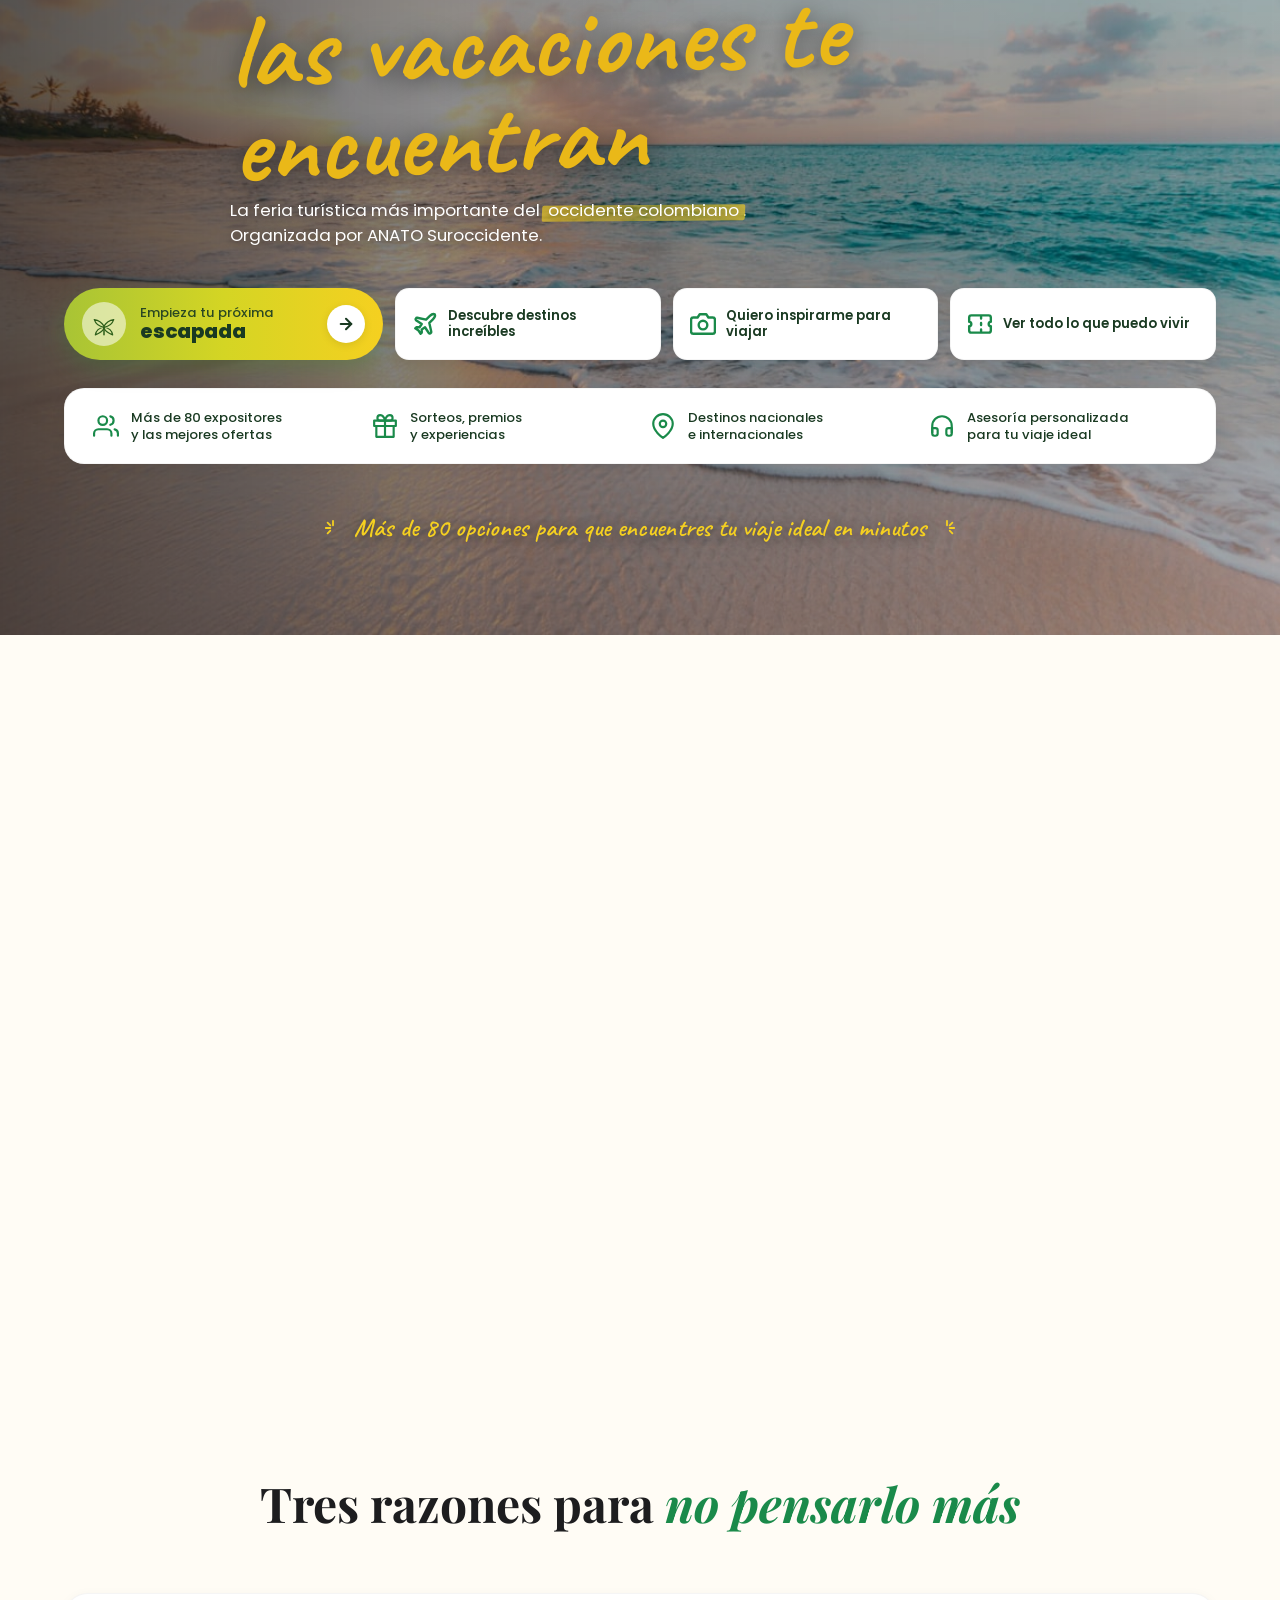
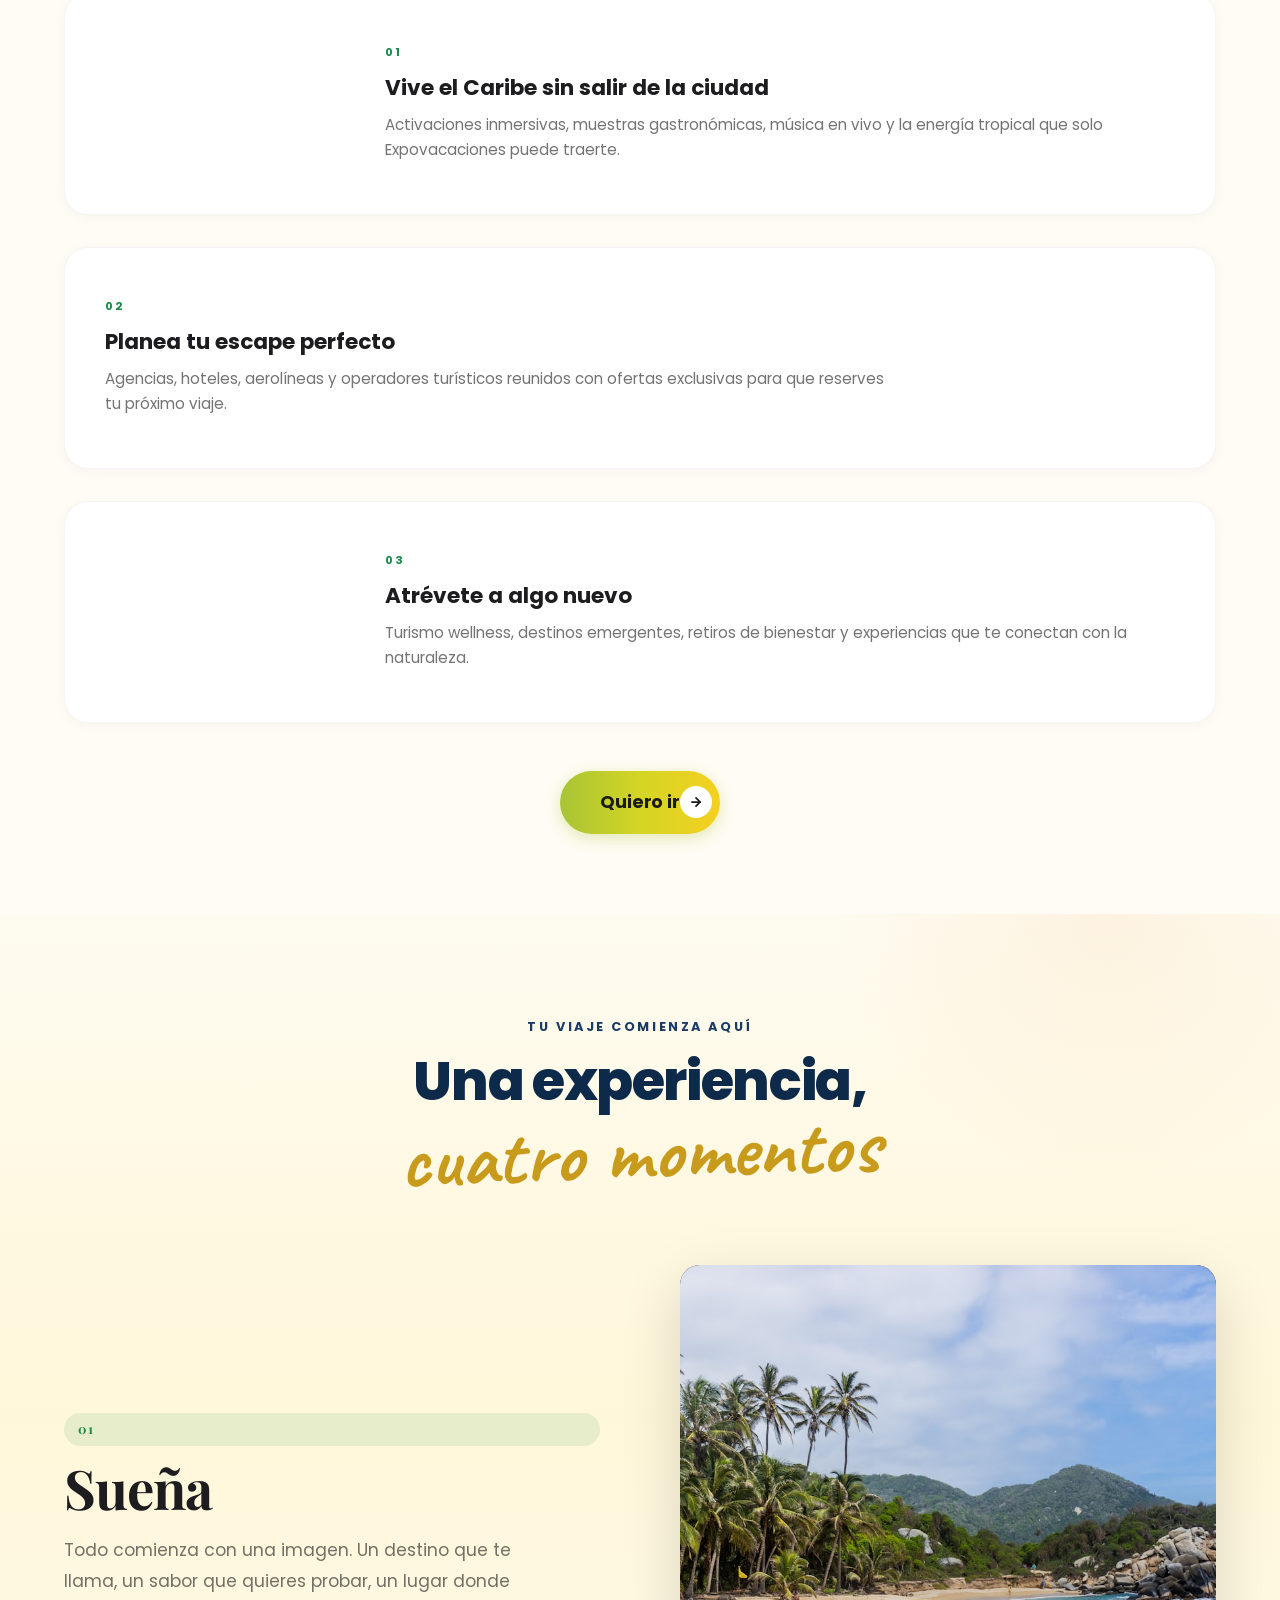
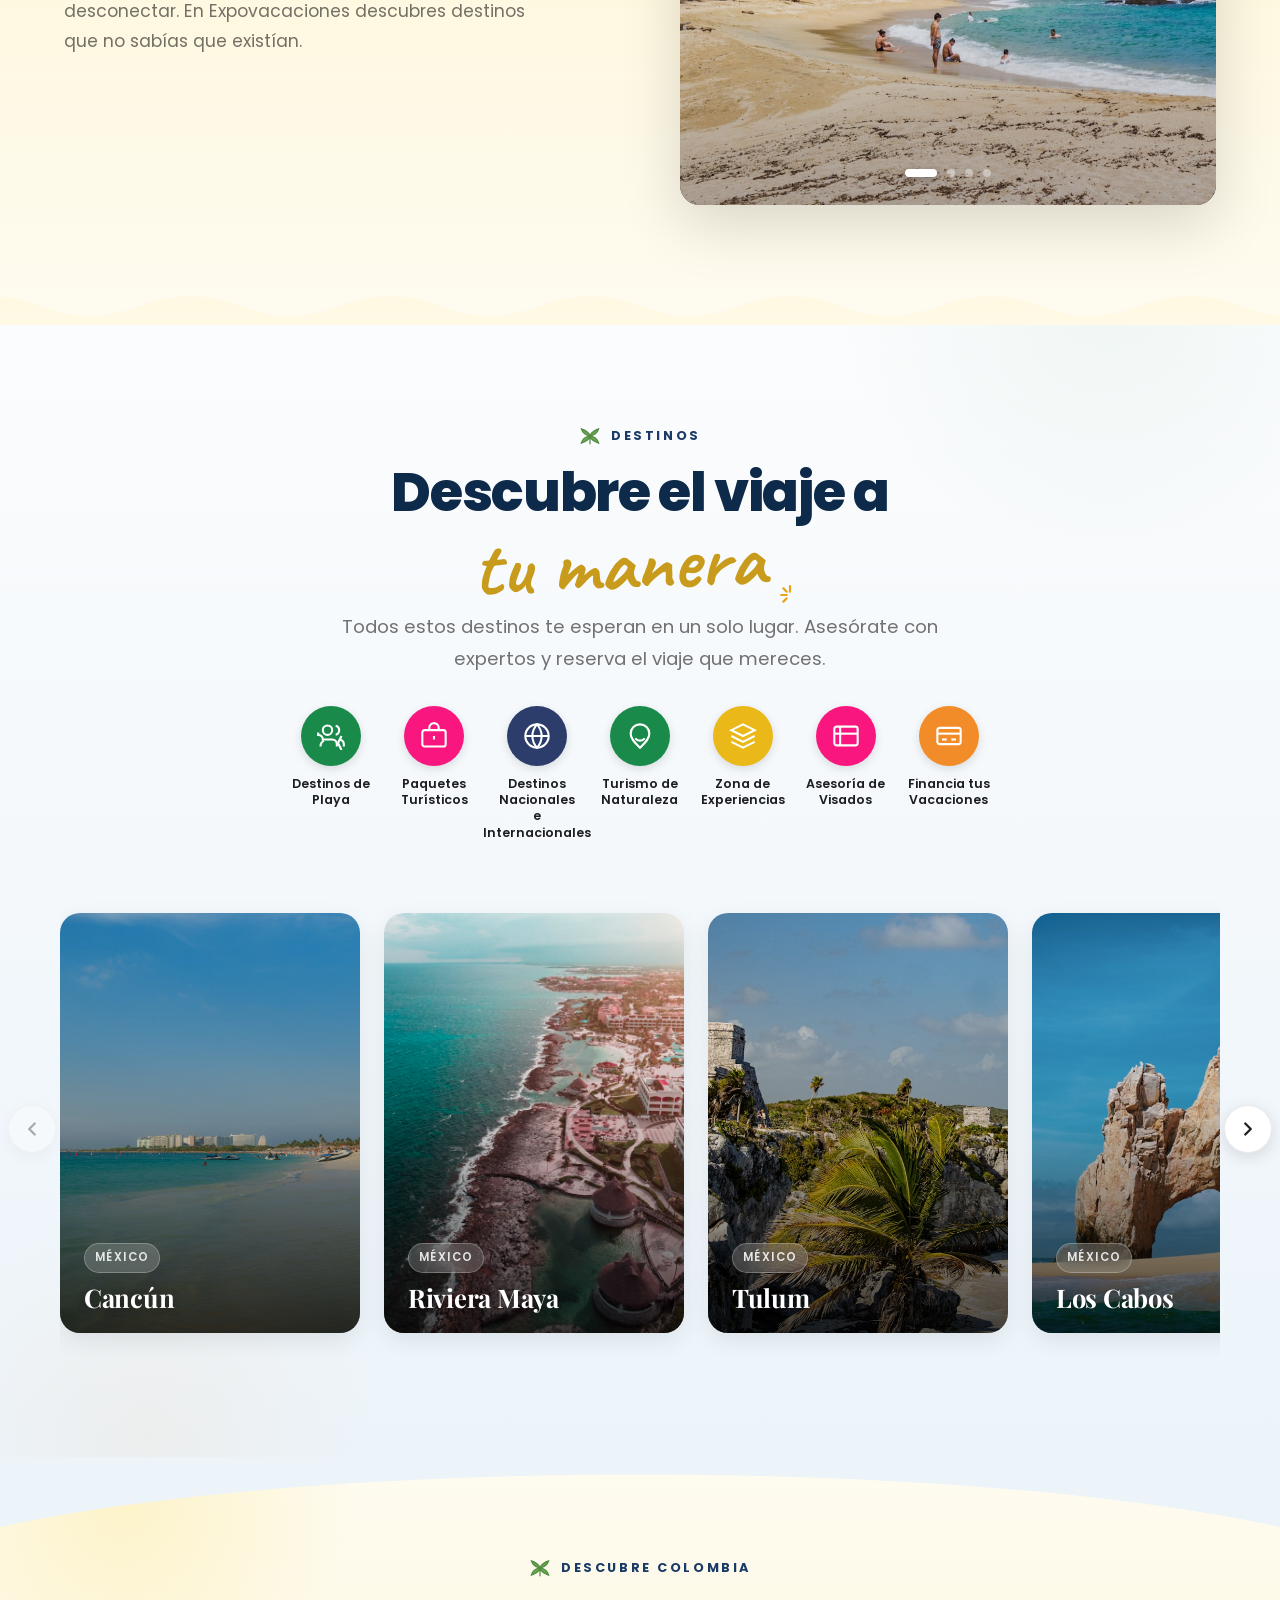
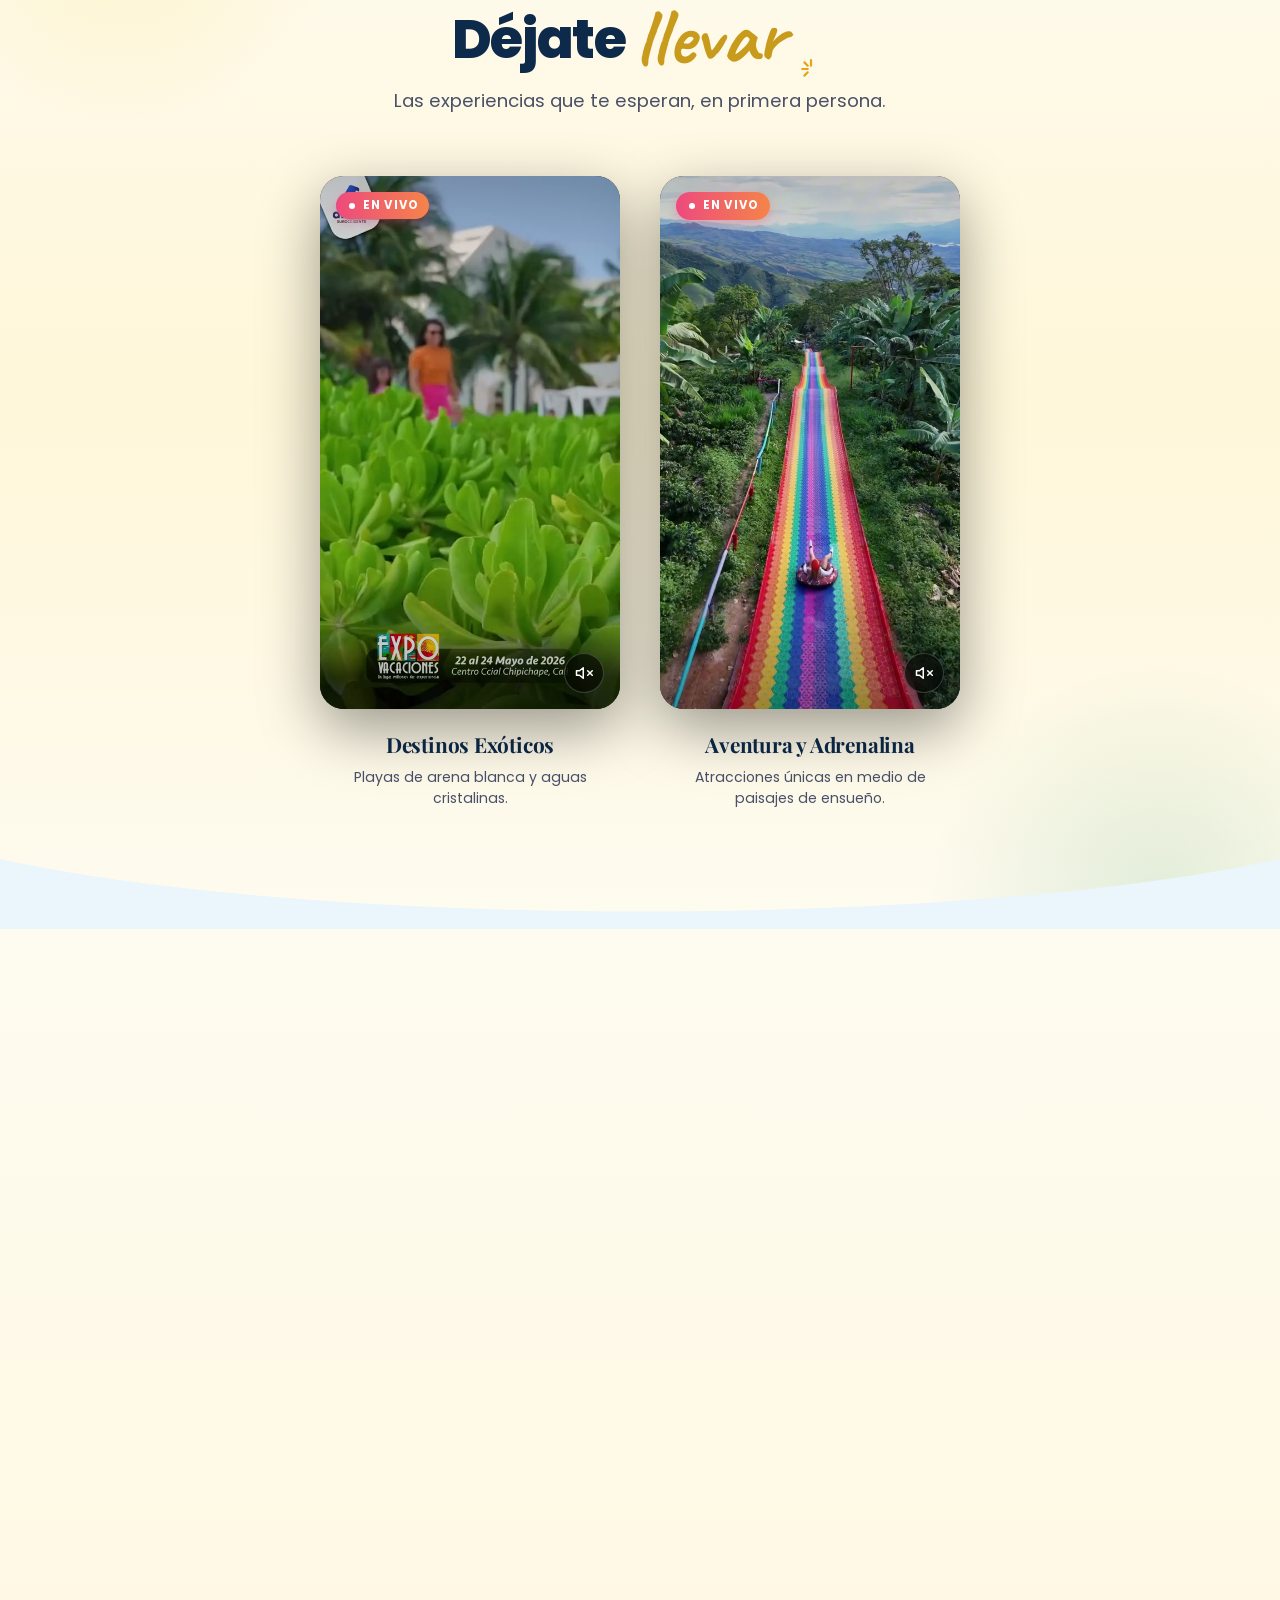
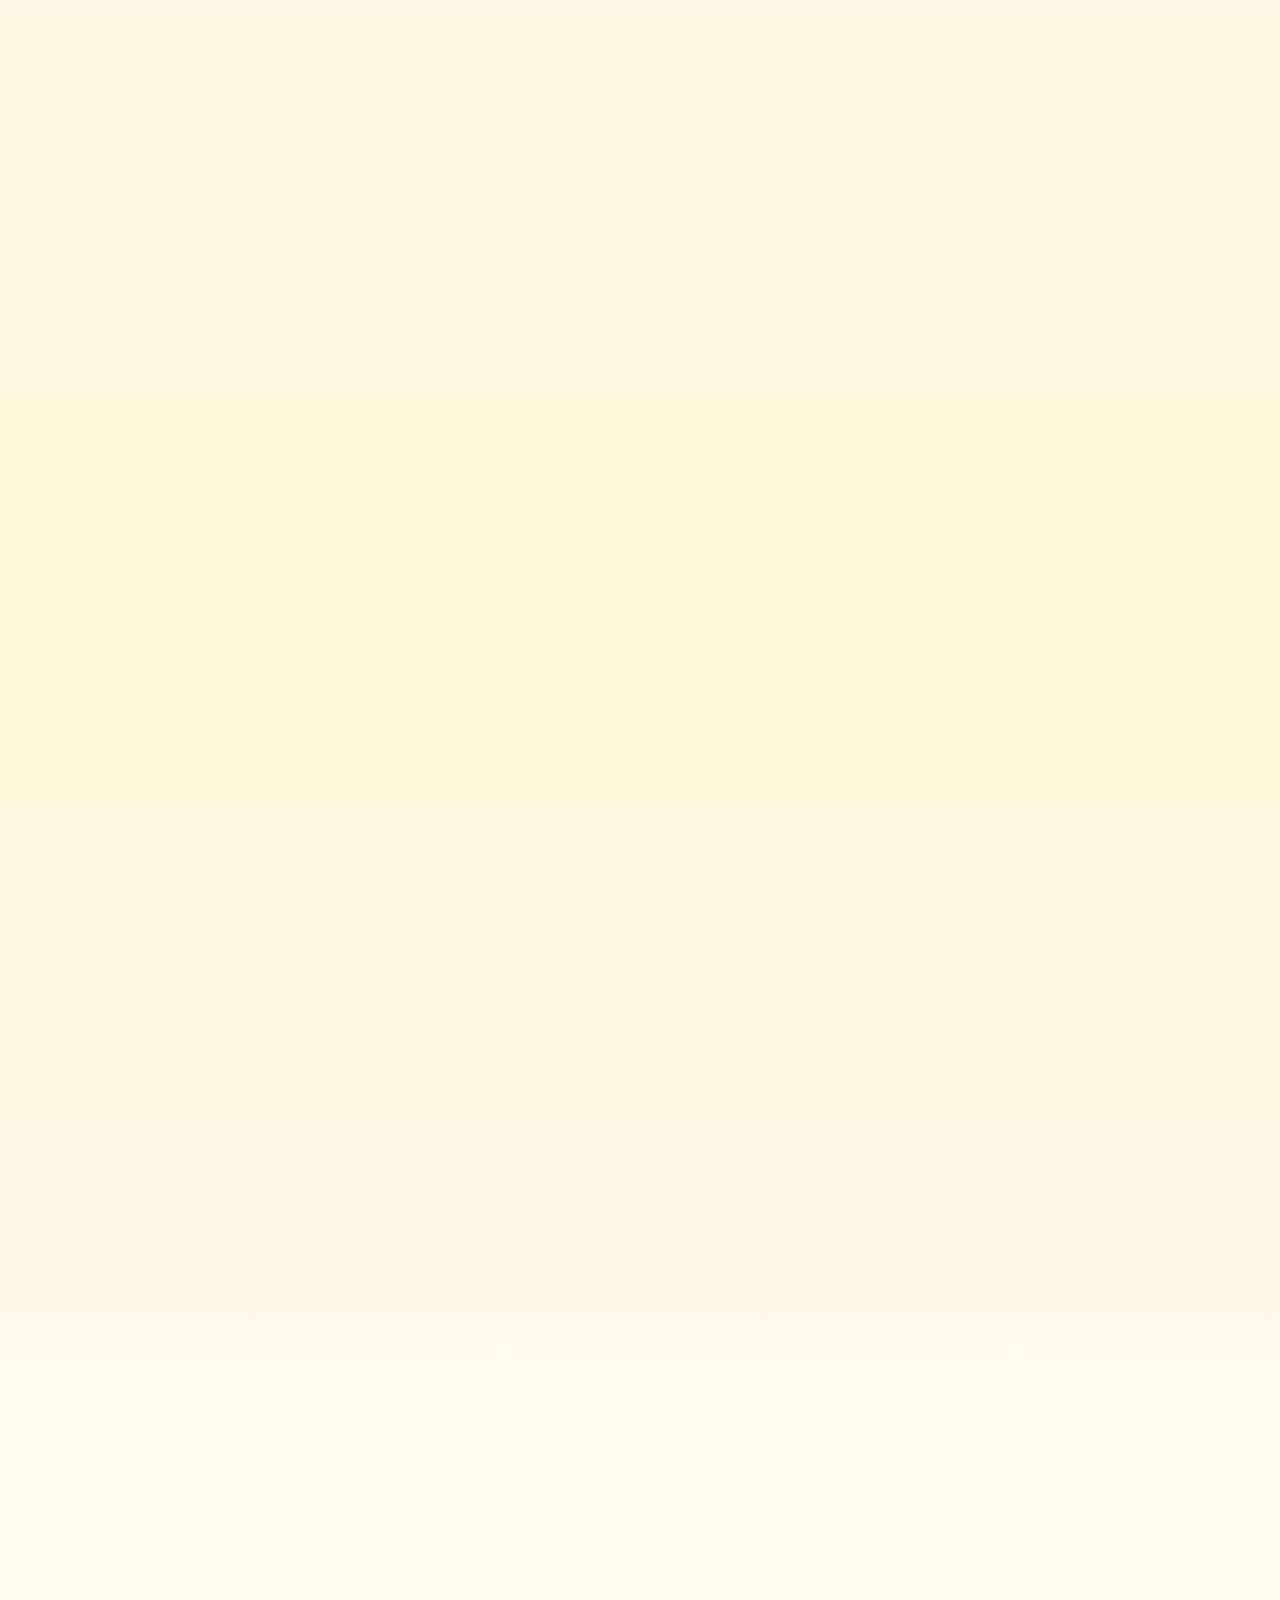
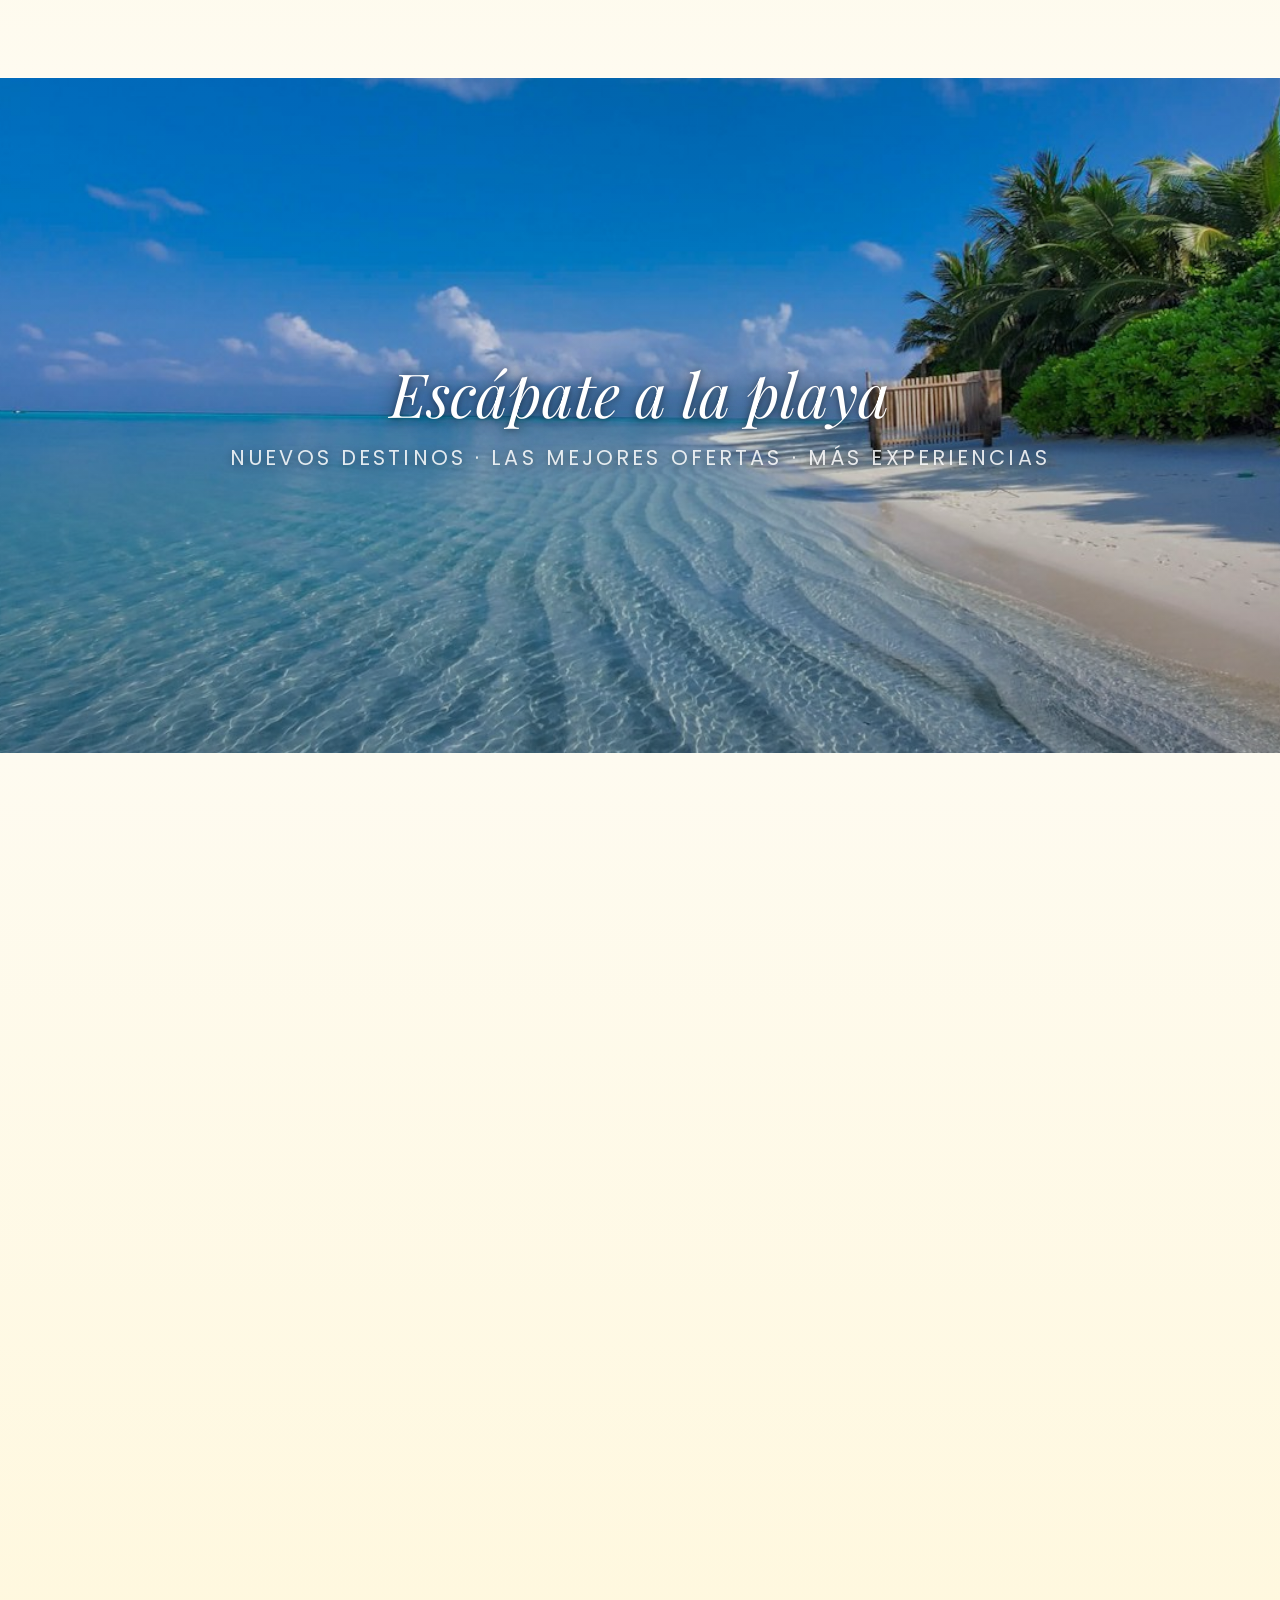
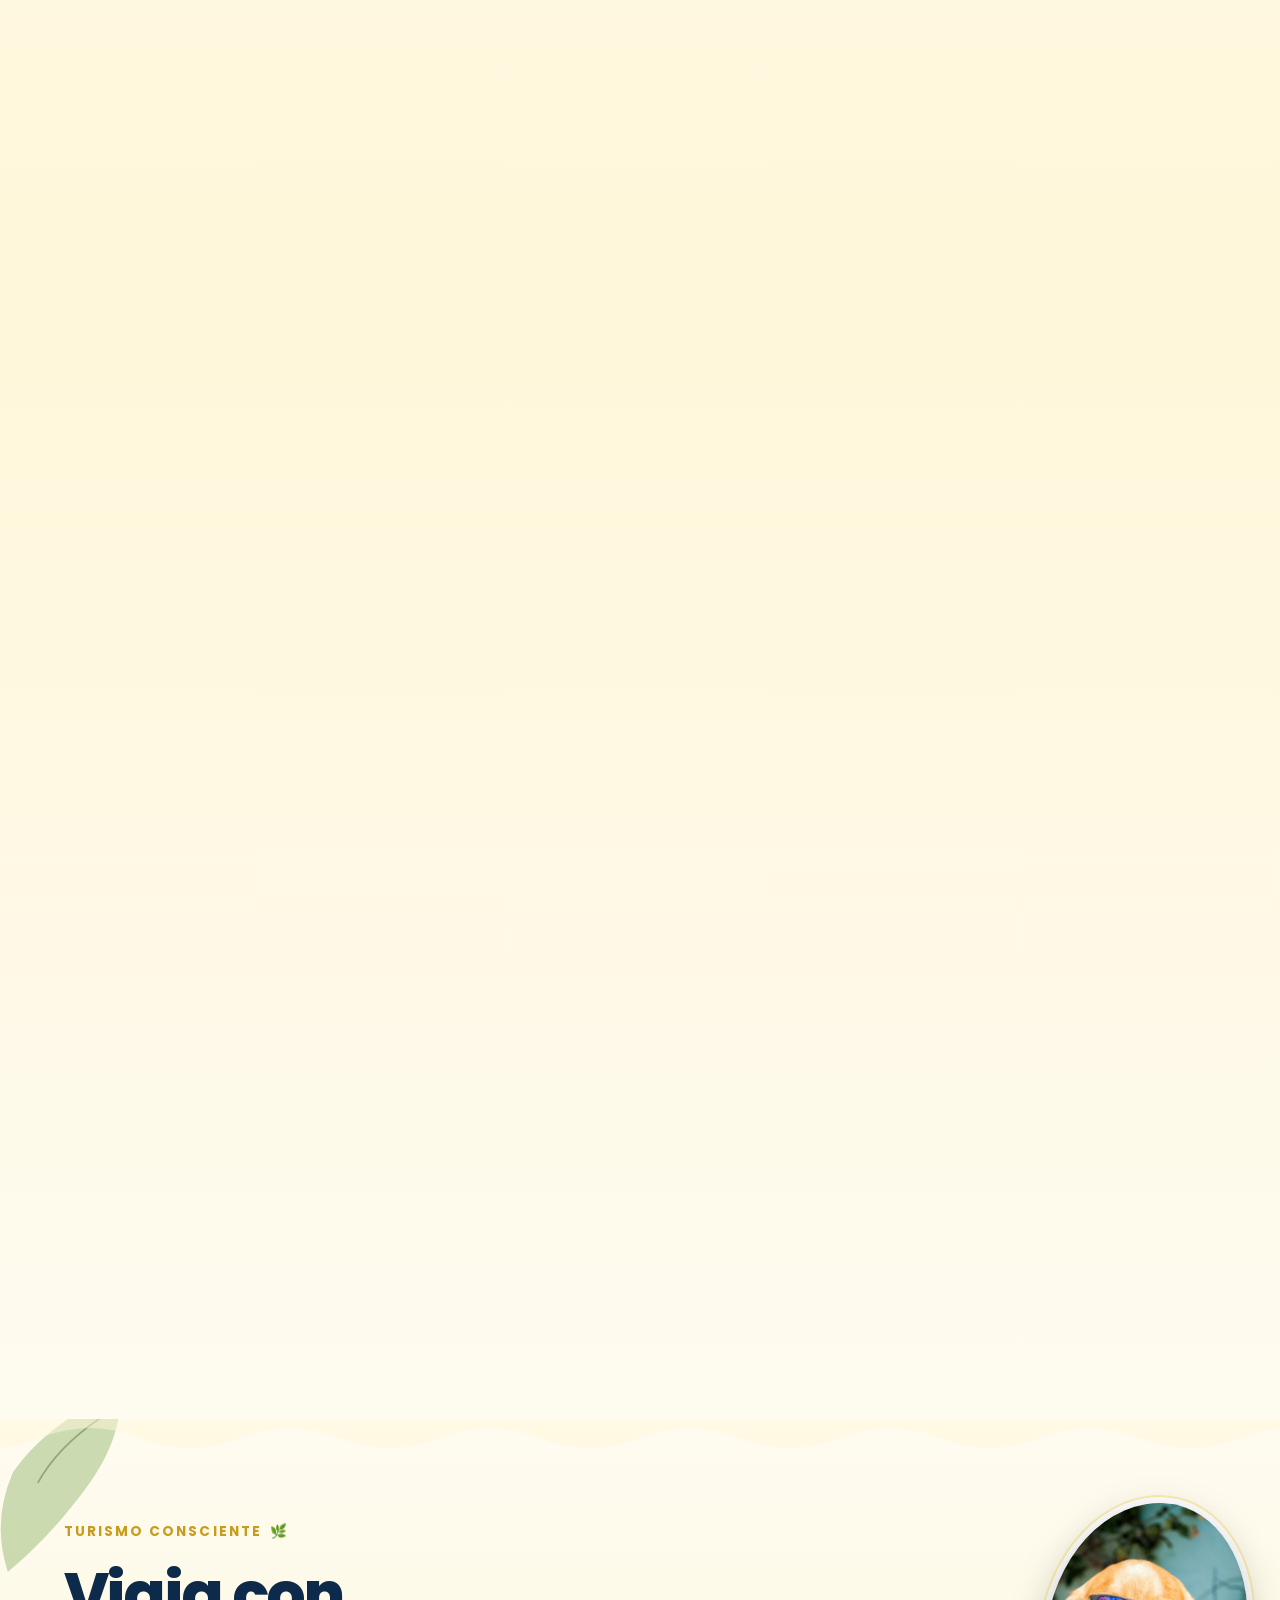
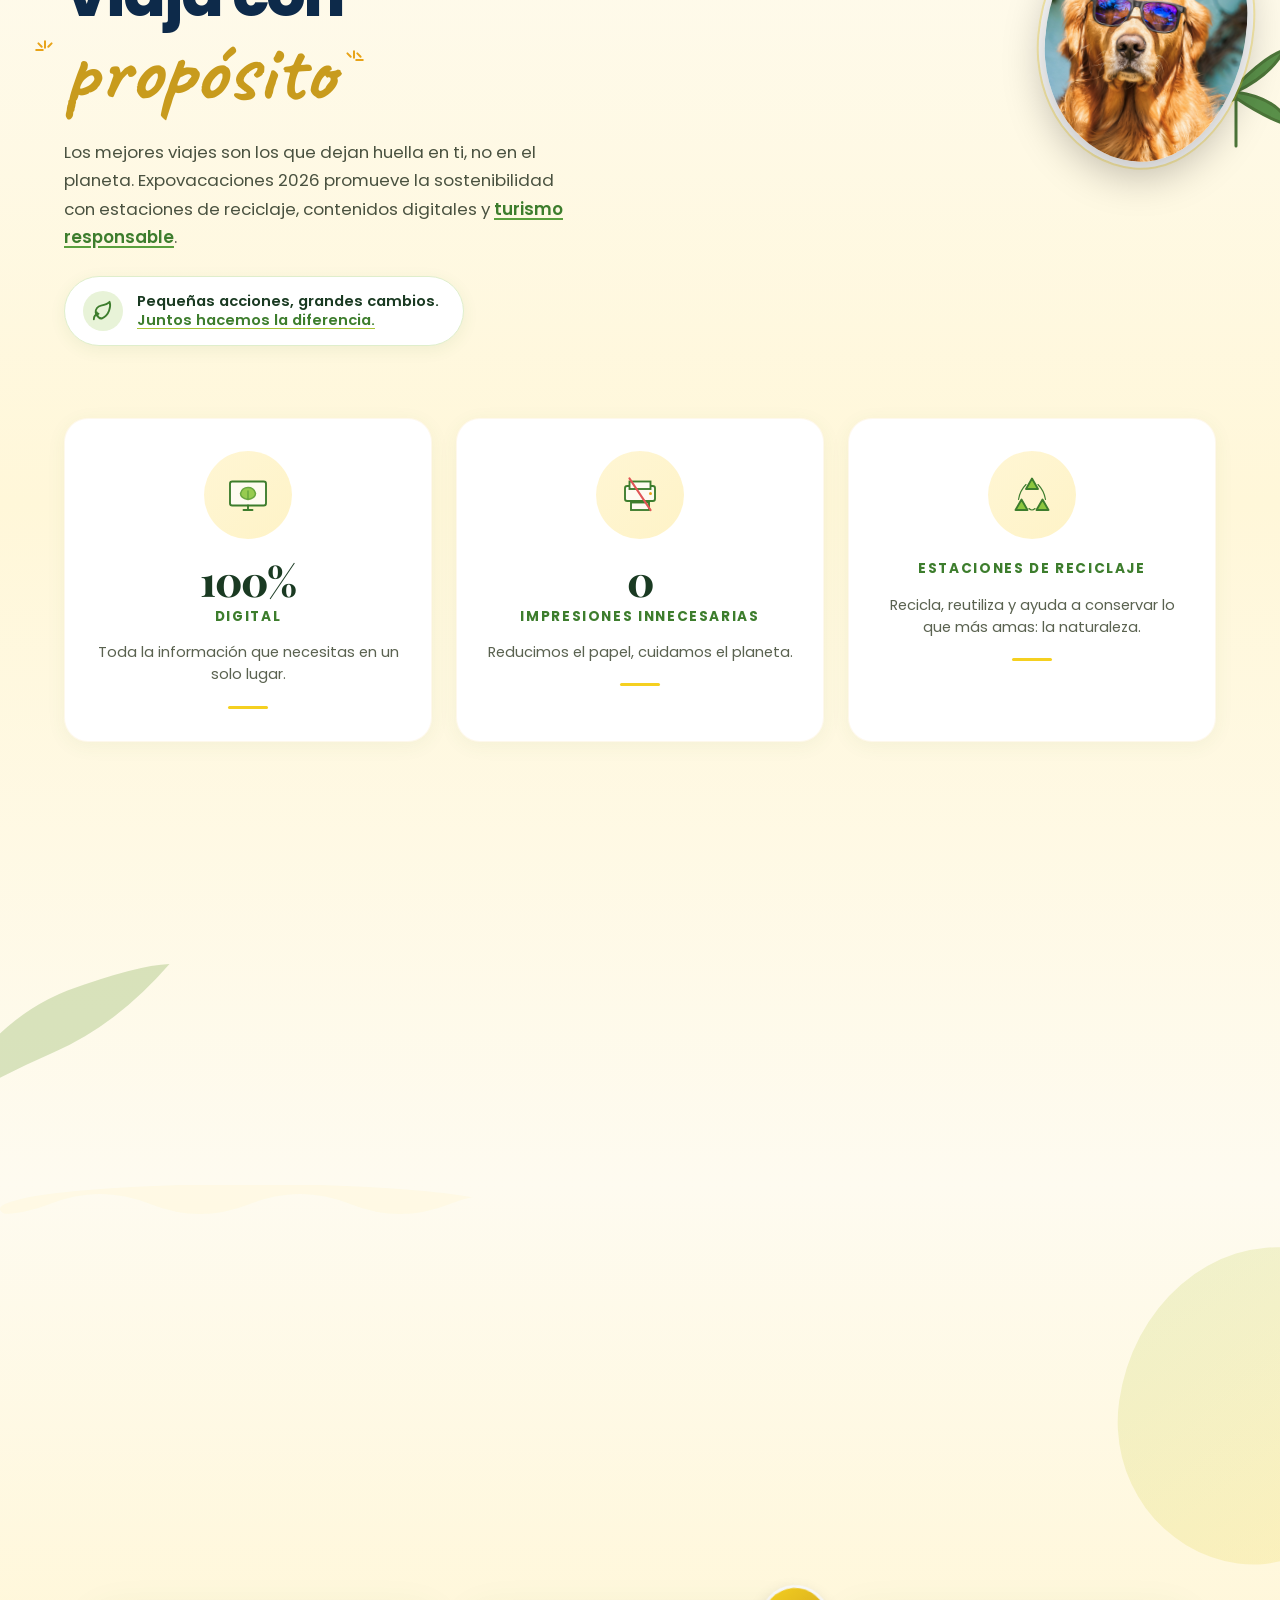
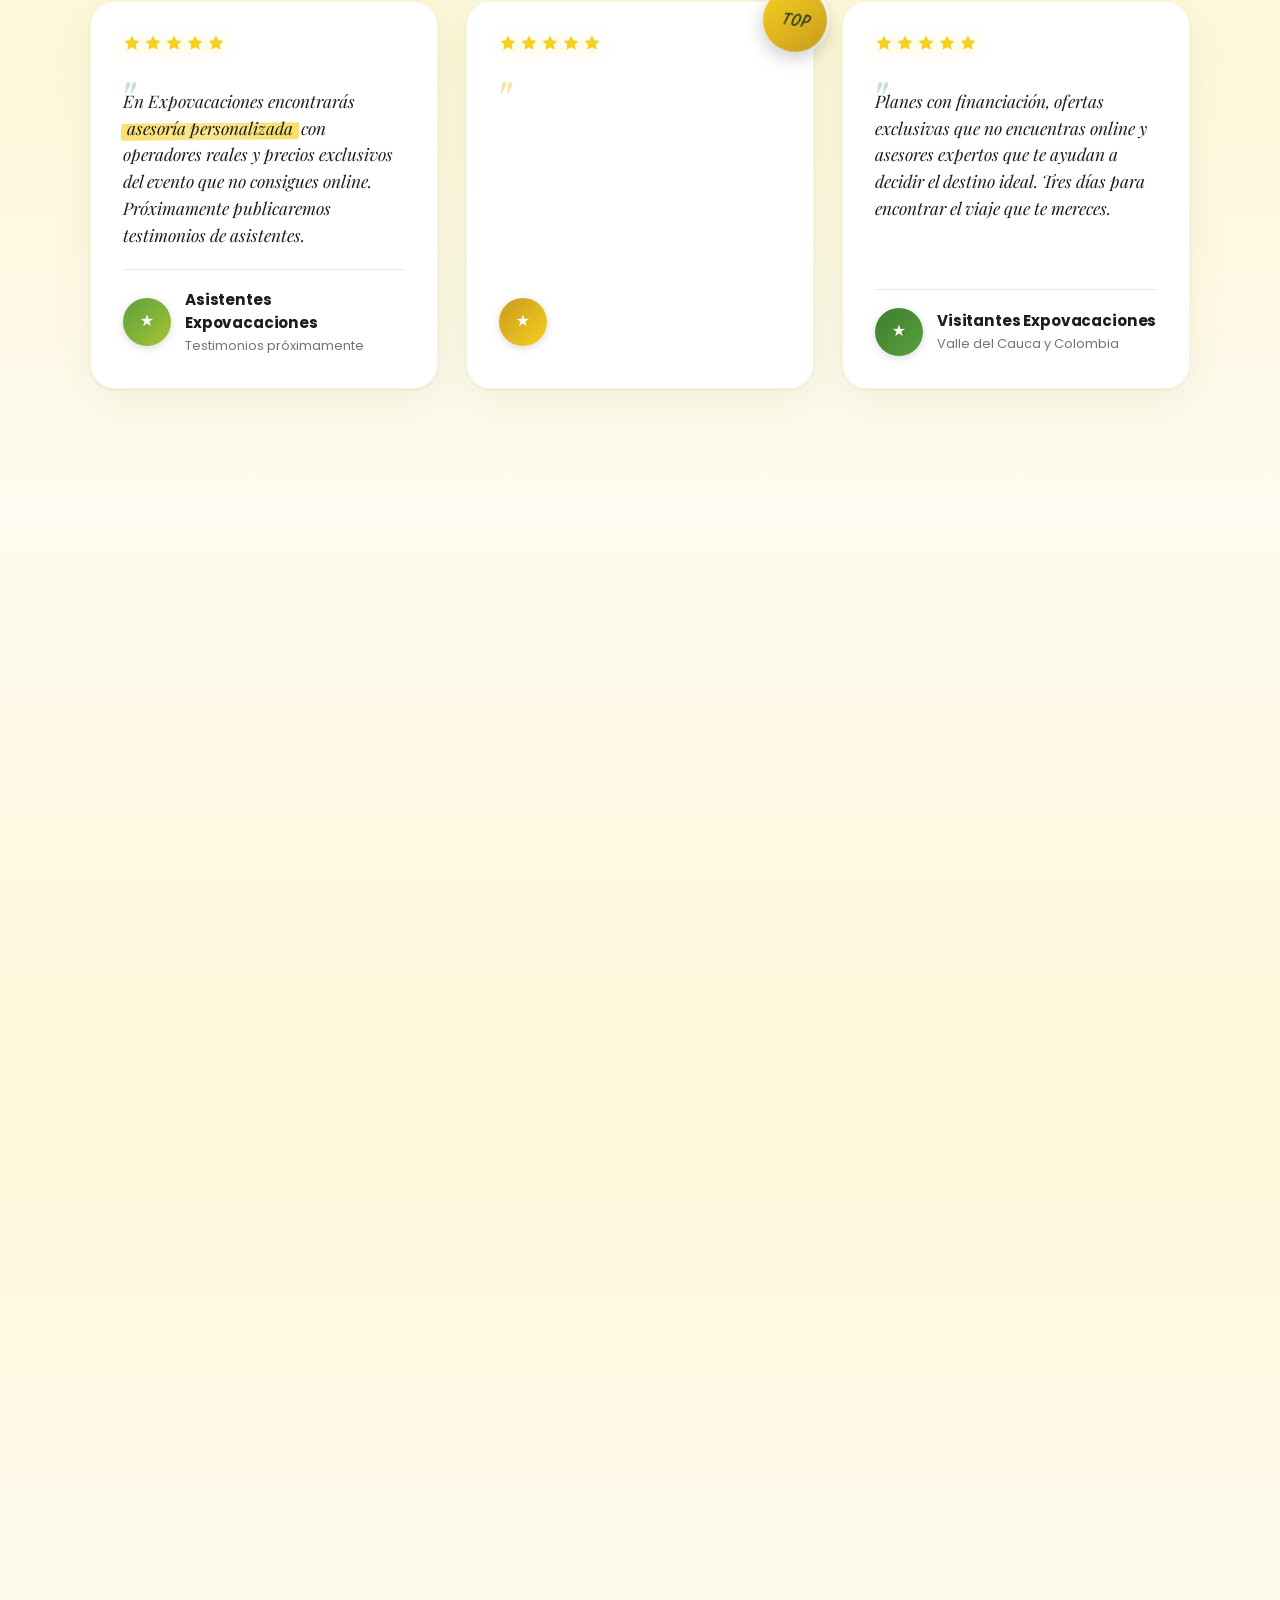
==== commit aab4c099: "Eliminar blobs decorativos ovalados de la galería Los 3 blobs decorativos (gallery__blob--left/top-r" ====
--- a/index.html
+++ b/index.html
@@ -1247,18 +1247,6 @@
 
     <!-- GALERÍA EDICIÓN ANTERIOR -->
     <section class="gallery" id="galeria">
-        <!-- Blobs decorativos laterales -->
-        <div class="gallery__blobs" aria-hidden="true">
-            <div class="gallery__blob gallery__blob--left">
-                <img src="assets/photos/valle-palmas-cera.webp" alt="">
-            </div>
-            <div class="gallery__blob gallery__blob--top-right">
-                <img src="assets/photos/valle-naturaleza.webp" alt="">
-            </div>
-            <div class="gallery__blob gallery__blob--bottom-right">
-                <img src="assets/photos/valle-camino-tunel.webp" alt="">
-            </div>
-        </div>
         <!-- Palmeras decorativas -->
         <div class="gallery__palms" aria-hidden="true">
             <svg class="gallery__palm gallery__palm--left" viewBox="0 0 200 260" fill="none">
--- a/styles.css
+++ b/styles.css
@@ -1719,139 +1719,7 @@
     }
 }
 
-/* ============================================
-   COUNTDOWN BANNER (top)
-   ============================================ */
-.countdown-banner {
-    position: fixed;
-    top: 0;
-    left: 0;
-    right: 0;
-    z-index: 1002;
-    background: linear-gradient(90deg, var(--brand-naranja) 0%, #f04e2c 50%, var(--brand-magenta) 100%);
-    color: #fff;
-    transform: translateY(0);
-    transition: transform 0.4s cubic-bezier(0.22, 1, 0.36, 1);
-    box-shadow: 0 2px 12px rgba(0, 0, 0, 0.15);
-}
-
-body.banner-hidden .countdown-banner {
-    transform: translateY(-100%);
-    pointer-events: none;
-}
-
-.countdown-banner__inner {
-    max-width: 1200px;
-    margin: 0 auto;
-    padding: 8px 20px;
-    display: flex;
-    align-items: center;
-    justify-content: center;
-    gap: 16px;
-    font-size: 0.85rem;
-    font-weight: 500;
-    letter-spacing: 0.01em;
-}
-
-.countdown-banner__icon {
-    display: inline-flex;
-    align-items: center;
-    animation: bannerTick 1s ease-in-out infinite;
-}
-
-@keyframes bannerTick {
-    0%, 50%, 100% { transform: rotate(0); }
-    25% { transform: rotate(-8deg); }
-    75% { transform: rotate(8deg); }
-}
-
-.countdown-banner__text strong {
-    font-weight: 800;
-    font-size: 1rem;
-    margin: 0 3px;
-}
-
-.countdown-banner__date {
-    opacity: 0.85;
-    font-size: 0.78rem;
-}
-
-.countdown-banner__cta {
-    padding: 5px 14px;
-    background: rgba(255, 255, 255, 0.96);
-    color: var(--brand-magenta);
-    font-weight: 700;
-    font-size: 0.78rem;
-    border-radius: 100px;
-    transition: transform 0.2s ease, box-shadow 0.2s ease;
-    letter-spacing: -0.01em;
-    white-space: nowrap;
-}
-
-.countdown-banner__cta:hover {
-    transform: scale(1.05);
-    box-shadow: 0 2px 8px rgba(0, 0, 0, 0.2);
-    color: var(--brand-magenta);
-}
-
-.countdown-banner__close {
-    position: absolute;
-    right: 12px;
-    top: 50%;
-    transform: translateY(-50%);
-    background: transparent;
-    border: none;
-    color: rgba(255, 255, 255, 0.75);
-    cursor: pointer;
-    display: inline-flex;
-    align-items: center;
-    justify-content: center;
-    padding: 4px;
-    border-radius: 50%;
-    transition: background 0.2s ease, color 0.2s ease;
-}
-
-.countdown-banner__close:hover {
-    background: rgba(255, 255, 255, 0.15);
-    color: #fff;
-}
-
-@media (max-width: 768px) {
-    .countdown-banner__inner {
-        padding: 7px 36px 7px 12px;
-        gap: 10px;
-        font-size: 0.78rem;
-    }
-    .countdown-banner__date {
-        display: none;
-    }
-    .countdown-banner__cta {
-        padding: 4px 12px;
-        font-size: 0.72rem;
-    }
-}
-
-@media (max-width: 480px) {
-    .countdown-banner__inner {
-        padding: 6px 32px 6px 10px;
-        gap: 8px;
-        font-size: 0.74rem;
-        flex-wrap: nowrap;
-        overflow: hidden;
-    }
-    .countdown-banner__text {
-        white-space: nowrap;
-        overflow: hidden;
-        text-overflow: ellipsis;
-    }
-    .countdown-banner__cta {
-        padding: 3px 10px;
-        font-size: 0.68rem;
-        flex-shrink: 0;
-    }
-}
-
-/* Shift header down when banner visible */
+/* Shift header down when announcement bar visible */
 body:not(.banner-hidden) .header {
     top: 44px;
 }
@@ -3121,8 +2989,8 @@
         padding-right: 28px;
     }
     .hero__kicker {
-        font-size: 0.68rem;
-        letter-spacing: 0.22em;
+        font-size: 0.72rem;
+        letter-spacing: 0.18em;
     }
     .hero__title-script {
         font-size: clamp(2.4rem, 11vw, 4rem);
@@ -3731,7 +3599,7 @@
         height: 20px;
     }
     .destination-highlight--icon span {
-        font-size: 0.68rem;
+        font-size: 0.72rem;
     }
 }
 
@@ -4434,9 +4302,9 @@
 
 .dream-card__country {
     display: inline-block;
-    font-size: 0.68rem;
+    font-size: 0.72rem;
     font-weight: 600;
-    letter-spacing: 0.15em;
+    letter-spacing: 0.12em;
     text-transform: uppercase;
     color: rgba(255, 255, 255, 0.85);
     padding: 5px 10px;
@@ -4549,7 +4417,7 @@
         height: 300px;
     }
     .dream-card__country {
-        font-size: 0.62rem;
+        font-size: 0.7rem;
     }
     .dream-card__label h3 {
         font-size: 1.1rem;
@@ -5191,53 +5059,6 @@
     z-index: 2;
 }
 
-/* Gallery blobs laterales */
-.gallery__blobs {
-    position: absolute;
-    inset: 0;
-    pointer-events: none;
-    z-index: 1;
-}
-
-.gallery__blob {
-    position: absolute;
-    overflow: hidden;
-    box-shadow: 0 12px 40px rgba(0,0,0,0.15);
-}
-
-.gallery__blob img {
-    width: 100%;
-    height: 100%;
-    object-fit: cover;
-}
-
-.gallery__blob--left {
-    top: 8%;
-    left: 2%;
-    width: 240px;
-    height: 340px;
-    border-radius: 55% 45% 50% 50% / 55% 45% 55% 45%;
-    transform: rotate(-4deg);
-}
-
-.gallery__blob--top-right {
-    top: 10%;
-    right: 3%;
-    width: 230px;
-    height: 260px;
-    border-radius: 55% 45% 45% 55% / 50% 55% 45% 50%;
-    transform: rotate(5deg);
-}
-
-.gallery__blob--bottom-right {
-    bottom: 15%;
-    right: 4%;
-    width: 220px;
-    height: 240px;
-    border-radius: 50% 50% 55% 45% / 45% 55% 45% 55%;
-    transform: rotate(-5deg);
-}
-
 /* Gallery palmeras */
 .gallery__palms {
     position: absolute;
@@ -5373,14 +5194,10 @@
 }
 
 @media (max-width: 1280px) {
-    .gallery__blob--left { width: 200px; height: 280px; left: -30px; }
-    .gallery__blob--top-right { width: 190px; height: 220px; right: -20px; }
-    .gallery__blob--bottom-right { width: 180px; height: 200px; right: -20px; }
     .gallery__palm--left { width: 140px; height: 180px; }
 }
 
 @media (max-width: 1024px) {
-    .gallery__blobs,
     .gallery__palms {
         display: none;
     }
@@ -8128,7 +7945,7 @@
 
     .hero__brand {
         padding: 6px 12px;
-        font-size: 0.68rem;
+        font-size: 0.72rem;
         margin-top: 20px;
     }
 
@@ -8155,8 +7972,8 @@
     }
 
     .section-header__tag {
-        font-size: 0.65rem;
-        letter-spacing: 3px;
+        font-size: 0.72rem;
+        letter-spacing: 2.5px;
     }
 
     .section-header__subtitle {
@@ -8216,8 +8033,8 @@
     }
 
     .immersive-break__eyebrow {
-        font-size: 0.68rem;
-        letter-spacing: 3px;
+        font-size: 0.72rem;
+        letter-spacing: 2.5px;
     }
 
     .exhibitors__who h3,
@@ -8357,7 +8174,7 @@
     }
 
     .evento__razon-num {
-        font-size: 0.62rem;
+        font-size: 0.72rem;
     }
 
     .evento__razon-img {
@@ -8496,8 +8313,8 @@
     }
 
     .countdown__label {
-        font-size: 0.68rem;
-        letter-spacing: 0.8px;
+        font-size: 0.72rem;
+        letter-spacing: 0.6px;
     }
 
     .countdown__separator {
@@ -8518,7 +8335,7 @@
     }
 
     .destination-highlight--icon span {
-        font-size: 0.62rem;
+        font-size: 0.7rem;
     }
 
     .evento__stat-number {
@@ -10670,14 +10487,12 @@
 
 /* Blobs decorativos: zoom suave al hover de la sección */
 @media (hover: hover) {
-    .valle:hover .valle__blob,
-    .gallery:hover .gallery__blob {
+    .valle:hover .valle__blob {
         transform: scale(1.02);
     }
 }
 
-.valle__blob,
-.gallery__blob {
+.valle__blob {
     transition: transform 1.2s cubic-bezier(0.22, 1, 0.36, 1),
                 box-shadow 0.6s ease;
 }
@@ -10947,8 +10762,8 @@
         font-size: 1.5rem;
     }
     .hero__countdown--pill .countdown__label {
-        font-size: 0.55rem;
-        letter-spacing: 0.08em;
+        font-size: 0.7rem;
+        letter-spacing: 0.05em;
     }
 }
 
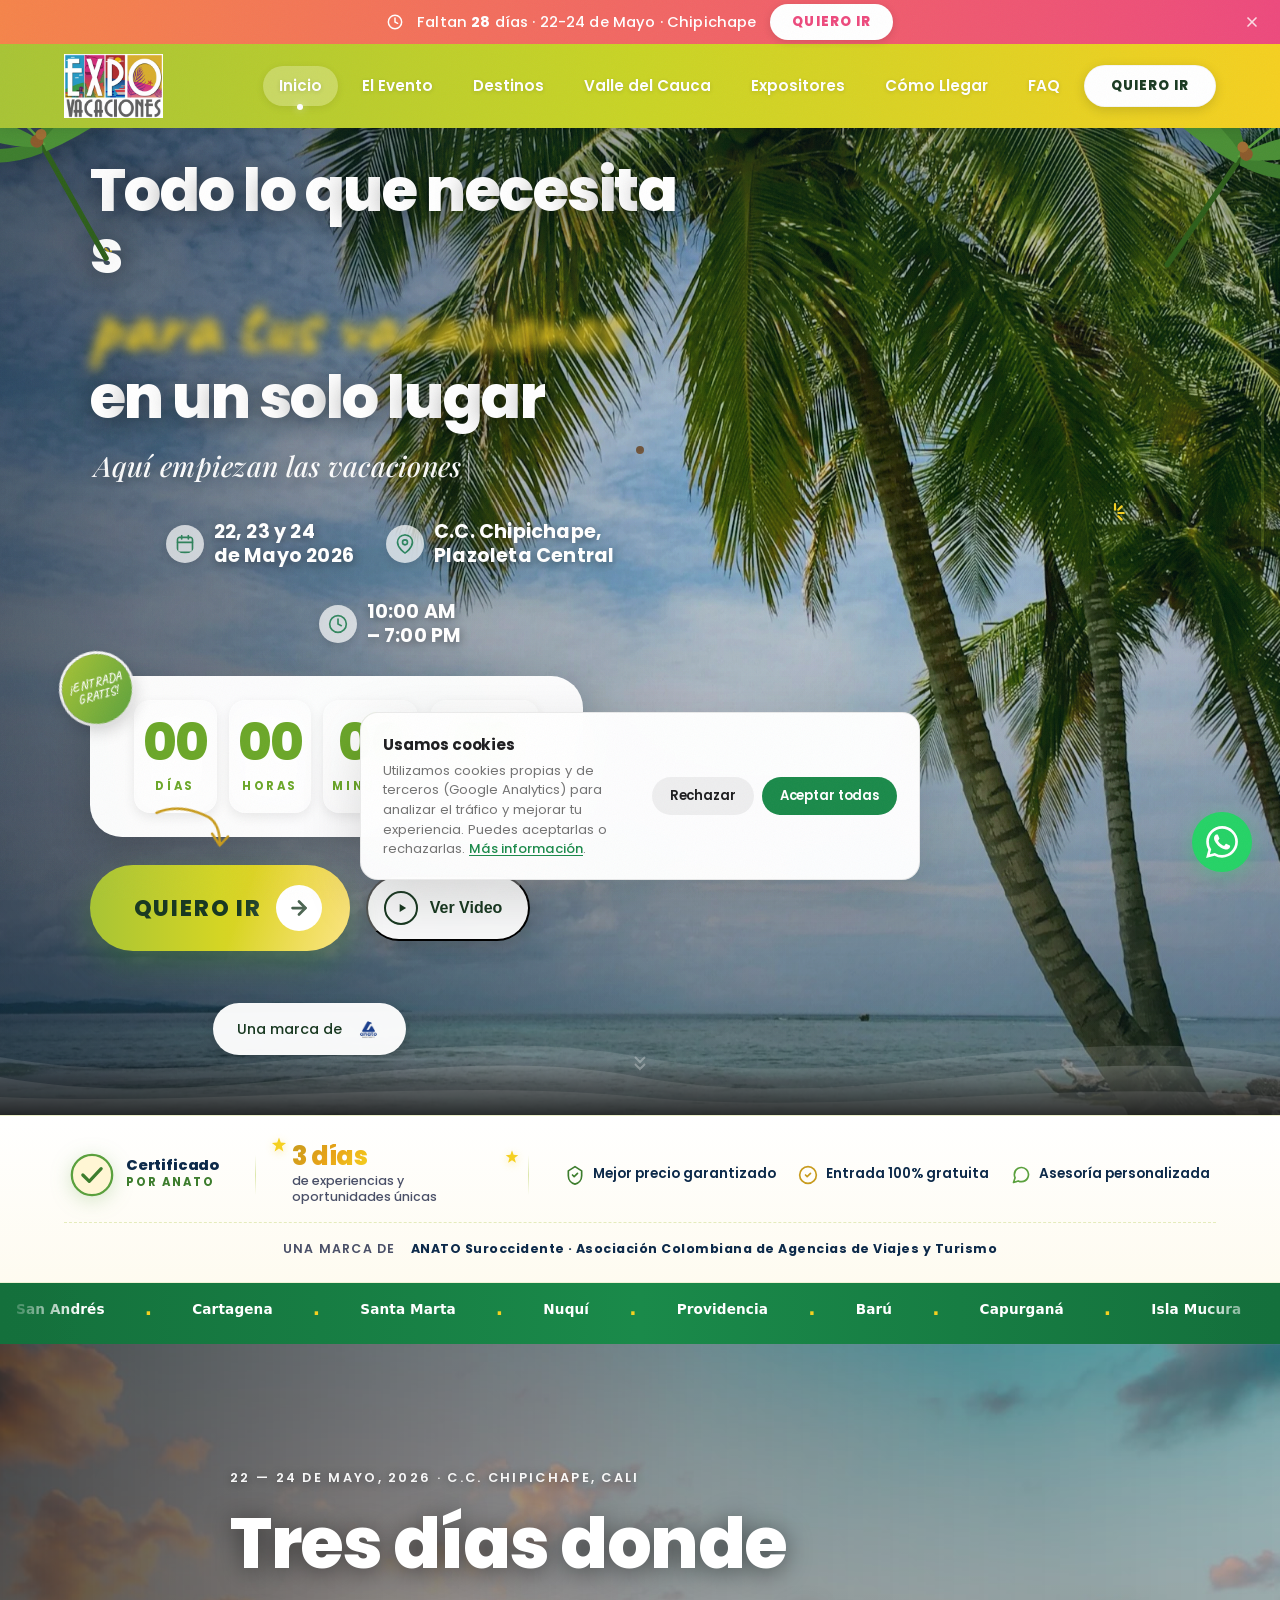
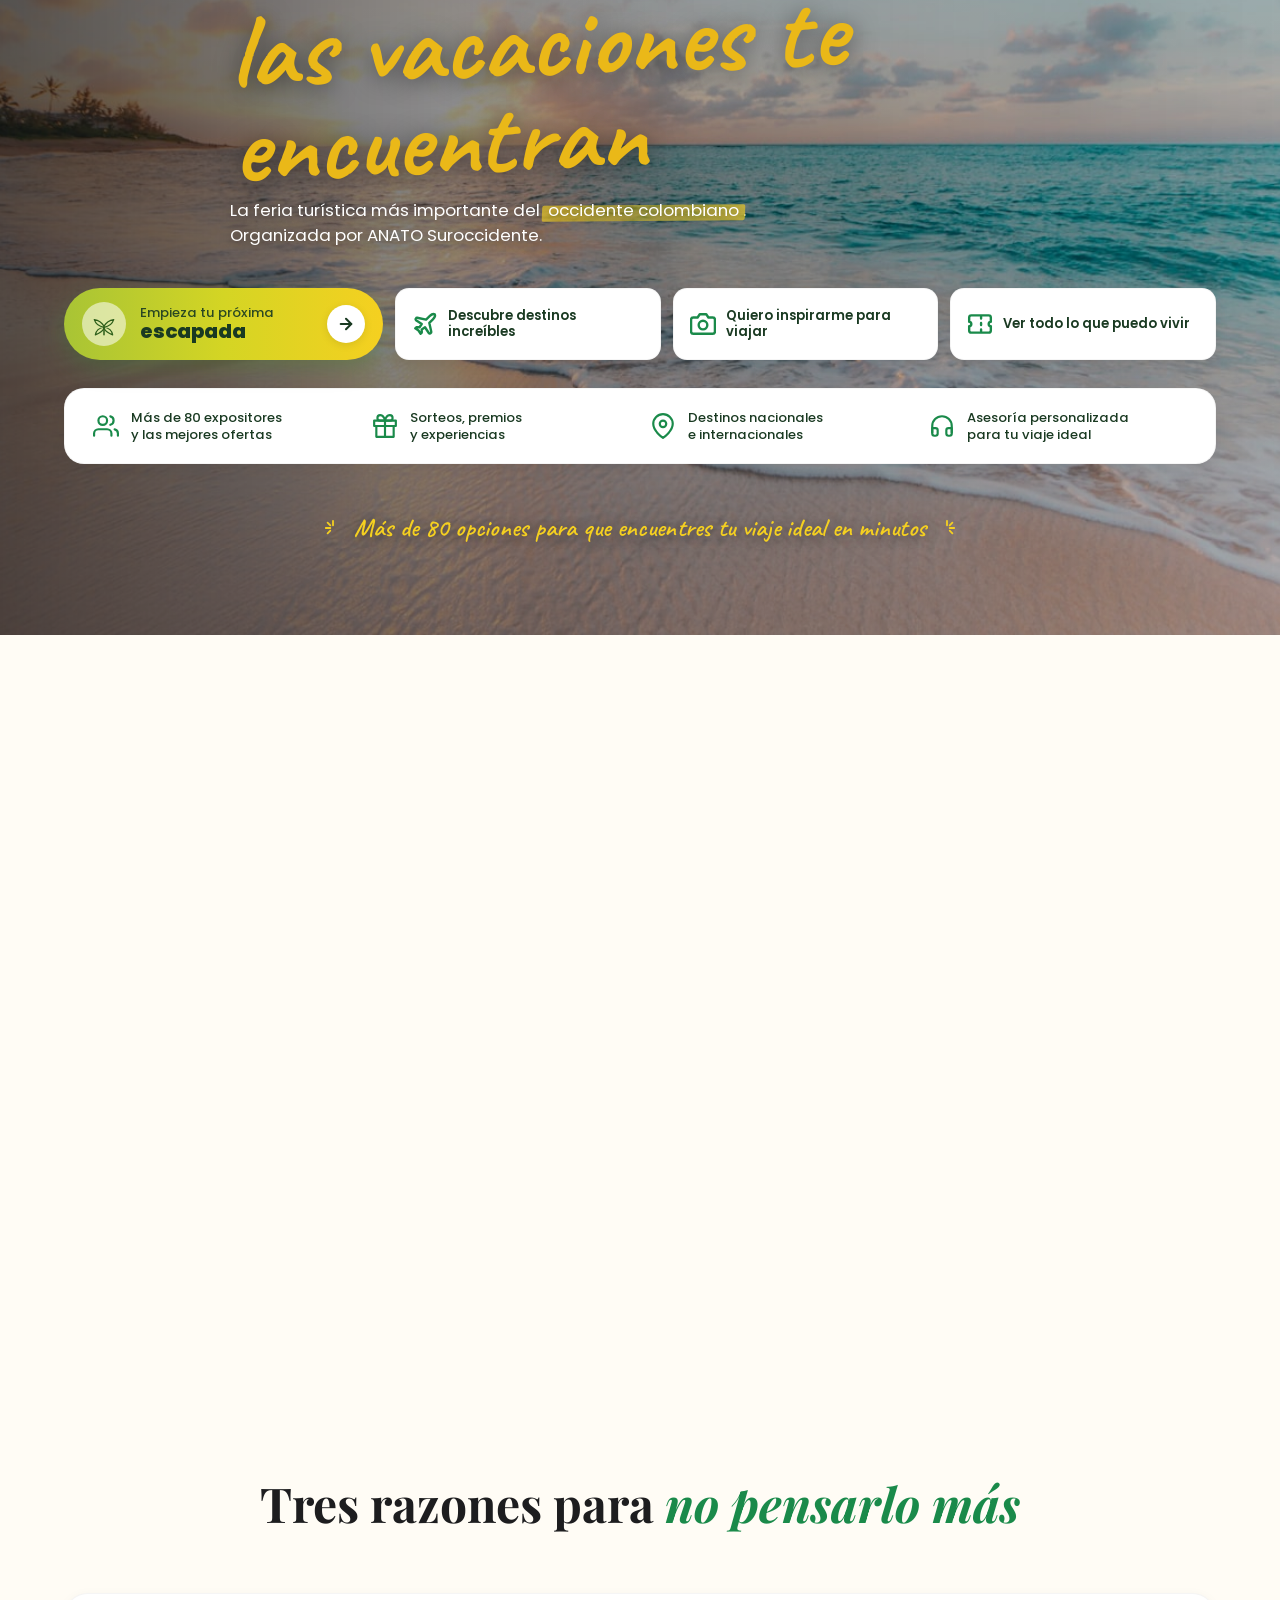
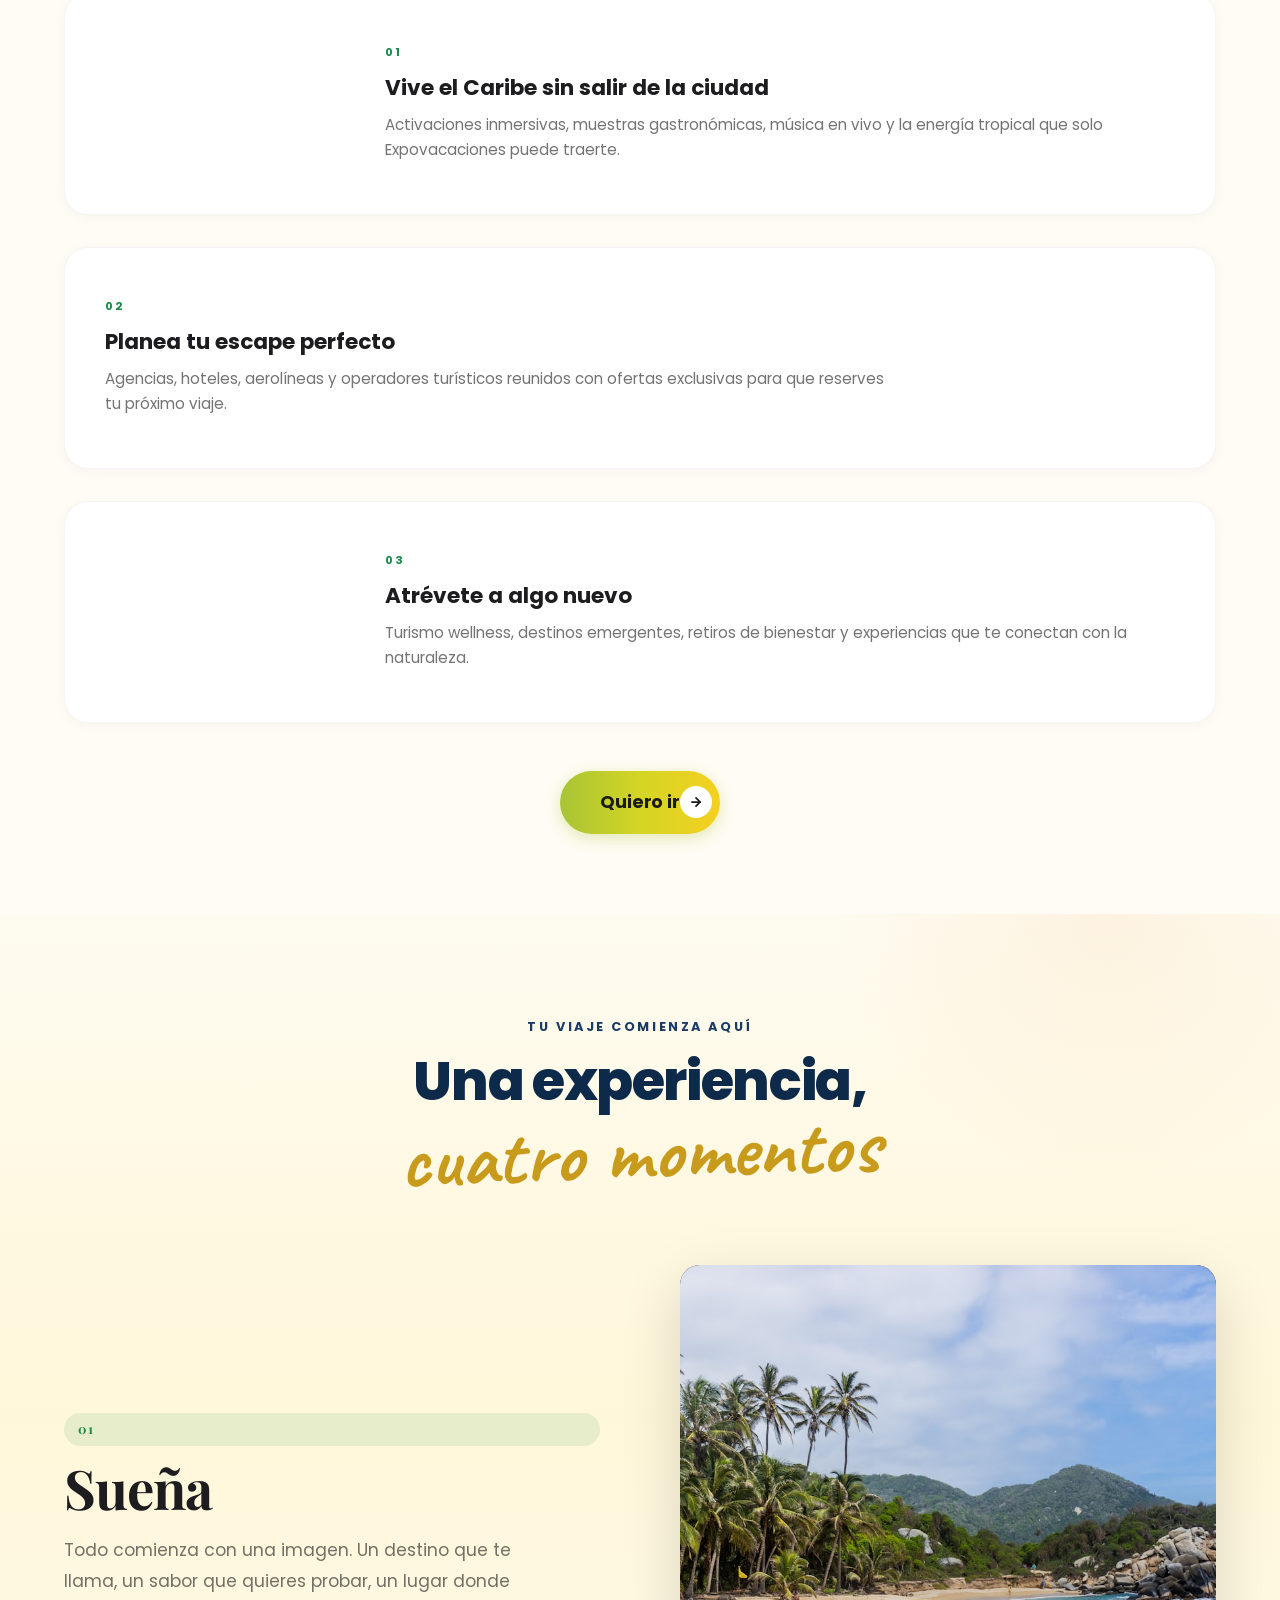
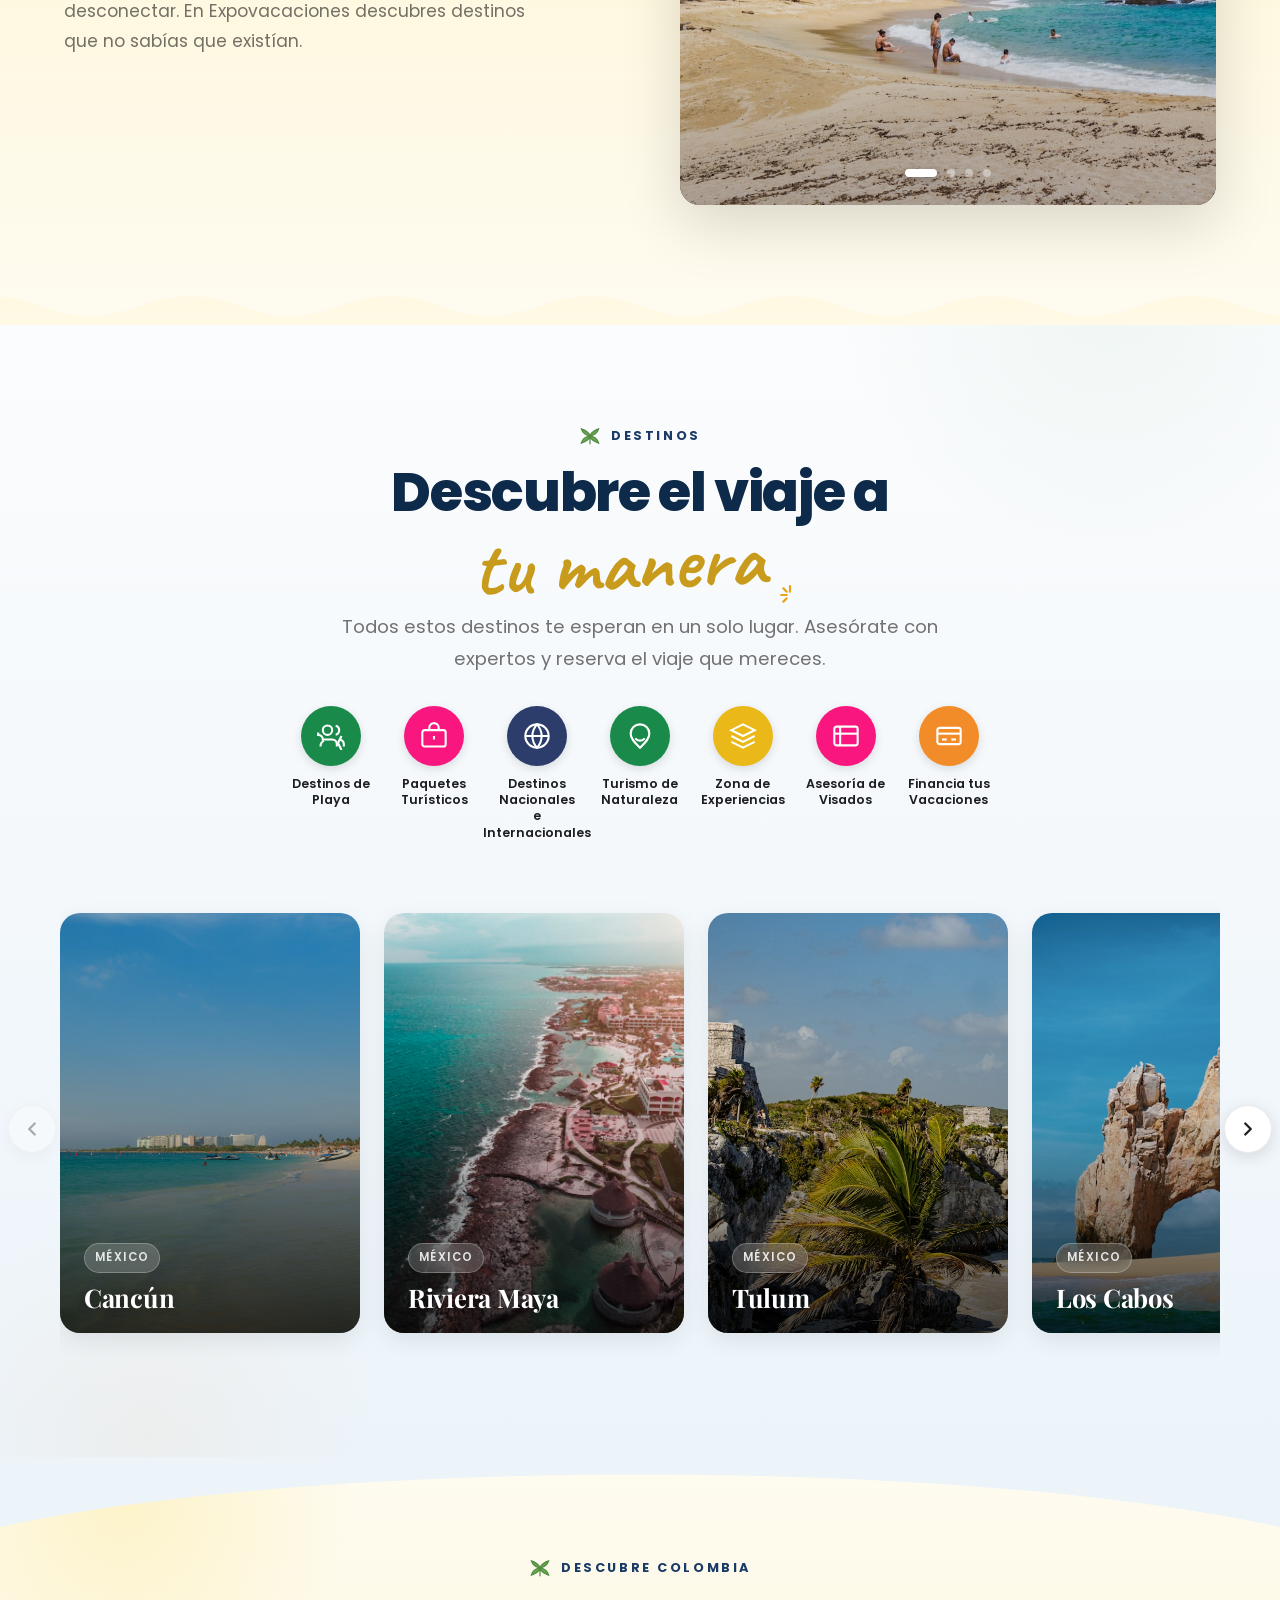
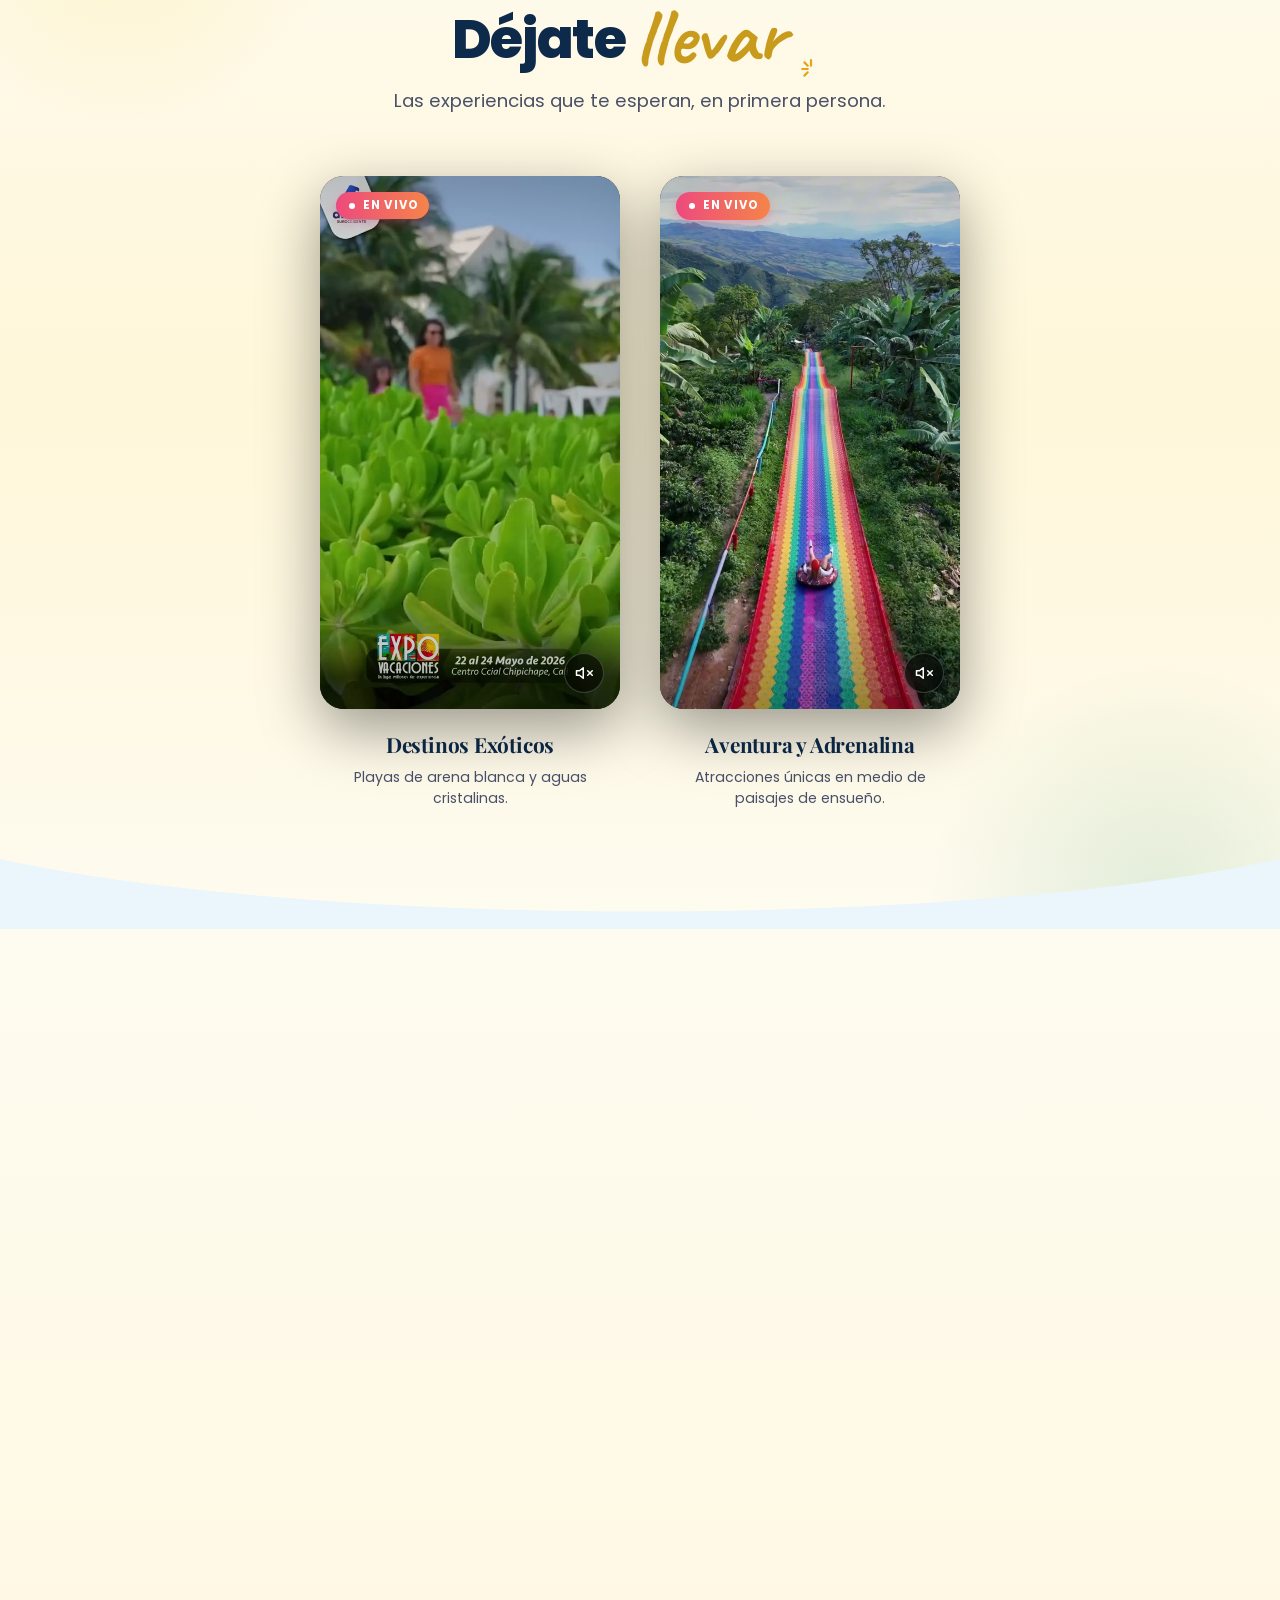
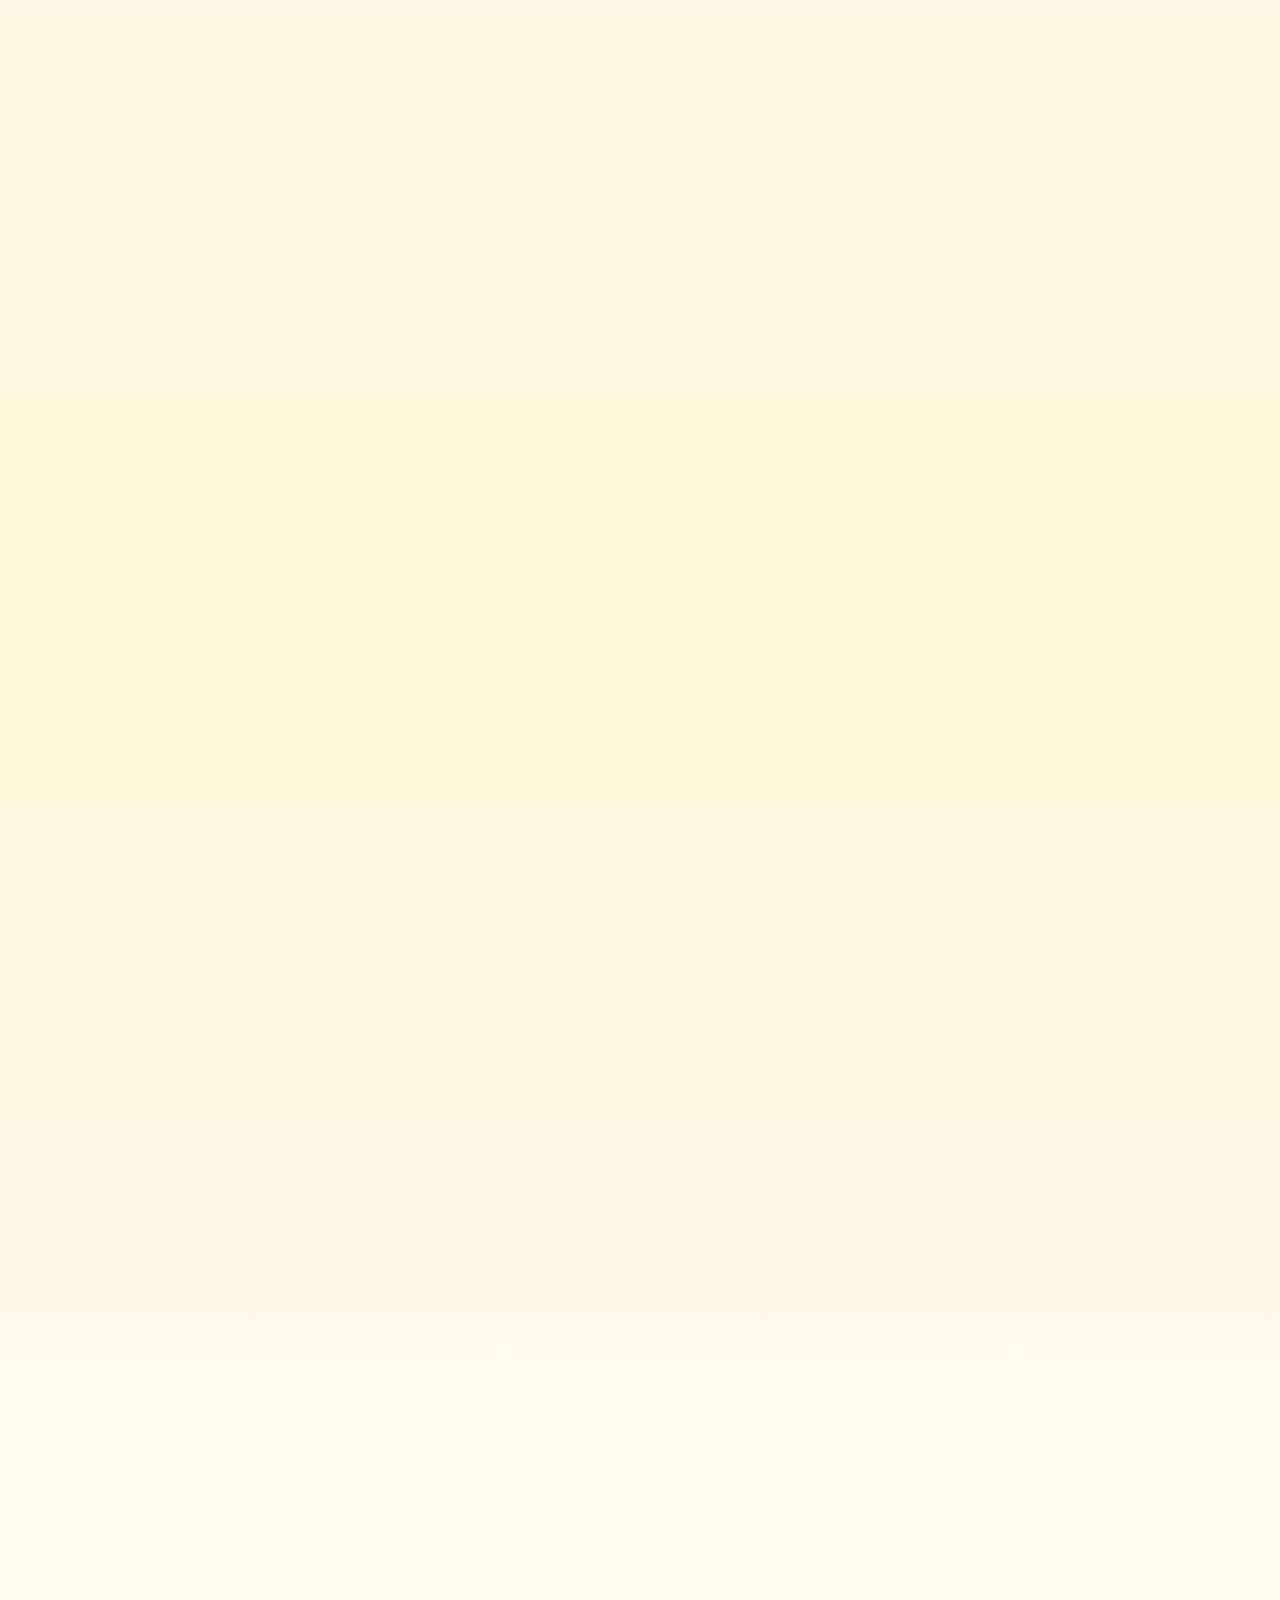
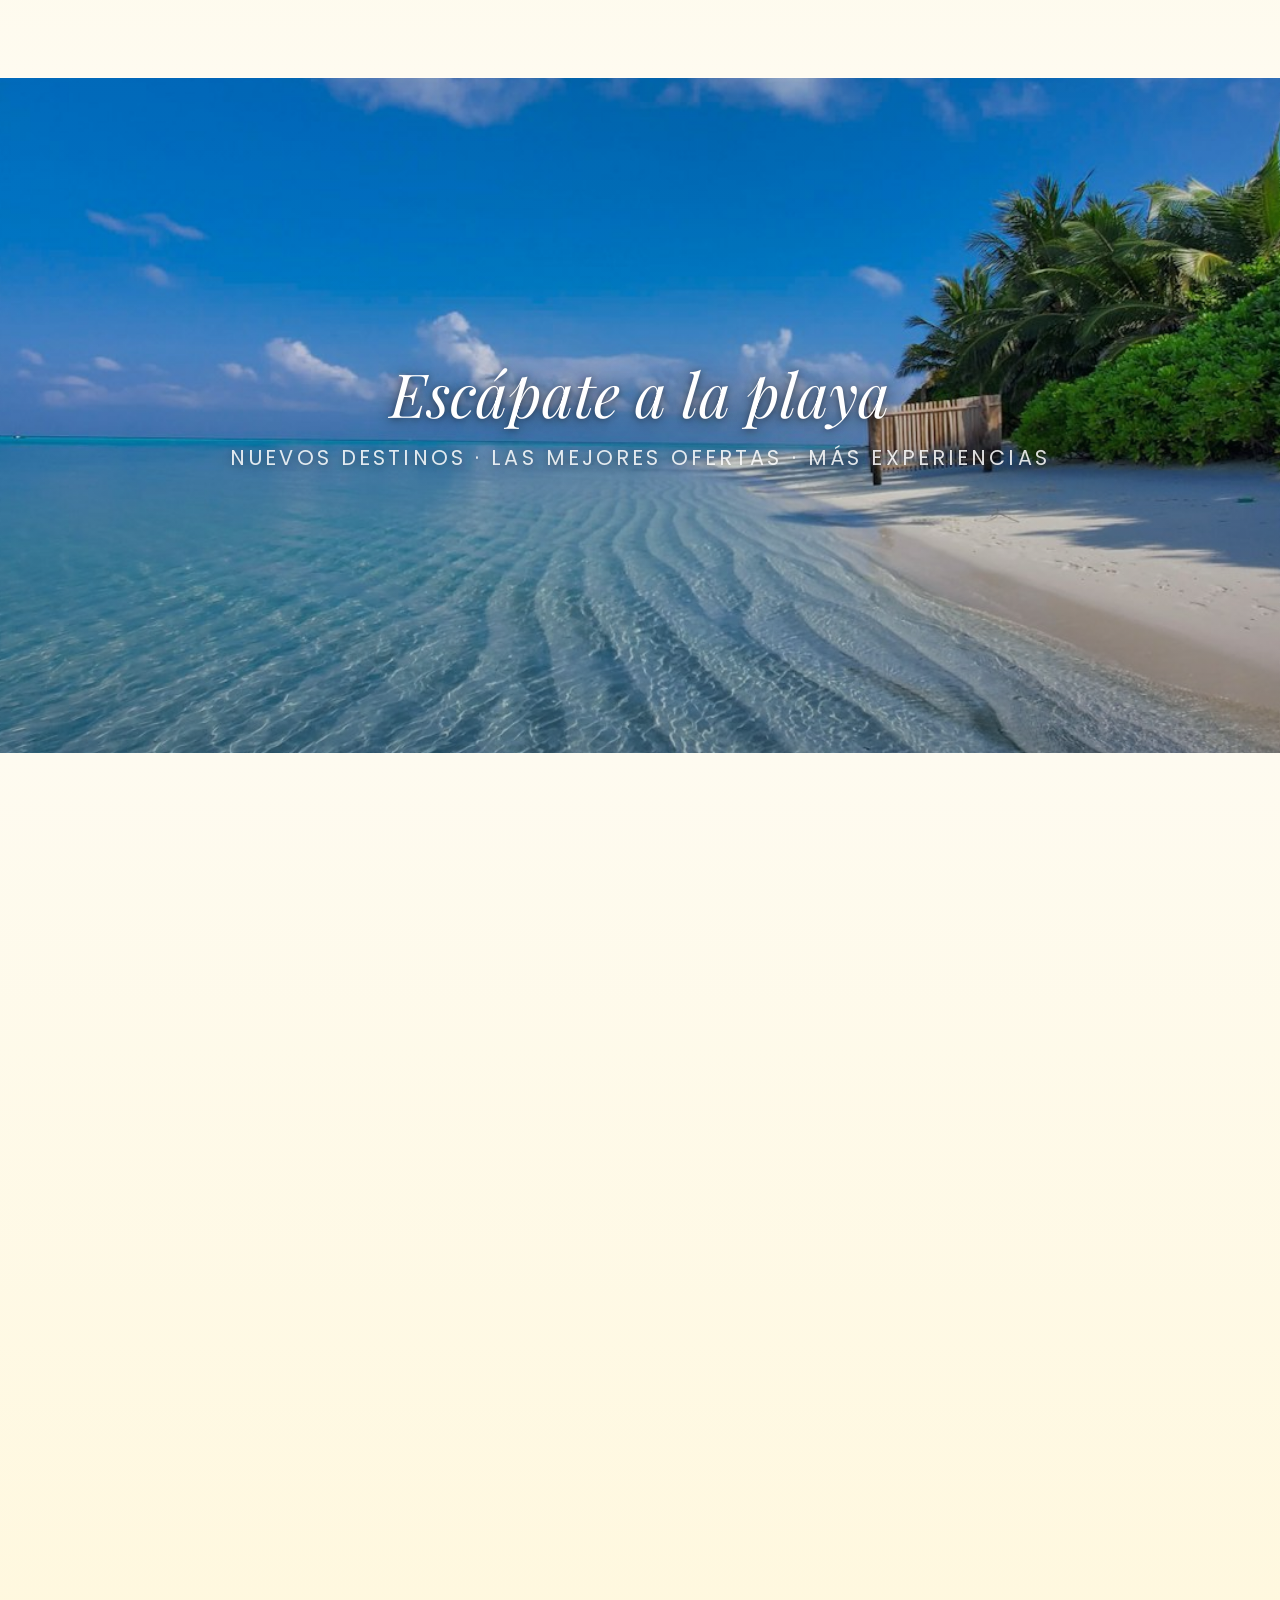
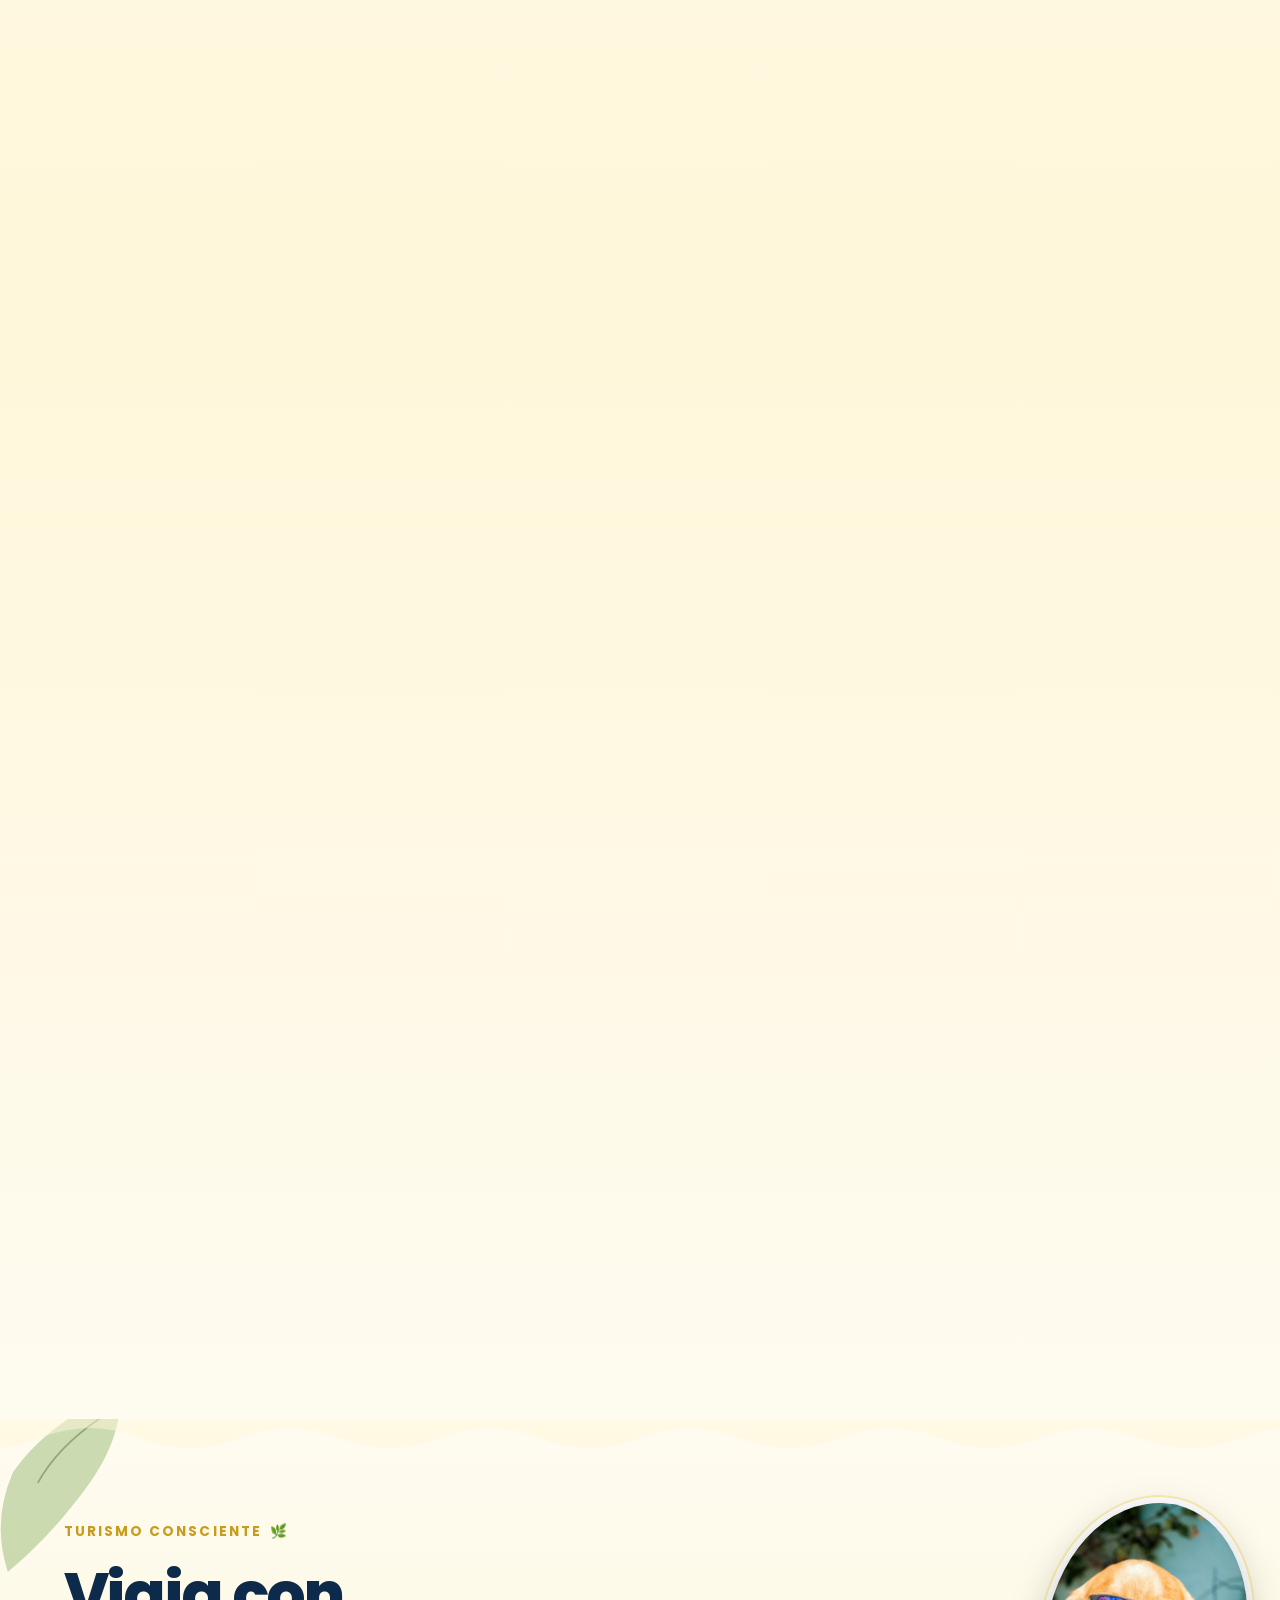
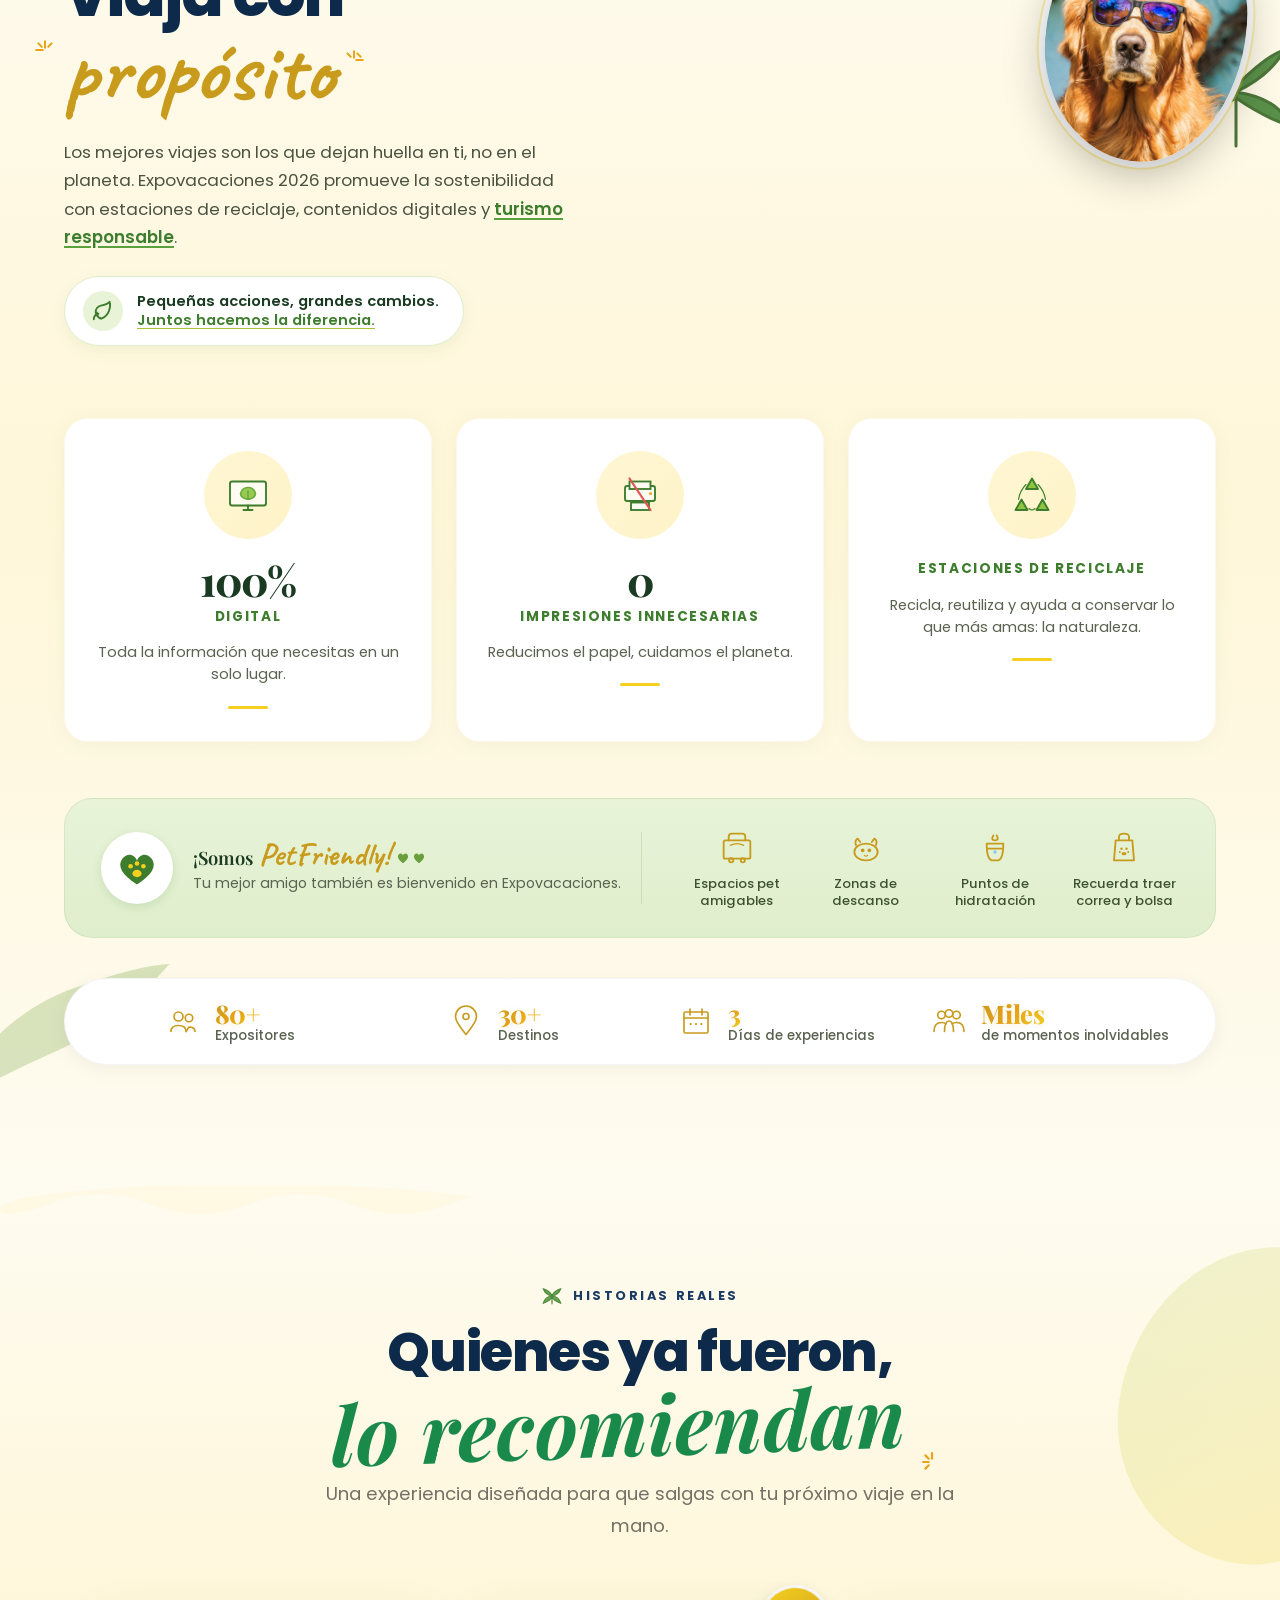
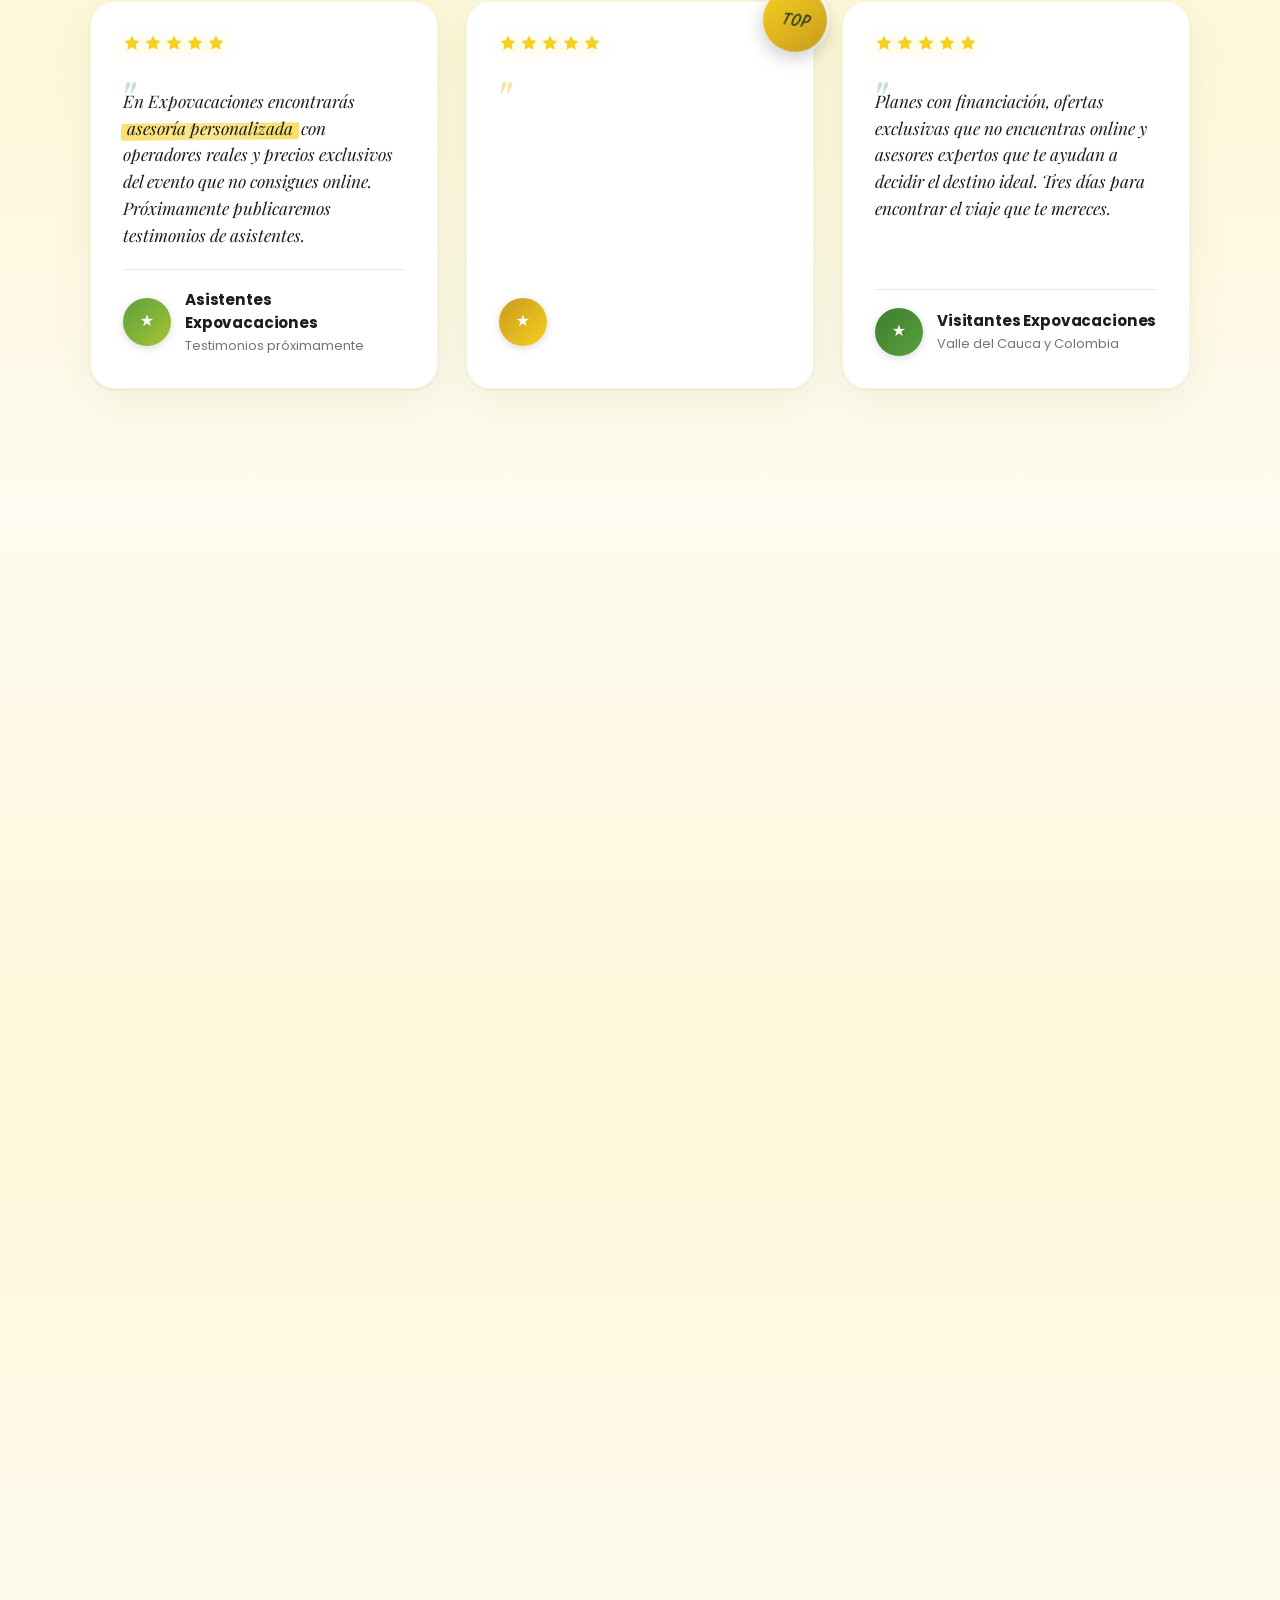
==== commit d06b9a7c: "Centrar badge 'Una marca de ANATO' bajo los CTAs del hero Envuelve los botones QUIERO IR + Ver Video" ====
--- a/index.html
+++ b/index.html
@@ -561,30 +561,32 @@
                 </div>
             </div>
 
-            <div class="hero__ctas hero__ctas--mockup" style="position: relative;">
-                <span class="doodle-arrow" aria-hidden="true" style="bottom: 100%; left: 14%; width: 90px; height: 70px; transform: rotate(-12deg);">
-                    <svg viewBox="0 0 90 70"><path d="M10 10 Q 35 5 60 25 Q 70 35 65 55 M65 55 L75 48 M65 55 L60 42"/></svg>
-                </span>
-                <a href="#contacto" class="btn-hero-main">
-                    <span>QUIERO IR</span>
-                    <span class="btn-hero-main__arrow" aria-hidden="true">
-                        <svg viewBox="0 0 24 24" fill="none" stroke="currentColor" stroke-width="3" stroke-linecap="round" stroke-linejoin="round"><path d="M5 12h14"/><path d="M12 5l7 7-7 7"/></svg>
-                    </span>
-                </a>
-                <button type="button" class="btn-hero-secondary" id="openVideoModal" aria-label="Ver video Expovacaciones">
-                    <span class="btn-hero-secondary__icon" aria-hidden="true">
-                        <svg viewBox="0 0 24 24" fill="currentColor"><path d="M8 5v14l11-7z"/></svg>
-                    </span>
-                    <span>Ver Video</span>
-                </button>
-            </div>
-
-            <div class="hero__brand-pill">
-                <span>Una marca de</span>
-                <picture>
-                    <source srcset="assets/anato-suroccidente-color.webp" type="image/webp">
-                    <img src="assets/anato-suroccidente-color.png" alt="ANATO Suroccidente" class="hero__brand-logo">
-                </picture>
+            <div class="hero__cta-block">
+                <div class="hero__ctas hero__ctas--mockup" style="position: relative;">
+                    <span class="doodle-arrow" aria-hidden="true" style="bottom: 100%; left: 14%; width: 90px; height: 70px; transform: rotate(-12deg);">
+                        <svg viewBox="0 0 90 70"><path d="M10 10 Q 35 5 60 25 Q 70 35 65 55 M65 55 L75 48 M65 55 L60 42"/></svg>
+                    </span>
+                    <a href="#contacto" class="btn-hero-main">
+                        <span>QUIERO IR</span>
+                        <span class="btn-hero-main__arrow" aria-hidden="true">
+                            <svg viewBox="0 0 24 24" fill="none" stroke="currentColor" stroke-width="3" stroke-linecap="round" stroke-linejoin="round"><path d="M5 12h14"/><path d="M12 5l7 7-7 7"/></svg>
+                        </span>
+                    </a>
+                    <button type="button" class="btn-hero-secondary" id="openVideoModal" aria-label="Ver video Expovacaciones">
+                        <span class="btn-hero-secondary__icon" aria-hidden="true">
+                            <svg viewBox="0 0 24 24" fill="currentColor"><path d="M8 5v14l11-7z"/></svg>
+                        </span>
+                        <span>Ver Video</span>
+                    </button>
+                </div>
+
+                <div class="hero__brand-pill">
+                    <span>Una marca de</span>
+                    <picture>
+                        <source srcset="assets/anato-suroccidente-color.webp" type="image/webp">
+                        <img src="assets/anato-suroccidente-color.png" alt="ANATO Suroccidente" class="hero__brand-logo">
+                    </picture>
+                </div>
             </div>
         </div>
         <div class="hero__scroll">
--- a/styles.css
+++ b/styles.css
@@ -2713,7 +2713,15 @@
 
 .btn-hero-secondary__icon svg { width: 14px; height: 14px; margin-left: 2px; }
 
-/* Brand pill "Una marca de ANATO" — centrado debajo como el mockup */
+/* Bloque CTA + brand pill: centra el badge bajo los CTAs */
+.hero__cta-block {
+    display: inline-flex;
+    flex-direction: column;
+    align-items: center;
+    align-self: flex-start;
+}
+
+/* Brand pill "Una marca de ANATO" — centrado debajo de los CTAs */
 .hero__brand-pill {
     display: inline-flex;
     align-items: center;
@@ -2725,7 +2733,6 @@
     font-size: 0.9rem;
     font-weight: 500;
     box-shadow: 0 4px 14px rgba(0,0,0,0.15);
-    align-self: center;
     margin-top: 16px;
 }
 
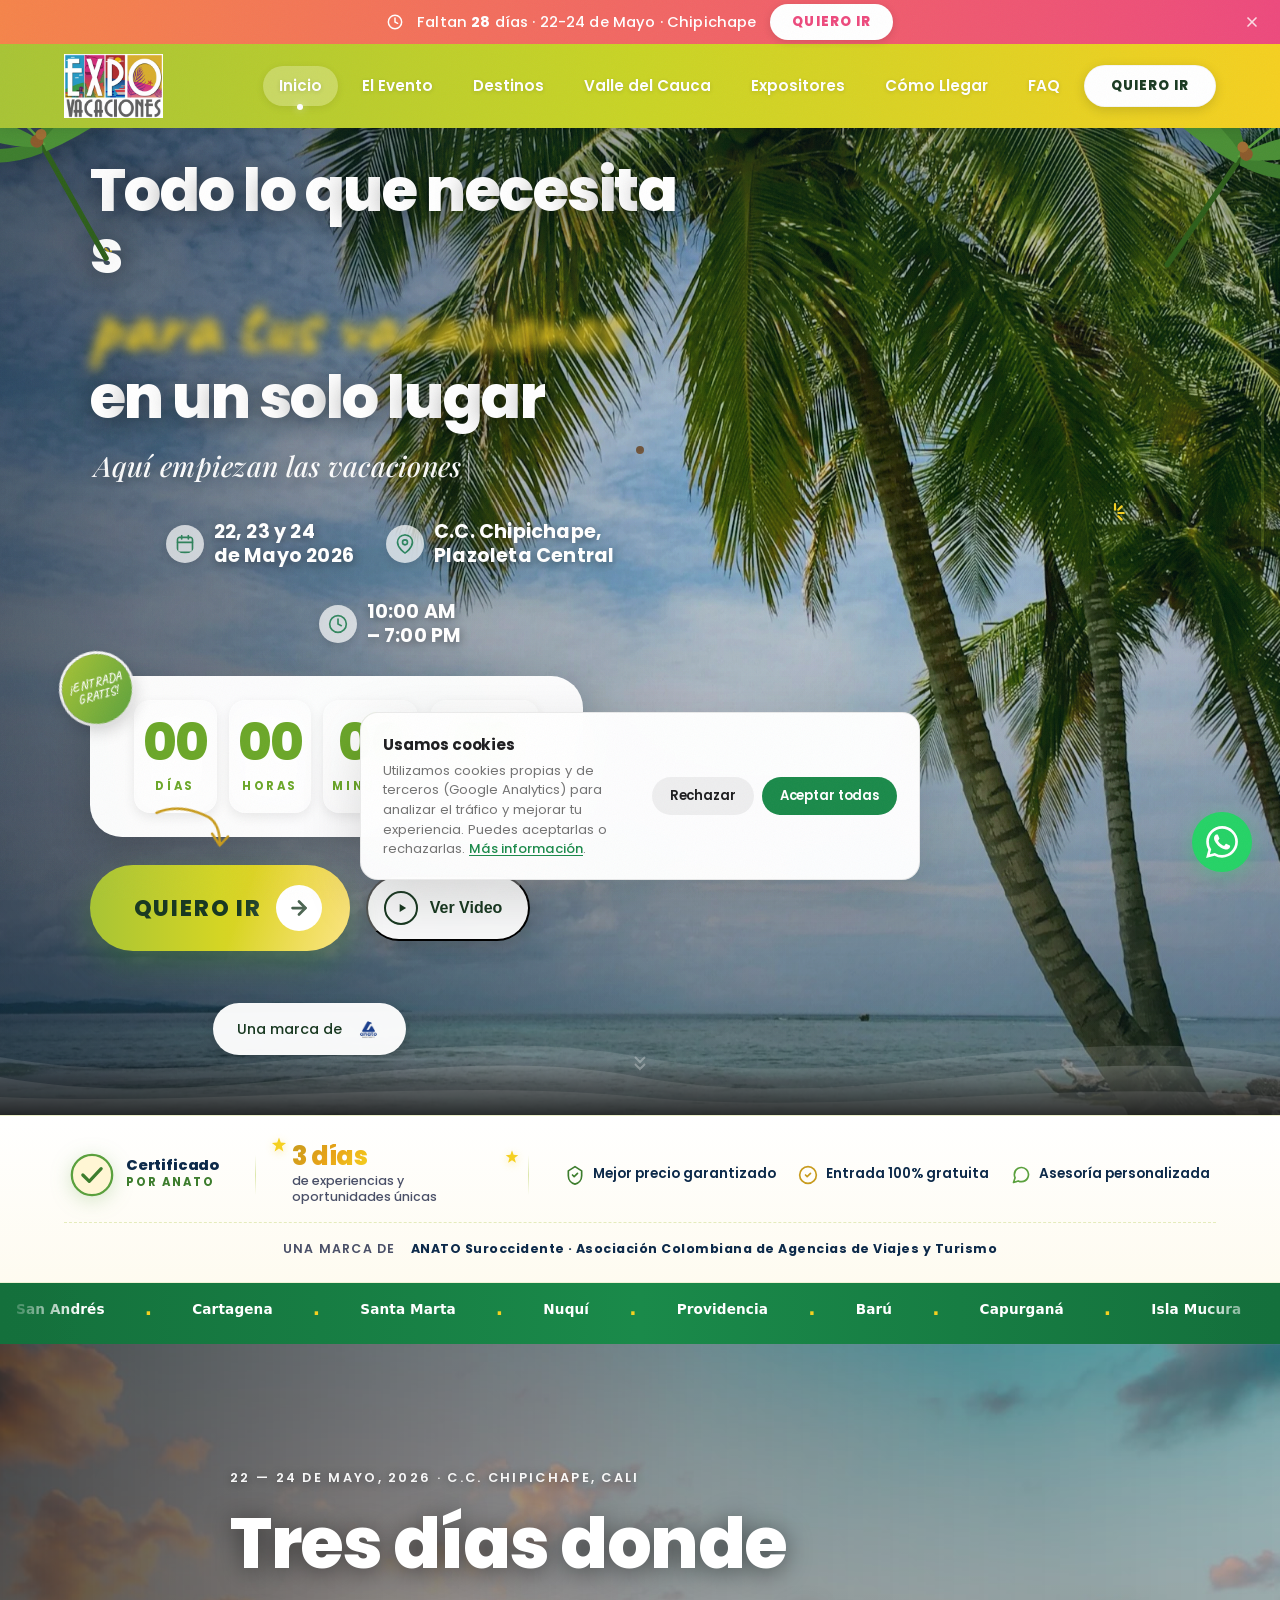
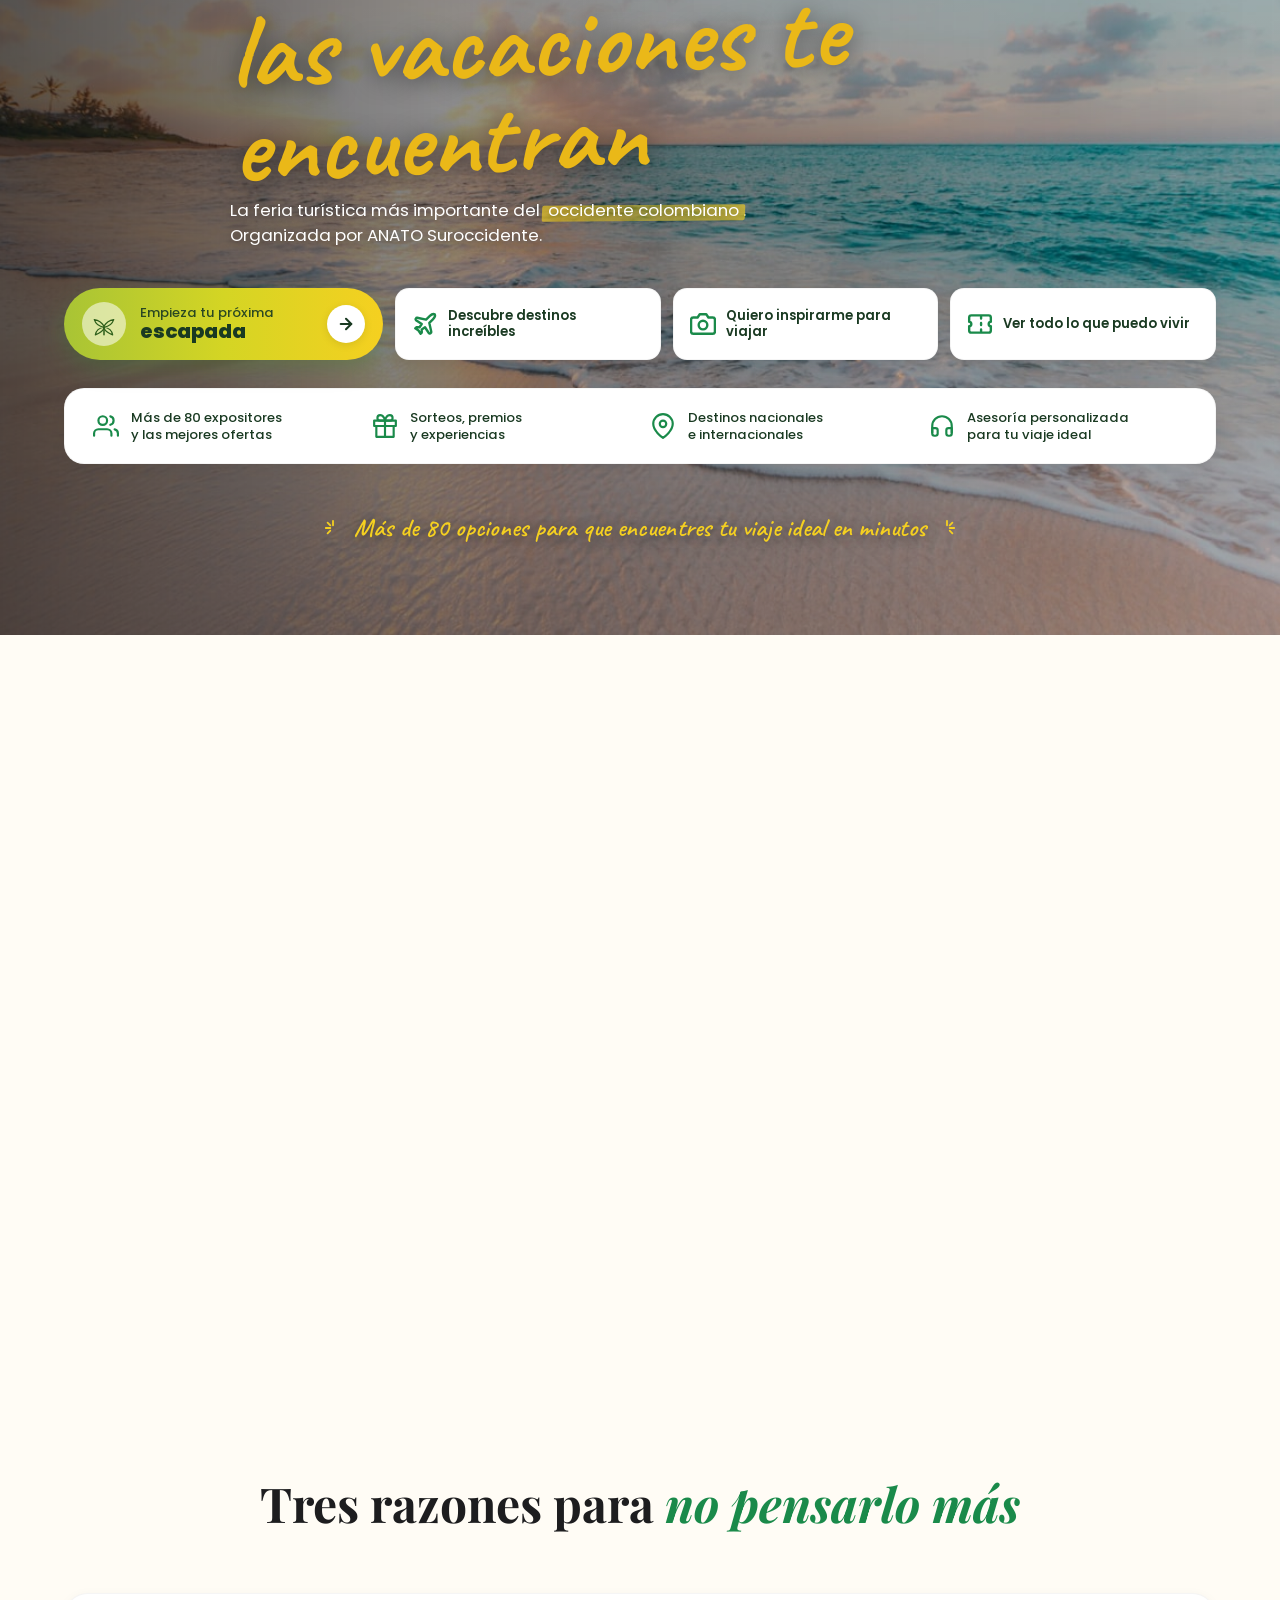
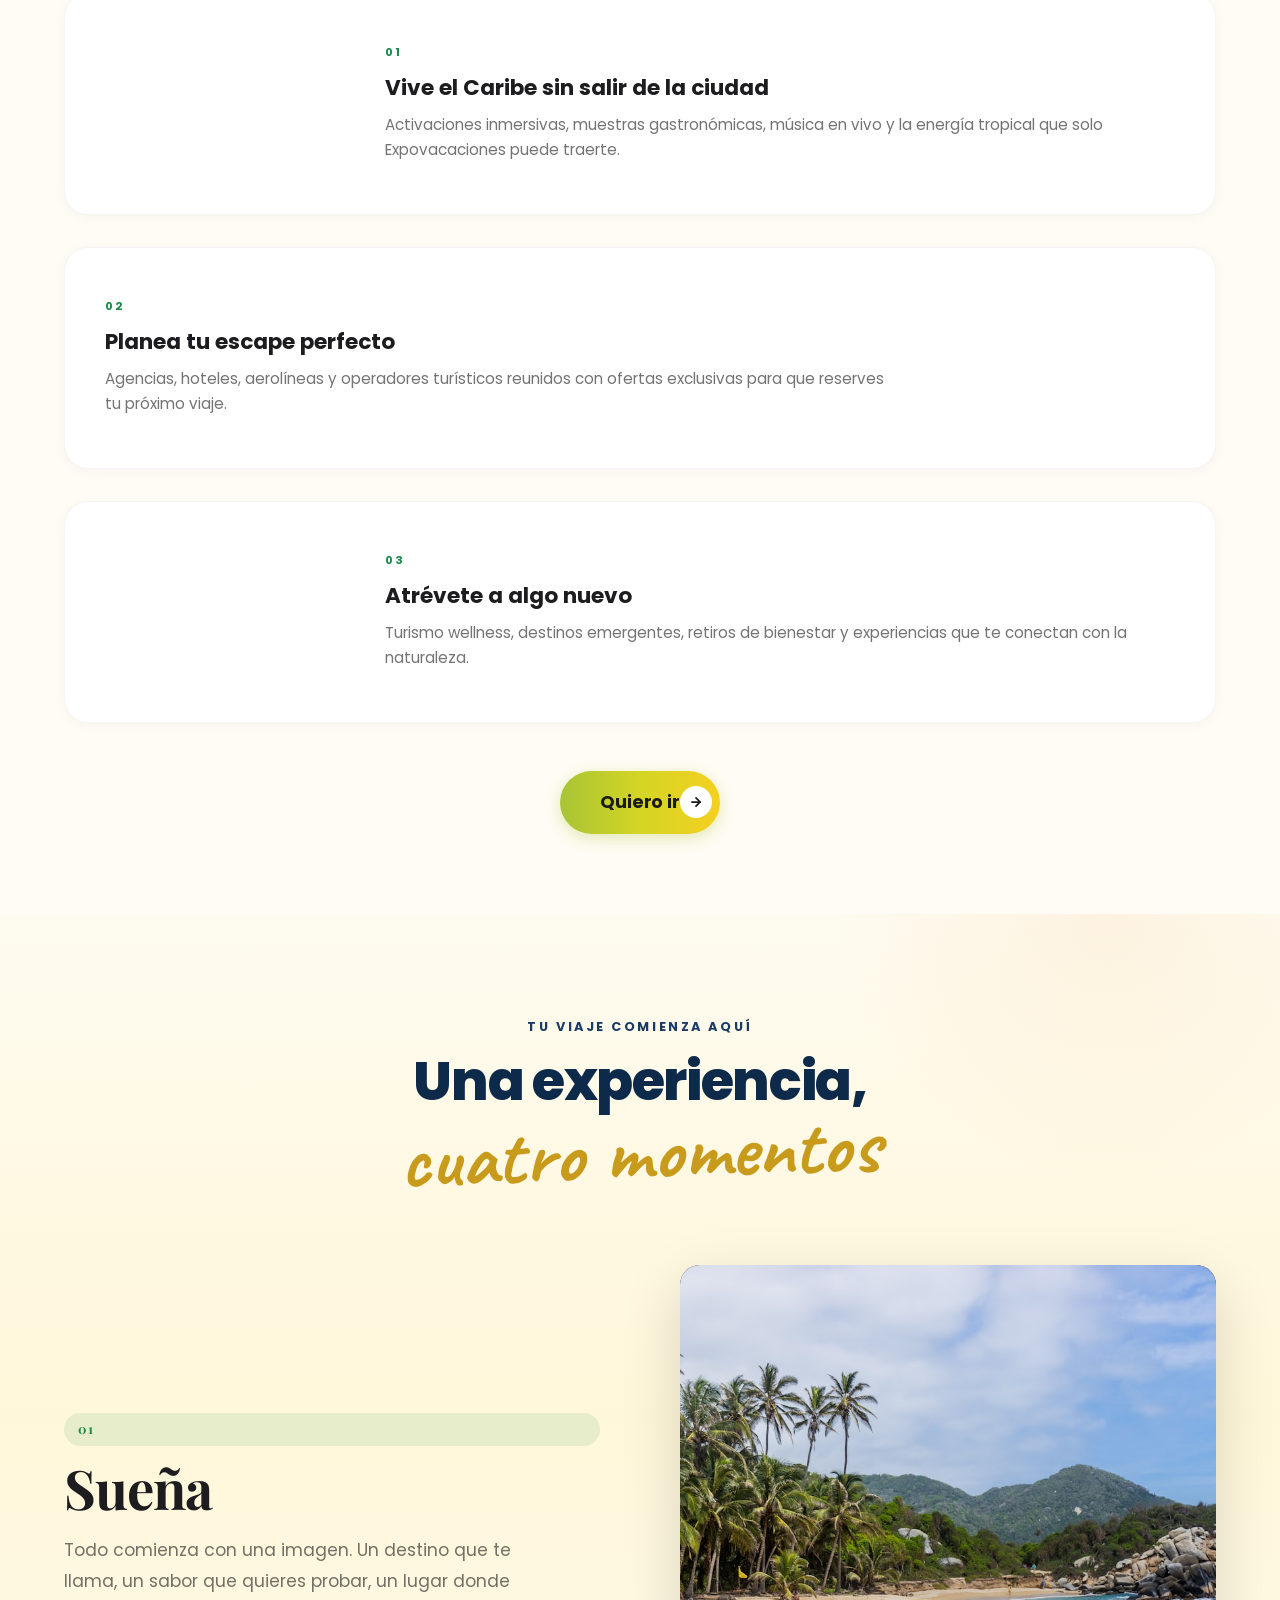
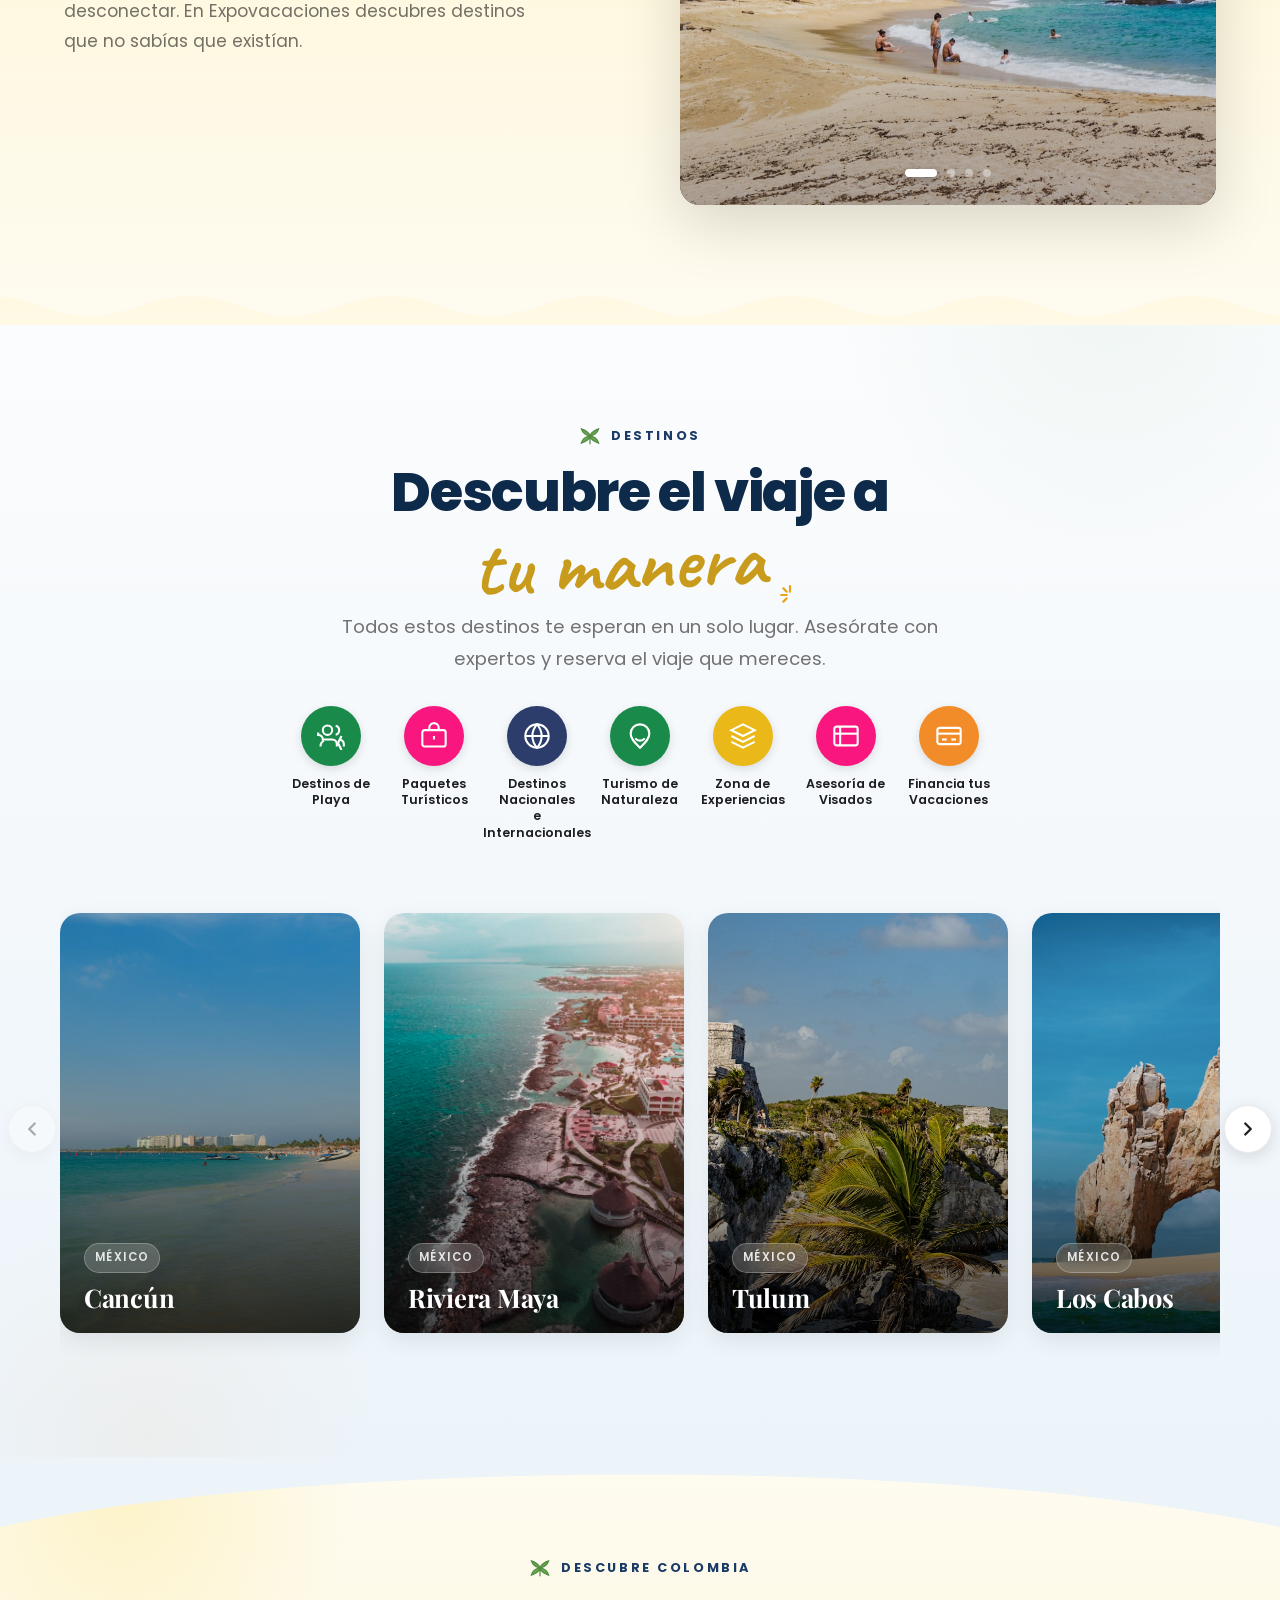
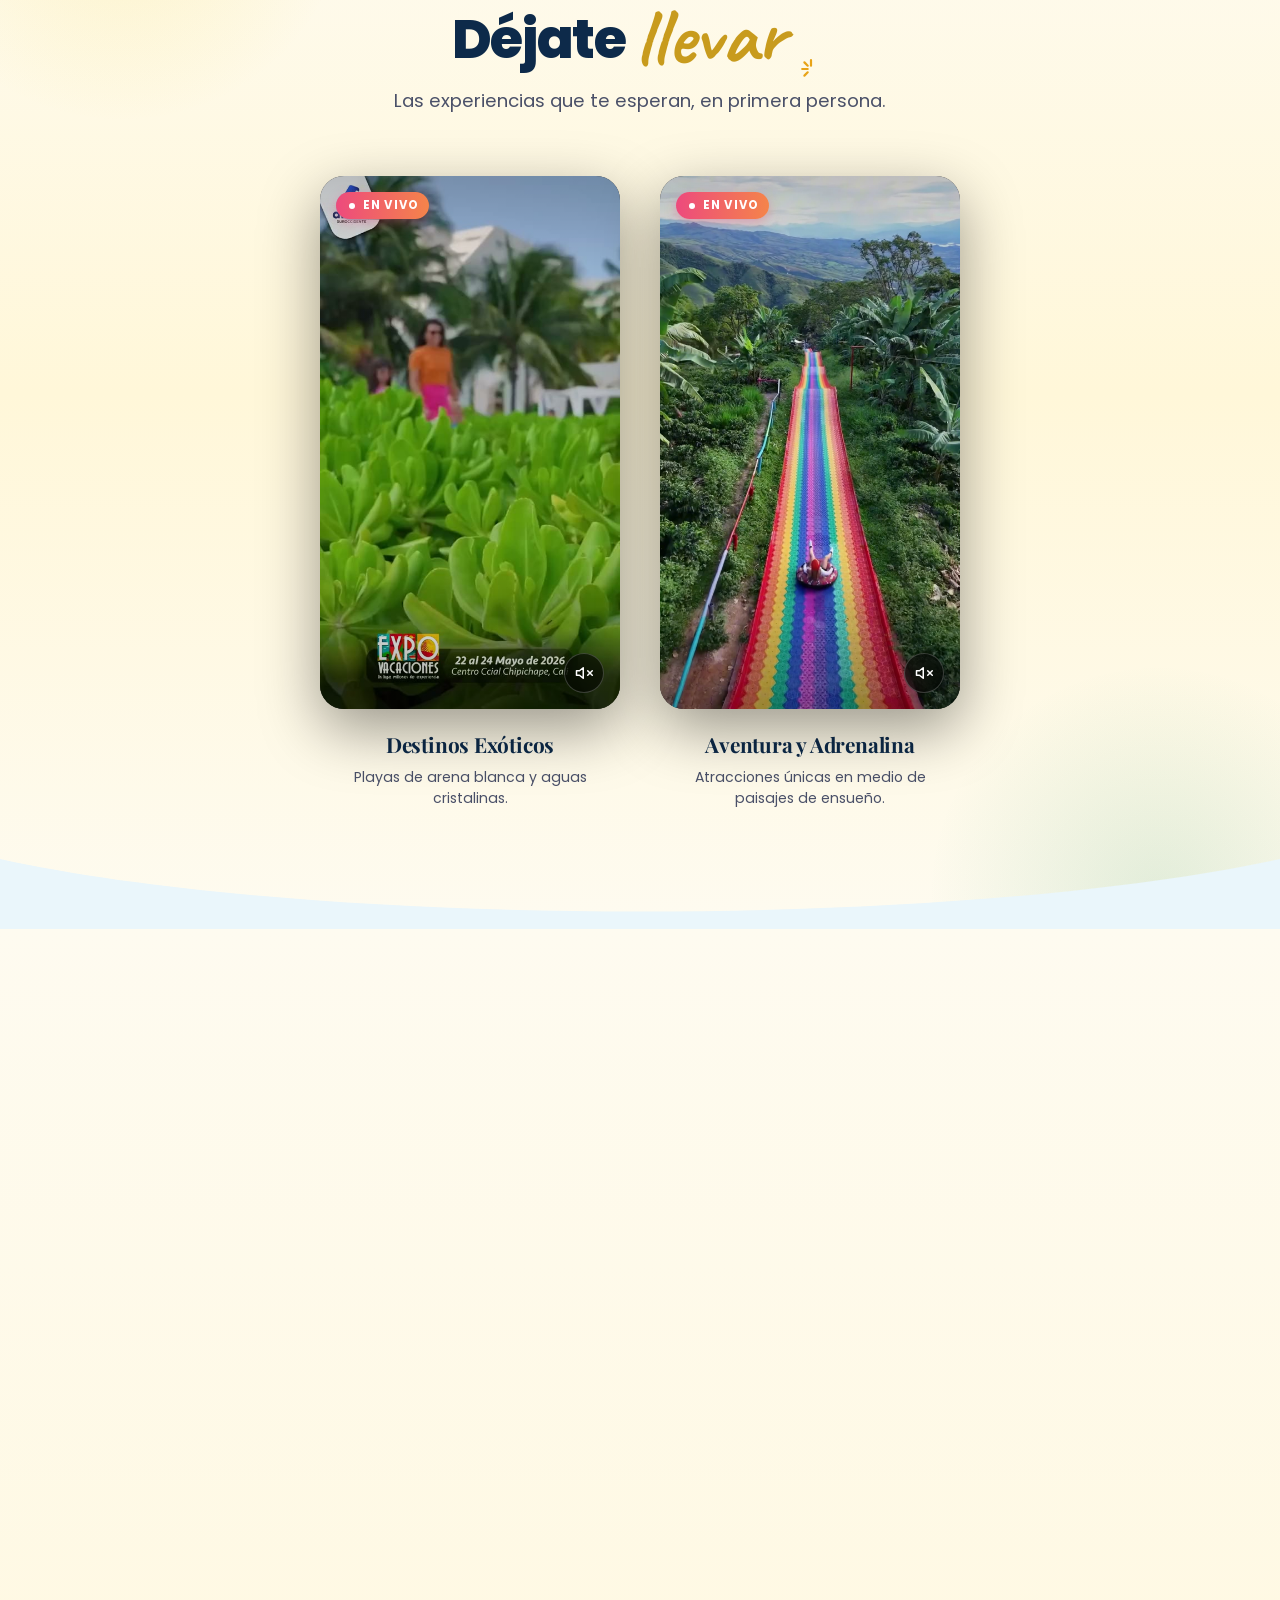
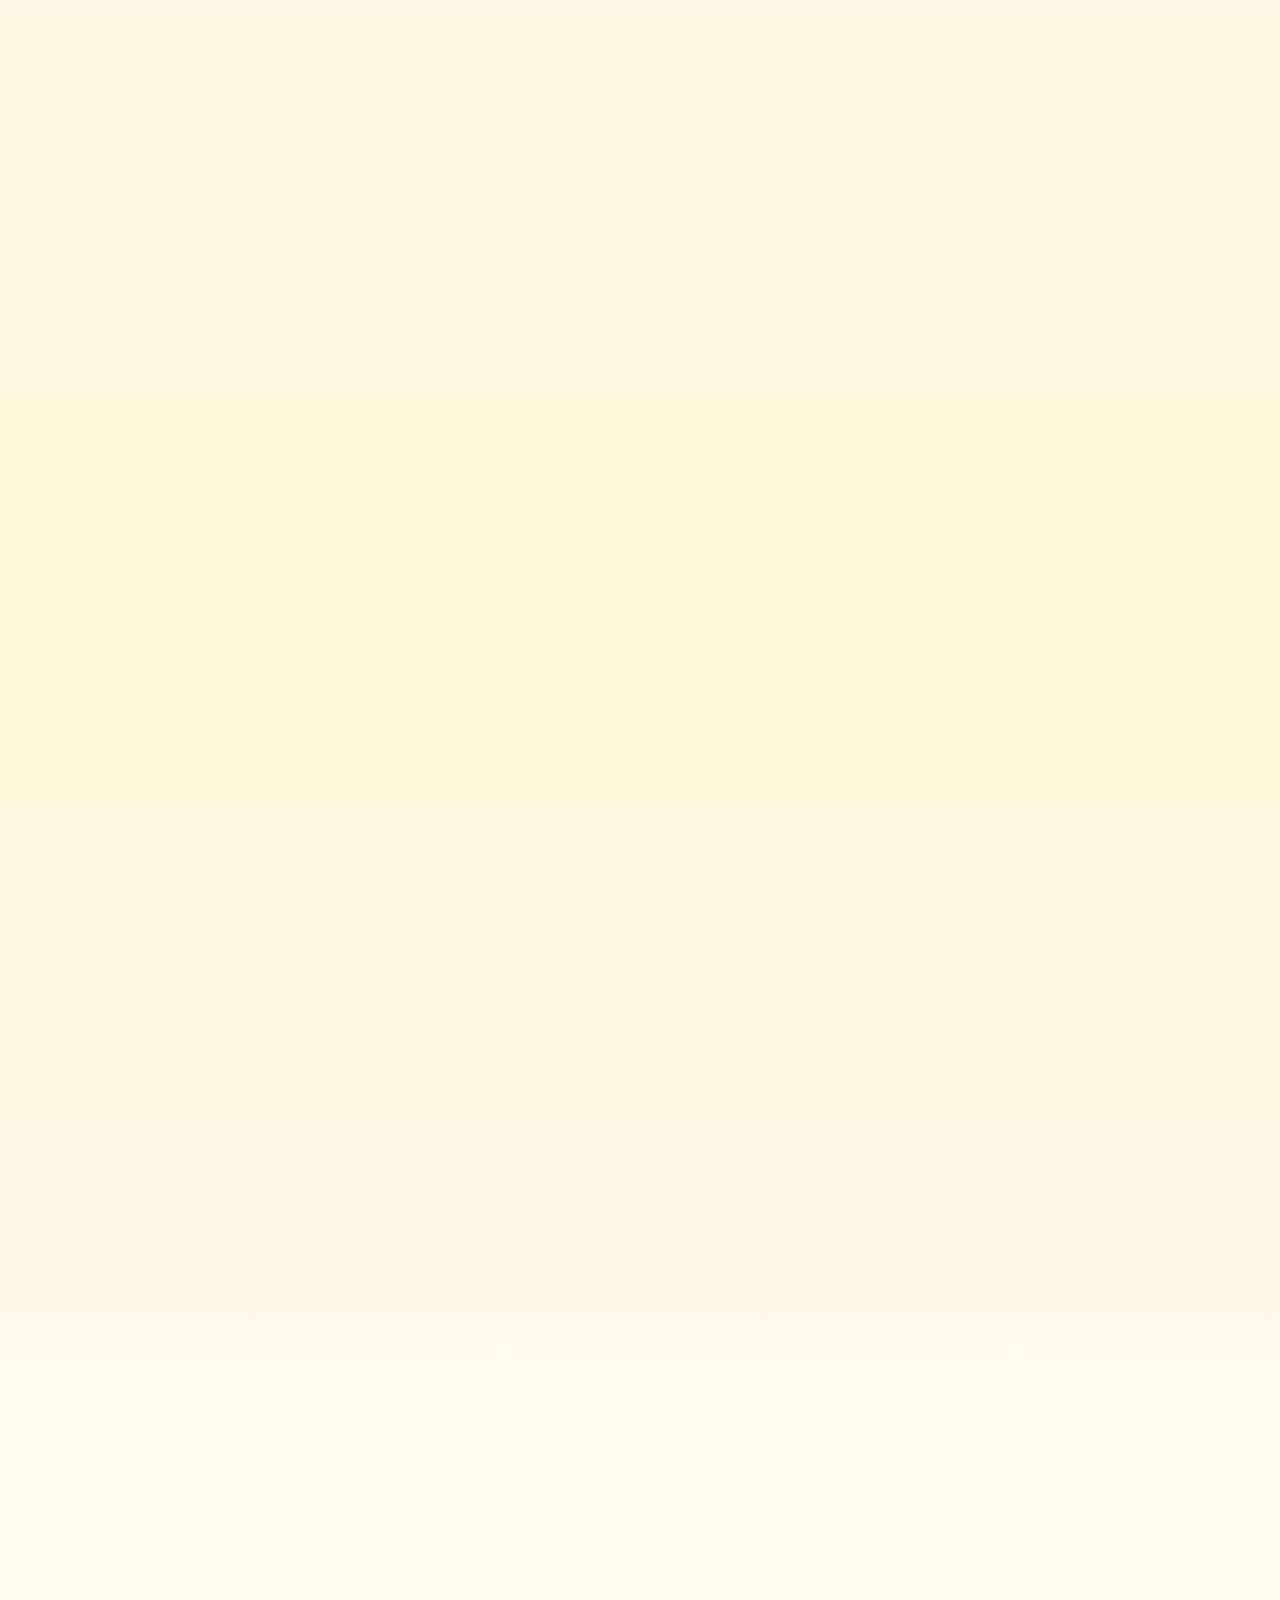
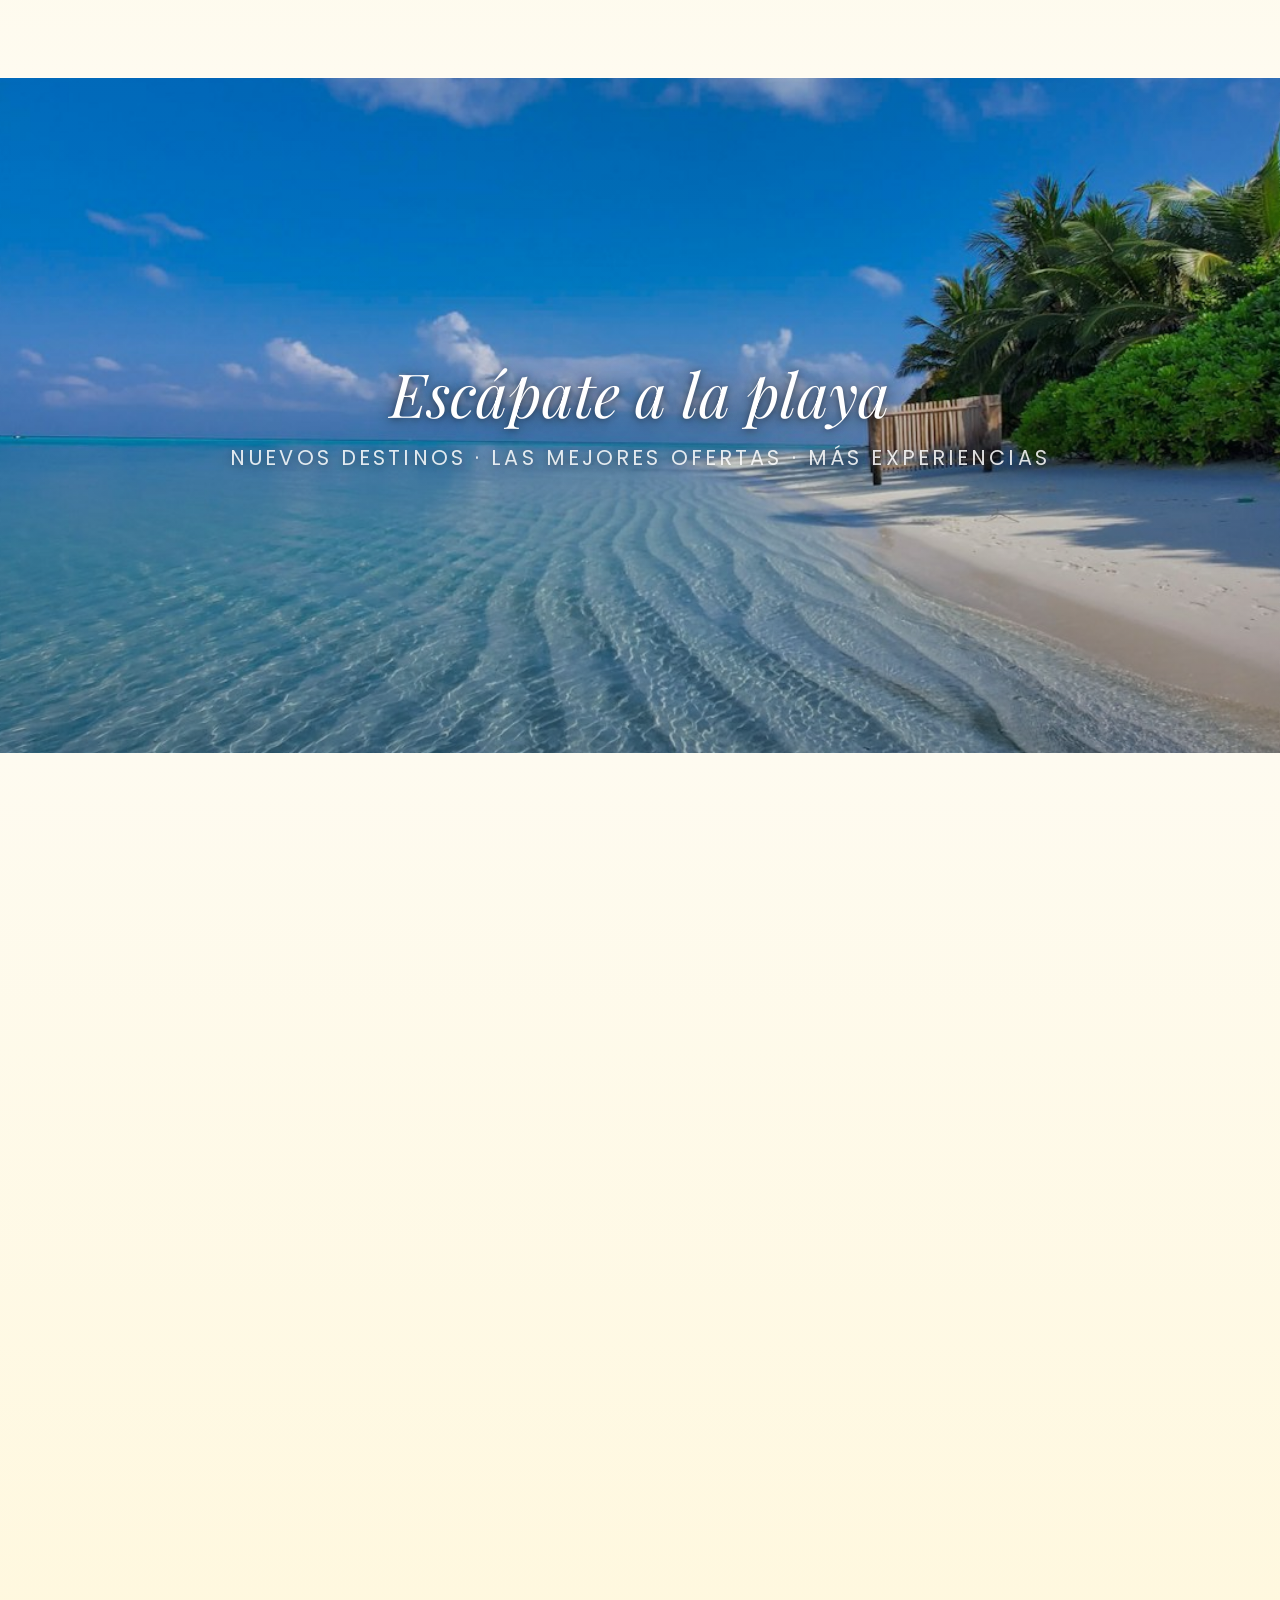
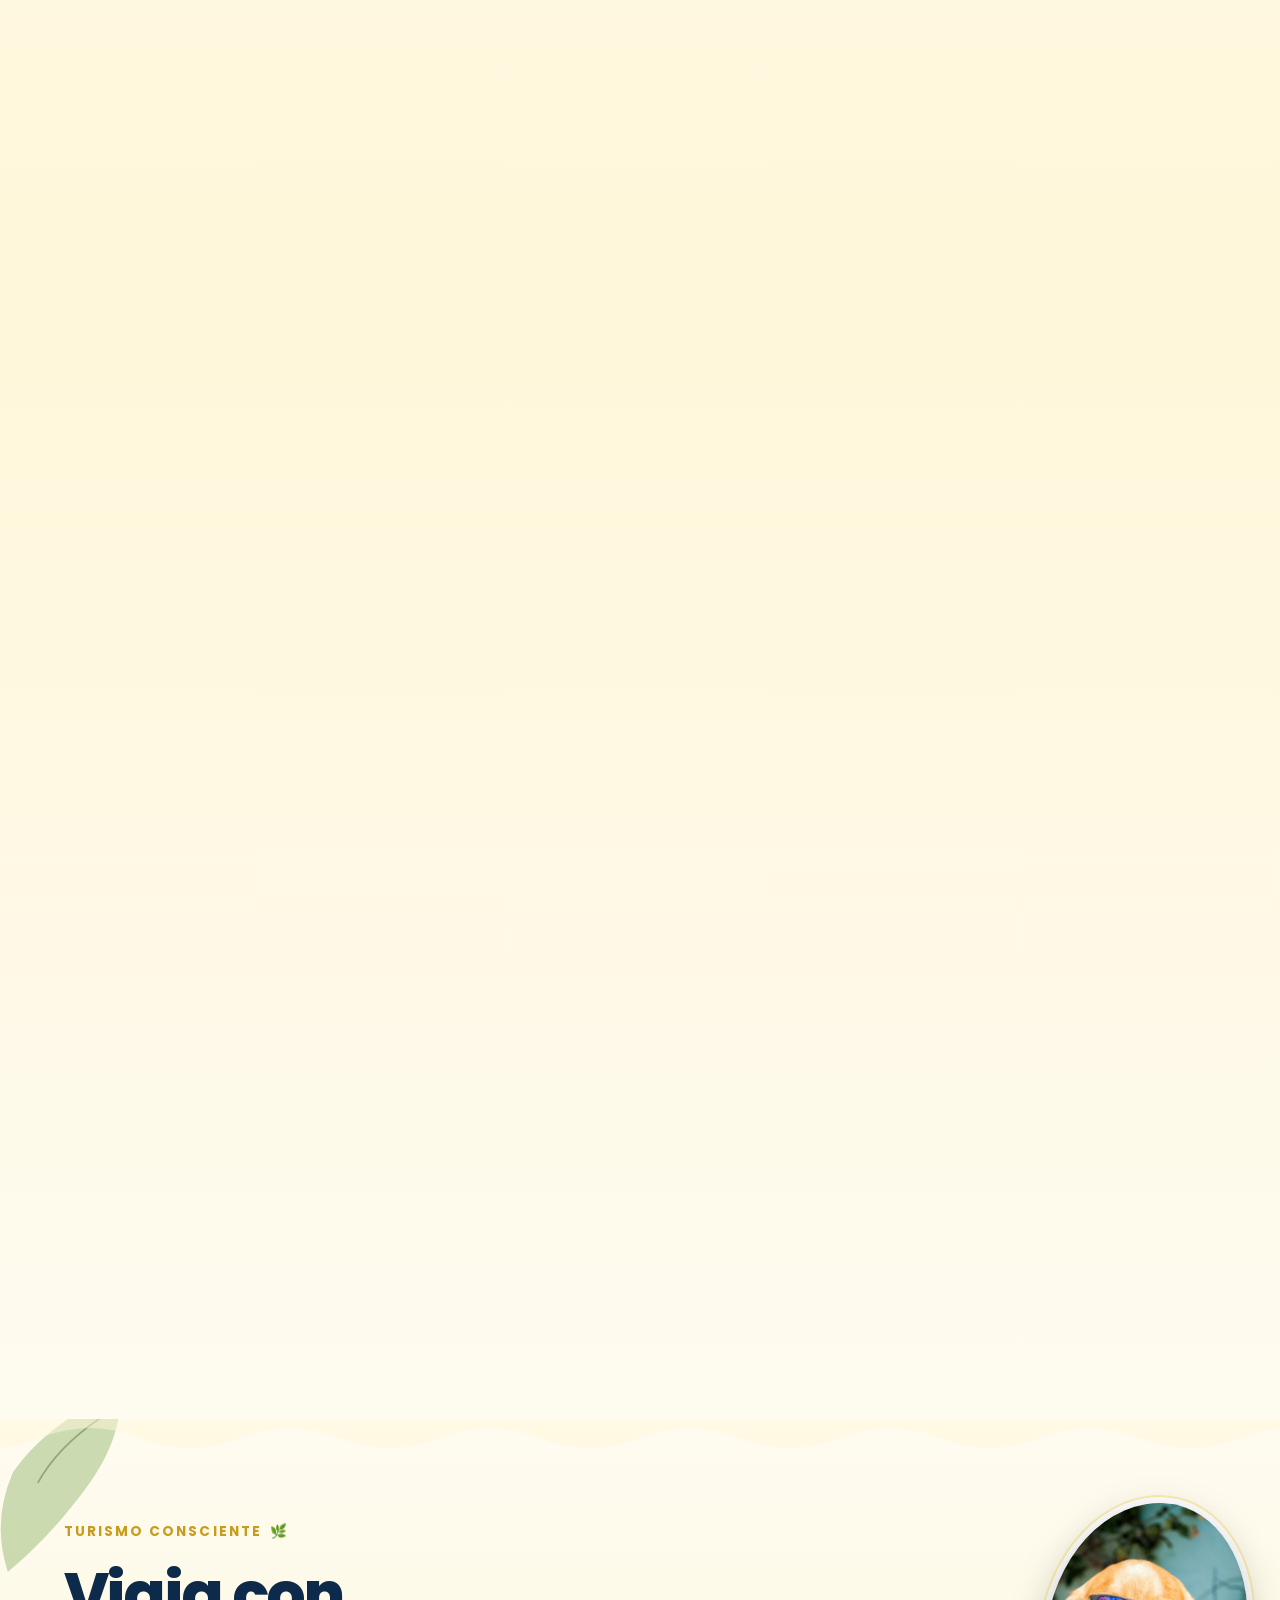
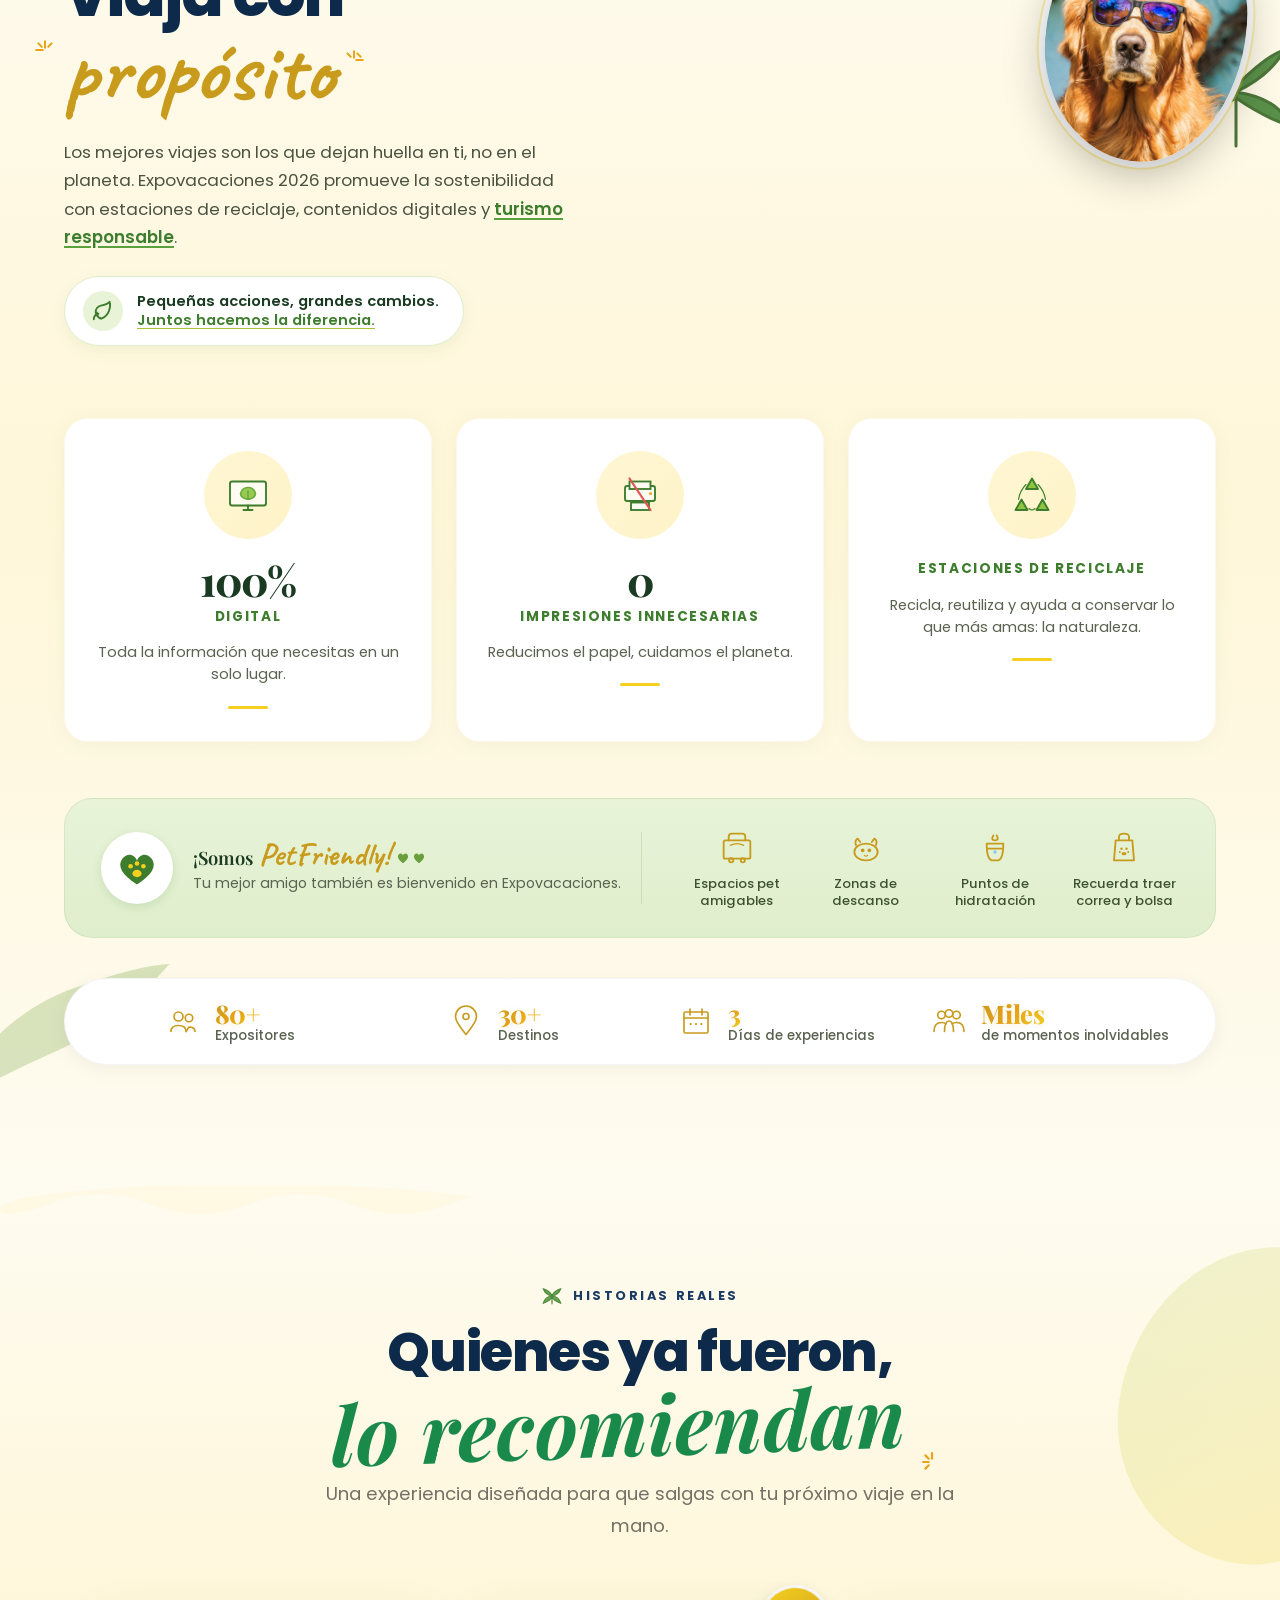
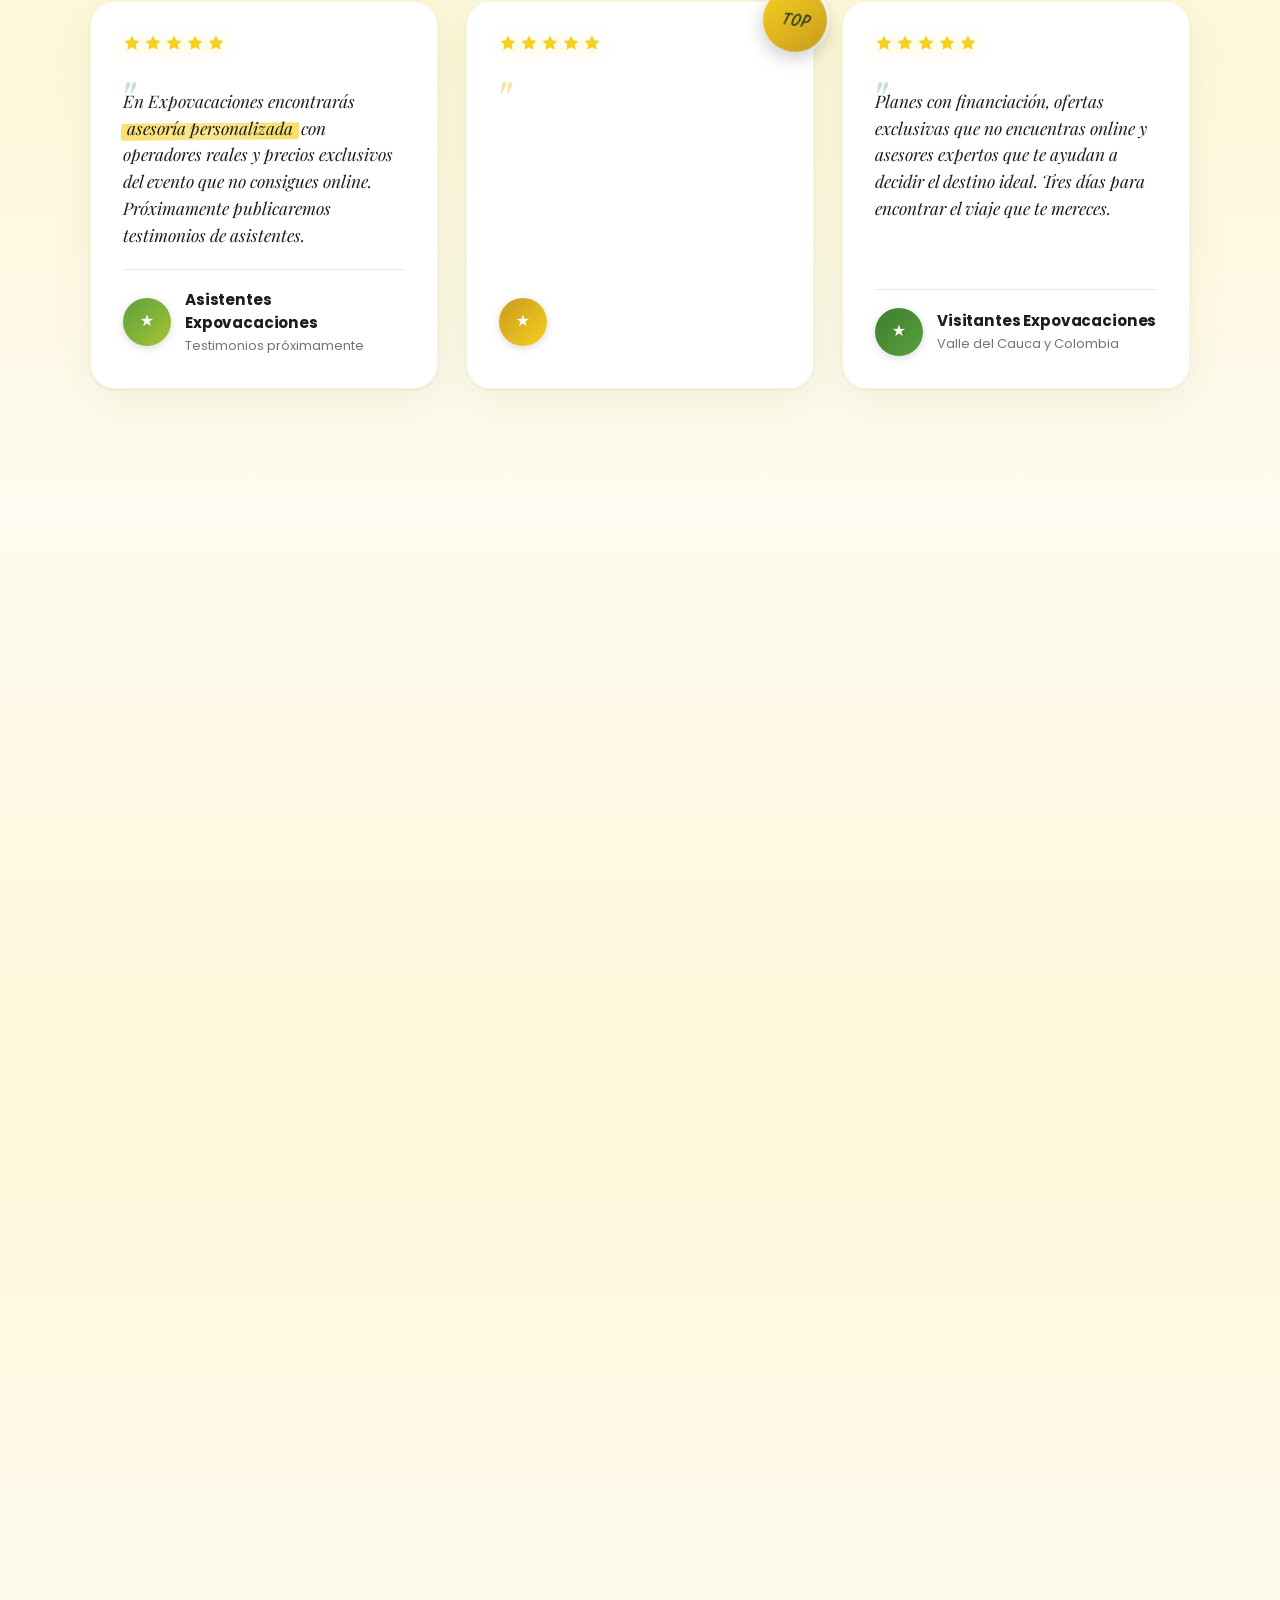
==== commit a1789eca: "Eliminar blobs decorativos de la sección Valle del Cauca Removidos 3 blobs imagen (--left, --top-rig" ====
--- a/index.html
+++ b/index.html
@@ -1065,20 +1065,6 @@
                 <path d="M105 75 Q 120 20 135 0 Q 118 38 108 75 Z" fill="#5aa03d"/>
             </svg>
         </div>
-        <!-- Blobs decorativos -->
-        <div class="valle__blobs" aria-hidden="true">
-            <div class="valle__blob valle__blob--left">
-                <img src="assets/photos/cali-nocturno-aereo.webp" alt="">
-            </div>
-            <div class="valle__blob valle__blob--top-right">
-                <img src="assets/photos/valle-naturaleza.webp" alt="">
-            </div>
-            <div class="valle__blob valle__blob--bottom-right">
-                <img src="assets/photos/valle-camino-tunel.webp" alt="">
-            </div>
-            <!-- Blob decorativo amarillo/lima solid (mockup) -->
-            <div class="valle__blob-solid" aria-hidden="true"></div>
-        </div>
         <div class="container valle__container">
             <div class="valle__intro">
                 <p class="valle__eyebrow">
--- a/styles.css
+++ b/styles.css
@@ -4558,70 +4558,6 @@
     transform: rotate(18deg);
 }
 
-/* Blobs decorativos (imágenes en formas orgánicas) */
-.valle__blobs {
-    position: absolute;
-    inset: 0;
-    pointer-events: none;
-    z-index: 1;
-}
-
-.valle__blob {
-    position: absolute;
-    overflow: hidden;
-    box-shadow: 0 12px 40px rgba(0,0,0,0.15);
-}
-
-.valle__blob img {
-    width: 100%;
-    height: 100%;
-    object-fit: cover;
-}
-
-.valle__blob--left {
-    top: 12%;
-    left: 2%;
-    width: 280px;
-    height: 340px;
-    border-radius: 60% 40% 50% 50% / 55% 45% 55% 45%;
-    transform: rotate(-4deg);
-}
-
-.valle__blob--top-right {
-    top: 8%;
-    right: 3%;
-    width: 260px;
-    height: 320px;
-    border-radius: 55% 45% 45% 55% / 50% 55% 45% 50%;
-    transform: rotate(6deg);
-}
-
-.valle__blob--bottom-right {
-    bottom: 10%;
-    right: 4%;
-    width: 240px;
-    height: 280px;
-    border-radius: 50% 50% 55% 45% / 45% 55% 45% 55%;
-    transform: rotate(-5deg);
-}
-
-/* Blob decorativo amarillo/lima grande bottom-right (mockup Valle) */
-.valle__blob-solid {
-    position: absolute;
-    bottom: -60px;
-    right: -80px;
-    width: 280px;
-    height: 300px;
-    background: linear-gradient(135deg, #f5d020 0%, #e8c018 100%);
-    border-radius: 55% 45% 45% 55% / 50% 55% 45% 50%;
-    opacity: 0.75;
-    transform: rotate(8deg);
-}
-
-@media (max-width: 1024px) {
-    .valle__blob-solid { display: none; }
-}
-
 .valle__container {
     position: relative;
     z-index: 3;
@@ -4875,14 +4811,8 @@
     letter-spacing: -0.01em;
 }
 
-@media (max-width: 1280px) {
-    .valle__blob--left { width: 220px; height: 280px; left: -40px; }
-    .valle__blob--top-right { width: 210px; height: 260px; right: -30px; }
-    .valle__blob--bottom-right { width: 200px; height: 240px; right: -30px; }
-}
-
 @media (max-width: 1024px) {
-    .valle__blobs, .valle__palms { display: none; }
+    .valle__palms { display: none; }
     .valle__title-sparkle { display: none; }
 }
 
@@ -8785,9 +8715,6 @@
 @media (max-width: 900px) {
     .conscious-travel__leaf--tl,
     .conscious-travel__leaf--bl {
-        display: none;
-    }
-    .valle__blob-solid {
         display: none;
     }
     .hero__palms {
@@ -10492,18 +10419,6 @@
    MICRO-ANIMATIONS & HOVER STATES (final polish)
    ============================================ */
 
-/* Blobs decorativos: zoom suave al hover de la sección */
-@media (hover: hover) {
-    .valle:hover .valle__blob {
-        transform: scale(1.02);
-    }
-}
-
-.valle__blob {
-    transition: transform 1.2s cubic-bezier(0.22, 1, 0.36, 1),
-                box-shadow 0.6s ease;
-}
-
 /* Categorías: bounce icon al hover */
 .valle__category {
     cursor: default;
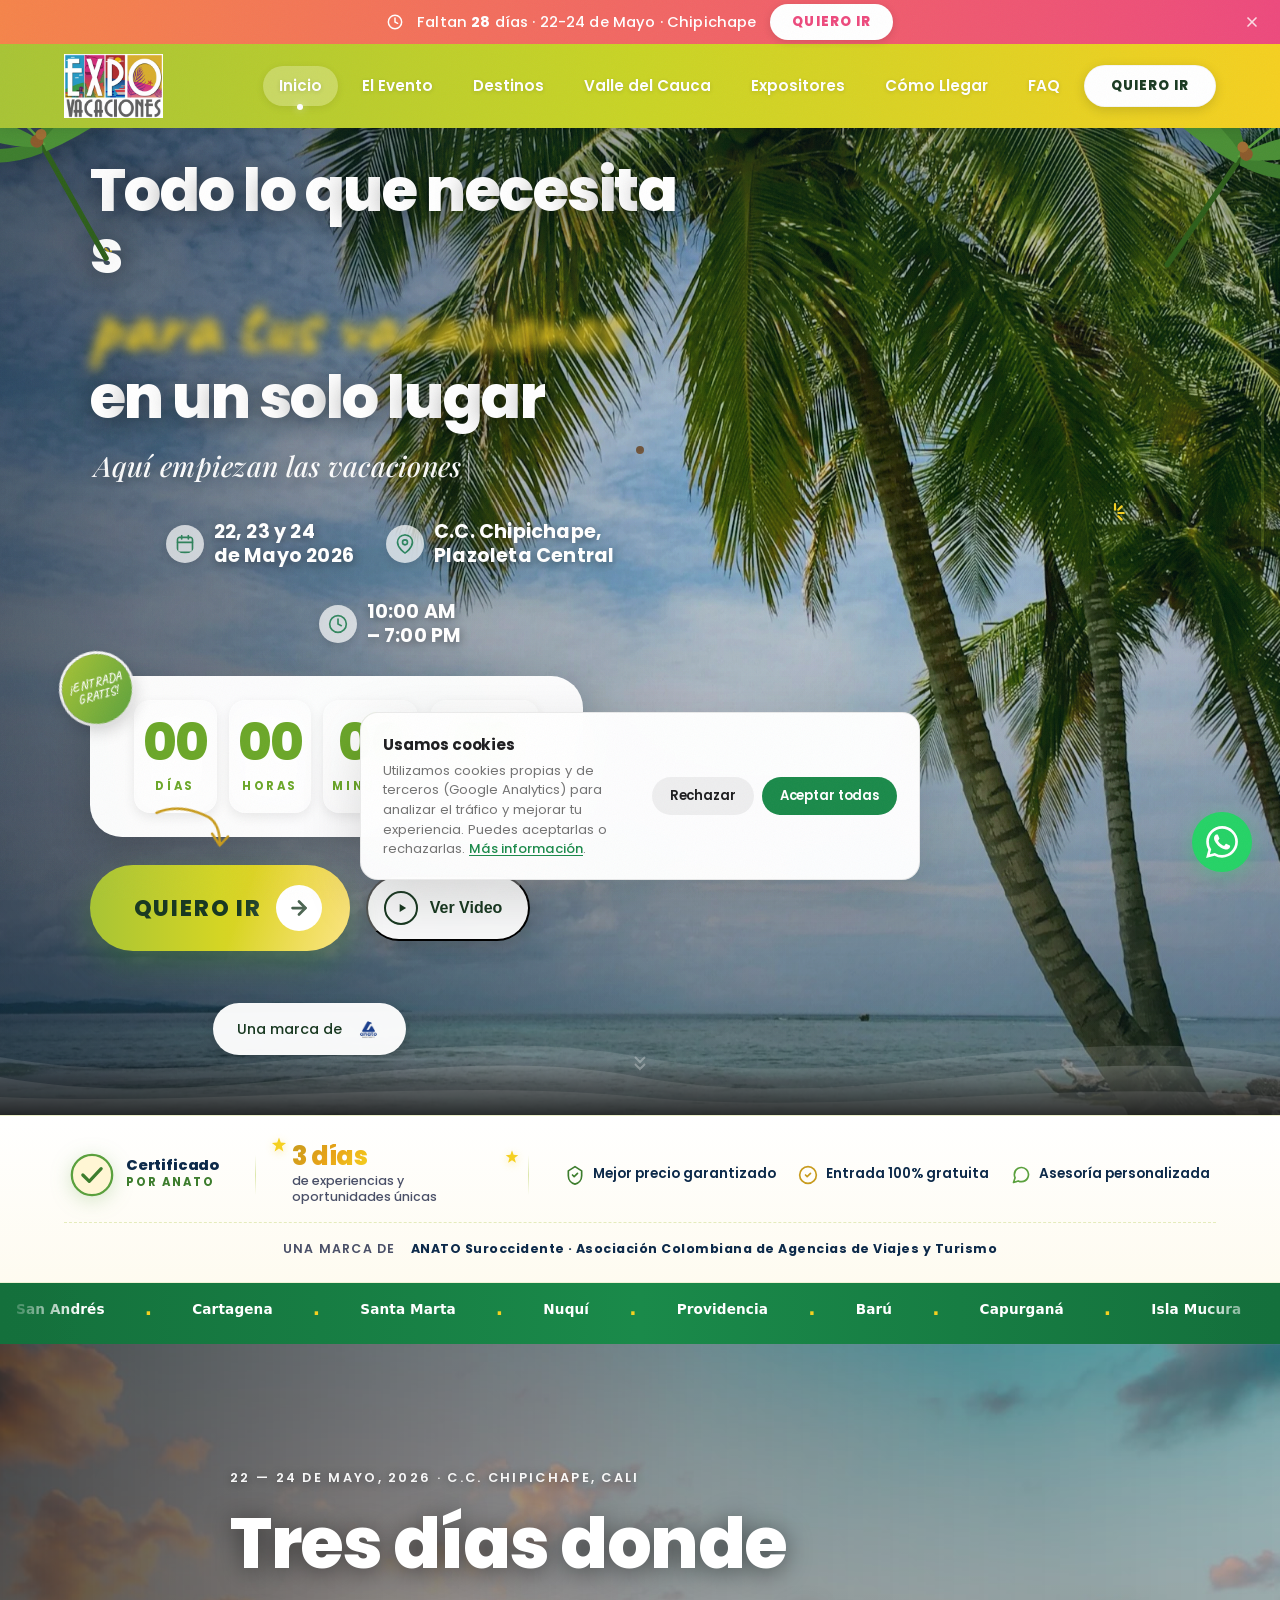
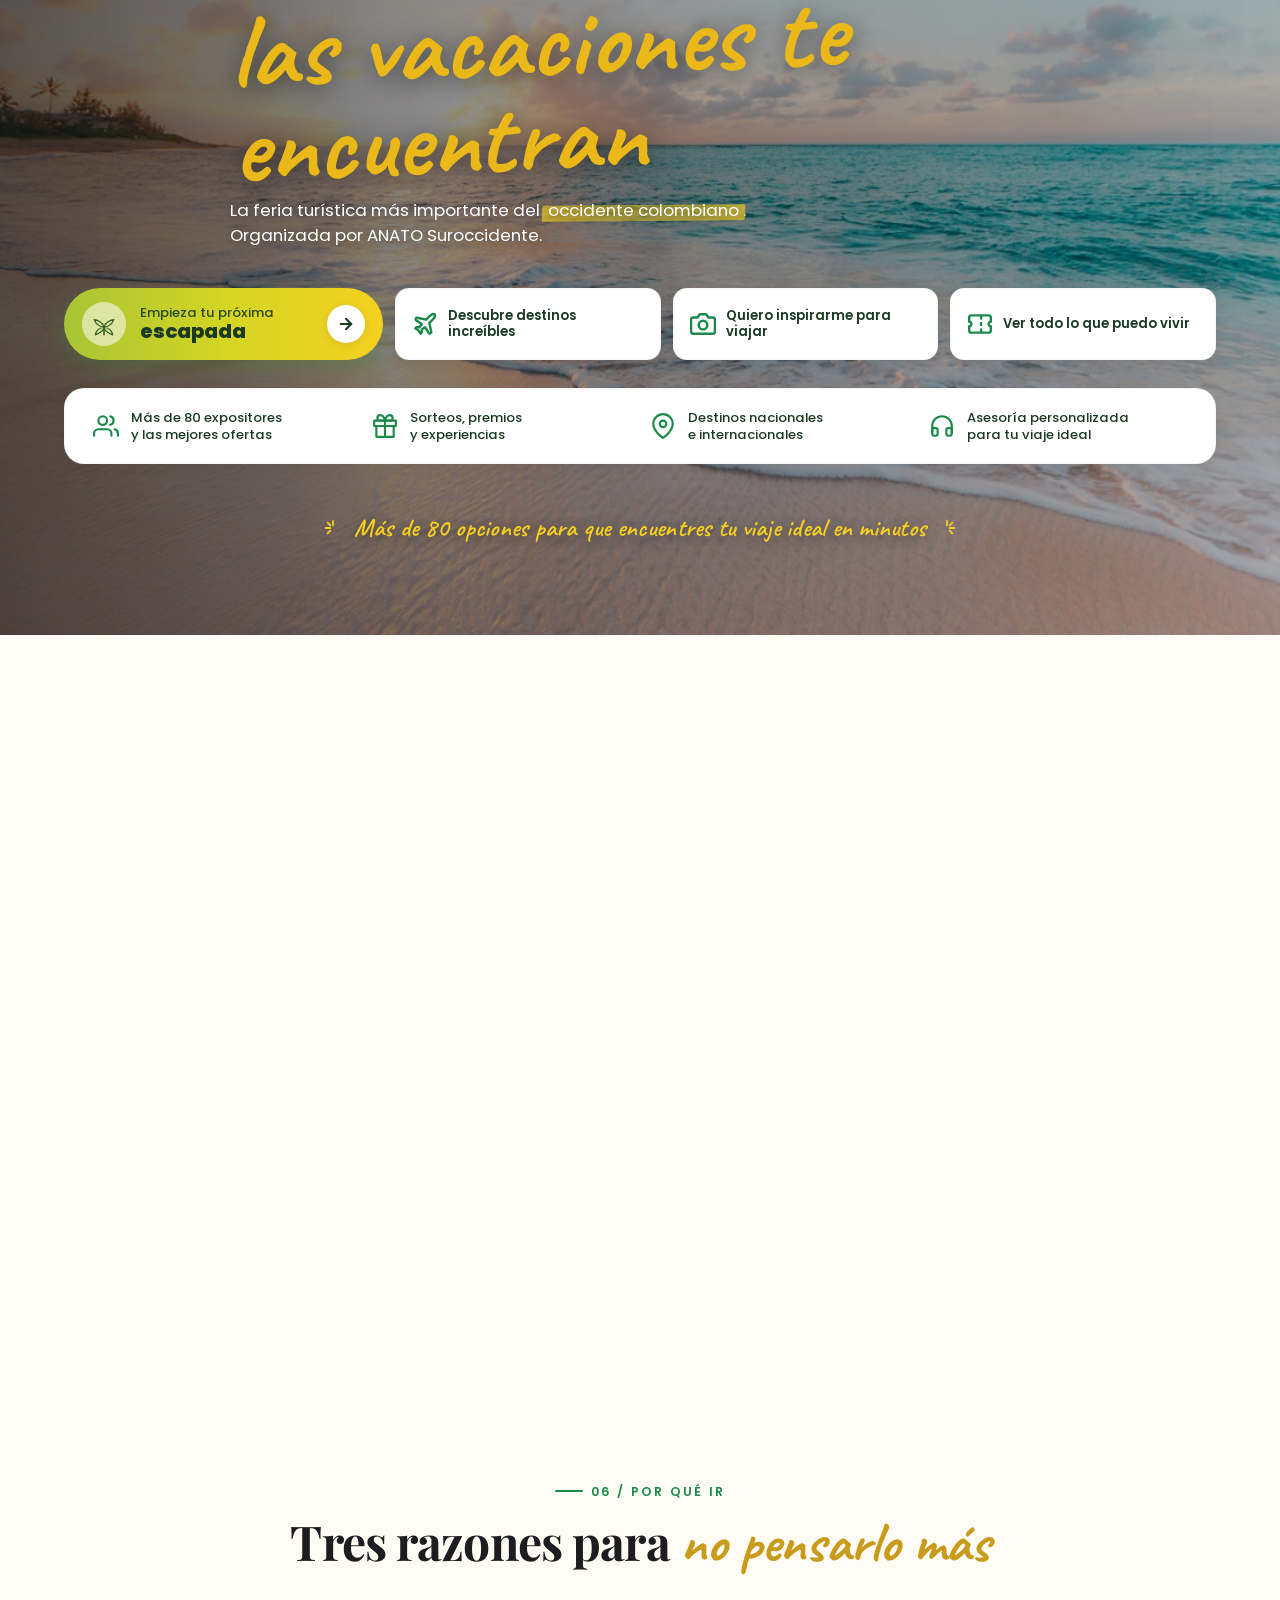
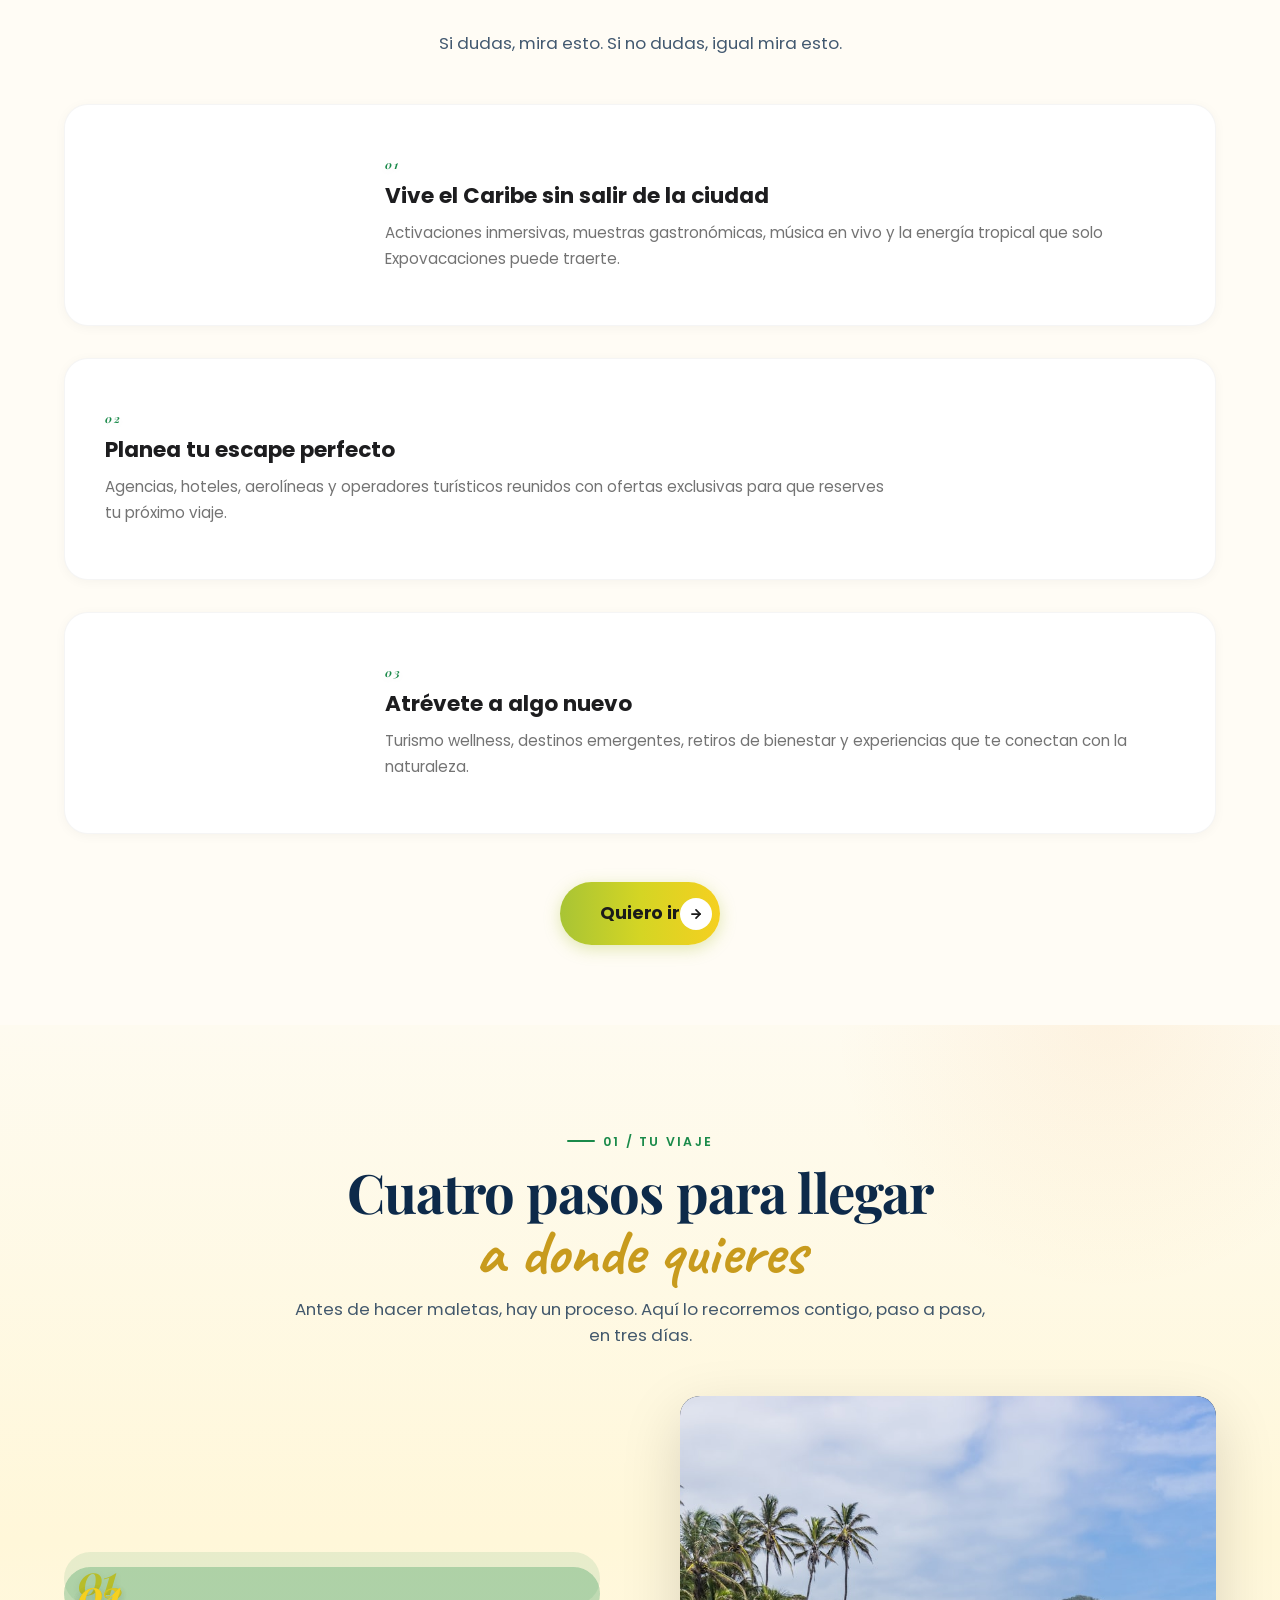
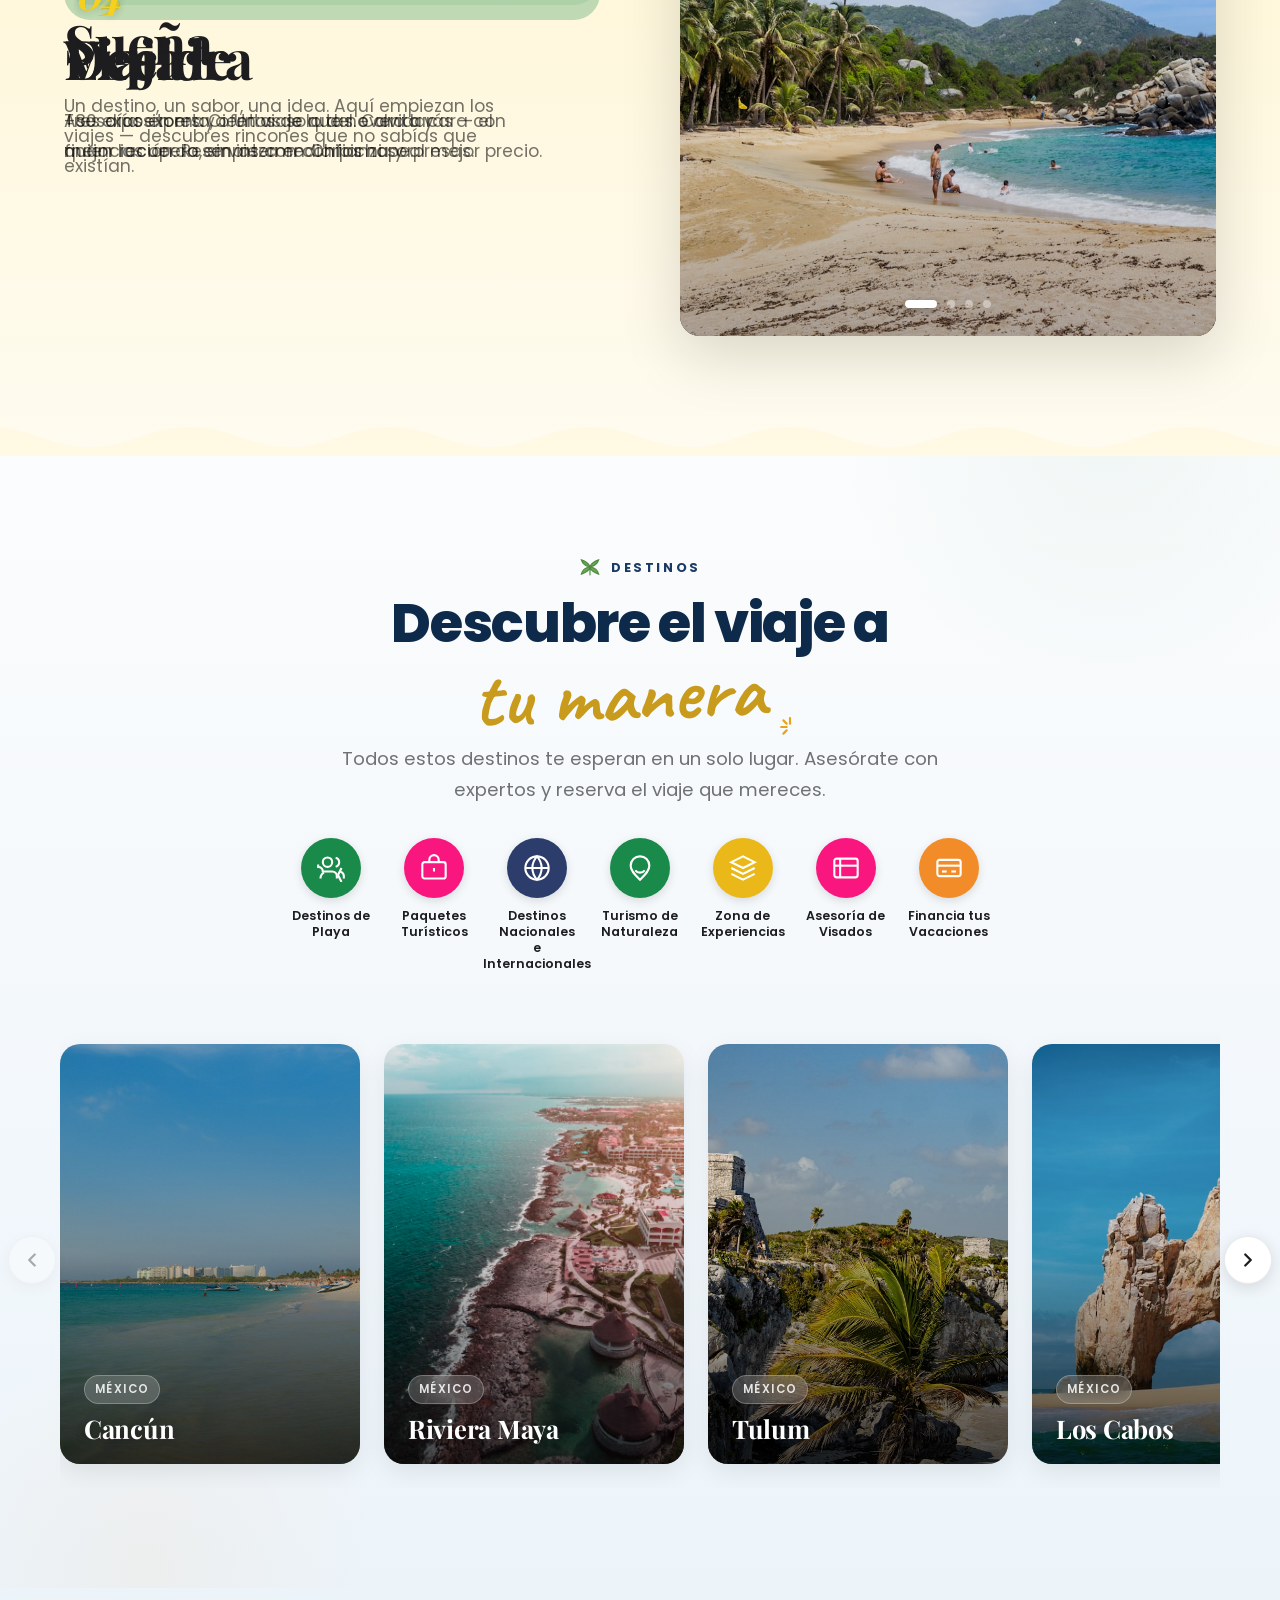
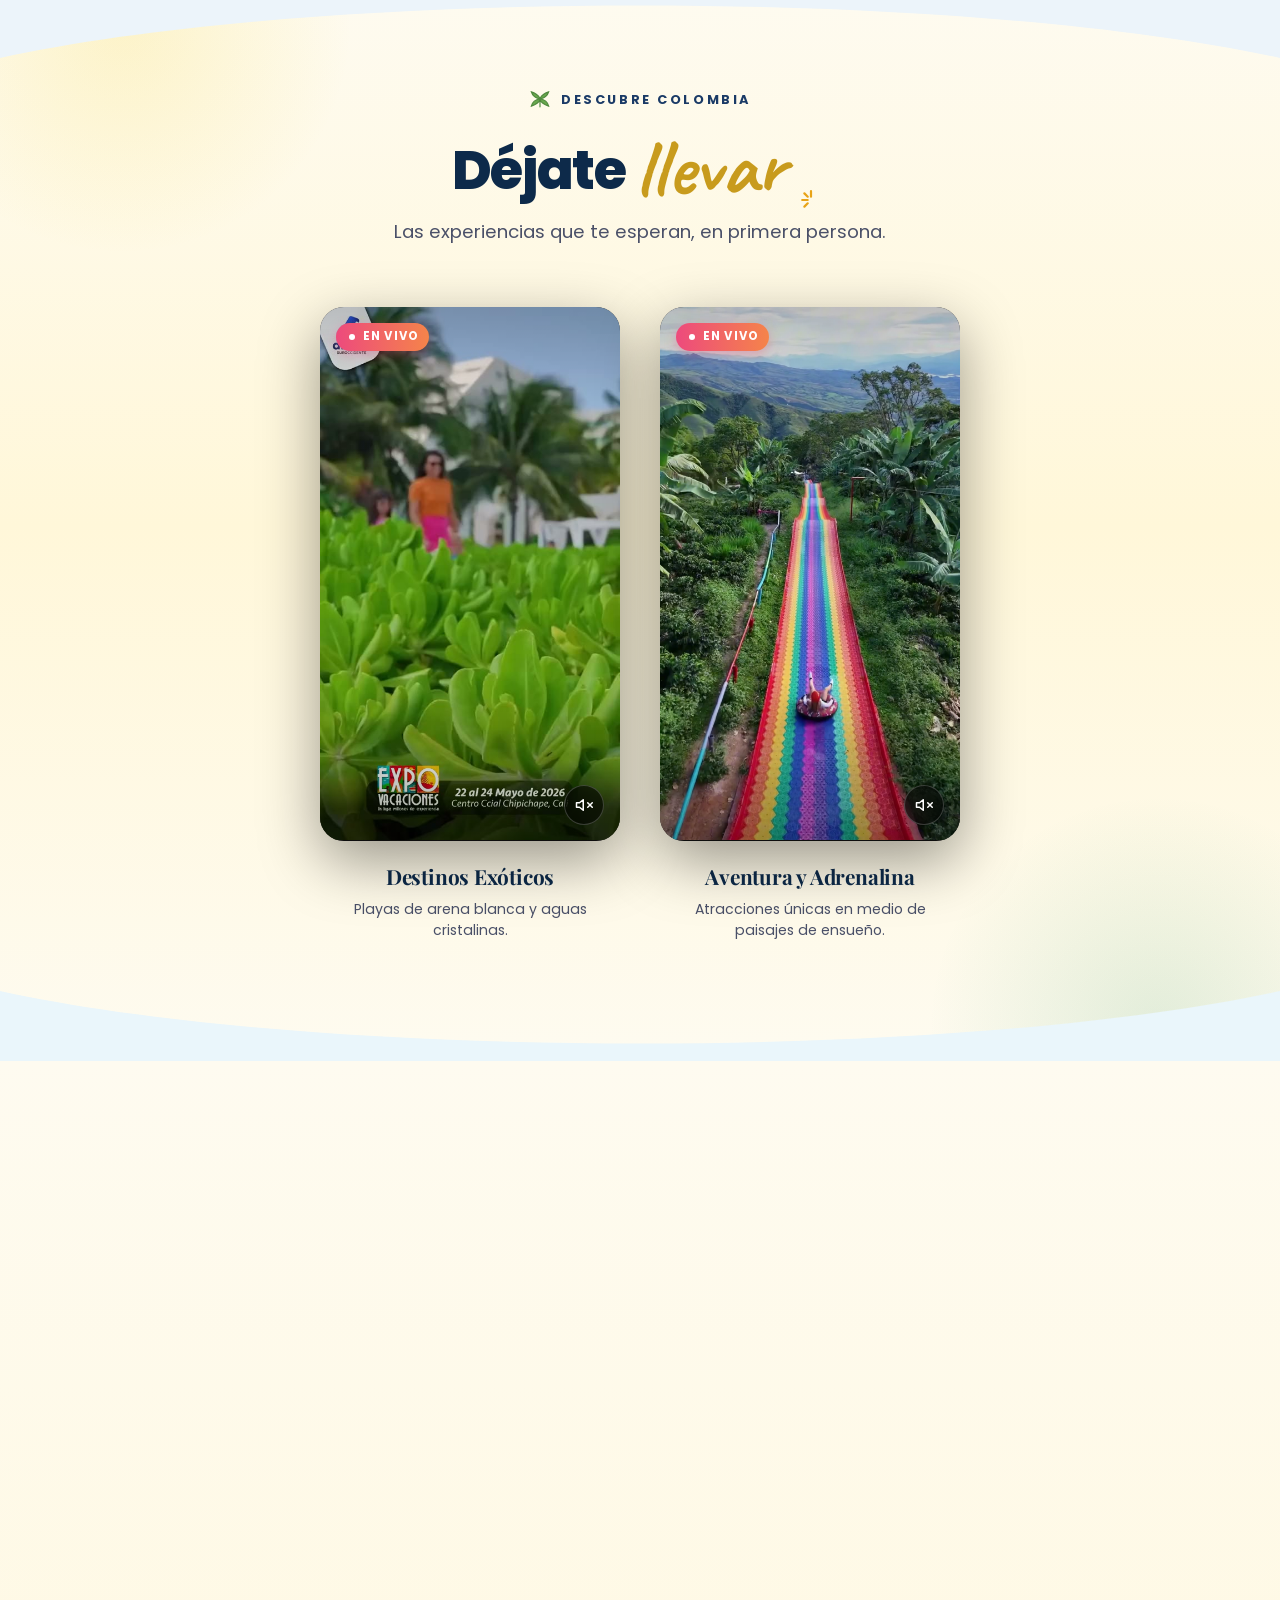
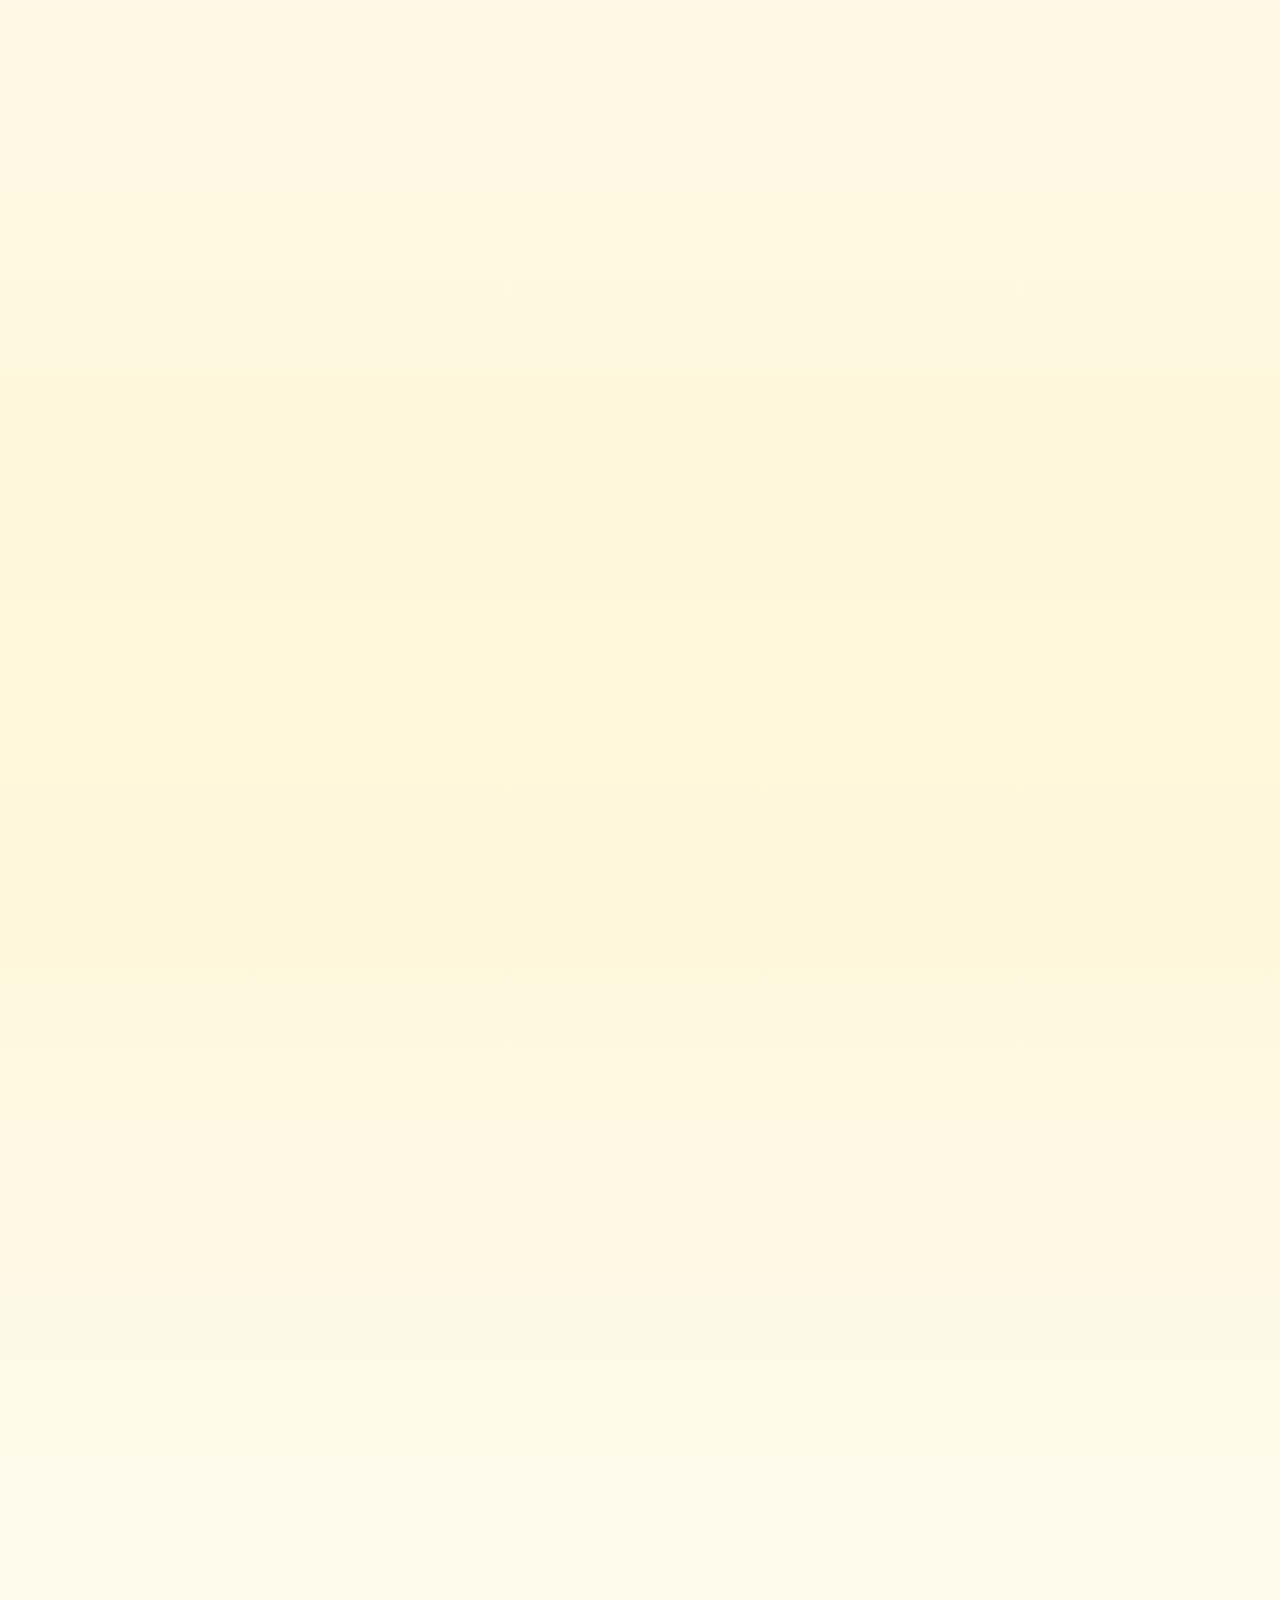
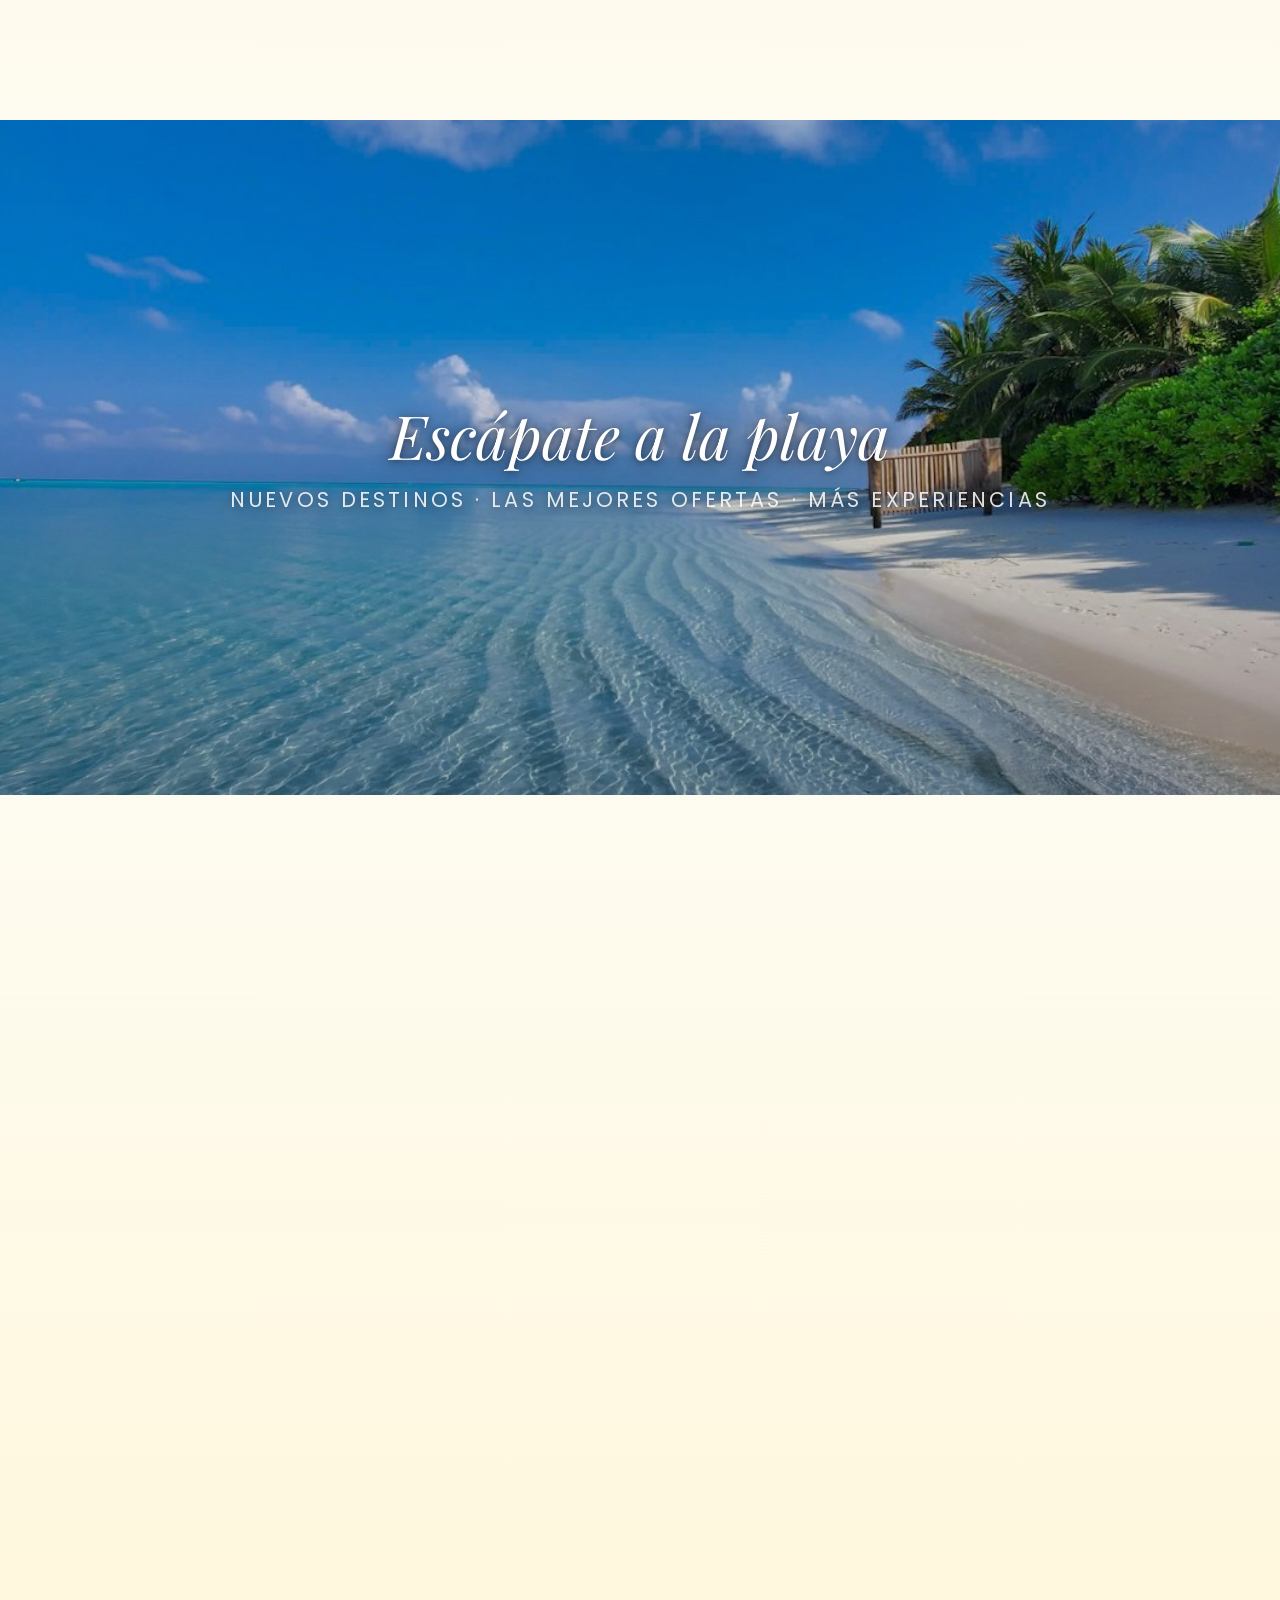
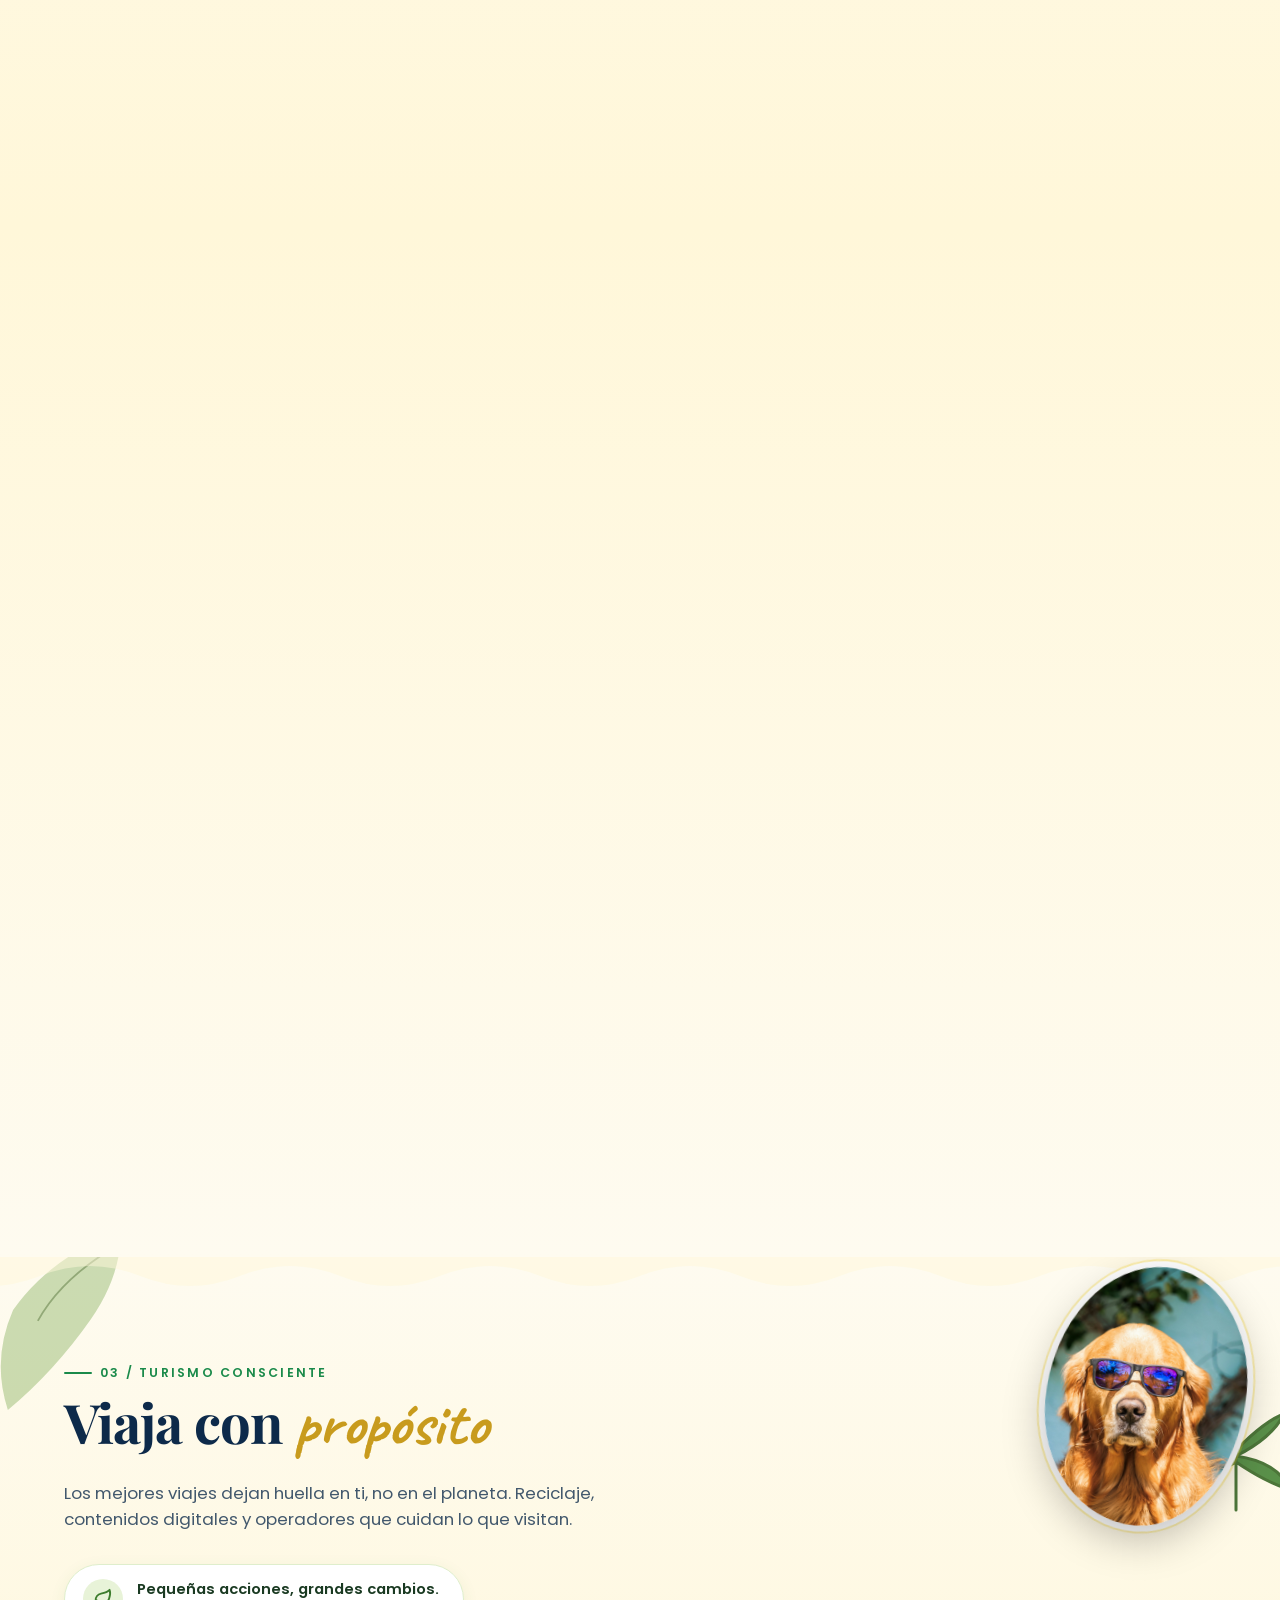
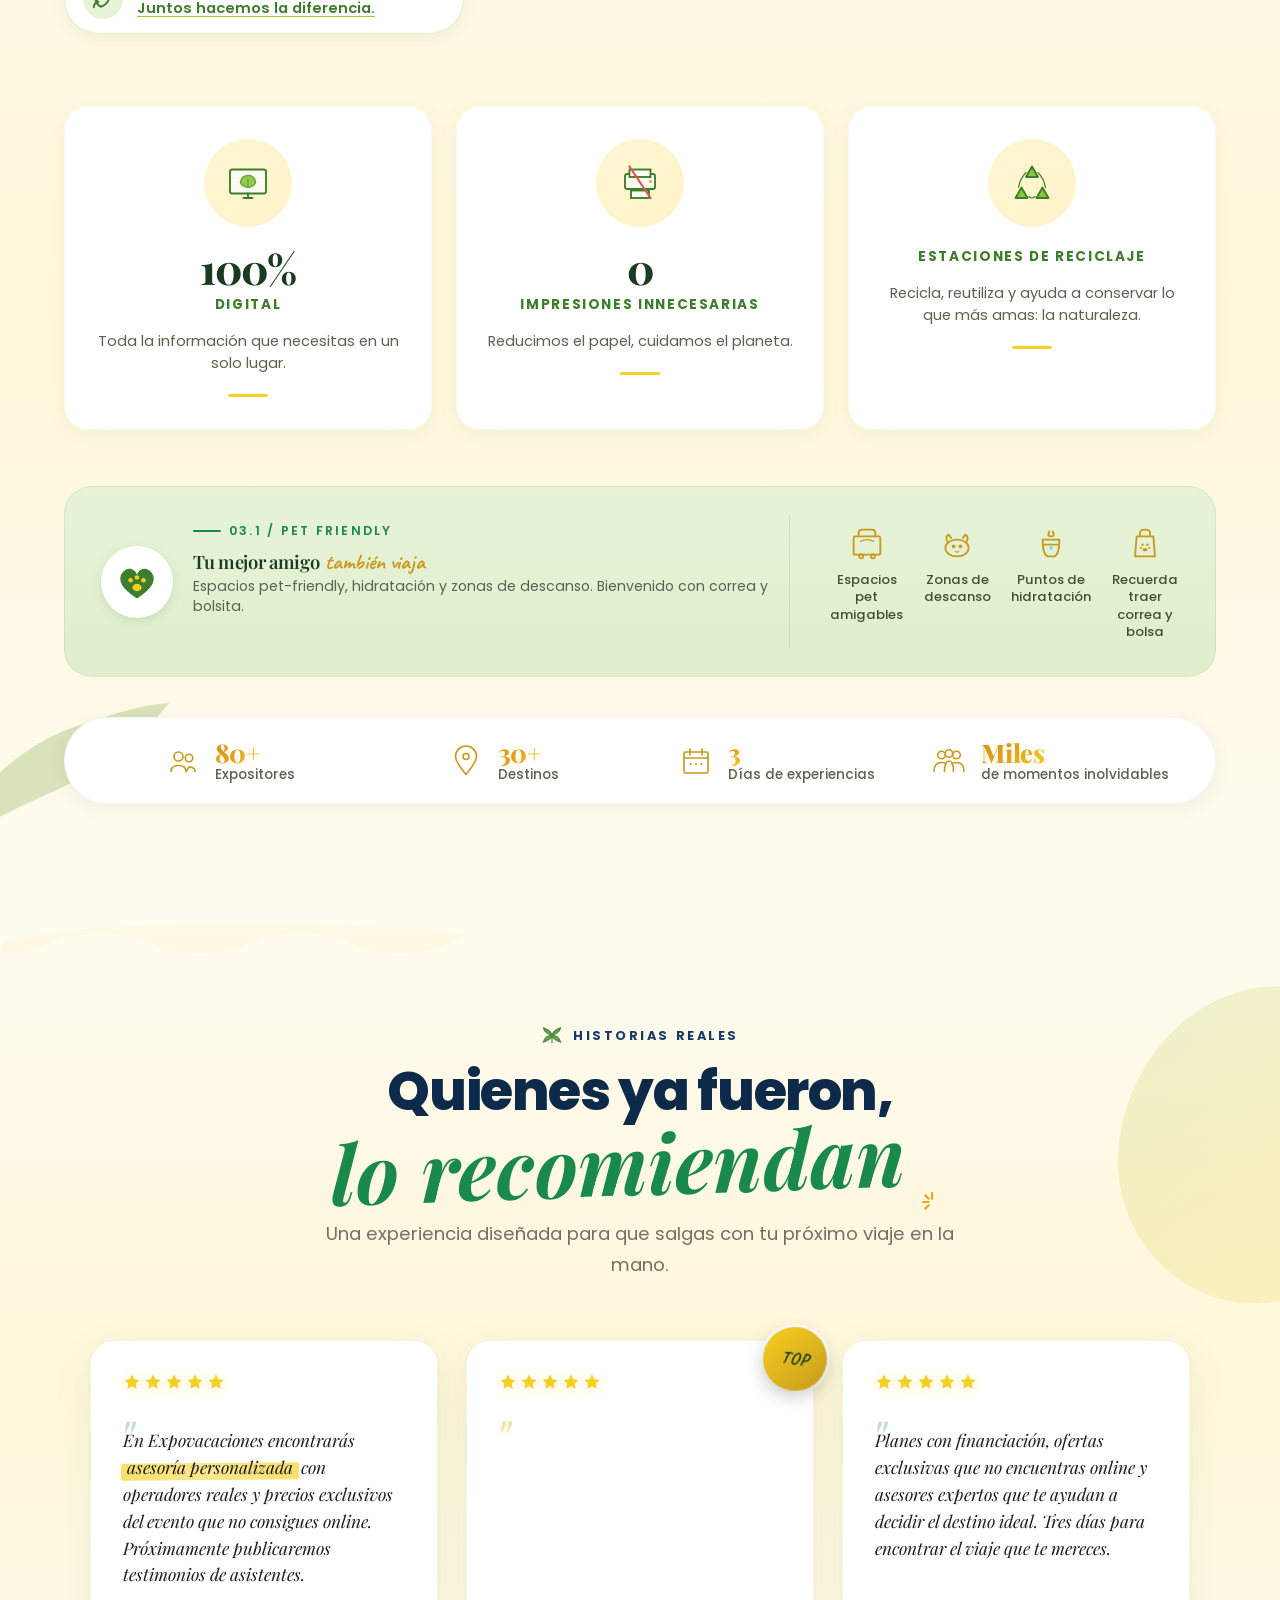
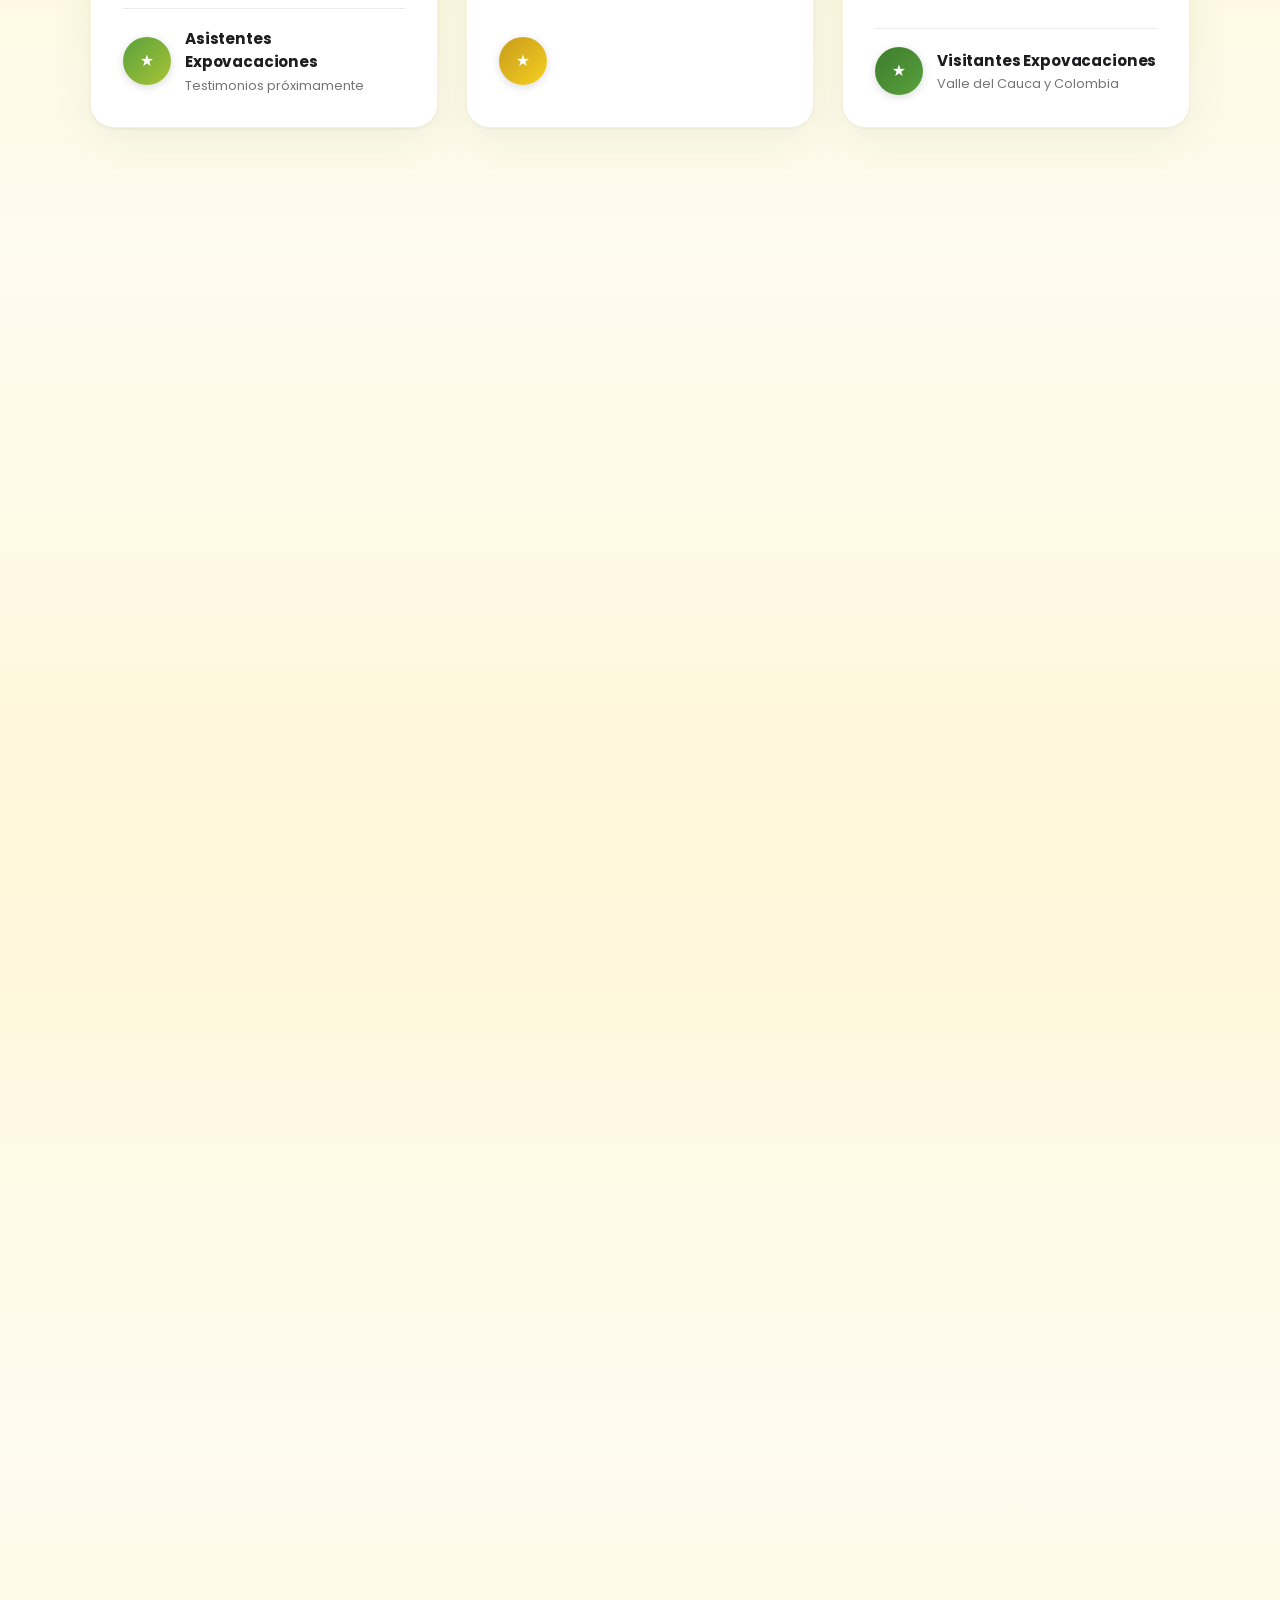
==== commit ac30d18f: "Fase 2: aplicar sistema editorial a TODAS las secciones Cada sección recibió: - Kicker numerado 01-0" ====
--- a/index.html
+++ b/index.html
@@ -519,7 +519,7 @@
             <h1 class="hero__title hero__title--mockup">
                 <span class="hero__title-line">Todo lo que necesitas</span>
                 <span class="hero__title-script hero__title-script--big">para tus vacaciones</span>
-                <span class="hero__title-line">en un solo lugar</span>
+                <span class="hero__title-line">en <span class="ed-underline">un solo lugar</span></span>
             </h1>
             <p class="hero__slogan">Aquí empiezan las vacaciones</p>
 
@@ -787,34 +787,38 @@
         <!-- Razones para venir - con fotos -->
         <div class="evento__razones">
             <div class="container">
-                <h2 class="evento__razones-title">Tres razones para <em>no pensarlo más</em></h2>
-                <div class="evento__razones-grid">
-                    <div class="evento__razon">
+                <header class="ed-section-head ed-section-head--center">
+                    <p class="ed-kicker">06 / Por qué ir</p>
+                    <h2 class="ed-title evento__razones-title">Tres razones para <span class="ed-script">no pensarlo más</span></h2>
+                    <p class="ed-dek">Si dudas, mira esto. Si no dudas, igual mira esto.</p>
+                </header>
+                <div class="evento__razones-grid ed-reveal-group">
+                    <div class="evento__razon ed-reveal">
                         <div class="evento__razon-img">
                             <img src="assets/photos/destino-san-andres.webp" alt="Vive el Caribe - San Andrés aguas turquesas" loading="lazy">
                         </div>
                         <div class="evento__razon-content">
-                            <span class="evento__razon-num">01</span>
+                            <span class="ed-number evento__razon-num">01</span>
                             <h3>Vive el Caribe sin salir de la ciudad</h3>
                             <p>Activaciones inmersivas, muestras gastronómicas, música en vivo y la energía tropical que solo Expovacaciones puede traerte.</p>
                         </div>
                     </div>
-                    <div class="evento__razon">
+                    <div class="evento__razon ed-reveal">
                         <div class="evento__razon-img">
                             <img src="assets/photos/destino-cancun.webp" alt="Planea tu escape - Playa de Cancún con resorts" loading="lazy">
                         </div>
                         <div class="evento__razon-content">
-                            <span class="evento__razon-num">02</span>
+                            <span class="ed-number evento__razon-num">02</span>
                             <h3>Planea tu escape perfecto</h3>
                             <p>Agencias, hoteles, aerolíneas y operadores turísticos reunidos con ofertas exclusivas para que reserves tu próximo viaje.</p>
                         </div>
                     </div>
-                    <div class="evento__razon">
+                    <div class="evento__razon ed-reveal">
                         <div class="evento__razon-img">
                             <img src="assets/photos/destino-tayrona.webp" alt="Atrévete a algo nuevo - Playa del Tayrona con palmeras" loading="lazy">
                         </div>
                         <div class="evento__razon-content">
-                            <span class="evento__razon-num">03</span>
+                            <span class="ed-number evento__razon-num">03</span>
                             <h3>Atrévete a algo nuevo</h3>
                             <p>Turismo wellness, destinos emergentes, retiros de bienestar y experiencias que te conectan con la naturaleza.</p>
                         </div>
@@ -835,31 +839,32 @@
             </svg>
         </div>
         <div class="container">
-            <div class="stories__header">
-                <p class="section-header__tag">Tu viaje comienza aquí</p>
-                <h2 class="section-header__title">Una experiencia, <em class="script-accent">cuatro momentos</em></h2>
-            </div>
+            <header class="ed-section-head ed-section-head--center stories__header">
+                <p class="ed-kicker">01 / Tu viaje</p>
+                <h2 class="ed-title">Cuatro pasos para llegar <span class="ed-script">a donde quieres</span></h2>
+                <p class="ed-dek">Antes de hacer maletas, hay un proceso. Aquí lo recorremos contigo, paso a paso, en tres días.</p>
+            </header>
             <div class="stories__grid">
-                <div class="stories__text">
-                    <article class="story" data-story="0">
-                        <span class="story__num">01</span>
+                <div class="stories__text ed-reveal-group">
+                    <article class="story ed-reveal" data-story="0">
+                        <span class="ed-number story__num">01</span>
                         <h3 class="story__title">Sueña</h3>
-                        <p class="story__desc">Todo comienza con una imagen. Un destino que te llama, un sabor que quieres probar, un lugar donde desconectar. En Expovacaciones descubres destinos que no sabías que existían.</p>
+                        <p class="story__desc">Un destino, un sabor, una idea. Aquí empiezan los viajes — descubres rincones que no sabías que existían.</p>
                     </article>
-                    <article class="story" data-story="1">
-                        <span class="story__num">02</span>
+                    <article class="story ed-reveal" data-story="1">
+                        <span class="ed-number story__num">02</span>
                         <h3 class="story__title">Explora</h3>
-                        <p class="story__desc">80+ expositores, cientos de rutas, miles de posibilidades. Compara hoteles, tours, aerolíneas y paquetes cara a cara con quien los opera. Sin intermediarios ni sorpresas.</p>
+                        <p class="story__desc">+80 expositores. Cientos de rutas. Cara a cara con quien las opera, sin intermediarios ni sorpresas.</p>
                     </article>
-                    <article class="story" data-story="2">
-                        <span class="story__num">03</span>
+                    <article class="story ed-reveal" data-story="2">
+                        <span class="ed-number story__num">03</span>
                         <h3 class="story__title">Decide</h3>
-                        <p class="story__desc">Recibe asesoría experta, aprovecha ofertas exclusivas del evento y accede a planes de financiación. Aquí reservas con confianza y con el mejor precio de la temporada.</p>
+                        <p class="story__desc">Asesoría experta, ofertas solo del evento y financiación. Reservas con confianza y al mejor precio.</p>
                     </article>
-                    <article class="story" data-story="3">
-                        <span class="story__num">04</span>
+                    <article class="story ed-reveal" data-story="3">
+                        <span class="ed-number story__num">04</span>
                         <h3 class="story__title">Viaja</h3>
-                        <p class="story__desc">El mejor recuerdo de tus vacaciones empieza en mayo, en Chipichape. Tres días que se convierten en el viaje de tus sueños.</p>
+                        <p class="story__desc">Tres días en mayo. Un viaje que no olvidarás — el mejor recuerdo empieza en Chipichape.</p>
                     </article>
                 </div>
                 <div class="stories__visual" aria-hidden="true">
@@ -1066,31 +1071,13 @@
             </svg>
         </div>
         <div class="container valle__container">
-            <div class="valle__intro">
-                <p class="valle__eyebrow">
-                    <span class="valle__eyebrow-icon" aria-hidden="true">
-                        <svg viewBox="0 0 32 32" fill="none">
-                            <path d="M16 28 L16 15 M16 15 Q 6 13 3 5 Q 12 7 16 14 M16 15 Q 26 13 29 5 Q 20 7 16 14 M16 15 Q 6 17 4 25 Q 13 22 16 16 M16 15 Q 26 17 28 25 Q 19 22 16 16" stroke="#3d7d2d" stroke-width="1.8" stroke-linecap="round" fill="#5aa03d" opacity="0.9"/>
-                        </svg>
-                    </span>
-                    ANFITRIÓN
-                </p>
-                <h2 class="valle__title">
-                    <span class="valle__title-sparkle valle__title-sparkle--l" aria-hidden="true">
-                        <svg viewBox="0 0 20 20" fill="none"><path d="M4 4 L7 7 M10 2 L10 7 M2 10 L7 10 M4 16 L7 13" stroke="#e8a317" stroke-width="2" stroke-linecap="round"/></svg>
-                    </span>
-                    <span class="valle__title-sparkle valle__title-sparkle--r" aria-hidden="true">
-                        <svg viewBox="0 0 20 20" fill="none"><path d="M16 4 L13 7 M10 2 L10 7 M13 10 L18 10 M16 16 L13 13" stroke="#e8a317" stroke-width="2" stroke-linecap="round"/></svg>
-                    </span>
-                    <span class="valle__title-sparkle valle__title-sparkle--br" aria-hidden="true">
-                        <svg viewBox="0 0 16 16" fill="none"><path d="M3 3 L6 6 M8 1 L8 6 M1 8 L6 8" stroke="#e8a317" stroke-width="1.8" stroke-linecap="round"/></svg>
-                    </span>
-                    <span class="valle__title-line">Explora el Valle del Cauca con</span>
-                    <span class="valle__title-script">experiencias diseñadas para ti</span>
-                </h2>
-                <p class="valle__desc">Cali y el Valle del Cauca te reciben con los brazos abiertos. Naturaleza, sabor, ritmo y aventura en la capital mundial de la <em class="valle__desc-accent">salsa</em>.</p>
-
-                <div class="valle__categories">
+            <header class="ed-section-head ed-section-head--center valle__intro">
+                <p class="ed-kicker">02 / Anfitrión</p>
+                <h2 class="ed-title">El Valle te recibe <span class="ed-script">con los brazos abiertos</span></h2>
+                <p class="ed-dek">De la salsa al sancocho, de los Farallones al Pacífico. Siete planes en un mismo viaje, sin salir del departamento.</p>
+            </header>
+
+                <div class="valle__categories ed-reveal-group">
                     <div class="valle__category">
                         <div class="valle__category-icon">
                             <svg viewBox="0 0 48 48" fill="none" stroke="#1a3a22" stroke-width="2.2" stroke-linecap="round" stroke-linejoin="round">
@@ -1144,75 +1131,77 @@
                     </div>
                 </div>
 
+                <blockquote class="ed-pullquote">"Cali no se visita. <span class="ed-script">Se baila, se come y se siente.</span>"</blockquote>
+
                 <a href="#evento" class="valle__cta">
                     <span class="valle__cta-text">Descubre todo lo que el Valle del Cauca tiene para ti</span>
                     <span class="valle__cta-arrow" aria-hidden="true">
                         <svg viewBox="0 0 24 24" fill="none" stroke="currentColor" stroke-width="2.8" stroke-linecap="round" stroke-linejoin="round"><path d="M5 12h14"/><path d="M12 5l7 7-7 7"/></svg>
                     </span>
                 </a>
-            </div>
-
-            <div class="valle__rincones-header">
-                <h3 class="valle__rincones-title">Rincones que te esperan</h3>
-            </div>
-            <div class="valle__grid scroll-stagger">
-                <div class="valle__card">
+
+            <header class="ed-section-head ed-section-head--center valle__rincones-header">
+                <h3 class="ed-title">Rincones que <span class="ed-underline">te esperan</span></h3>
+                <p class="ed-dek">Nueve postales reales del Valle. Empieza por la que más te llame.</p>
+            </header>
+            <div class="valle__grid scroll-stagger ed-reveal-group">
+                <div class="valle__card ed-reveal">
                     <img src="assets/photos/valle-cali-salsa.webp" alt="Bailarines de salsa caleña en vivo" loading="lazy">
                     <div class="valle__card-content">
                         <h3>Cali, Capital de la Salsa</h3>
                         <p>Rumba, cultura y la energía inigualable de la Sucursal del Cielo.</p>
                     </div>
                 </div>
-                <div class="valle__card">
+                <div class="valle__card ed-reveal">
                     <img src="assets/photos/valle-gastronomia.webp" alt="Gastronomía del Valle del Cauca" loading="lazy">
                     <div class="valle__card-content">
                         <h3>Sabores del Valle</h3>
                         <p>Cocina vallecaucana de raíz: sancocho, aborrajado y sabores que cuentan historias.</p>
                     </div>
                 </div>
-                <div class="valle__card">
+                <div class="valle__card ed-reveal">
                     <img src="assets/photos/valle-naturaleza.webp" alt="Naturaleza viva del Valle del Cauca" loading="lazy">
                     <div class="valle__card-content">
                         <h3>Naturaleza Viva</h3>
                         <p>Farallones, ríos cristalinos y bosques verdes entre montañas.</p>
                     </div>
                 </div>
-                <div class="valle__card">
+                <div class="valle__card ed-reveal">
                     <img src="assets/photos/valle-camino-tunel.webp" alt="Interior de iglesia patrimonial en Cali" loading="lazy">
                     <div class="valle__card-content">
                         <h3>Cali Patrimonial</h3>
                         <p>Iglesias coloniales, arquitectura histórica y la herencia viva de la ciudad.</p>
                     </div>
                 </div>
-                <div class="valle__card">
+                <div class="valle__card ed-reveal">
                     <img src="assets/photos/valle-aventura.webp" alt="Rafting en el Valle del Cauca" loading="lazy">
                     <div class="valle__card-content">
                         <h3>Aventura y Adrenalina</h3>
                         <p>Rafting, parapente y deportes extremos en los ríos y montañas del Valle.</p>
                     </div>
                 </div>
-                <div class="valle__card">
+                <div class="valle__card ed-reveal">
                     <img src="assets/photos/valle-buenaventura.webp" alt="Costa del Pacífico colombiano al atardecer" loading="lazy">
                     <div class="valle__card-content">
                         <h3>Pacífico Colombiano</h3>
                         <p>Playas salvajes, biodiversidad única y la magia del Pacífico vallecaucano.</p>
                     </div>
                 </div>
-                <div class="valle__card">
+                <div class="valle__card ed-reveal">
                     <img src="assets/photos/valle-cafe.webp" alt="Paisaje cafetero del Valle del Cauca" loading="lazy">
                     <div class="valle__card-content">
                         <h3>Paisaje Cafetero</h3>
                         <p>Montañas cubiertas de cafetales, niebla y el aroma del mejor café del mundo.</p>
                     </div>
                 </div>
-                <div class="valle__card">
+                <div class="valle__card ed-reveal">
                     <img src="assets/photos/cali-nocturno-aereo.webp" alt="Rumba caleña en la noche" loading="lazy">
                     <div class="valle__card-content">
                         <h3>Cali de Noche</h3>
                         <p>Delirio, rumba y shows únicos en la capital mundial de la salsa.</p>
                     </div>
                 </div>
-                <div class="valle__card">
+                <div class="valle__card ed-reveal">
                     <img src="assets/photos/valle-piscina-natural.webp" alt="Paraíso natural escondido en el Valle" loading="lazy">
                     <div class="valle__card-content">
                         <h3>Paraíso Natural</h3>
@@ -1255,34 +1244,13 @@
             </svg>
         </div>
         <div class="container gallery__container">
-            <div class="gallery__intro">
-                <div class="gallery__pill-wrap">
-                    <svg class="gallery__pill-wavy gallery__pill-wavy--l" viewBox="0 0 60 12" fill="none" aria-hidden="true"><path d="M0 6 Q 5 1 10 6 T 20 6 T 30 6 T 40 6 T 50 6 T 60 6" stroke="#3d7d2d" stroke-width="1.2" fill="none"/></svg>
-                    <div class="gallery__pill">
-                        <span class="gallery__pill-icon" aria-hidden="true">
-                            <svg viewBox="0 0 28 28" fill="none"><path d="M14 24 L14 14 M14 14 Q 5 12 3 5 Q 10 7 14 13 M14 14 Q 23 12 25 5 Q 18 7 14 13 M14 14 Q 5 15 3 23 Q 12 20 14 15 M14 14 Q 23 15 25 23 Q 16 20 14 15" stroke="#3d7d2d" stroke-width="1.5" stroke-linecap="round" fill="#5aa03d" opacity="0.9"/></svg>
-                        </span>
-                        <span>VIVE · DESCUBRE · CONECTA</span>
-                    </div>
-                    <svg class="gallery__pill-wavy gallery__pill-wavy--r" viewBox="0 0 60 12" fill="none" aria-hidden="true"><path d="M0 6 Q 5 1 10 6 T 20 6 T 30 6 T 40 6 T 50 6 T 60 6" stroke="#3d7d2d" stroke-width="1.2" fill="none"/></svg>
-                </div>
-                <h2 class="gallery__title">
-                    <span class="gallery__title-sparkle gallery__title-sparkle--tl" aria-hidden="true">
-                        <svg viewBox="0 0 20 20" fill="none"><path d="M4 4 L7 7 M10 2 L10 7 M2 10 L7 10 M4 16 L7 13" stroke="#e8a317" stroke-width="2" stroke-linecap="round"/></svg>
-                    </span>
-                    <span class="gallery__title-sparkle gallery__title-sparkle--tr" aria-hidden="true">
-                        <svg viewBox="0 0 20 20" fill="none"><path d="M16 4 L13 7 M10 2 L10 7 M13 10 L18 10 M16 16 L13 13" stroke="#e8a317" stroke-width="2" stroke-linecap="round"/></svg>
-                    </span>
-                    <span class="gallery__title-sparkle gallery__title-sparkle--bl" aria-hidden="true">
-                        <svg viewBox="0 0 16 16" fill="none"><path d="M3 3 L6 6 M8 1 L8 6 M1 8 L6 8" stroke="#e8a317" stroke-width="1.8" stroke-linecap="round"/></svg>
-                    </span>
-                    <span class="gallery__title-sparkle gallery__title-sparkle--br" aria-hidden="true">
-                        <svg viewBox="0 0 16 16" fill="none"><path d="M13 3 L10 6 M8 1 L8 6 M10 8 L15 8" stroke="#e8a317" stroke-width="1.8" stroke-linecap="round"/></svg>
-                    </span>
-                    <span class="gallery__title-line">Momentos de</span>
-                    <span class="gallery__title-script">Expovacaciones</span>
-                </h2>
-                <p class="gallery__desc">Un evento pensado para inspirarte, planear y vivir experiencias únicas. Descubre los destinos, sabores y aventuras que te esperan.</p>
+            <header class="ed-section-head ed-section-head--center gallery__intro">
+                <p class="ed-kicker">04 / Ediciones anteriores</p>
+                <h2 class="ed-title">Así se vive <span class="ed-script">Expovacaciones</span></h2>
+                <p class="ed-dek">Postales reales de quienes ya pasaron por Chipichape. Espera lo mismo en mayo — y un poco más.</p>
+            </header>
+            <div class="gallery__legacy-categories">
+
 
                 <div class="valle__categories gallery__categories">
                     <div class="valle__category">
@@ -1384,74 +1352,74 @@
                     </div>
                 </div>
             </div>
-            <div class="gallery__grid scroll-stagger">
-                <div class="gallery__item gallery__item--wide">
+            <div class="gallery__grid scroll-stagger ed-reveal-group">
+                <div class="gallery__item gallery__item--wide ed-reveal">
                     <picture>
                         <source srcset="assets/photos/show-tropicana.webp" type="image/webp">
                         <img src="assets/photos/show-tropicana.jpg" alt="Show en vivo con artista y arco Tropicana" loading="lazy" decoding="async" width="1600" height="1200">
                     </picture>
                 </div>
-                <div class="gallery__item gallery__item--polaroid gallery__item">
+                <div class="gallery__item gallery__item--polaroid gallery__item ed-reveal">
                     <picture>
                         <source srcset="assets/photos/escultura-cultural.webp" type="image/webp">
                         <img src="assets/photos/escultura-cultural.jpg" alt="Escultura afrocolombiana vibrante" loading="lazy" decoding="async" width="1600" height="2133">
                     </picture>
                 </div>
-                <div class="gallery__item">
+                <div class="gallery__item ed-reveal">
                     <picture>
                         <source srcset="assets/photos/mascotas-inflables.webp" type="image/webp">
                         <img src="assets/photos/mascotas-inflables.jpg" alt="Mascotas inflables gigantes" loading="lazy" decoding="async" width="1600" height="2133">
                     </picture>
                 </div>
-                <div class="gallery__item gallery__item--polaroid gallery__item">
+                <div class="gallery__item gallery__item--polaroid gallery__item ed-reveal">
                     <picture>
                         <source srcset="assets/photos/stand-viajes.webp" type="image/webp">
                         <img src="assets/photos/stand-viajes.jpg" alt="Stand Viajes El Corte Inglés" loading="lazy" decoding="async" width="1200" height="900">
                     </picture>
                 </div>
-                <div class="gallery__item gallery__item--wide">
+                <div class="gallery__item gallery__item--wide ed-reveal">
                     <picture>
                         <source srcset="assets/photos/corredor-entrada.webp" type="image/webp">
                         <img src="assets/photos/corredor-entrada.jpg" alt="Corredor de entrada Expovacaciones" loading="lazy" decoding="async" width="1200" height="900">
                     </picture>
                 </div>
-                <div class="gallery__item gallery__item--polaroid gallery__item">
+                <div class="gallery__item gallery__item--polaroid gallery__item ed-reveal">
                     <picture>
                         <source srcset="assets/photos/stand-cvu.webp" type="image/webp">
                         <img src="assets/photos/stand-cvu.jpg" alt="Stand CVU atendiendo visitantes" loading="lazy" decoding="async" width="1200" height="900">
                     </picture>
                 </div>
-                <div class="gallery__item gallery__item--wide">
+                <div class="gallery__item gallery__item--wide ed-reveal">
                     <picture>
                         <source srcset="assets/photos/plaza-llena.webp" type="image/webp">
                         <img src="assets/photos/plaza-llena.jpg" alt="Plaza llena de visitantes" loading="lazy" decoding="async" width="1600" height="1200">
                     </picture>
                 </div>
-                <div class="gallery__item gallery__item--polaroid gallery__item">
+                <div class="gallery__item gallery__item--polaroid gallery__item ed-reveal">
                     <picture>
                         <source srcset="assets/photos/stand-narino.webp" type="image/webp">
                         <img src="assets/photos/stand-narino.jpg" alt="Stand de Nariño con productos regionales" loading="lazy" decoding="async" width="1200" height="900">
                     </picture>
                 </div>
-                <div class="gallery__item">
+                <div class="gallery__item ed-reveal">
                     <picture>
                         <source srcset="assets/photos/stand-yumbo.webp" type="image/webp">
                         <img src="assets/photos/stand-yumbo.jpg" alt="Stand Alcaldía de Yumbo con artesanías" loading="lazy" decoding="async" width="1200" height="900">
                     </picture>
                 </div>
-                <div class="gallery__item gallery__item--polaroid gallery__item">
+                <div class="gallery__item gallery__item--polaroid gallery__item ed-reveal">
                     <picture>
                         <source srcset="assets/photos/stand-aviatur.webp" type="image/webp">
                         <img src="assets/photos/stand-aviatur.jpg" alt="Stand de Aviatur" loading="lazy" decoding="async" width="1200" height="900">
                     </picture>
                 </div>
-                <div class="gallery__item">
+                <div class="gallery__item ed-reveal">
                     <picture>
                         <source srcset="assets/photos/musica-vivo.webp" type="image/webp">
                         <img src="assets/photos/musica-vivo.jpg" alt="Música en vivo con saxofón" loading="lazy" decoding="async" width="1600" height="2133">
                     </picture>
                 </div>
-                <div class="gallery__item gallery__item--wide">
+                <div class="gallery__item gallery__item--wide ed-reveal">
                     <picture>
                         <source srcset="assets/photos/multitud-entrada.webp" type="image/webp">
                         <img src="assets/photos/multitud-entrada.jpg" alt="Multitud en la entrada de Expovacaciones" loading="lazy" decoding="async" width="1600" height="2133">
@@ -1473,20 +1441,9 @@
             <!-- Hero split -->
             <div class="conscious-hero scroll-fade-up">
                 <div class="conscious-hero__content">
-                    <p class="conscious-hero__tag">TURISMO CONSCIENTE <span aria-hidden="true">🌿</span></p>
-                    <h2 class="conscious-hero__title">
-                        <span class="conscious-hero__title-line">Viaja con</span>
-                        <span class="conscious-hero__script-wrap">
-                            <span class="conscious-hero__sparkle conscious-hero__sparkle--l" aria-hidden="true">
-                                <svg viewBox="0 0 20 20" fill="none"><path d="M10 2 L10 8 M2 10 L8 10 M4 4 L7 7 M16 4 L13 7" stroke="#e8a317" stroke-width="1.8" stroke-linecap="round"/></svg>
-                            </span>
-                            <em class="conscious-hero__script">propósito</em>
-                            <span class="conscious-hero__sparkle conscious-hero__sparkle--r" aria-hidden="true">
-                                <svg viewBox="0 0 20 20" fill="none"><path d="M10 2 L10 8 M12 10 L18 10 M13 4 L16 7 M4 4 L7 7" stroke="#e8a317" stroke-width="1.8" stroke-linecap="round"/></svg>
-                            </span>
-                        </span>
-                    </h2>
-                    <p class="conscious-hero__text">Los mejores viajes son los que dejan huella en ti, no en el planeta. Expovacaciones 2026 promueve la sostenibilidad con estaciones de reciclaje, contenidos digitales y <strong>turismo responsable</strong>.</p>
+                    <p class="ed-kicker">03 / Turismo consciente</p>
+                    <h2 class="ed-title conscious-hero__title">Viaja con <span class="ed-script">propósito</span></h2>
+                    <p class="ed-dek">Los mejores viajes dejan huella en ti, no en el planeta. Reciclaje, contenidos digitales y operadores que cuidan lo que visitan.</p>
                     <div class="conscious-hero__pill">
                         <span class="conscious-hero__pill-icon" aria-hidden="true">
                             <svg viewBox="0 0 24 24" fill="none" stroke="#3d7d2d" stroke-width="2" stroke-linecap="round" stroke-linejoin="round"><path d="M11 20A7 7 0 0 1 9.8 6.1C15.5 5 17 4.48 19.2 2c1.68 5-.4 14.4-8.2 18-2.52 1.17-5.6-2-5.6-6.5"/><path d="M2 21c0-3 1.85-5.36 5.08-6"/></svg>
@@ -1566,15 +1523,9 @@
                         </svg>
                     </div>
                     <div class="petfriendly__title-block">
-                        <h3 class="petfriendly__title">
-                            <span>¡Somos </span>
-                            <em class="petfriendly__script">PetFriendly!</em>
-                            <span class="petfriendly__hearts" aria-hidden="true">
-                                <svg viewBox="0 0 16 16" fill="#6b9e3d"><path d="M8 14 C 3 10 1 7 3 4 C 5 2 7 3 8 5 C 9 3 11 2 13 4 C 15 7 13 10 8 14Z"/></svg>
-                                <svg viewBox="0 0 16 16" fill="#6b9e3d"><path d="M8 14 C 3 10 1 7 3 4 C 5 2 7 3 8 5 C 9 3 11 2 13 4 C 15 7 13 10 8 14Z"/></svg>
-                            </span>
-                        </h3>
-                        <p class="petfriendly__sub">Tu mejor amigo también es bienvenido en Expovacaciones.</p>
+                        <p class="ed-kicker">03.1 / Pet friendly</p>
+                        <h3 class="ed-title petfriendly__title">Tu mejor amigo <span class="ed-script">también viaja</span></h3>
+                        <p class="ed-dek petfriendly__sub">Espacios pet-friendly, hidratación y zonas de descanso. Bienvenido con correa y bolsita.</p>
                     </div>
                 </div>
                 <div class="petfriendly__features">
@@ -1766,20 +1717,12 @@
             <path d="M0,0 C360,70 1080,70 1440,0 L1440,70 L0,70 Z" fill="#E8F5ED"/>
         </svg>
         <div class="container">
-            <div class="section-header">
-                <p class="section-header__tag">
-                    <span class="section-header__palm" aria-hidden="true">
-                        <svg viewBox="0 0 28 28" fill="none"><path d="M14 24 L14 14 M14 14 Q 5 12 3 5 Q 10 7 14 13 M14 14 Q 23 12 25 5 Q 18 7 14 13 M14 14 Q 5 15 3 23 Q 12 20 14 15 M14 14 Q 23 15 25 23 Q 16 20 14 15" stroke="#3d7d2d" stroke-width="1.5" stroke-linecap="round" fill="#5aa03d" opacity="0.9"/></svg>
-                    </span>
-                    NO TE PIERDAS NADA
-                </p>
-                <h2 class="section-header__title">Recibe promociones y <em class="script-accent">novedades</em>
-                    <span class="tropical-sparkle section-header__sparkle" aria-hidden="true">
-                        <svg viewBox="0 0 20 20" fill="none"><path d="M4 4 L7 7 M10 2 L10 7 M2 10 L7 10 M4 16 L7 13" stroke="#e8a317" stroke-width="2" stroke-linecap="round"/></svg>
-                    </span>
-                </h2>
-            </div>
-            <div class="contact__grid scroll-fade-up">
+            <header class="ed-section-head ed-section-head--center">
+                <p class="ed-kicker">08 / No te lo pierdas</p>
+                <h2 class="ed-title">Recibe las ofertas <span class="ed-script">antes que nadie</span></h2>
+                <p class="ed-dek">Te avisamos cuando lleguen las promociones, los expositores nuevos y los sorteos. Cero spam, todo viaje.</p>
+            </header>
+            <div class="contact__grid scroll-fade-up ed-reveal-group">
                 <div class="contact__info">
                     <p class="contact__desc">Sé el primero en conocer las <span class="highlight-marker">promociones exclusivas</span>, descuentos en paquetes de viaje y toda la programación de Expovacaciones Cali 2026.</p>
                     <div class="contact__details">
@@ -1956,47 +1899,39 @@
     <!-- EXPOSITORES 2026 -->
     <section class="exhibitors-showcase" id="expositores">
         <div class="container">
-            <div class="section-header">
-                <p class="section-header__tag">
-                    <span class="section-header__palm" aria-hidden="true">
-                        <svg viewBox="0 0 28 28" fill="none"><path d="M14 24 L14 14 M14 14 Q 5 12 3 5 Q 10 7 14 13 M14 14 Q 23 12 25 5 Q 18 7 14 13 M14 14 Q 5 15 3 23 Q 12 20 14 15 M14 14 Q 23 15 25 23 Q 16 20 14 15" stroke="#3d7d2d" stroke-width="1.5" stroke-linecap="round" fill="#5aa03d" opacity="0.9"/></svg>
-                    </span>
-                    EXPOSITORES 2026
-                </p>
-                <h2 class="section-header__title">Quienes ya dijeron <em class="script-accent">sí</em>
-                    <span class="tropical-sparkle section-header__sparkle" aria-hidden="true">
-                        <svg viewBox="0 0 20 20" fill="none"><path d="M4 4 L7 7 M10 2 L10 7 M2 10 L7 10 M4 16 L7 13" stroke="#e8a317" stroke-width="2" stroke-linecap="round"/></svg>
-                    </span>
-                </h2>
-                <p class="section-header__subtitle">Marcas líderes, destinos y operadores que se suman a la experiencia</p>
-            </div>
-            <div class="exhibitors-showcase__grid scroll-stagger">
-                <div class="exhibitors-showcase__item"><picture><source srcset="assets/logos/aviatur.webp" type="image/webp"><img src="assets/logos/aviatur.png" alt="Aviatur" loading="lazy"></picture></div>
-                <div class="exhibitors-showcase__item"><picture><source srcset="assets/logos/decameron.webp" type="image/webp"><img src="assets/logos/decameron.png" alt="Decameron All Inclusive Hotels & Resorts" loading="lazy"></picture></div>
-                <div class="exhibitors-showcase__item"><picture><source srcset="assets/logos/despegar.webp" type="image/webp"><img src="assets/logos/despegar.png" alt="Despegar" loading="lazy"></picture></div>
-                <div class="exhibitors-showcase__item exhibitors-showcase__item--tall"><picture><source srcset="assets/logos/on-vacation.webp" type="image/webp"><img src="assets/logos/on-vacation.png" alt="On Vacation" loading="lazy"></picture></div>
-                <div class="exhibitors-showcase__item"><picture><source srcset="assets/logos/pricetravel.webp" type="image/webp"><img src="assets/logos/pricetravel.png" alt="PriceTravel Holding" loading="lazy"></picture></div>
-                <div class="exhibitors-showcase__item"><picture><source srcset="assets/logos/viajes-falabella.webp" type="image/webp"><img src="assets/logos/viajes-falabella.png" alt="Viajes Falabella" loading="lazy"></picture></div>
-                <div class="exhibitors-showcase__item"><picture><source srcset="assets/logos/hoturis.webp" type="image/webp"><img src="assets/logos/hoturis.png" alt="Hoturis Agencia de Viajes" loading="lazy"></picture></div>
-                <div class="exhibitors-showcase__item"><picture><source srcset="assets/logos/jetours.webp" type="image/webp"><img src="assets/logos/jetours.png" alt="Je Tours" loading="lazy"></picture></div>
-                <div class="exhibitors-showcase__item"><picture><source srcset="assets/logos/clic.webp" type="image/webp"><img src="assets/logos/clic.png" alt="Clic" loading="lazy"></picture></div>
-                <div class="exhibitors-showcase__item exhibitors-showcase__item--tall"><picture><source srcset="assets/logos/viajes-lym.webp" type="image/webp"><img src="assets/logos/viajes-lym.png" alt="Viajes LYM" loading="lazy"></picture></div>
-                <div class="exhibitors-showcase__item"><picture><source srcset="assets/logos/vertice-travel.webp" type="image/webp"><img src="assets/logos/vertice-travel.png" alt="Vértice Travel" loading="lazy"></picture></div>
-                <div class="exhibitors-showcase__item"><picture><source srcset="assets/logos/turistica-de-viajes.webp" type="image/webp"><img src="assets/logos/turistica-de-viajes.png" alt="Turística de Viajes" loading="lazy"></picture></div>
-                <div class="exhibitors-showcase__item exhibitors-showcase__item--tall"><picture><source srcset="assets/logos/amak.webp" type="image/webp"><img src="assets/logos/amak.png" alt="Amak Colombia Travel and Living" loading="lazy"></picture></div>
-                <div class="exhibitors-showcase__item"><picture><source srcset="assets/logos/promotora-belisario-marin.webp" type="image/webp"><img src="assets/logos/promotora-belisario-marin.jpg" alt="Promotora Belisario Marín" loading="lazy"></picture></div>
-                <div class="exhibitors-showcase__item"><picture><source srcset="assets/logos/vistamar.webp" type="image/webp"><img src="assets/logos/vistamar.png" alt="Vista Mar - Un Paraíso en el Caribe" loading="lazy"></picture></div>
-                <div class="exhibitors-showcase__item"><picture><source srcset="assets/logos/koray-isla-bonita.webp" type="image/webp"><img src="assets/logos/koray-isla-bonita.png" alt="Hotel Koray & Hotel Isla Bonita - San Andrés Islas" loading="lazy"></picture></div>
-                <div class="exhibitors-showcase__item exhibitors-showcase__item--tall"><picture><source srcset="assets/logos/hotel-casablanca.webp" type="image/webp"><img src="assets/logos/hotel-casablanca.png" alt="Hotel Casablanca - San Andrés Islas" loading="lazy"></picture></div>
-                <div class="exhibitors-showcase__item exhibitors-showcase__item--tall"><picture><source srcset="assets/logos/parques-nacionales.webp" type="image/webp"><img src="assets/logos/parques-nacionales.png" alt="Parques Nacionales Naturales de Colombia" loading="lazy"></picture></div>
-                <div class="exhibitors-showcase__item"><picture><source srcset="assets/logos/gobernacion-bolivar.webp" type="image/webp"><img src="assets/logos/gobernacion-bolivar.png" alt="Bolívar Destino Divino - Gobernación" loading="lazy"></picture></div>
-                <div class="exhibitors-showcase__item"><picture><source srcset="assets/logos/alcaldia-palmira.webp" type="image/webp"><img src="assets/logos/alcaldia-palmira.png" alt="Alcaldía de Palmira" loading="lazy"></picture></div>
-                <div class="exhibitors-showcase__item"><picture><source srcset="assets/logos/alcaldia-buga.webp" type="image/webp"><img src="assets/logos/alcaldia-buga.jpeg" alt="Alcaldía de Guadalajara de Buga" loading="lazy"></picture></div>
-                <div class="exhibitors-showcase__item"><picture><source srcset="assets/logos/alcaldia-yumbo.webp" type="image/webp"><img src="assets/logos/alcaldia-yumbo.png" alt="Alcaldía de Yumbo" loading="lazy"></picture></div>
-                <div class="exhibitors-showcase__item"><picture><source srcset="assets/logos/municipio-bolivar-valle.webp" type="image/webp"><img src="assets/logos/municipio-bolivar-valle.png" alt="Municipio de Bolívar - Valle del Cauca" loading="lazy"></picture></div>
-                <div class="exhibitors-showcase__item"><picture><source srcset="assets/logos/camara-comercio-buga.webp" type="image/webp"><img src="assets/logos/camara-comercio-buga.jpeg" alt="Cámara de Comercio de Buga" loading="lazy"></picture></div>
-                <div class="exhibitors-showcase__item exhibitors-showcase__item--tall"><picture><source srcset="assets/logos/camara-comercio-tulua.webp" type="image/webp"><img src="assets/logos/camara-comercio-tulua.png" alt="Cámara de Comercio de Tuluá" loading="lazy"></picture></div>
-            </div>
+            <header class="ed-section-head ed-section-head--center">
+                <p class="ed-kicker">05 / Expositores 2026</p>
+                <h2 class="ed-title">Las marcas que ya <span class="ed-script">dijeron sí</span></h2>
+                <p class="ed-dek">Aviatur, Decameron, Despegar, Falabella y +75 más. Operadores reales con ofertas reales — solo durante el evento.</p>
+            </header>
+            <div class="exhibitors-showcase__grid scroll-stagger ed-reveal-group">
+                <div class="exhibitors-showcase__item ed-reveal"><picture><source srcset="assets/logos/aviatur.webp" type="image/webp"><img src="assets/logos/aviatur.png" alt="Aviatur" loading="lazy"></picture></div>
+                <div class="exhibitors-showcase__item ed-reveal"><picture><source srcset="assets/logos/decameron.webp" type="image/webp"><img src="assets/logos/decameron.png" alt="Decameron All Inclusive Hotels & Resorts" loading="lazy"></picture></div>
+                <div class="exhibitors-showcase__item ed-reveal"><picture><source srcset="assets/logos/despegar.webp" type="image/webp"><img src="assets/logos/despegar.png" alt="Despegar" loading="lazy"></picture></div>
+                <div class="exhibitors-showcase__item exhibitors-showcase__item--tall ed-reveal"><picture><source srcset="assets/logos/on-vacation.webp" type="image/webp"><img src="assets/logos/on-vacation.png" alt="On Vacation" loading="lazy"></picture></div>
+                <div class="exhibitors-showcase__item ed-reveal"><picture><source srcset="assets/logos/pricetravel.webp" type="image/webp"><img src="assets/logos/pricetravel.png" alt="PriceTravel Holding" loading="lazy"></picture></div>
+                <div class="exhibitors-showcase__item ed-reveal"><picture><source srcset="assets/logos/viajes-falabella.webp" type="image/webp"><img src="assets/logos/viajes-falabella.png" alt="Viajes Falabella" loading="lazy"></picture></div>
+                <div class="exhibitors-showcase__item ed-reveal"><picture><source srcset="assets/logos/hoturis.webp" type="image/webp"><img src="assets/logos/hoturis.png" alt="Hoturis Agencia de Viajes" loading="lazy"></picture></div>
+                <div class="exhibitors-showcase__item ed-reveal"><picture><source srcset="assets/logos/jetours.webp" type="image/webp"><img src="assets/logos/jetours.png" alt="Je Tours" loading="lazy"></picture></div>
+                <div class="exhibitors-showcase__item ed-reveal"><picture><source srcset="assets/logos/clic.webp" type="image/webp"><img src="assets/logos/clic.png" alt="Clic" loading="lazy"></picture></div>
+                <div class="exhibitors-showcase__item exhibitors-showcase__item--tall ed-reveal"><picture><source srcset="assets/logos/viajes-lym.webp" type="image/webp"><img src="assets/logos/viajes-lym.png" alt="Viajes LYM" loading="lazy"></picture></div>
+                <div class="exhibitors-showcase__item ed-reveal"><picture><source srcset="assets/logos/vertice-travel.webp" type="image/webp"><img src="assets/logos/vertice-travel.png" alt="Vértice Travel" loading="lazy"></picture></div>
+                <div class="exhibitors-showcase__item ed-reveal"><picture><source srcset="assets/logos/turistica-de-viajes.webp" type="image/webp"><img src="assets/logos/turistica-de-viajes.png" alt="Turística de Viajes" loading="lazy"></picture></div>
+                <div class="exhibitors-showcase__item exhibitors-showcase__item--tall ed-reveal"><picture><source srcset="assets/logos/amak.webp" type="image/webp"><img src="assets/logos/amak.png" alt="Amak Colombia Travel and Living" loading="lazy"></picture></div>
+                <div class="exhibitors-showcase__item ed-reveal"><picture><source srcset="assets/logos/promotora-belisario-marin.webp" type="image/webp"><img src="assets/logos/promotora-belisario-marin.jpg" alt="Promotora Belisario Marín" loading="lazy"></picture></div>
+                <div class="exhibitors-showcase__item ed-reveal"><picture><source srcset="assets/logos/vistamar.webp" type="image/webp"><img src="assets/logos/vistamar.png" alt="Vista Mar - Un Paraíso en el Caribe" loading="lazy"></picture></div>
+                <div class="exhibitors-showcase__item ed-reveal"><picture><source srcset="assets/logos/koray-isla-bonita.webp" type="image/webp"><img src="assets/logos/koray-isla-bonita.png" alt="Hotel Koray & Hotel Isla Bonita - San Andrés Islas" loading="lazy"></picture></div>
+                <div class="exhibitors-showcase__item exhibitors-showcase__item--tall ed-reveal"><picture><source srcset="assets/logos/hotel-casablanca.webp" type="image/webp"><img src="assets/logos/hotel-casablanca.png" alt="Hotel Casablanca - San Andrés Islas" loading="lazy"></picture></div>
+                <div class="exhibitors-showcase__item exhibitors-showcase__item--tall ed-reveal"><picture><source srcset="assets/logos/parques-nacionales.webp" type="image/webp"><img src="assets/logos/parques-nacionales.png" alt="Parques Nacionales Naturales de Colombia" loading="lazy"></picture></div>
+                <div class="exhibitors-showcase__item ed-reveal"><picture><source srcset="assets/logos/gobernacion-bolivar.webp" type="image/webp"><img src="assets/logos/gobernacion-bolivar.png" alt="Bolívar Destino Divino - Gobernación" loading="lazy"></picture></div>
+                <div class="exhibitors-showcase__item ed-reveal"><picture><source srcset="assets/logos/alcaldia-palmira.webp" type="image/webp"><img src="assets/logos/alcaldia-palmira.png" alt="Alcaldía de Palmira" loading="lazy"></picture></div>
+                <div class="exhibitors-showcase__item ed-reveal"><picture><source srcset="assets/logos/alcaldia-buga.webp" type="image/webp"><img src="assets/logos/alcaldia-buga.jpeg" alt="Alcaldía de Guadalajara de Buga" loading="lazy"></picture></div>
+                <div class="exhibitors-showcase__item ed-reveal"><picture><source srcset="assets/logos/alcaldia-yumbo.webp" type="image/webp"><img src="assets/logos/alcaldia-yumbo.png" alt="Alcaldía de Yumbo" loading="lazy"></picture></div>
+                <div class="exhibitors-showcase__item ed-reveal"><picture><source srcset="assets/logos/municipio-bolivar-valle.webp" type="image/webp"><img src="assets/logos/municipio-bolivar-valle.png" alt="Municipio de Bolívar - Valle del Cauca" loading="lazy"></picture></div>
+                <div class="exhibitors-showcase__item ed-reveal"><picture><source srcset="assets/logos/camara-comercio-buga.webp" type="image/webp"><img src="assets/logos/camara-comercio-buga.jpeg" alt="Cámara de Comercio de Buga" loading="lazy"></picture></div>
+                <div class="exhibitors-showcase__item exhibitors-showcase__item--tall ed-reveal"><picture><source srcset="assets/logos/camara-comercio-tulua.webp" type="image/webp"><img src="assets/logos/camara-comercio-tulua.png" alt="Cámara de Comercio de Tuluá" loading="lazy"></picture></div>
+            </div>
+            <blockquote class="ed-pullquote">"Cara a cara con quien opera tu viaje. <span class="ed-script">Sin intermediarios, sin sorpresas.</span>"</blockquote>
             <p class="exhibitors-showcase__note">Y muchos más. <strong>+80 expositores</strong> confirmados con ofertas exclusivas solo durante el evento.</p>
         </div>
     </section>
@@ -2104,19 +2039,11 @@
     <!-- FAQ -->
     <section class="faq" id="faq">
         <div class="container">
-            <div class="section-header">
-                <p class="section-header__tag">
-                    <span class="section-header__palm" aria-hidden="true">
-                        <svg viewBox="0 0 28 28" fill="none"><path d="M14 24 L14 14 M14 14 Q 5 12 3 5 Q 10 7 14 13 M14 14 Q 23 12 25 5 Q 18 7 14 13 M14 14 Q 5 15 3 23 Q 12 20 14 15 M14 14 Q 23 15 25 23 Q 16 20 14 15" stroke="#3d7d2d" stroke-width="1.5" stroke-linecap="round" fill="#5aa03d" opacity="0.9"/></svg>
-                    </span>
-                    PREGUNTAS FRECUENTES
-                </p>
-                <h2 class="section-header__title">Resolvemos tus <em class="script-accent">dudas</em>
-                    <span class="tropical-sparkle section-header__sparkle" aria-hidden="true">
-                        <svg viewBox="0 0 20 20" fill="none"><path d="M4 4 L7 7 M10 2 L10 7 M2 10 L7 10 M4 16 L7 13" stroke="#e8a317" stroke-width="2" stroke-linecap="round"/></svg>
-                    </span>
-                </h2>
-            </div>
+            <header class="ed-section-head ed-section-head--center">
+                <p class="ed-kicker">07 / Preguntas frecuentes</p>
+                <h2 class="ed-title">Lo que todos <span class="ed-script">se preguntan</span></h2>
+                <p class="ed-dek">¿Es gratis? ¿Puedo llevar a mi mascota? ¿Hay parqueadero? Spoiler: sí, sí y sí.</p>
+            </header>
             <div class="faq__tabs" role="tablist">
                 <button type="button" class="faq__tab is-active" data-faq-cat="all" role="tab" aria-selected="true">Todas</button>
                 <button type="button" class="faq__tab" data-faq-cat="asistentes" role="tab" aria-selected="false">Asistentes</button>
@@ -2254,7 +2181,7 @@
                         <source srcset="assets/expovacaciones-logo.webp" type="image/webp">
                         <img src="assets/expovacaciones-logo.png" alt="Expovacaciones" class="footer__logo-img" loading="lazy">
                     </picture>
-                    <p>Un lugar, millones de experiencias</p>
+                    <p class="ed-script footer__tagline">Un lugar, millones de experiencias</p>
                     <div class="footer__institutional">
                         <span>Organiza</span>
                         <div class="footer__institutional-logos">
--- a/styles.css
+++ b/styles.css
@@ -68,6 +68,63 @@
     --glass-dark: rgba(30, 30, 30, 0.72);
     --glow-magenta: 0 0 20px rgba(249, 22, 126, 0.3);
     --glow-teal: 0 0 20px rgba(48, 213, 200, 0.3);
+
+    /* ============================================
+       SISTEMA DE DISEÑO UNIFICADO 2026
+       Editorial Tropical + Hand-drawn
+       ============================================ */
+    /* Tipografías */
+    --font-display: 'Playfair Display', Georgia, 'Times New Roman', serif;
+    --font-body: 'Poppins', -apple-system, BlinkMacSystemFont, 'SF Pro Text', system-ui, sans-serif;
+    --font-script: 'Caveat', 'Brush Script MT', cursive, sans-serif;
+
+    /* Paleta editorial unificada */
+    --ink: #0d2a4a;            /* navy texto principal */
+    --ink-soft: rgba(13, 42, 74, 0.78);
+    --ink-muted: rgba(13, 42, 74, 0.55);
+    --paper: #fefbf0;          /* cream base */
+    --paper-warm: #fff7d9;     /* cream cálido */
+    --highlight: #f5d020;      /* amarillo destacado */
+    --highlight-deep: #c89b1d; /* gold acentos */
+    --leaf: #a8c435;           /* lima */
+    --leaf-deep: #1a8a4a;      /* verde profundo */
+    --coral-warm: #f5844a;     /* coral cálido */
+    --rose: #ed4a7d;           /* rosa magenta */
+
+    /* Jerarquía tipográfica fluida */
+    --fs-kicker: clamp(0.78rem, 0.9vw, 0.92rem);
+    --fs-dek: clamp(1.05rem, 1.3vw, 1.25rem);
+    --fs-h2: clamp(2rem, 4.5vw, 3.4rem);
+    --fs-h1: clamp(2.6rem, 6vw, 4.8rem);
+    --fs-script-accent: clamp(2.2rem, 4.5vw, 4rem);
+
+    /* Espaciado rítmico (escala 4) */
+    --space-1: 4px;
+    --space-2: 8px;
+    --space-3: 12px;
+    --space-4: 16px;
+    --space-5: 24px;
+    --space-6: 32px;
+    --space-7: 48px;
+    --space-8: 64px;
+    --space-9: 96px;
+    --space-10: 128px;
+
+    /* Border radius rítmico */
+    --r-sm: 8px;
+    --r-md: 16px;
+    --r-lg: 24px;
+    --r-xl: 32px;
+    --r-pill: 999px;
+
+    /* Sombras editorial */
+    --shadow-soft: 0 4px 16px rgba(13, 42, 74, 0.08);
+    --shadow-card: 0 12px 32px rgba(13, 42, 74, 0.12);
+    --shadow-deep: 0 24px 60px rgba(13, 42, 74, 0.18);
+
+    /* Easings */
+    --ease-out: cubic-bezier(0.22, 1, 0.36, 1);
+    --ease-spring: cubic-bezier(0.34, 1.56, 0.64, 1);
 }
 
 /* RESET */
@@ -1206,6 +1263,308 @@
 
 img[loading="lazy"] {
     transition: opacity 0.4s ease;
+}
+
+/* ============================================
+   SISTEMA EDITORIAL — TIPOGRAFÍA GLOBAL
+   Aplicado vía clase .ed-title o secciones que opten in.
+   No forzamos h1/h2 globalmente para no romper hero/headers.
+   ============================================ */
+
+/* ============================================
+   COMPONENTES EDITORIALES REUTILIZABLES
+   ============================================ */
+
+/* Kicker (overline pequeño antes del título) */
+.ed-kicker {
+    display: inline-flex;
+    align-items: center;
+    gap: var(--space-2);
+    font-family: var(--font-body);
+    font-size: var(--fs-kicker);
+    font-weight: 600;
+    color: var(--leaf-deep);
+    text-transform: uppercase;
+    letter-spacing: 0.18em;
+    margin-bottom: var(--space-3);
+}
+.ed-kicker::before {
+    content: '';
+    display: inline-block;
+    width: 28px;
+    height: 2px;
+    background: currentColor;
+    border-radius: 2px;
+}
+
+/* Título de sección con Playfair */
+.ed-title {
+    font-family: var(--font-display);
+    font-size: var(--fs-h2);
+    font-weight: 700;
+    color: var(--ink);
+    line-height: 1.08;
+    letter-spacing: -0.018em;
+    margin: 0 0 var(--space-4);
+}
+
+/* Acento manuscrito Caveat dentro de títulos */
+.ed-script {
+    font-family: var(--font-script);
+    font-style: normal;
+    font-weight: 700;
+    color: var(--highlight-deep);
+    font-size: 1.18em;
+    line-height: 0.9;
+    letter-spacing: -0.005em;
+    display: inline-block;
+}
+
+/* Dek/subhead descriptivo bajo el título */
+.ed-dek {
+    font-family: var(--font-body);
+    font-size: var(--fs-dek);
+    font-weight: 400;
+    color: var(--ink-soft);
+    line-height: 1.55;
+    max-width: 64ch;
+    margin: 0 0 var(--space-6);
+}
+
+/* Number badge (01, 02, 03 estilo capítulo) */
+.ed-number {
+    font-family: var(--font-display);
+    font-style: italic;
+    font-weight: 700;
+    font-size: clamp(2rem, 3.2vw, 2.8rem);
+    color: var(--highlight);
+    line-height: 1;
+    display: inline-block;
+    margin-bottom: var(--space-2);
+    letter-spacing: -0.02em;
+    text-shadow: 0 2px 8px rgba(13, 42, 74, 0.08);
+}
+
+.ed-number--small {
+    font-size: clamp(1.2rem, 1.8vw, 1.6rem);
+}
+
+/* Pull quote estilo magazine */
+.ed-pullquote {
+    font-family: var(--font-display);
+    font-style: italic;
+    font-weight: 400;
+    font-size: clamp(1.4rem, 2.4vw, 2rem);
+    line-height: 1.4;
+    color: var(--ink);
+    border-left: 3px solid var(--highlight);
+    padding: var(--space-4) var(--space-5);
+    margin: var(--space-6) 0;
+    max-width: 56ch;
+    position: relative;
+}
+.ed-pullquote::before {
+    content: '\201C';
+    position: absolute;
+    top: -8px;
+    left: 12px;
+    font-size: 3rem;
+    color: var(--highlight);
+    line-height: 1;
+    font-family: var(--font-display);
+}
+
+/* Subrayado hand-drawn animado (SVG inline) */
+.ed-underline {
+    position: relative;
+    display: inline-block;
+}
+.ed-underline::after {
+    content: '';
+    position: absolute;
+    left: -2%;
+    right: -2%;
+    bottom: -0.18em;
+    height: 0.34em;
+    background-image: url("data:image/svg+xml,%3Csvg xmlns='http://www.w3.org/2000/svg' viewBox='0 0 200 12' preserveAspectRatio='none'%3E%3Cpath d='M2 8 C 20 2, 40 2, 60 8 C 80 14, 100 14, 120 8 C 140 2, 160 2, 180 8 C 190 11, 196 10, 198 8' stroke='%23f5d020' stroke-width='4' stroke-linecap='round' fill='none'/%3E%3C/svg%3E");
+    background-repeat: no-repeat;
+    background-size: 100% 100%;
+    z-index: 0;
+    opacity: 0.85;
+    pointer-events: none;
+}
+.ed-underline > * { position: relative; z-index: 1; }
+
+/* Variante zigzag */
+.ed-underline--zigzag::after {
+    background-image: url("data:image/svg+xml,%3Csvg xmlns='http://www.w3.org/2000/svg' viewBox='0 0 200 12' preserveAspectRatio='none'%3E%3Cpath d='M2 8 L 22 3 L 42 9 L 62 3 L 82 9 L 102 3 L 122 9 L 142 3 L 162 9 L 182 3 L 198 8' stroke='%23a8c435' stroke-width='3' stroke-linecap='round' stroke-linejoin='round' fill='none'/%3E%3C/svg%3E");
+}
+
+/* Círculo hand-drawn que rodea palabra (más espectacular que underline) */
+.ed-circle-mark {
+    position: relative;
+    display: inline-block;
+    padding: 0 0.18em;
+}
+.ed-circle-mark::after {
+    content: '';
+    position: absolute;
+    inset: -10% -8%;
+    background-image: url("data:image/svg+xml,%3Csvg xmlns='http://www.w3.org/2000/svg' viewBox='0 0 64 64' preserveAspectRatio='none'%3E%3Cpath d='M40 8 C 22 6, 8 18, 6 32 C 4 46, 18 58, 34 58 C 50 58, 60 46, 58 30 C 56 18, 46 8, 32 8 C 26 8, 22 10, 18 14' stroke='%23f5d020' stroke-width='3' stroke-linecap='round' fill='none'/%3E%3C/svg%3E");
+    background-repeat: no-repeat;
+    background-size: 100% 100%;
+    z-index: -1;
+    opacity: 0.9;
+    pointer-events: none;
+}
+
+/* ============================================
+   ICONOS HAND-DRAWN (utilities como background-image)
+   Uso: .ed-icon.ed-icon--palm con color heredado vía mask
+   ============================================ */
+.ed-icon {
+    display: inline-block;
+    width: 1.4em;
+    height: 1.4em;
+    background-color: currentColor;
+    mask-repeat: no-repeat;
+    -webkit-mask-repeat: no-repeat;
+    mask-position: center;
+    -webkit-mask-position: center;
+    mask-size: contain;
+    -webkit-mask-size: contain;
+    vertical-align: middle;
+    flex-shrink: 0;
+}
+
+.ed-icon--palm {
+    mask-image: url("data:image/svg+xml,%3Csvg xmlns='http://www.w3.org/2000/svg' viewBox='0 0 64 64' fill='none' stroke='black' stroke-width='2' stroke-linecap='round' stroke-linejoin='round'%3E%3Cpath d='M30 60 C 28 48, 34 38, 32 22'/%3E%3Cpath d='M32 22 C 22 16, 12 18, 6 24 C 14 22, 22 22, 32 24'/%3E%3Cpath d='M32 22 C 38 10, 50 8, 58 12 C 50 14, 42 18, 32 24'/%3E%3Cpath d='M32 22 C 24 12, 16 8, 8 10 C 16 14, 24 18, 32 24'/%3E%3Cpath d='M32 22 C 42 16, 54 20, 60 28 C 50 24, 40 24, 32 24'/%3E%3Cpath d='M32 22 C 28 8, 32 4, 38 2 C 36 10, 34 16, 32 22'/%3E%3Cpath d='M32 22 C 36 30, 44 34, 52 36'/%3E%3C/svg%3E");
+    -webkit-mask-image: url("data:image/svg+xml,%3Csvg xmlns='http://www.w3.org/2000/svg' viewBox='0 0 64 64' fill='none' stroke='black' stroke-width='2' stroke-linecap='round' stroke-linejoin='round'%3E%3Cpath d='M30 60 C 28 48, 34 38, 32 22'/%3E%3Cpath d='M32 22 C 22 16, 12 18, 6 24 C 14 22, 22 22, 32 24'/%3E%3Cpath d='M32 22 C 38 10, 50 8, 58 12 C 50 14, 42 18, 32 24'/%3E%3Cpath d='M32 22 C 24 12, 16 8, 8 10 C 16 14, 24 18, 32 24'/%3E%3Cpath d='M32 22 C 42 16, 54 20, 60 28 C 50 24, 40 24, 32 24'/%3E%3Cpath d='M32 22 C 28 8, 32 4, 38 2 C 36 10, 34 16, 32 22'/%3E%3Cpath d='M32 22 C 36 30, 44 34, 52 36'/%3E%3C/svg%3E");
+}
+.ed-icon--coffee {
+    mask-image: url("data:image/svg+xml,%3Csvg xmlns='http://www.w3.org/2000/svg' viewBox='0 0 64 64' fill='none' stroke='black' stroke-width='2' stroke-linecap='round' stroke-linejoin='round'%3E%3Cpath d='M14 28 C 14 26, 16 26, 18 26 L 46 26 C 48 26, 50 26, 50 28 L 48 50 C 47 56, 42 58, 32 58 C 22 58, 17 56, 16 50 Z'/%3E%3Cpath d='M50 32 C 56 32, 58 36, 58 40 C 58 44, 56 46, 50 46'/%3E%3Cpath d='M22 18 C 20 14, 24 12, 22 8'/%3E%3Cpath d='M32 18 C 30 14, 34 12, 32 6'/%3E%3Cpath d='M42 18 C 40 14, 44 12, 42 8'/%3E%3C/svg%3E");
+    -webkit-mask-image: url("data:image/svg+xml,%3Csvg xmlns='http://www.w3.org/2000/svg' viewBox='0 0 64 64' fill='none' stroke='black' stroke-width='2' stroke-linecap='round' stroke-linejoin='round'%3E%3Cpath d='M14 28 C 14 26, 16 26, 18 26 L 46 26 C 48 26, 50 26, 50 28 L 48 50 C 47 56, 42 58, 32 58 C 22 58, 17 56, 16 50 Z'/%3E%3Cpath d='M50 32 C 56 32, 58 36, 58 40 C 58 44, 56 46, 50 46'/%3E%3Cpath d='M22 18 C 20 14, 24 12, 22 8'/%3E%3Cpath d='M32 18 C 30 14, 34 12, 32 6'/%3E%3Cpath d='M42 18 C 40 14, 44 12, 42 8'/%3E%3C/svg%3E");
+}
+.ed-icon--bird {
+    mask-image: url("data:image/svg+xml,%3Csvg xmlns='http://www.w3.org/2000/svg' viewBox='0 0 64 64' fill='none' stroke='black' stroke-width='2' stroke-linecap='round' stroke-linejoin='round'%3E%3Cpath d='M6 36 C 14 22, 22 22, 30 34 C 38 22, 46 22, 58 36'/%3E%3C/svg%3E");
+    -webkit-mask-image: url("data:image/svg+xml,%3Csvg xmlns='http://www.w3.org/2000/svg' viewBox='0 0 64 64' fill='none' stroke='black' stroke-width='2' stroke-linecap='round' stroke-linejoin='round'%3E%3Cpath d='M6 36 C 14 22, 22 22, 30 34 C 38 22, 46 22, 58 36'/%3E%3C/svg%3E");
+}
+.ed-icon--leaf {
+    mask-image: url("data:image/svg+xml,%3Csvg xmlns='http://www.w3.org/2000/svg' viewBox='0 0 64 64' fill='none' stroke='black' stroke-width='2' stroke-linecap='round' stroke-linejoin='round'%3E%3Cpath d='M12 52 C 14 32, 26 12, 52 8 C 50 34, 38 50, 12 52 Z'/%3E%3Cpath d='M14 50 C 26 40, 40 26, 50 10'/%3E%3Cpath d='M22 44 C 24 40, 26 38, 30 36'/%3E%3Cpath d='M30 36 C 32 32, 34 30, 38 28'/%3E%3Cpath d='M38 28 C 40 24, 42 22, 46 20'/%3E%3C/svg%3E");
+    -webkit-mask-image: url("data:image/svg+xml,%3Csvg xmlns='http://www.w3.org/2000/svg' viewBox='0 0 64 64' fill='none' stroke='black' stroke-width='2' stroke-linecap='round' stroke-linejoin='round'%3E%3Cpath d='M12 52 C 14 32, 26 12, 52 8 C 50 34, 38 50, 12 52 Z'/%3E%3Cpath d='M14 50 C 26 40, 40 26, 50 10'/%3E%3Cpath d='M22 44 C 24 40, 26 38, 30 36'/%3E%3Cpath d='M30 36 C 32 32, 34 30, 38 28'/%3E%3Cpath d='M38 28 C 40 24, 42 22, 46 20'/%3E%3C/svg%3E");
+}
+.ed-icon--umbrella {
+    mask-image: url("data:image/svg+xml,%3Csvg xmlns='http://www.w3.org/2000/svg' viewBox='0 0 64 64' fill='none' stroke='black' stroke-width='2' stroke-linecap='round' stroke-linejoin='round'%3E%3Cpath d='M6 30 C 14 8, 50 8, 58 30 C 50 26, 42 26, 32 30 C 22 26, 14 26, 6 30 Z'/%3E%3Cpath d='M20 30 C 22 22, 28 14, 32 10'/%3E%3Cpath d='M44 30 C 42 22, 36 14, 32 10'/%3E%3Cpath d='M32 10 L 32 6'/%3E%3Cpath d='M32 30 L 38 58'/%3E%3Cpath d='M36 54 C 40 52, 44 54, 46 56'/%3E%3C/svg%3E");
+    -webkit-mask-image: url("data:image/svg+xml,%3Csvg xmlns='http://www.w3.org/2000/svg' viewBox='0 0 64 64' fill='none' stroke='black' stroke-width='2' stroke-linecap='round' stroke-linejoin='round'%3E%3Cpath d='M6 30 C 14 8, 50 8, 58 30 C 50 26, 42 26, 32 30 C 22 26, 14 26, 6 30 Z'/%3E%3Cpath d='M20 30 C 22 22, 28 14, 32 10'/%3E%3Cpath d='M44 30 C 42 22, 36 14, 32 10'/%3E%3Cpath d='M32 10 L 32 6'/%3E%3Cpath d='M32 30 L 38 58'/%3E%3Cpath d='M36 54 C 40 52, 44 54, 46 56'/%3E%3C/svg%3E");
+}
+.ed-icon--compass {
+    mask-image: url("data:image/svg+xml,%3Csvg xmlns='http://www.w3.org/2000/svg' viewBox='0 0 64 64' fill='none' stroke='black' stroke-width='2' stroke-linecap='round' stroke-linejoin='round'%3E%3Ccircle cx='32' cy='32' r='26'/%3E%3Cpath d='M32 18 L 38 32 L 32 46 L 26 32 Z'/%3E%3Ccircle cx='32' cy='32' r='2' fill='black'/%3E%3C/svg%3E");
+    -webkit-mask-image: url("data:image/svg+xml,%3Csvg xmlns='http://www.w3.org/2000/svg' viewBox='0 0 64 64' fill='none' stroke='black' stroke-width='2' stroke-linecap='round' stroke-linejoin='round'%3E%3Ccircle cx='32' cy='32' r='26'/%3E%3Cpath d='M32 18 L 38 32 L 32 46 L 26 32 Z'/%3E%3Ccircle cx='32' cy='32' r='2' fill='black'/%3E%3C/svg%3E");
+}
+.ed-icon--wave {
+    mask-image: url("data:image/svg+xml,%3Csvg xmlns='http://www.w3.org/2000/svg' viewBox='0 0 64 64' fill='none' stroke='black' stroke-width='2' stroke-linecap='round' stroke-linejoin='round'%3E%3Cpath d='M4 22 C 12 14, 20 14, 28 22 C 36 30, 44 30, 52 22 C 56 18, 60 18, 62 20'/%3E%3Cpath d='M4 34 C 12 26, 20 26, 28 34 C 36 42, 44 42, 52 34 C 56 30, 60 30, 62 32'/%3E%3Cpath d='M4 46 C 12 38, 20 38, 28 46 C 36 54, 44 54, 52 46 C 56 42, 60 42, 62 44'/%3E%3C/svg%3E");
+    -webkit-mask-image: url("data:image/svg+xml,%3Csvg xmlns='http://www.w3.org/2000/svg' viewBox='0 0 64 64' fill='none' stroke='black' stroke-width='2' stroke-linecap='round' stroke-linejoin='round'%3E%3Cpath d='M4 22 C 12 14, 20 14, 28 22 C 36 30, 44 30, 52 22 C 56 18, 60 18, 62 20'/%3E%3Cpath d='M4 34 C 12 26, 20 26, 28 34 C 36 42, 44 42, 52 34 C 56 30, 60 30, 62 32'/%3E%3Cpath d='M4 46 C 12 38, 20 38, 28 46 C 36 54, 44 54, 52 46 C 56 42, 60 42, 62 44'/%3E%3C/svg%3E");
+}
+.ed-icon--sun {
+    mask-image: url("data:image/svg+xml,%3Csvg xmlns='http://www.w3.org/2000/svg' viewBox='0 0 64 64' fill='none' stroke='black' stroke-width='2' stroke-linecap='round' stroke-linejoin='round'%3E%3Ccircle cx='32' cy='32' r='14'/%3E%3Cpath d='M32 4 L 32 10'/%3E%3Cpath d='M32 54 L 32 60'/%3E%3Cpath d='M4 32 L 10 32'/%3E%3Cpath d='M54 32 L 60 32'/%3E%3Cpath d='M12 12 L 16 16'/%3E%3Cpath d='M48 48 L 52 52'/%3E%3Cpath d='M52 12 L 48 16'/%3E%3Cpath d='M16 48 L 12 52'/%3E%3C/svg%3E");
+    -webkit-mask-image: url("data:image/svg+xml,%3Csvg xmlns='http://www.w3.org/2000/svg' viewBox='0 0 64 64' fill='none' stroke='black' stroke-width='2' stroke-linecap='round' stroke-linejoin='round'%3E%3Ccircle cx='32' cy='32' r='14'/%3E%3Cpath d='M32 4 L 32 10'/%3E%3Cpath d='M32 54 L 32 60'/%3E%3Cpath d='M4 32 L 10 32'/%3E%3Cpath d='M54 32 L 60 32'/%3E%3Cpath d='M12 12 L 16 16'/%3E%3Cpath d='M48 48 L 52 52'/%3E%3Cpath d='M52 12 L 48 16'/%3E%3Cpath d='M16 48 L 12 52'/%3E%3C/svg%3E");
+}
+.ed-icon--mountain {
+    mask-image: url("data:image/svg+xml,%3Csvg xmlns='http://www.w3.org/2000/svg' viewBox='0 0 64 64' fill='none' stroke='black' stroke-width='2' stroke-linecap='round' stroke-linejoin='round'%3E%3Cpath d='M44 24 C 50 24, 54 28, 54 34'/%3E%3Cpath d='M4 50 L 22 22 L 32 38 L 44 18 L 60 50 Z'/%3E%3Cpath d='M18 30 L 22 26 L 26 30'/%3E%3Cpath d='M40 26 L 44 22 L 48 26'/%3E%3C/svg%3E");
+    -webkit-mask-image: url("data:image/svg+xml,%3Csvg xmlns='http://www.w3.org/2000/svg' viewBox='0 0 64 64' fill='none' stroke='black' stroke-width='2' stroke-linecap='round' stroke-linejoin='round'%3E%3Cpath d='M44 24 C 50 24, 54 28, 54 34'/%3E%3Cpath d='M4 50 L 22 22 L 32 38 L 44 18 L 60 50 Z'/%3E%3Cpath d='M18 30 L 22 26 L 26 30'/%3E%3Cpath d='M40 26 L 44 22 L 48 26'/%3E%3C/svg%3E");
+}
+.ed-icon--dance {
+    mask-image: url("data:image/svg+xml,%3Csvg xmlns='http://www.w3.org/2000/svg' viewBox='0 0 64 64' fill='none' stroke='black' stroke-width='2' stroke-linecap='round' stroke-linejoin='round'%3E%3Ccircle cx='20' cy='14' r='4'/%3E%3Ccircle cx='44' cy='14' r='4'/%3E%3Cpath d='M20 18 C 18 24, 18 30, 20 36 L 16 56'/%3E%3Cpath d='M20 36 L 26 54'/%3E%3Cpath d='M44 18 C 46 24, 46 30, 44 36 L 48 56'/%3E%3Cpath d='M44 36 L 38 54'/%3E%3Cpath d='M22 26 C 28 22, 36 22, 42 26'/%3E%3Cpath d='M18 30 C 12 28, 8 32, 6 38'/%3E%3Cpath d='M46 30 C 52 28, 56 32, 58 38'/%3E%3C/svg%3E");
+    -webkit-mask-image: url("data:image/svg+xml,%3Csvg xmlns='http://www.w3.org/2000/svg' viewBox='0 0 64 64' fill='none' stroke='black' stroke-width='2' stroke-linecap='round' stroke-linejoin='round'%3E%3Ccircle cx='20' cy='14' r='4'/%3E%3Ccircle cx='44' cy='14' r='4'/%3E%3Cpath d='M20 18 C 18 24, 18 30, 20 36 L 16 56'/%3E%3Cpath d='M20 36 L 26 54'/%3E%3Cpath d='M44 18 C 46 24, 46 30, 44 36 L 48 56'/%3E%3Cpath d='M44 36 L 38 54'/%3E%3Cpath d='M22 26 C 28 22, 36 22, 42 26'/%3E%3Cpath d='M18 30 C 12 28, 8 32, 6 38'/%3E%3Cpath d='M46 30 C 52 28, 56 32, 58 38'/%3E%3C/svg%3E");
+}
+.ed-icon--pin {
+    mask-image: url("data:image/svg+xml,%3Csvg xmlns='http://www.w3.org/2000/svg' viewBox='0 0 64 64' fill='none' stroke='black' stroke-width='2' stroke-linecap='round' stroke-linejoin='round'%3E%3Cpath d='M32 60 C 18 42, 12 32, 12 24 C 12 14, 22 6, 32 6 C 42 6, 52 14, 52 24 C 52 32, 46 42, 32 60 Z'/%3E%3Ccircle cx='32' cy='24' r='5'/%3E%3C/svg%3E");
+    -webkit-mask-image: url("data:image/svg+xml,%3Csvg xmlns='http://www.w3.org/2000/svg' viewBox='0 0 64 64' fill='none' stroke='black' stroke-width='2' stroke-linecap='round' stroke-linejoin='round'%3E%3Cpath d='M32 60 C 18 42, 12 32, 12 24 C 12 14, 22 6, 32 6 C 42 6, 52 14, 52 24 C 52 32, 46 42, 32 60 Z'/%3E%3Ccircle cx='32' cy='24' r='5'/%3E%3C/svg%3E");
+}
+.ed-icon--star {
+    mask-image: url("data:image/svg+xml,%3Csvg xmlns='http://www.w3.org/2000/svg' viewBox='0 0 64 64' fill='none' stroke='black' stroke-width='2' stroke-linecap='round' stroke-linejoin='round'%3E%3Cpath d='M32 6 L 39 24 L 58 25 L 43 37 L 49 56 L 32 45 L 15 56 L 21 37 L 6 25 L 25 24 Z'/%3E%3C/svg%3E");
+    -webkit-mask-image: url("data:image/svg+xml,%3Csvg xmlns='http://www.w3.org/2000/svg' viewBox='0 0 64 64' fill='none' stroke='black' stroke-width='2' stroke-linecap='round' stroke-linejoin='round'%3E%3Cpath d='M32 6 L 39 24 L 58 25 L 43 37 L 49 56 L 32 45 L 15 56 L 21 37 L 6 25 L 25 24 Z'/%3E%3C/svg%3E");
+}
+.ed-icon--heart {
+    mask-image: url("data:image/svg+xml,%3Csvg xmlns='http://www.w3.org/2000/svg' viewBox='0 0 64 64' fill='none' stroke='black' stroke-width='2' stroke-linecap='round' stroke-linejoin='round'%3E%3Cpath d='M32 54 C 18 44, 8 34, 10 22 C 12 12, 24 10, 32 20 C 40 8, 54 12, 54 24 C 54 36, 44 44, 30 54'/%3E%3C/svg%3E");
+    -webkit-mask-image: url("data:image/svg+xml,%3Csvg xmlns='http://www.w3.org/2000/svg' viewBox='0 0 64 64' fill='none' stroke='black' stroke-width='2' stroke-linecap='round' stroke-linejoin='round'%3E%3Cpath d='M32 54 C 18 44, 8 34, 10 22 C 12 12, 24 10, 32 20 C 40 8, 54 12, 54 24 C 54 36, 44 44, 30 54'/%3E%3C/svg%3E");
+}
+.ed-icon--flower {
+    mask-image: url("data:image/svg+xml,%3Csvg xmlns='http://www.w3.org/2000/svg' viewBox='0 0 64 64' fill='none' stroke='black' stroke-width='2' stroke-linecap='round' stroke-linejoin='round'%3E%3Cpath d='M32 10 C 38 10, 42 16, 38 22 C 44 20, 50 24, 48 30 C 52 34, 50 42, 44 42 C 44 48, 36 52, 32 46 C 28 52, 20 48, 20 42 C 14 42, 12 34, 16 30 C 14 24, 20 20, 26 22 C 22 16, 26 10, 32 10 Z'/%3E%3Ccircle cx='32' cy='32' r='4' fill='black'/%3E%3C/svg%3E");
+    -webkit-mask-image: url("data:image/svg+xml,%3Csvg xmlns='http://www.w3.org/2000/svg' viewBox='0 0 64 64' fill='none' stroke='black' stroke-width='2' stroke-linecap='round' stroke-linejoin='round'%3E%3Cpath d='M32 10 C 38 10, 42 16, 38 22 C 44 20, 50 24, 48 30 C 52 34, 50 42, 44 42 C 44 48, 36 52, 32 46 C 28 52, 20 48, 20 42 C 14 42, 12 34, 16 30 C 14 24, 20 20, 26 22 C 22 16, 26 10, 32 10 Z'/%3E%3Ccircle cx='32' cy='32' r='4' fill='black'/%3E%3C/svg%3E");
+}
+
+.ed-icon--lg { width: 2.4em; height: 2.4em; }
+.ed-icon--xl { width: 3.5em; height: 3.5em; }
+
+/* Header editorial de sección (kicker + título + dek juntos) */
+.ed-section-head {
+    margin-bottom: var(--space-7);
+    max-width: 760px;
+    position: relative;
+}
+.ed-section-head--center {
+    margin-left: auto;
+    margin-right: auto;
+    text-align: center;
+}
+.ed-section-head--center .ed-kicker {
+    justify-content: center;
+}
+.ed-section-head--center .ed-dek {
+    margin-left: auto;
+    margin-right: auto;
+}
+
+/* Variante para secciones con fondo oscuro */
+.ed-section-head--light .ed-title {
+    color: #ffffff;
+}
+.ed-section-head--light .ed-kicker {
+    color: var(--highlight);
+}
+.ed-section-head--light .ed-dek {
+    color: rgba(255, 255, 255, 0.85);
+}
+.ed-section-head--light .ed-script {
+    color: var(--highlight);
+}
+
+/* Pull quote: variantes */
+.ed-pullquote--small {
+    font-size: clamp(1.05rem, 1.6vw, 1.4rem);
+    padding: var(--space-3) var(--space-4);
+}
+.ed-pullquote--center {
+    margin-left: auto;
+    margin-right: auto;
+    text-align: center;
+    border-left: none;
+    padding: var(--space-5) var(--space-6);
+    border-top: 2px solid var(--highlight);
+    border-bottom: 2px solid var(--highlight);
+}
+.ed-pullquote--center::before {
+    display: none;
+}
+
+/* Reveal on-scroll (Fase 4 lo activará con JS) */
+.ed-reveal {
+    opacity: 0;
+    transform: translateY(24px);
+    transition: opacity 0.8s var(--ease-out), transform 0.8s var(--ease-out);
+}
+.ed-reveal.is-visible {
+    opacity: 1;
+    transform: translateY(0);
+}
+
+@media (prefers-reduced-motion: reduce) {
+    .ed-reveal {
+        opacity: 1;
+        transform: none;
+        transition: none;
+    }
 }
 
 /* ===== Accesibilidad: foco visible para navegación por teclado ===== */
@@ -1412,16 +1771,17 @@
    LEGAL PAGES (privacidad, terminos)
    ============================================ */
 .legal-page {
-    background: var(--offwhite);
+    background: var(--paper);
+    color: var(--ink);
 }
 
 .legal-header {
-    background: var(--brand-verde);
+    background: linear-gradient(90deg, var(--leaf) 0%, #c9d425 50%, var(--highlight) 100%);
     padding: 18px 0;
     position: sticky;
     top: 0;
     z-index: 100;
-    box-shadow: 0 2px 12px rgba(0, 0, 0, 0.1);
+    box-shadow: 0 2px 12px rgba(13, 42, 74, 0.08);
 }
 
 .legal-header__inner {
@@ -1435,26 +1795,45 @@
     height: 42px;
     width: auto;
     display: block;
+    filter: drop-shadow(0 1px 2px rgba(13, 42, 74, 0.15));
 }
 
 .legal-header__back {
-    color: rgba(255, 255, 255, 0.9);
+    color: var(--ink);
     font-size: 0.88rem;
-    font-weight: 500;
-    padding: 8px 16px;
-    border-radius: 100px;
-    background: rgba(255, 255, 255, 0.12);
-    transition: background 0.2s ease;
+    font-weight: 600;
+    padding: 10px 18px;
+    border-radius: var(--r-pill);
+    background: rgba(255, 255, 255, 0.92);
+    transition: transform 0.2s var(--ease-out), box-shadow 0.2s ease;
+    box-shadow: 0 2px 8px rgba(13, 42, 74, 0.12);
 }
 
 .legal-header__back:hover {
-    background: rgba(255, 255, 255, 0.22);
-    color: #fff;
+    transform: translateY(-1px);
+    box-shadow: 0 4px 14px rgba(13, 42, 74, 0.18);
+    color: var(--ink);
 }
 
 .legal-main {
-    padding: 60px 0 80px;
-    min-height: calc(100vh - 180px);
+    padding: var(--space-9) 0 var(--space-10);
+    min-height: calc(100vh - 200px);
+    position: relative;
+}
+
+.legal-main::before {
+    content: '';
+    position: absolute;
+    top: 80px;
+    left: 50%;
+    transform: translateX(-50%);
+    width: 120px;
+    height: 6px;
+    background-image: url("data:image/svg+xml,%3Csvg xmlns='http://www.w3.org/2000/svg' viewBox='0 0 200 12' preserveAspectRatio='none'%3E%3Cpath d='M2 8 Q 50 2 100 6 T 198 4' stroke='%23f5d020' stroke-width='4' stroke-linecap='round' fill='none'/%3E%3C/svg%3E");
+    background-repeat: no-repeat;
+    background-size: 100% 100%;
+    opacity: 0.7;
+    pointer-events: none;
 }
 
 .legal-container {
@@ -1462,103 +1841,133 @@
 }
 
 .legal-eyebrow {
-    font-size: 0.72rem;
+    display: inline-flex;
+    align-items: center;
+    gap: var(--space-2);
+    font-family: var(--font-body);
+    font-size: var(--fs-kicker);
     font-weight: 600;
     text-transform: uppercase;
-    letter-spacing: 0.2em;
-    color: var(--brand-verde);
-    margin-bottom: 16px;
+    letter-spacing: 0.18em;
+    color: var(--leaf-deep);
+    margin-bottom: var(--space-3);
+}
+.legal-eyebrow::before {
+    content: '';
+    display: inline-block;
+    width: 28px;
+    height: 2px;
+    background: currentColor;
+    border-radius: 2px;
 }
 
 .legal-main h1 {
-    font-family: 'Playfair Display', serif;
-    font-size: clamp(2rem, 4.5vw, 3rem);
+    font-family: var(--font-display);
+    font-size: var(--fs-h1);
     font-weight: 700;
-    color: var(--negro);
-    line-height: 1.15;
+    color: var(--ink);
+    line-height: 1.08;
     letter-spacing: -0.02em;
-    margin-bottom: 8px;
+    margin-bottom: var(--space-2);
 }
 
 .legal-updated {
-    font-size: 0.85rem;
-    color: var(--gris-light);
-    margin-bottom: 48px;
-    padding-bottom: 24px;
-    border-bottom: 0.5px solid rgba(0, 0, 0, 0.1);
+    font-family: var(--font-body);
+    font-size: 0.92rem;
+    color: var(--ink-muted);
+    margin-bottom: var(--space-7);
+    padding-bottom: var(--space-5);
+    border-bottom: 0.5px solid rgba(13, 42, 74, 0.12);
+    font-style: italic;
 }
 
 .legal-main section {
-    margin-bottom: 36px;
+    margin-bottom: var(--space-7);
 }
 
 .legal-main h2 {
-    font-family: 'Playfair Display', serif;
-    font-size: 1.45rem;
+    font-family: var(--font-display);
+    font-size: clamp(1.4rem, 2.2vw, 1.85rem);
     font-weight: 700;
-    color: var(--negro);
-    margin-bottom: 14px;
+    color: var(--ink);
+    margin-bottom: var(--space-3);
     letter-spacing: -0.01em;
+    line-height: 1.2;
 }
 
 .legal-main p {
+    font-family: var(--font-body);
     font-size: 1rem;
-    color: rgba(0, 0, 0, 0.75);
+    color: var(--ink-soft);
+    line-height: 1.78;
+    margin-bottom: var(--space-3);
+}
+
+.legal-main a {
+    color: var(--leaf-deep);
+    text-decoration: underline;
+    text-underline-offset: 3px;
+    text-decoration-thickness: 1.5px;
+    font-weight: 500;
+    transition: color 0.2s ease;
+}
+
+.legal-main a:hover {
+    color: var(--ink);
+    text-decoration-color: var(--highlight);
+}
+
+.legal-list {
+    list-style: none;
+    padding-left: 0;
+    margin-bottom: var(--space-4);
+}
+
+.legal-list li {
+    font-family: var(--font-body);
+    font-size: 1rem;
+    color: var(--ink-soft);
     line-height: 1.75;
-    margin-bottom: 14px;
-}
-
-.legal-main a {
-    color: var(--brand-verde);
-    text-decoration: underline;
-    text-underline-offset: 2px;
-    font-weight: 500;
-}
-
-.legal-main a:hover {
-    color: var(--verde-dark);
-}
-
-.legal-list {
-    list-style: disc;
+    margin-bottom: var(--space-2);
     padding-left: 24px;
-    margin-bottom: 16px;
-}
-
-.legal-list li {
-    font-size: 1rem;
-    color: rgba(0, 0, 0, 0.75);
-    line-height: 1.75;
-    margin-bottom: 8px;
-}
-
-.legal-list li::marker {
-    color: var(--brand-verde);
+    position: relative;
+}
+
+.legal-list li::before {
+    content: '';
+    position: absolute;
+    left: 6px;
+    top: 12px;
+    width: 6px;
+    height: 6px;
+    border-radius: 50%;
+    background: var(--highlight);
+    box-shadow: 0 0 0 2px rgba(245, 208, 32, 0.25);
 }
 
 .legal-footer {
-    background: var(--negro);
-    color: rgba(255, 255, 255, 0.55);
-    padding: 28px 0;
+    background: var(--ink);
+    color: rgba(255, 255, 255, 0.7);
+    padding: var(--space-6) 0;
     text-align: center;
-    font-size: 0.82rem;
+    font-size: 0.88rem;
+    font-family: var(--font-body);
 }
 
 .legal-footer a {
-    color: rgba(255, 255, 255, 0.8);
+    color: rgba(255, 255, 255, 0.92);
     text-decoration: none;
-    margin: 0 4px;
+    margin: 0 6px;
     transition: color 0.2s ease;
 }
 
 .legal-footer a:hover {
-    color: #fff;
-    text-decoration: underline;
+    color: var(--highlight);
 }
 
 @media (max-width: 768px) {
     .legal-main {
-        padding: 40px 0 60px;
+        padding: var(--space-7) 0 var(--space-8);
     }
     .legal-main h2 {
         font-size: 1.25rem;
@@ -1568,8 +1977,12 @@
         font-size: 0.95rem;
     }
     .legal-header__back {
-        font-size: 0.78rem;
-        padding: 6px 12px;
+        font-size: 0.8rem;
+        padding: 8px 14px;
+    }
+    .legal-main::before {
+        top: 56px;
+        width: 90px;
     }
 }
 
@@ -7103,6 +7516,18 @@
     font-style: italic;
 }
 
+.footer__brand p.footer__tagline {
+    font-family: var(--font-script);
+    font-size: clamp(1.6rem, 2.4vw, 2.2rem);
+    color: var(--highlight);
+    font-style: normal;
+    font-weight: 700;
+    line-height: 1;
+    margin-top: 16px;
+    text-shadow: 0 2px 12px rgba(245, 208, 32, 0.25);
+    letter-spacing: -0.005em;
+}
+
 .footer__anato {
     display: flex;
     align-items: center;
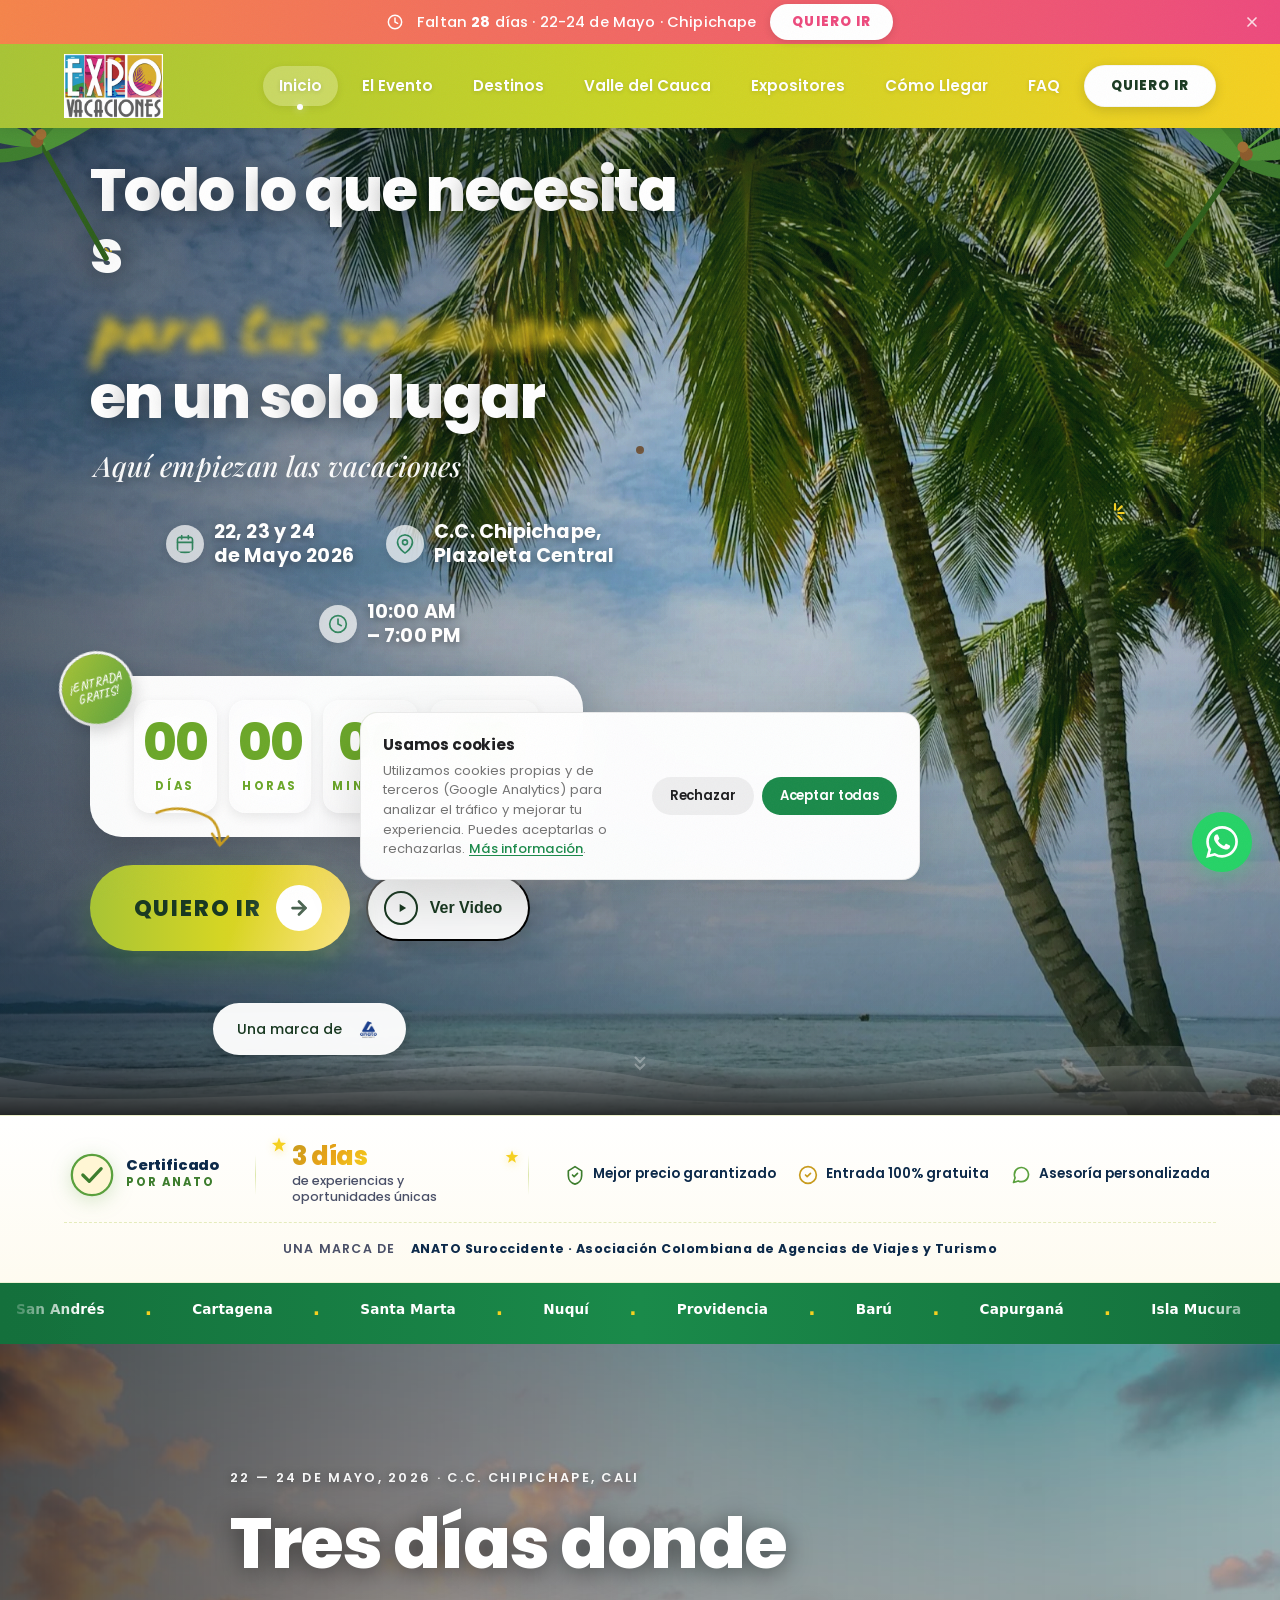
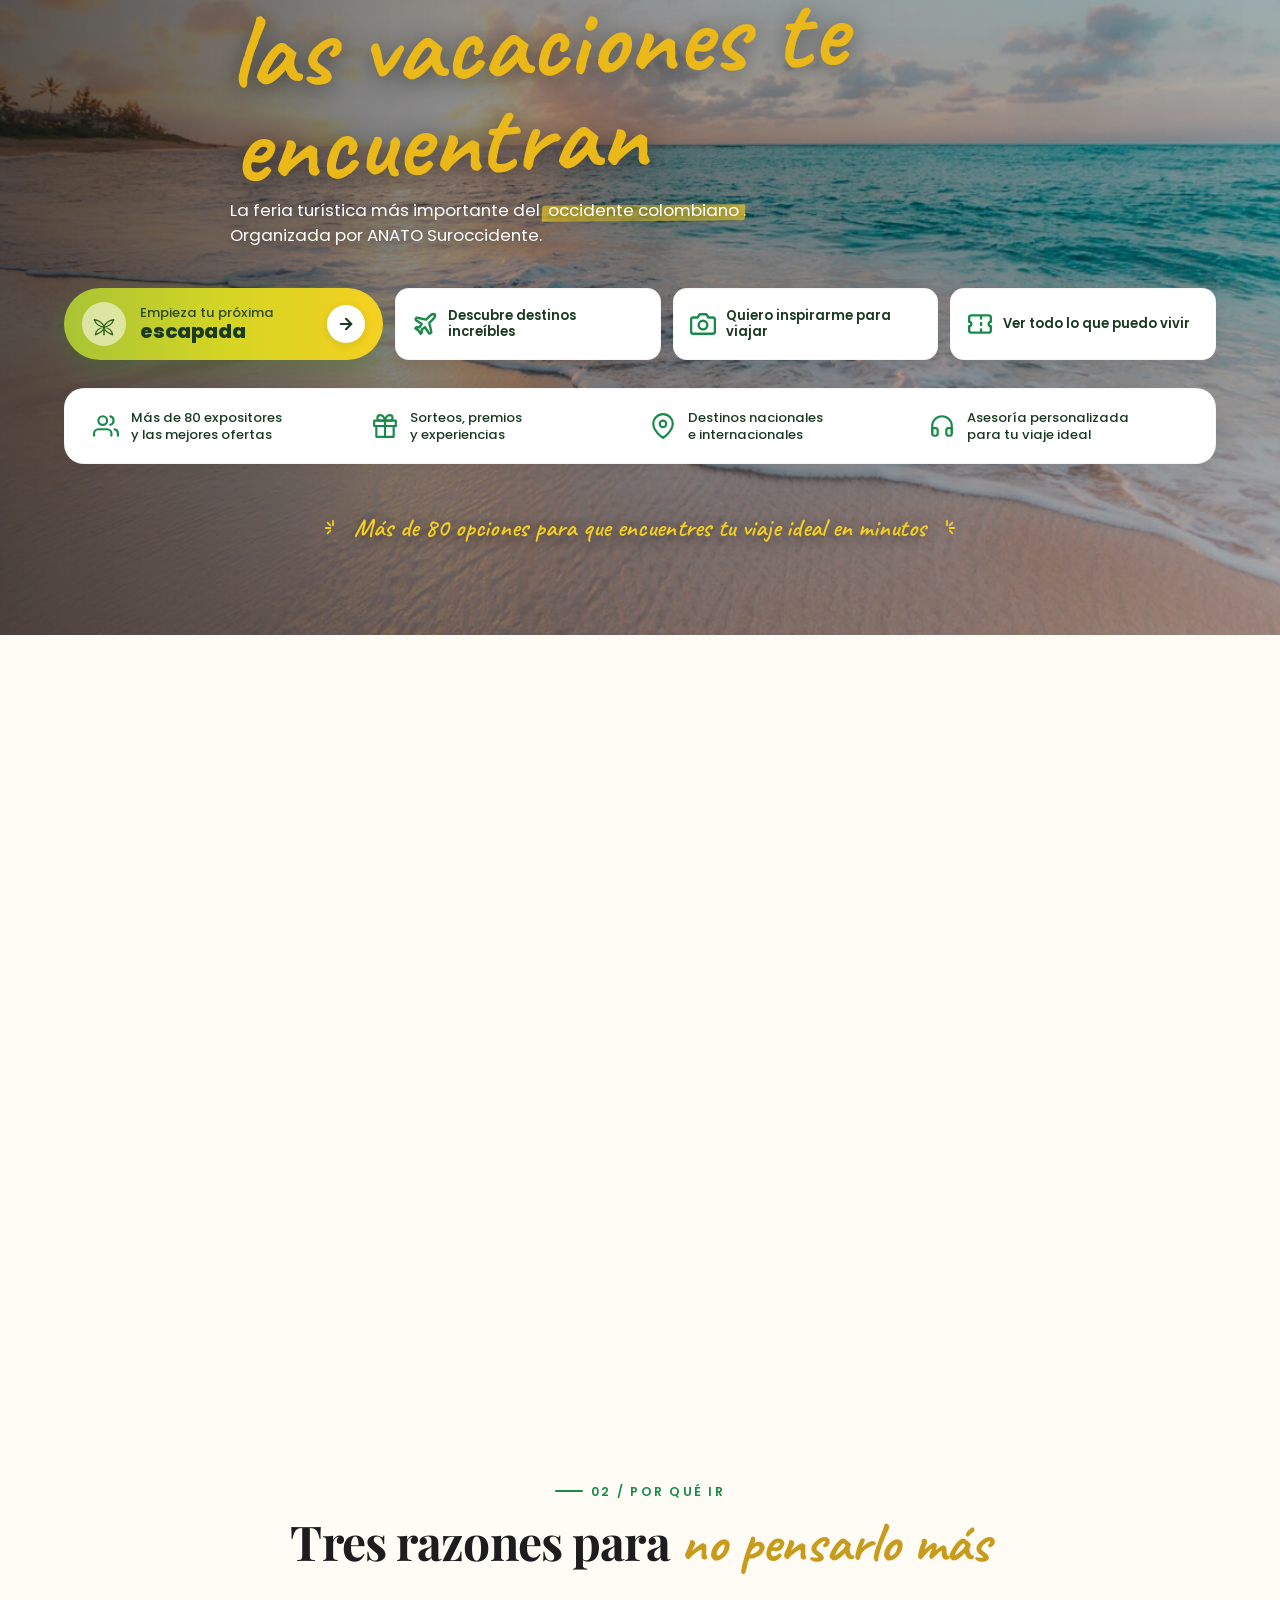
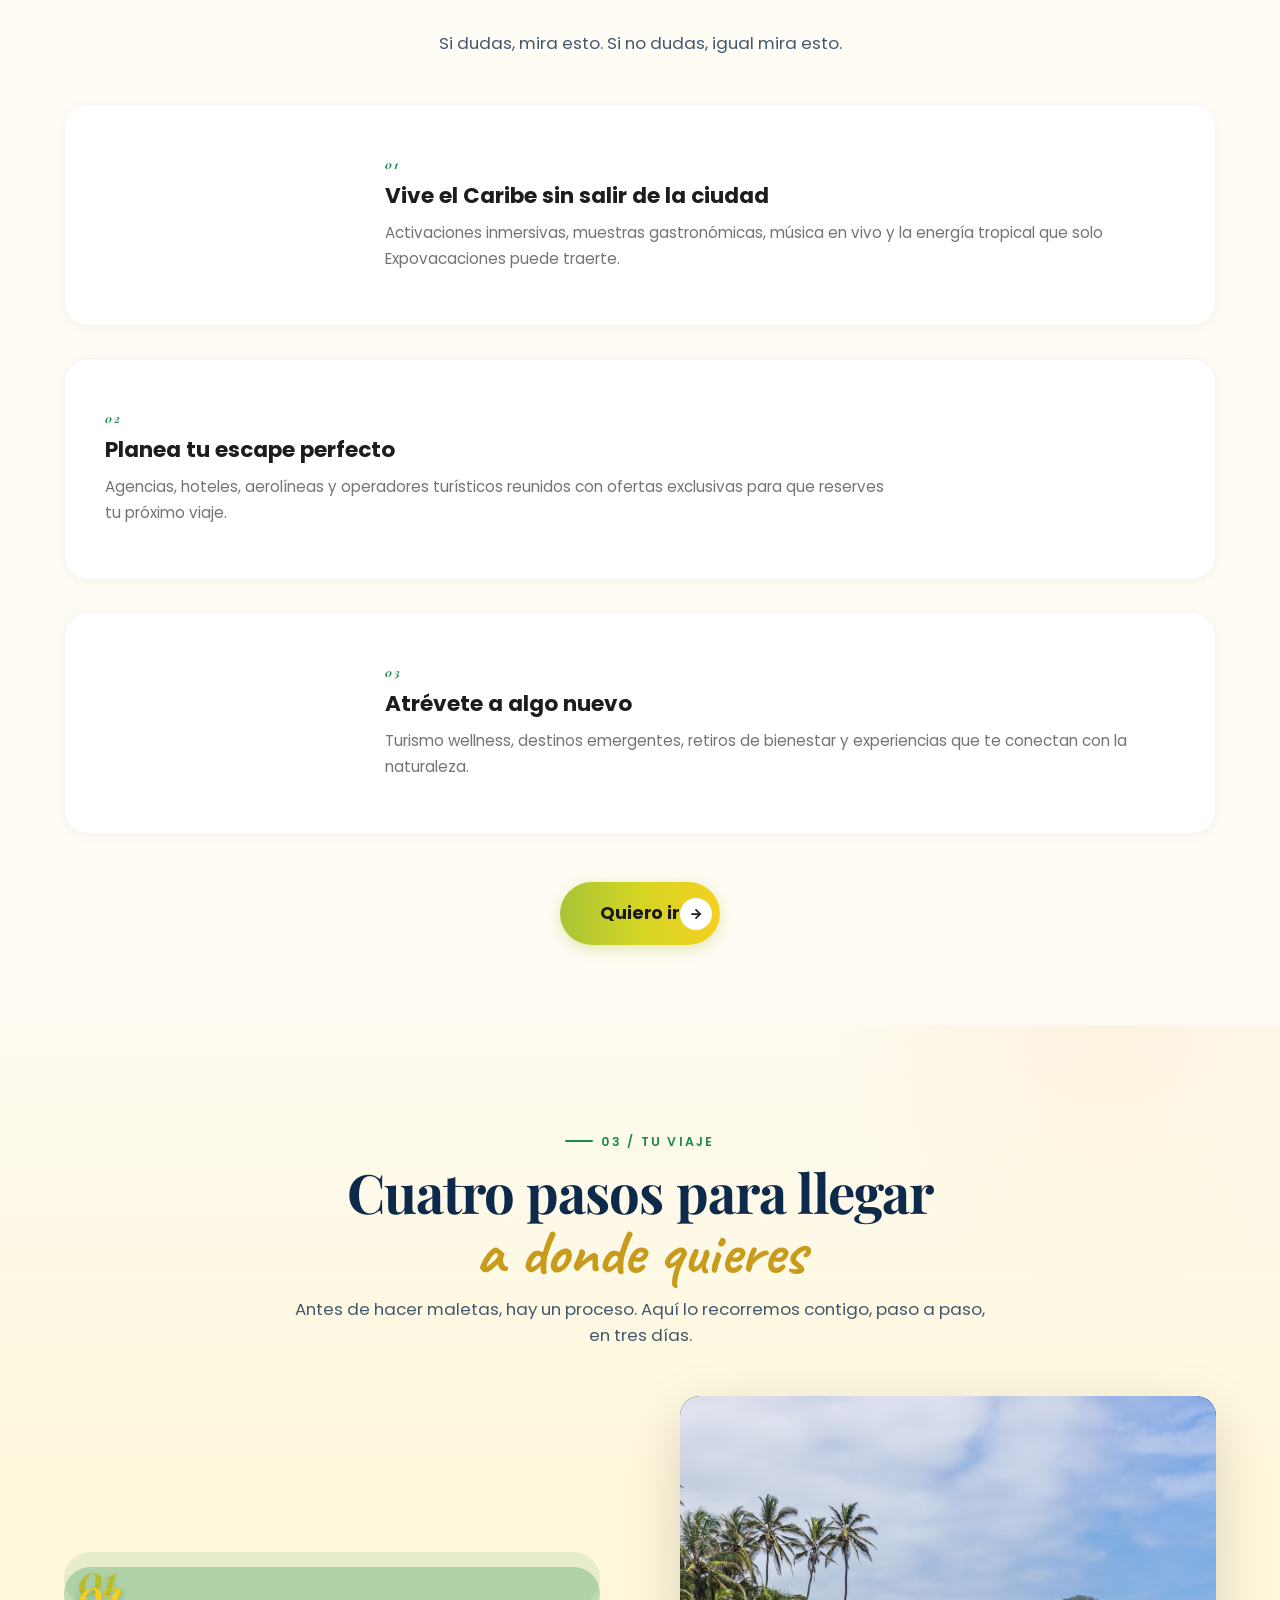
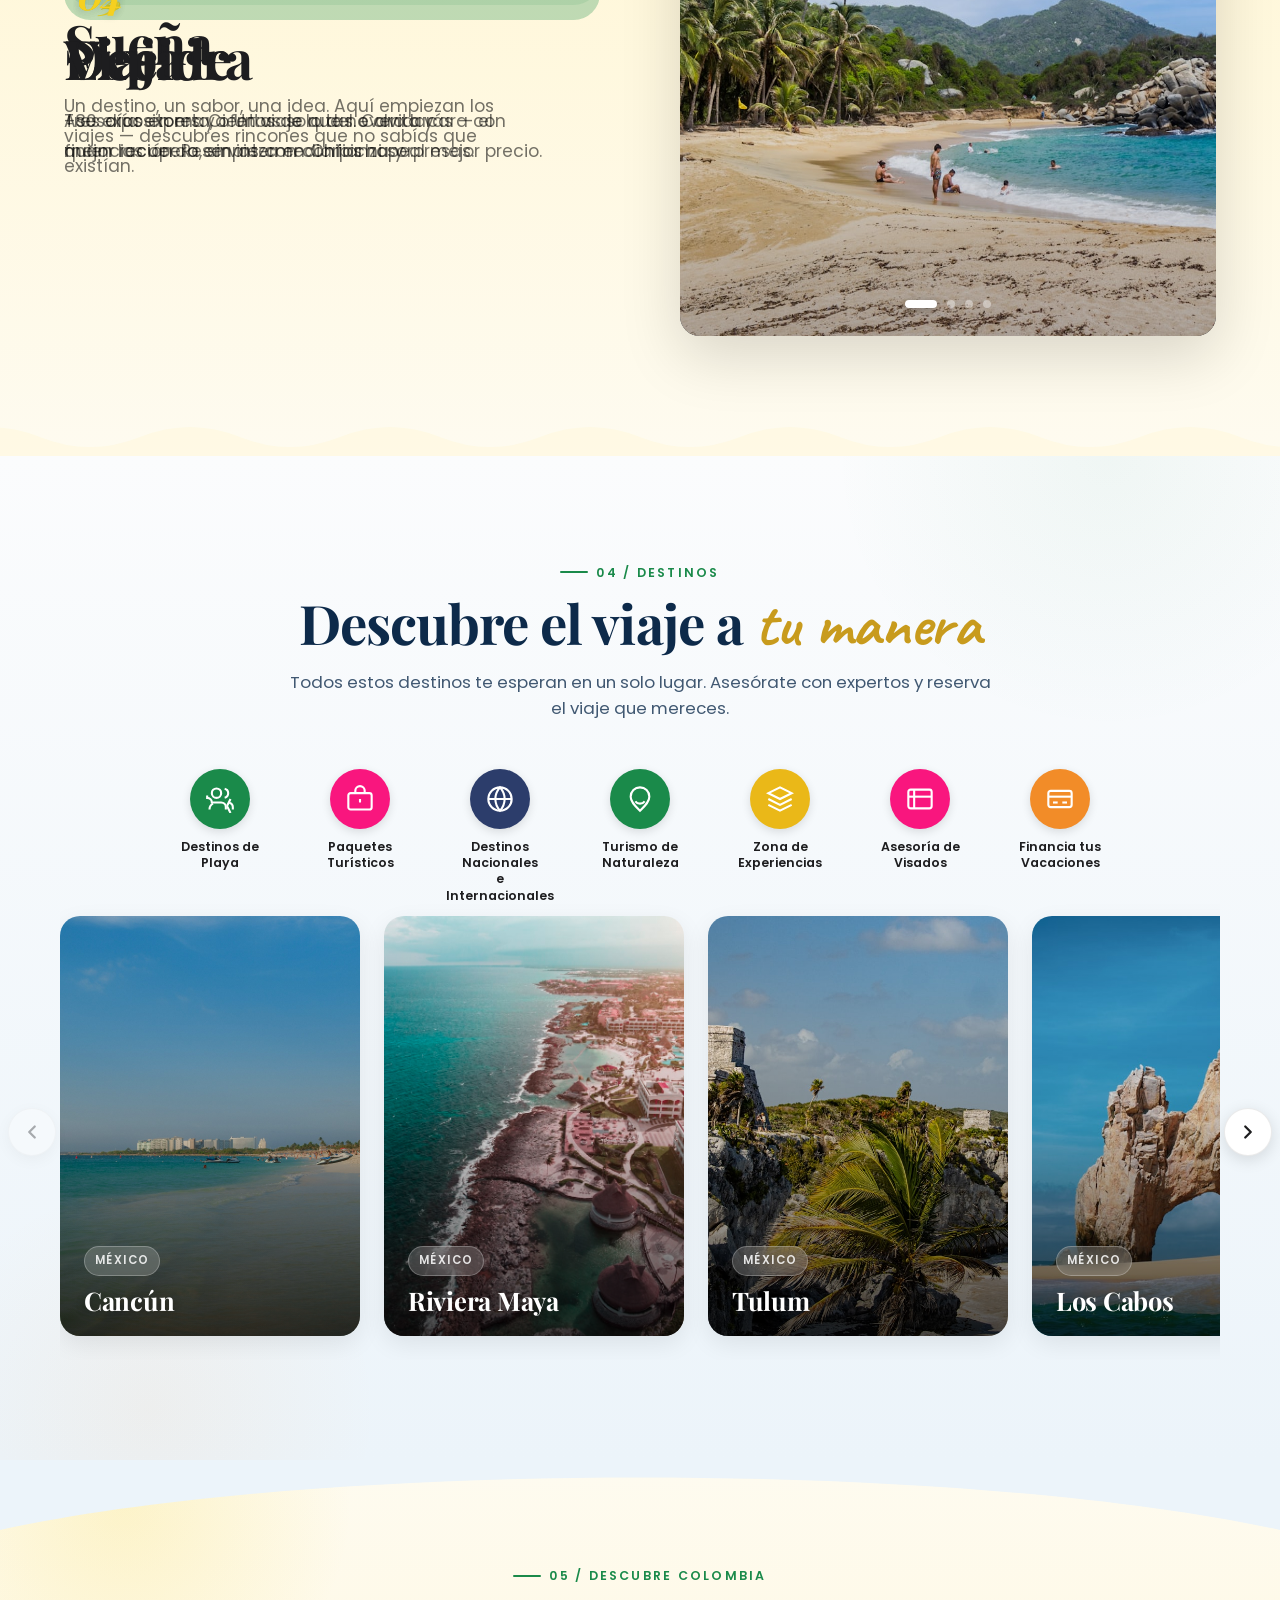
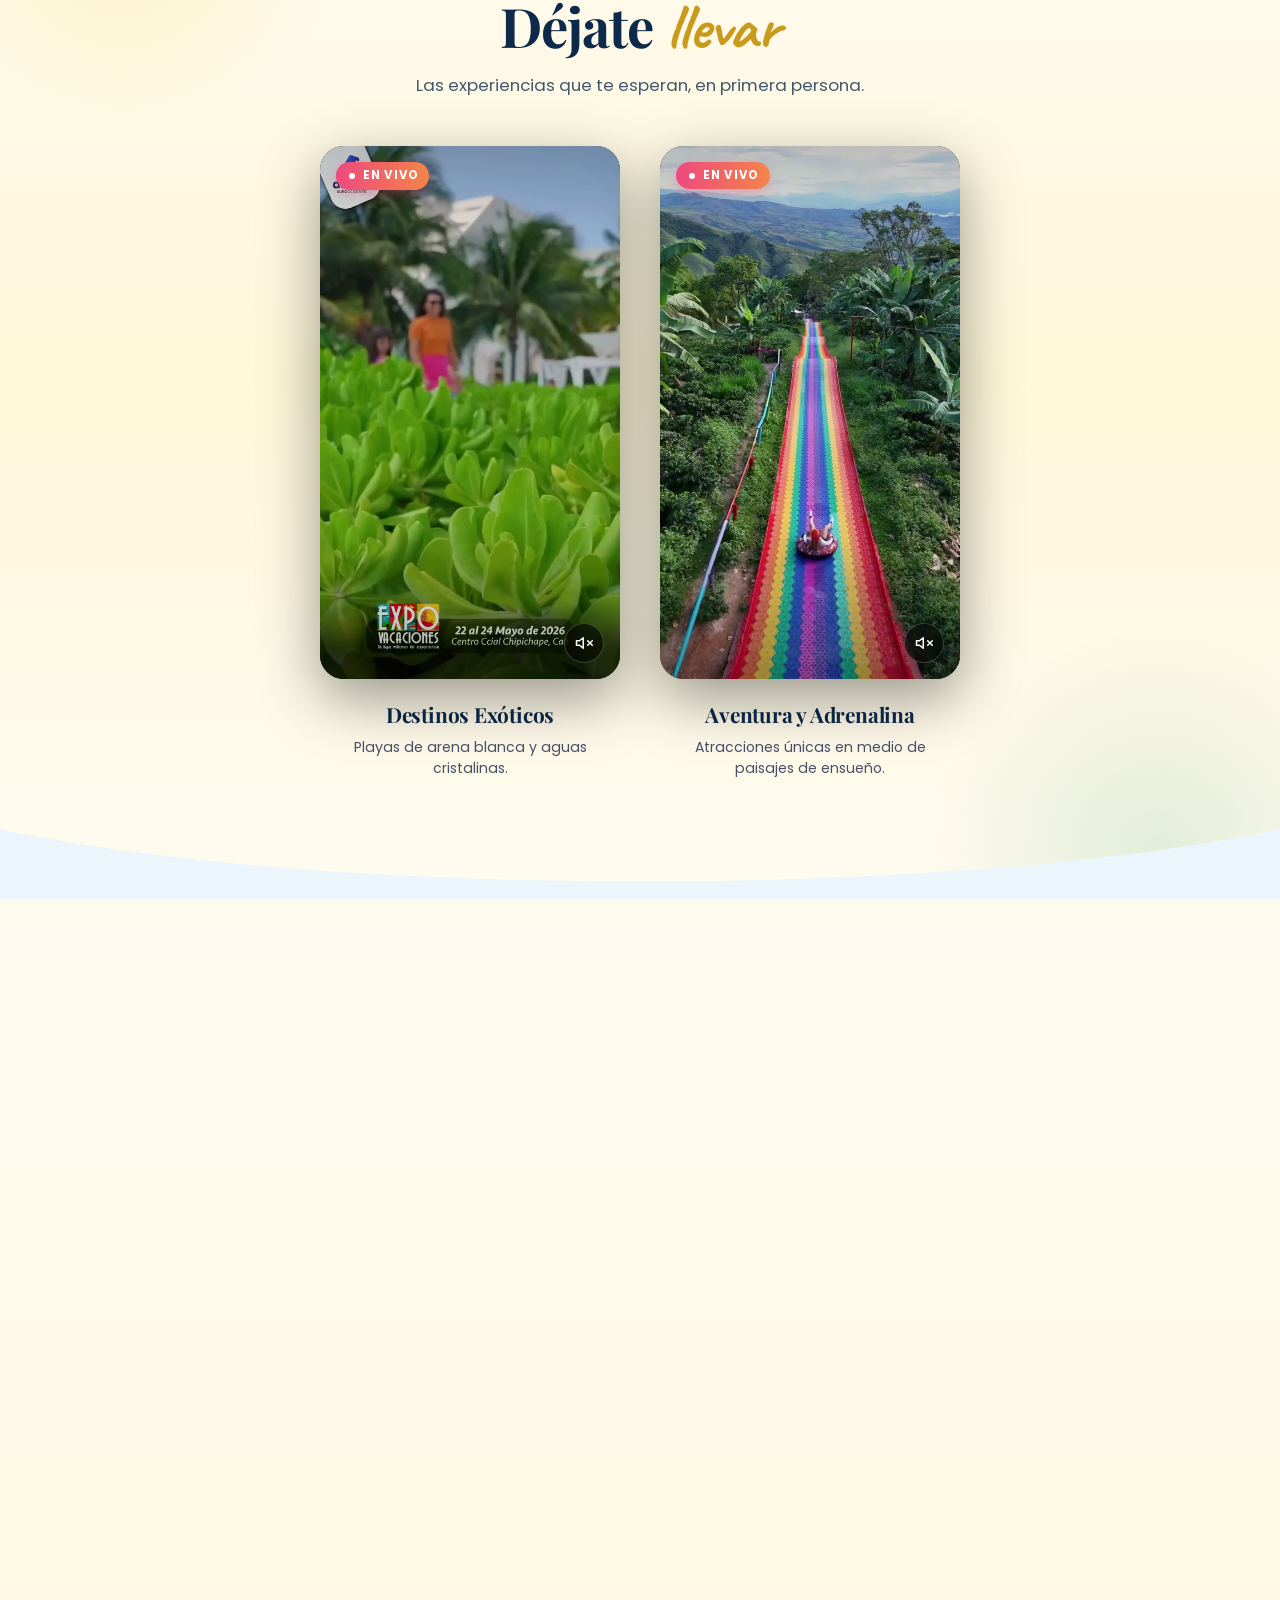
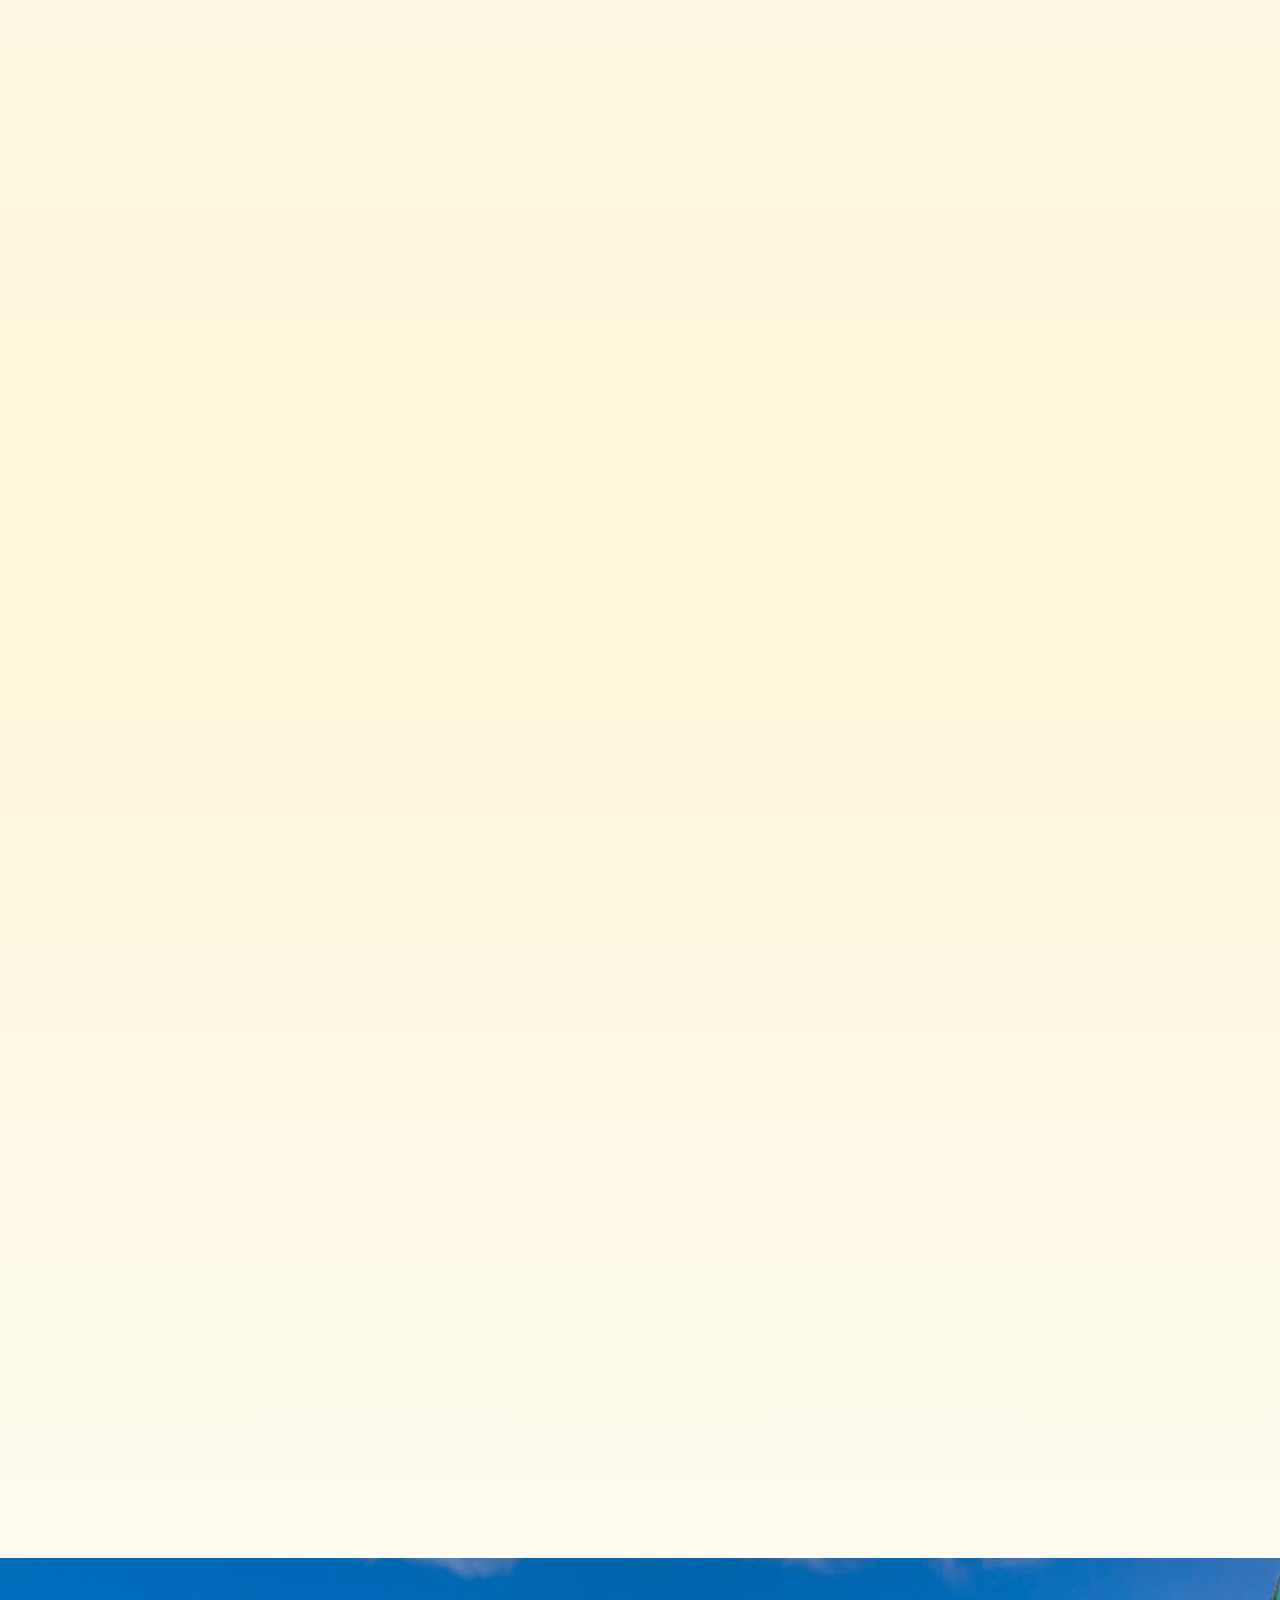
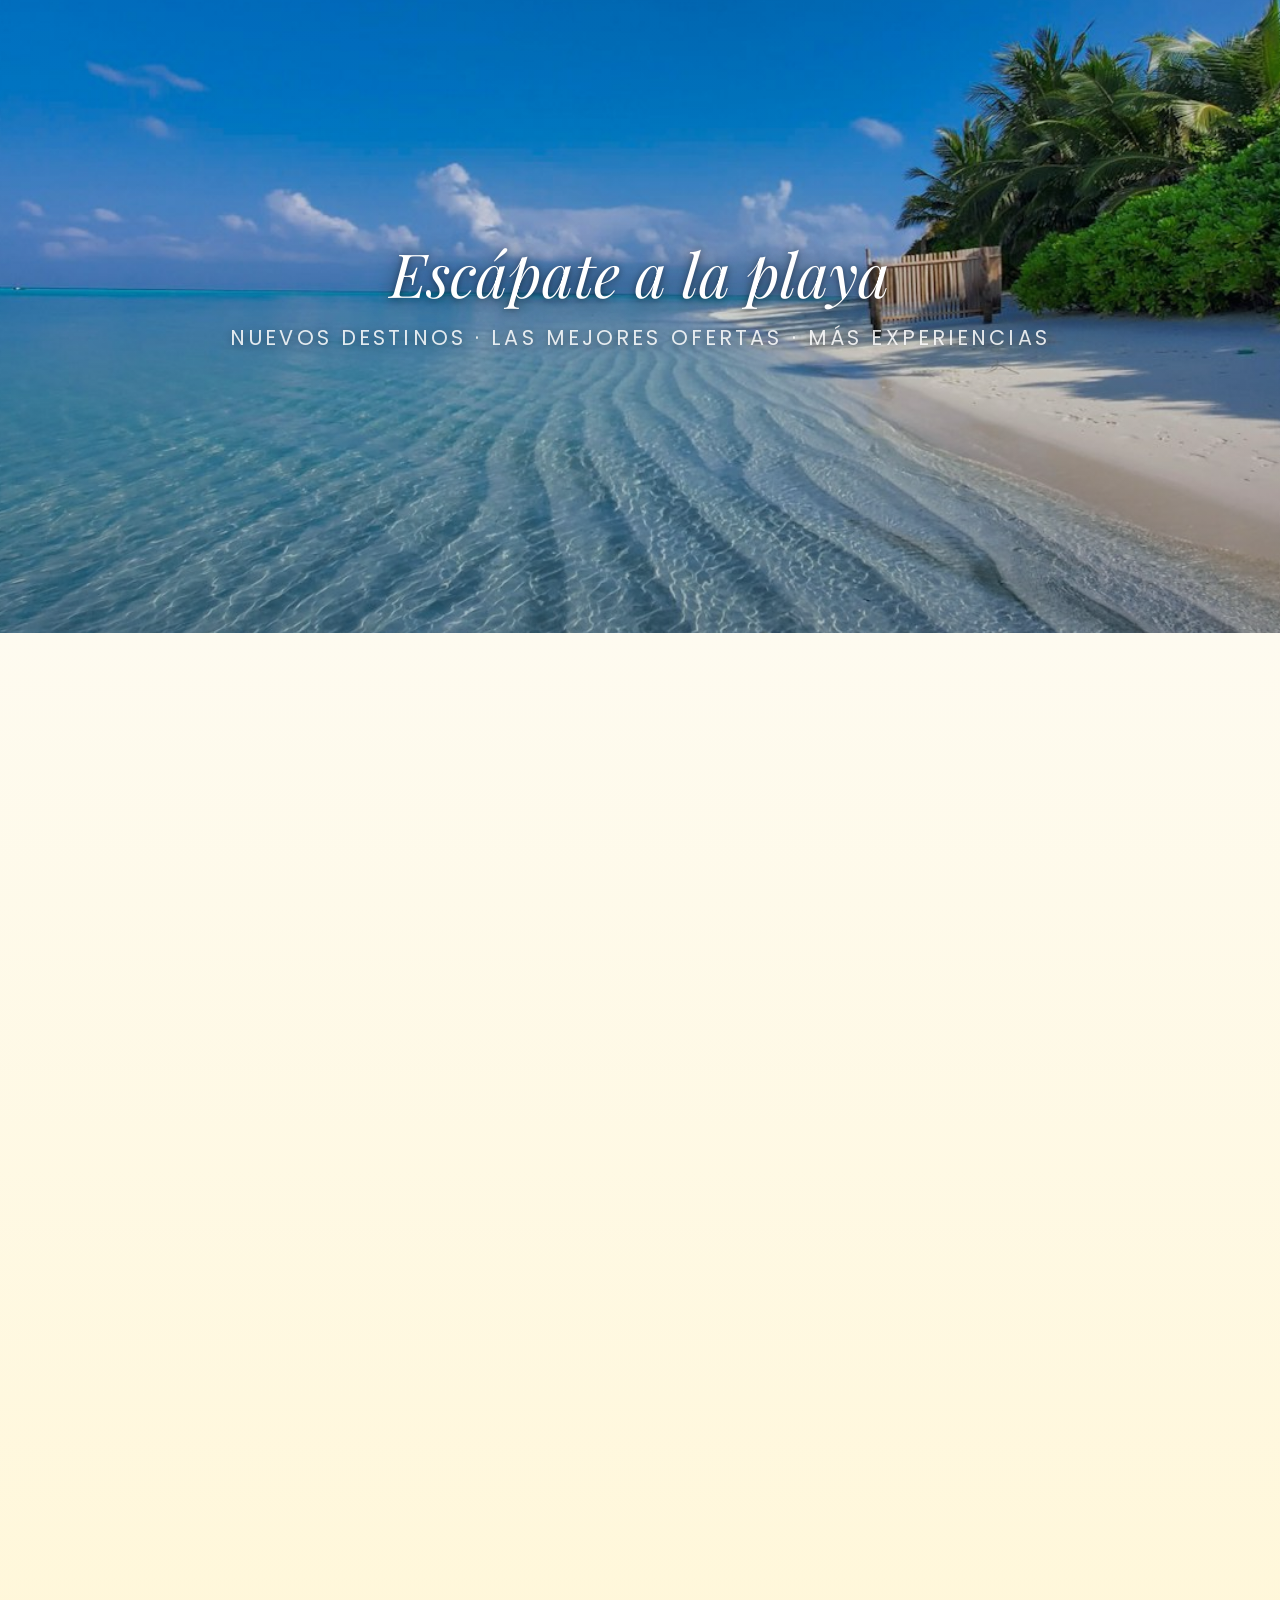
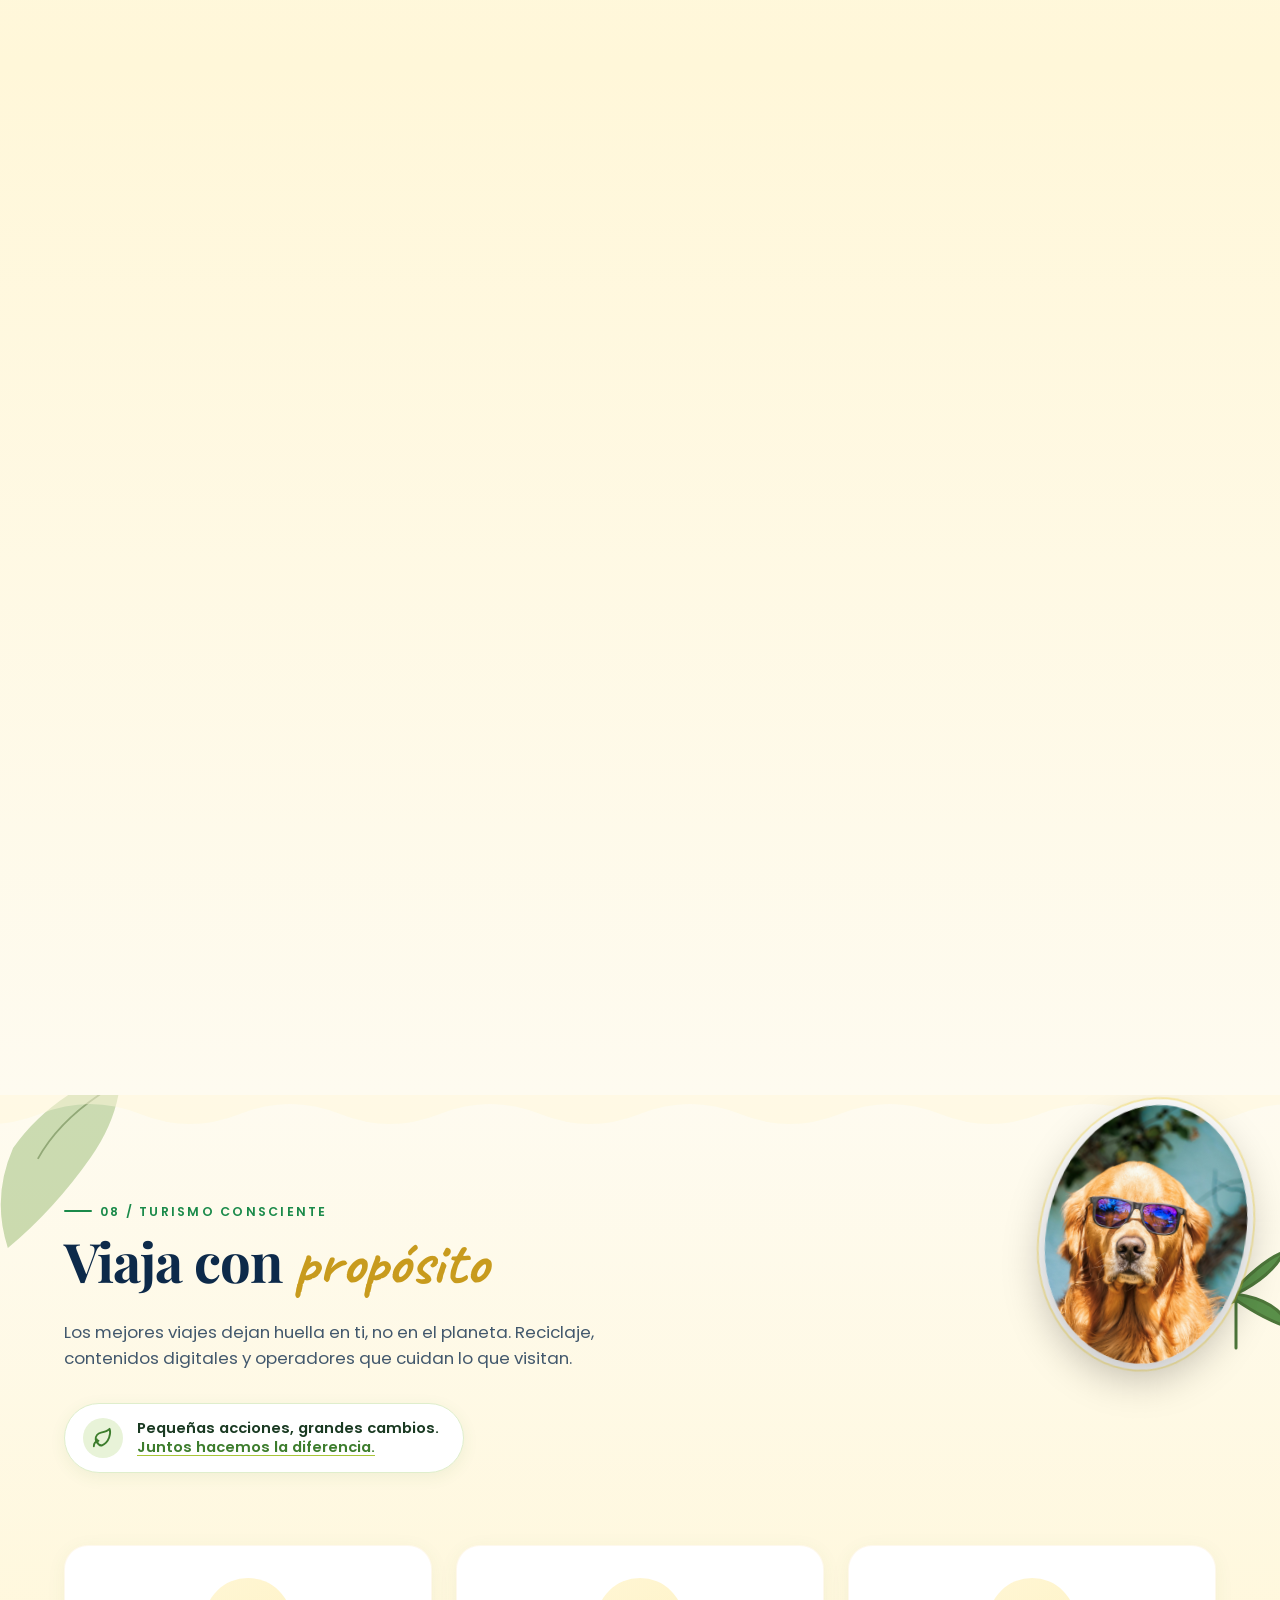
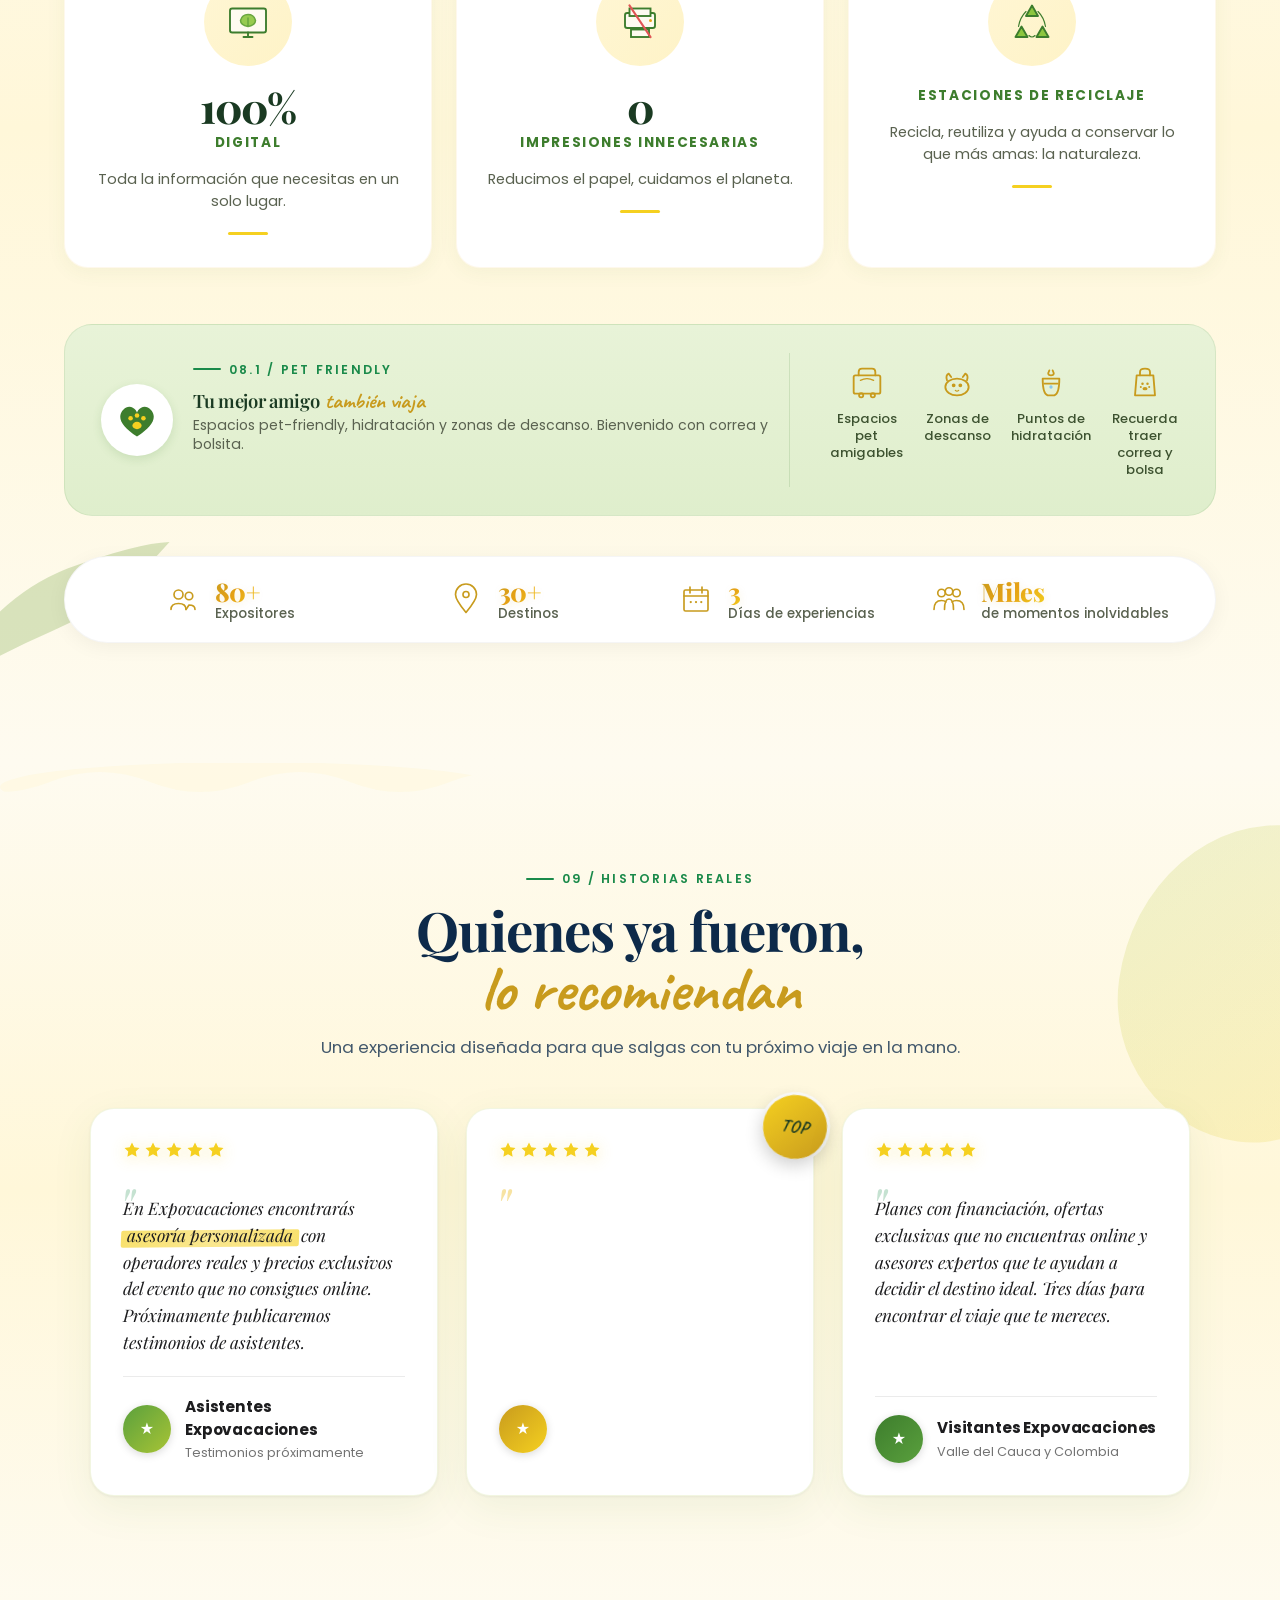
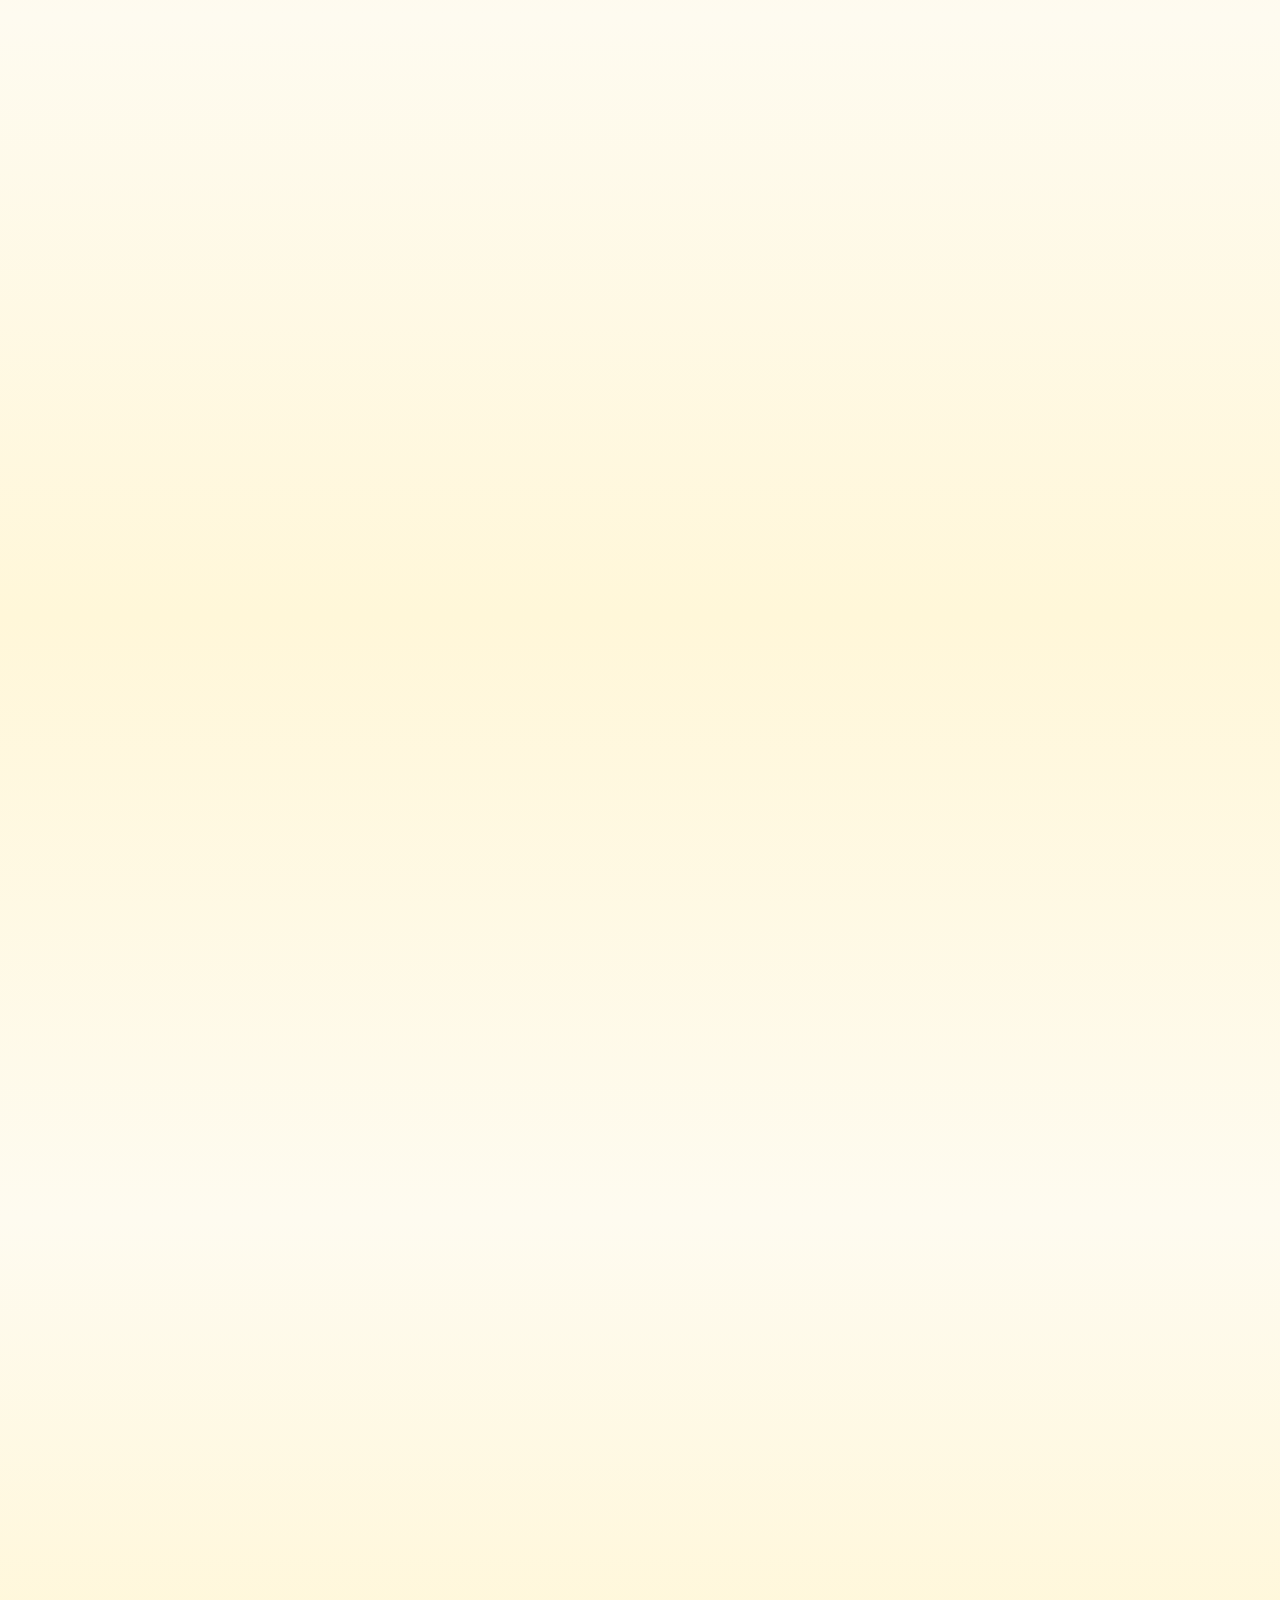
==== commit 60eb7b7b: "Editorial completado en TODAS las secciones + renumeración secuencial Secciones que faltaban (sistem" ====
--- a/index.html
+++ b/index.html
@@ -788,7 +788,7 @@
         <div class="evento__razones">
             <div class="container">
                 <header class="ed-section-head ed-section-head--center">
-                    <p class="ed-kicker">06 / Por qué ir</p>
+                    <p class="ed-kicker">02 / Por qué ir</p>
                     <h2 class="ed-title evento__razones-title">Tres razones para <span class="ed-script">no pensarlo más</span></h2>
                     <p class="ed-dek">Si dudas, mira esto. Si no dudas, igual mira esto.</p>
                 </header>
@@ -840,7 +840,7 @@
         </div>
         <div class="container">
             <header class="ed-section-head ed-section-head--center stories__header">
-                <p class="ed-kicker">01 / Tu viaje</p>
+                <p class="ed-kicker">03 / Tu viaje</p>
                 <h2 class="ed-title">Cuatro pasos para llegar <span class="ed-script">a donde quieres</span></h2>
                 <p class="ed-dek">Antes de hacer maletas, hay un proceso. Aquí lo recorremos contigo, paso a paso, en tres días.</p>
             </header>
@@ -896,19 +896,11 @@
             </svg>
         </div>
         <div class="container">
-            <div class="section-header">
-                <p class="section-header__tag">
-                    <span class="section-header__palm" aria-hidden="true">
-                        <svg viewBox="0 0 28 28" fill="none"><path d="M14 24 L14 14 M14 14 Q 5 12 3 5 Q 10 7 14 13 M14 14 Q 23 12 25 5 Q 18 7 14 13 M14 14 Q 5 15 3 23 Q 12 20 14 15 M14 14 Q 23 15 25 23 Q 16 20 14 15" stroke="#3d7d2d" stroke-width="1.5" stroke-linecap="round" fill="#5aa03d" opacity="0.9"/></svg>
-                    </span>
-                    DESTINOS
-                </p>
-                <h2 class="section-header__title">Descubre el viaje a <em class="script-accent">tu manera</em>
-                    <span class="tropical-sparkle section-header__sparkle" aria-hidden="true">
-                        <svg viewBox="0 0 20 20" fill="none"><path d="M4 4 L7 7 M10 2 L10 7 M2 10 L7 10 M4 16 L7 13" stroke="#e8a317" stroke-width="2" stroke-linecap="round"/></svg>
-                    </span>
-                </h2>
-                <p class="section-header__subtitle">Todos estos destinos te esperan en un solo lugar. Asesórate con expertos y reserva el viaje que mereces.</p>
+            <header class="ed-section-head ed-section-head--center">
+                <p class="ed-kicker">04 / Destinos</p>
+                <h2 class="ed-title">Descubre el viaje a <span class="ed-script">tu manera</span></h2>
+                <p class="ed-dek">Todos estos destinos te esperan en un solo lugar. Asesórate con expertos y reserva el viaje que mereces.</p>
+            </header>
                 <div class="destination-highlights destination-highlights--icons">
                     <div class="destination-highlight--icon">
                         <div class="destination-highlight__circle" style="background: #1a8a4a;">
@@ -953,7 +945,6 @@
                         <span>Financia tus<br>Vacaciones</span>
                     </div>
                 </div>
-            </div>
         </div>
         <div class="dream-carousel">
             <button type="button" class="dream-carousel__arrow dream-carousel__arrow--prev" id="dreamPrev" aria-label="Anterior destino">
@@ -990,20 +981,11 @@
             <path d="M0,0 C360,70 1080,70 1440,0 L1440,70 L0,70 Z" fill="#EAF6FB"/>
         </svg>
         <div class="container">
-            <div class="section-header">
-                <p class="section-header__tag">
-                    <span class="section-header__palm" aria-hidden="true">
-                        <svg viewBox="0 0 28 28" fill="none"><path d="M14 24 L14 14 M14 14 Q 5 12 3 5 Q 10 7 14 13 M14 14 Q 23 12 25 5 Q 18 7 14 13 M14 14 Q 5 15 3 23 Q 12 20 14 15 M14 14 Q 23 15 25 23 Q 16 20 14 15" stroke="#3d7d2d" stroke-width="1.5" stroke-linecap="round" fill="#5aa03d" opacity="0.9"/></svg>
-                    </span>
-                    DESCUBRE COLOMBIA
-                </p>
-                <h2 class="section-header__title">Déjate <em class="script-accent">llevar</em>
-                    <span class="tropical-sparkle section-header__sparkle" aria-hidden="true">
-                        <svg viewBox="0 0 20 20" fill="none"><path d="M4 4 L7 7 M10 2 L10 7 M2 10 L7 10 M4 16 L7 13" stroke="#e8a317" stroke-width="2" stroke-linecap="round"/></svg>
-                    </span>
-                </h2>
-                <p class="section-header__subtitle">Las experiencias que te esperan, en primera persona.</p>
-            </div>
+            <header class="ed-section-head ed-section-head--center">
+                <p class="ed-kicker">05 / Descubre Colombia</p>
+                <h2 class="ed-title">Déjate <span class="ed-script">llevar</span></h2>
+                <p class="ed-dek">Las experiencias que te esperan, en primera persona.</p>
+            </header>
             <div class="reels">
                 <article class="reel">
                     <div class="reel__frame">
@@ -1072,7 +1054,7 @@
         </div>
         <div class="container valle__container">
             <header class="ed-section-head ed-section-head--center valle__intro">
-                <p class="ed-kicker">02 / Anfitrión</p>
+                <p class="ed-kicker">06 / Anfitrión</p>
                 <h2 class="ed-title">El Valle te recibe <span class="ed-script">con los brazos abiertos</span></h2>
                 <p class="ed-dek">De la salsa al sancocho, de los Farallones al Pacífico. Siete planes en un mismo viaje, sin salir del departamento.</p>
             </header>
@@ -1245,7 +1227,7 @@
         </div>
         <div class="container gallery__container">
             <header class="ed-section-head ed-section-head--center gallery__intro">
-                <p class="ed-kicker">04 / Ediciones anteriores</p>
+                <p class="ed-kicker">07 / Ediciones anteriores</p>
                 <h2 class="ed-title">Así se vive <span class="ed-script">Expovacaciones</span></h2>
                 <p class="ed-dek">Postales reales de quienes ya pasaron por Chipichape. Espera lo mismo en mayo — y un poco más.</p>
             </header>
@@ -1441,7 +1423,7 @@
             <!-- Hero split -->
             <div class="conscious-hero scroll-fade-up">
                 <div class="conscious-hero__content">
-                    <p class="ed-kicker">03 / Turismo consciente</p>
+                    <p class="ed-kicker">08 / Turismo consciente</p>
                     <h2 class="ed-title conscious-hero__title">Viaja con <span class="ed-script">propósito</span></h2>
                     <p class="ed-dek">Los mejores viajes dejan huella en ti, no en el planeta. Reciclaje, contenidos digitales y operadores que cuidan lo que visitan.</p>
                     <div class="conscious-hero__pill">
@@ -1523,7 +1505,7 @@
                         </svg>
                     </div>
                     <div class="petfriendly__title-block">
-                        <p class="ed-kicker">03.1 / Pet friendly</p>
+                        <p class="ed-kicker">08.1 / Pet friendly</p>
                         <h3 class="ed-title petfriendly__title">Tu mejor amigo <span class="ed-script">también viaja</span></h3>
                         <p class="ed-dek petfriendly__sub">Espacios pet-friendly, hidratación y zonas de descanso. Bienvenido con correa y bolsita.</p>
                     </div>
@@ -1632,20 +1614,11 @@
     <!-- TESTIMONIOS -->
     <section class="testimonials" id="testimonios">
         <div class="container">
-            <div class="section-header">
-                <p class="section-header__tag">
-                    <span class="section-header__palm" aria-hidden="true">
-                        <svg viewBox="0 0 28 28" fill="none"><path d="M14 24 L14 14 M14 14 Q 5 12 3 5 Q 10 7 14 13 M14 14 Q 23 12 25 5 Q 18 7 14 13 M14 14 Q 5 15 3 23 Q 12 20 14 15 M14 14 Q 23 15 25 23 Q 16 20 14 15" stroke="#3d7d2d" stroke-width="1.5" stroke-linecap="round" fill="#5aa03d" opacity="0.9"/></svg>
-                    </span>
-                    HISTORIAS REALES
-                </p>
-                <h2 class="section-header__title">Quienes ya fueron, <em class="script-accent">lo recomiendan</em>
-                    <span class="tropical-sparkle section-header__sparkle" aria-hidden="true">
-                        <svg viewBox="0 0 20 20" fill="none"><path d="M4 4 L7 7 M10 2 L10 7 M2 10 L7 10 M4 16 L7 13" stroke="#e8a317" stroke-width="2" stroke-linecap="round"/></svg>
-                    </span>
-                </h2>
-                <p class="section-header__subtitle">Una experiencia diseñada para que salgas con tu próximo viaje en la mano.</p>
-            </div>
+            <header class="ed-section-head ed-section-head--center">
+                <p class="ed-kicker">09 / Historias reales</p>
+                <h2 class="ed-title">Quienes ya fueron, <span class="ed-script">lo recomiendan</span></h2>
+                <p class="ed-dek">Una experiencia diseñada para que salgas con tu próximo viaje en la mano.</p>
+            </header>
             <div class="testimonials__grid">
                 <article class="testimonial">
                     <div class="testimonial__stars" aria-label="5 estrellas">
@@ -1718,7 +1691,7 @@
         </svg>
         <div class="container">
             <header class="ed-section-head ed-section-head--center">
-                <p class="ed-kicker">08 / No te lo pierdas</p>
+                <p class="ed-kicker">10 / No te lo pierdas</p>
                 <h2 class="ed-title">Recibe las ofertas <span class="ed-script">antes que nadie</span></h2>
                 <p class="ed-dek">Te avisamos cuando lleguen las promociones, los expositores nuevos y los sorteos. Cero spam, todo viaje.</p>
             </header>
@@ -1837,19 +1810,11 @@
     <!-- CÓMO LLEGAR -->
     <section class="location" id="como-llegar">
         <div class="container">
-            <div class="section-header">
-                <p class="section-header__tag">
-                    <span class="section-header__palm" aria-hidden="true">
-                        <svg viewBox="0 0 28 28" fill="none"><path d="M14 24 L14 14 M14 14 Q 5 12 3 5 Q 10 7 14 13 M14 14 Q 23 12 25 5 Q 18 7 14 13 M14 14 Q 5 15 3 23 Q 12 20 14 15 M14 14 Q 23 15 25 23 Q 16 20 14 15" stroke="#3d7d2d" stroke-width="1.5" stroke-linecap="round" fill="#5aa03d" opacity="0.9"/></svg>
-                    </span>
-                    UBICACIÓN
-                </p>
-                <h2 class="section-header__title">Te <em class="script-accent">esperamos</em> aquí
-                    <span class="tropical-sparkle section-header__sparkle" aria-hidden="true">
-                        <svg viewBox="0 0 20 20" fill="none"><path d="M4 4 L7 7 M10 2 L10 7 M2 10 L7 10 M4 16 L7 13" stroke="#e8a317" stroke-width="2" stroke-linecap="round"/></svg>
-                    </span>
-                </h2>
-            </div>
+            <header class="ed-section-head ed-section-head--center">
+                <p class="ed-kicker">11 / Ubicación</p>
+                <h2 class="ed-title">Te <span class="ed-script">esperamos</span> aquí</h2>
+                <p class="ed-dek">Centro Comercial Chipichape, Plazoleta Central — el corazón del norte de Cali.</p>
+            </header>
             <div class="location__grid scroll-fade-up">
                 <div class="location__map">
                     <iframe
@@ -1900,7 +1865,7 @@
     <section class="exhibitors-showcase" id="expositores">
         <div class="container">
             <header class="ed-section-head ed-section-head--center">
-                <p class="ed-kicker">05 / Expositores 2026</p>
+                <p class="ed-kicker">12 / Expositores 2026</p>
                 <h2 class="ed-title">Las marcas que ya <span class="ed-script">dijeron sí</span></h2>
                 <p class="ed-dek">Aviatur, Decameron, Despegar, Falabella y +75 más. Operadores reales con ofertas reales — solo durante el evento.</p>
             </header>
@@ -1939,19 +1904,11 @@
     <!-- BENEFICIOS EXPOSITORES -->
     <section class="exhibitors" id="ser-expositor">
         <div class="container">
-            <div class="section-header">
-                <p class="section-header__tag">
-                    <span class="section-header__palm" aria-hidden="true">
-                        <svg viewBox="0 0 28 28" fill="none"><path d="M14 24 L14 14 M14 14 Q 5 12 3 5 Q 10 7 14 13 M14 14 Q 23 12 25 5 Q 18 7 14 13 M14 14 Q 5 15 3 23 Q 12 20 14 15 M14 14 Q 23 15 25 23 Q 16 20 14 15" stroke="#3d7d2d" stroke-width="1.5" stroke-linecap="round" fill="#5aa03d" opacity="0.9"/></svg>
-                    </span>
-                    PARA EXPOSITORES
-                </p>
-                <h2 class="section-header__title">Sé parte de la <em class="script-accent">experiencia</em>
-                    <span class="tropical-sparkle section-header__sparkle" aria-hidden="true">
-                        <svg viewBox="0 0 20 20" fill="none"><path d="M4 4 L7 7 M10 2 L10 7 M2 10 L7 10 M4 16 L7 13" stroke="#e8a317" stroke-width="2" stroke-linecap="round"/></svg>
-                    </span>
-                </h2>
-            </div>
+            <header class="ed-section-head ed-section-head--center">
+                <p class="ed-kicker">13 / Para expositores</p>
+                <h2 class="ed-title">Sé parte de la <span class="ed-script">experiencia</span></h2>
+                <p class="ed-dek">Conecta con miles de viajeros listos para reservar. Tres días que se traducen en clientes reales.</p>
+            </header>
             <div class="exhibitors__layout scroll-stagger">
                 <div class="exhibitors__who">
                     <h3>¿Quiénes pueden participar?</h3>
@@ -2040,7 +1997,7 @@
     <section class="faq" id="faq">
         <div class="container">
             <header class="ed-section-head ed-section-head--center">
-                <p class="ed-kicker">07 / Preguntas frecuentes</p>
+                <p class="ed-kicker">14 / Preguntas frecuentes</p>
                 <h2 class="ed-title">Lo que todos <span class="ed-script">se preguntan</span></h2>
                 <p class="ed-dek">¿Es gratis? ¿Puedo llevar a mi mascota? ¿Hay parqueadero? Spoiler: sí, sí y sí.</p>
             </header>
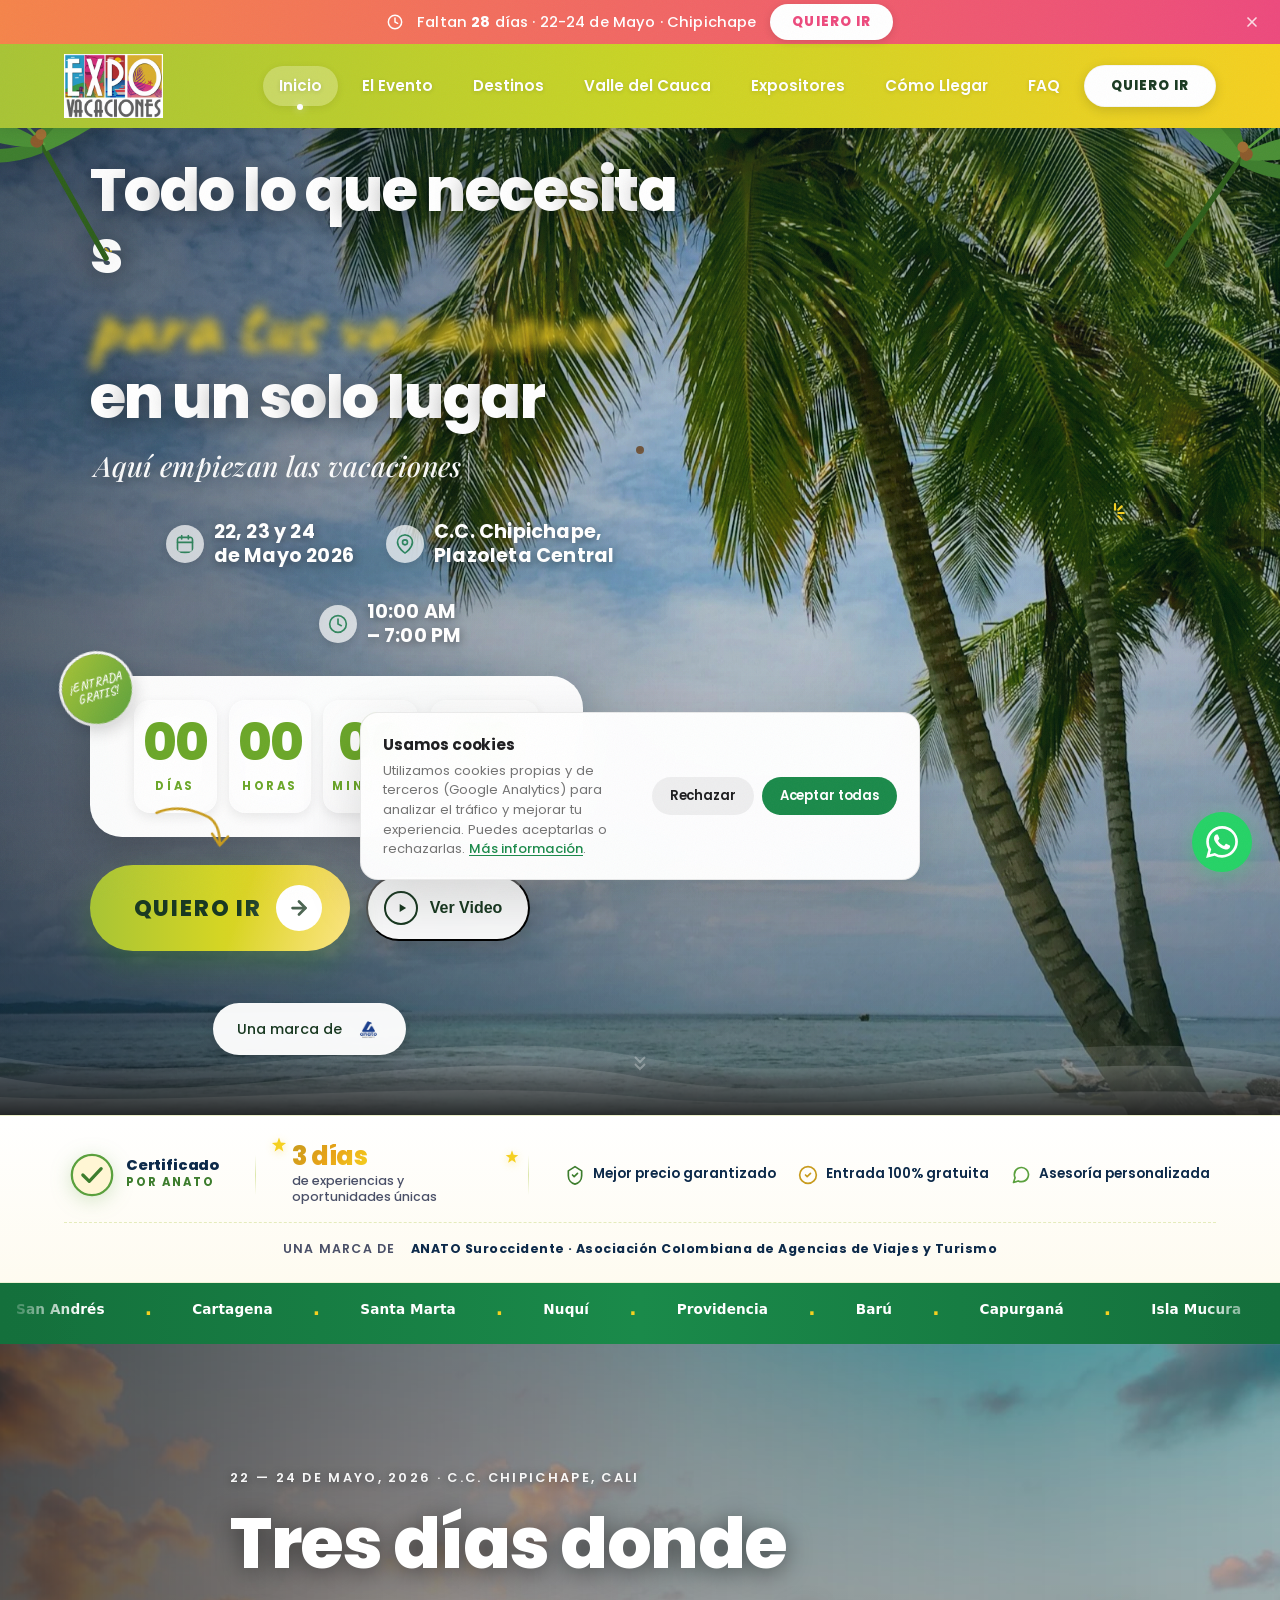
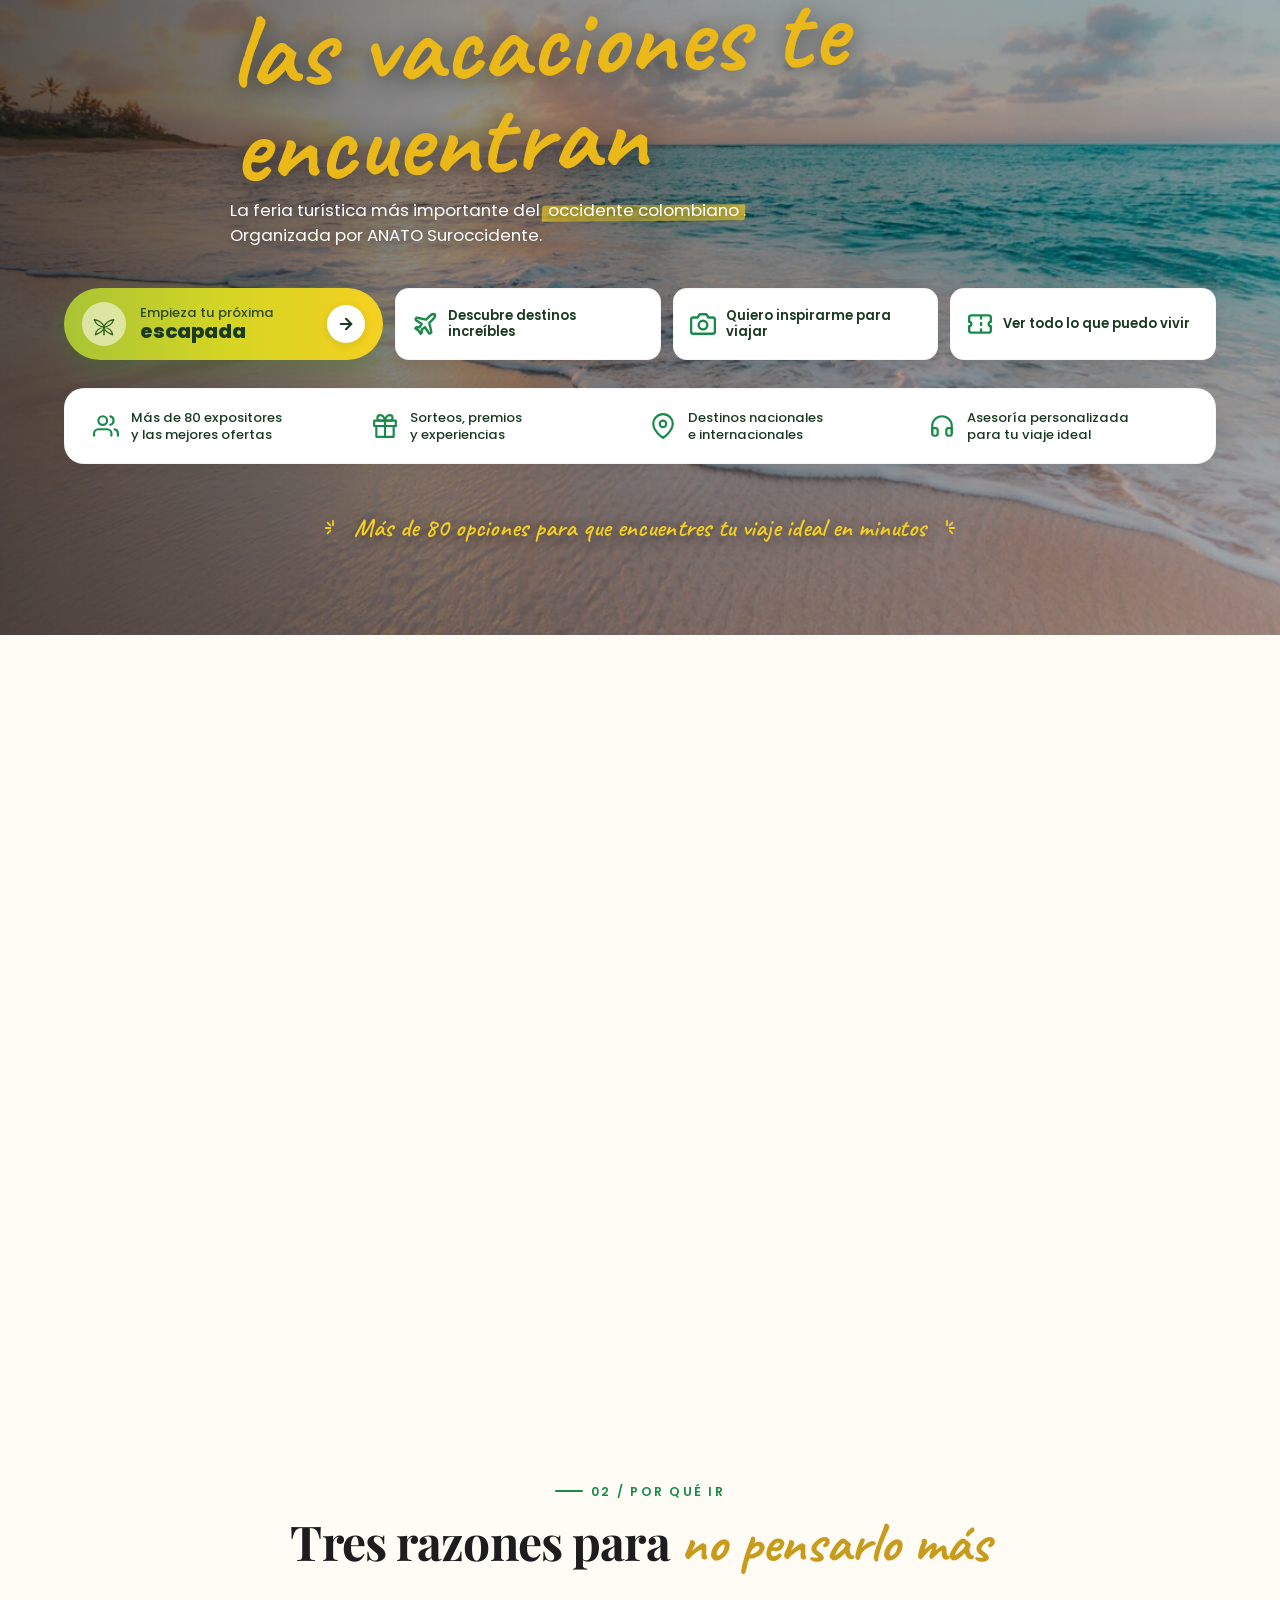
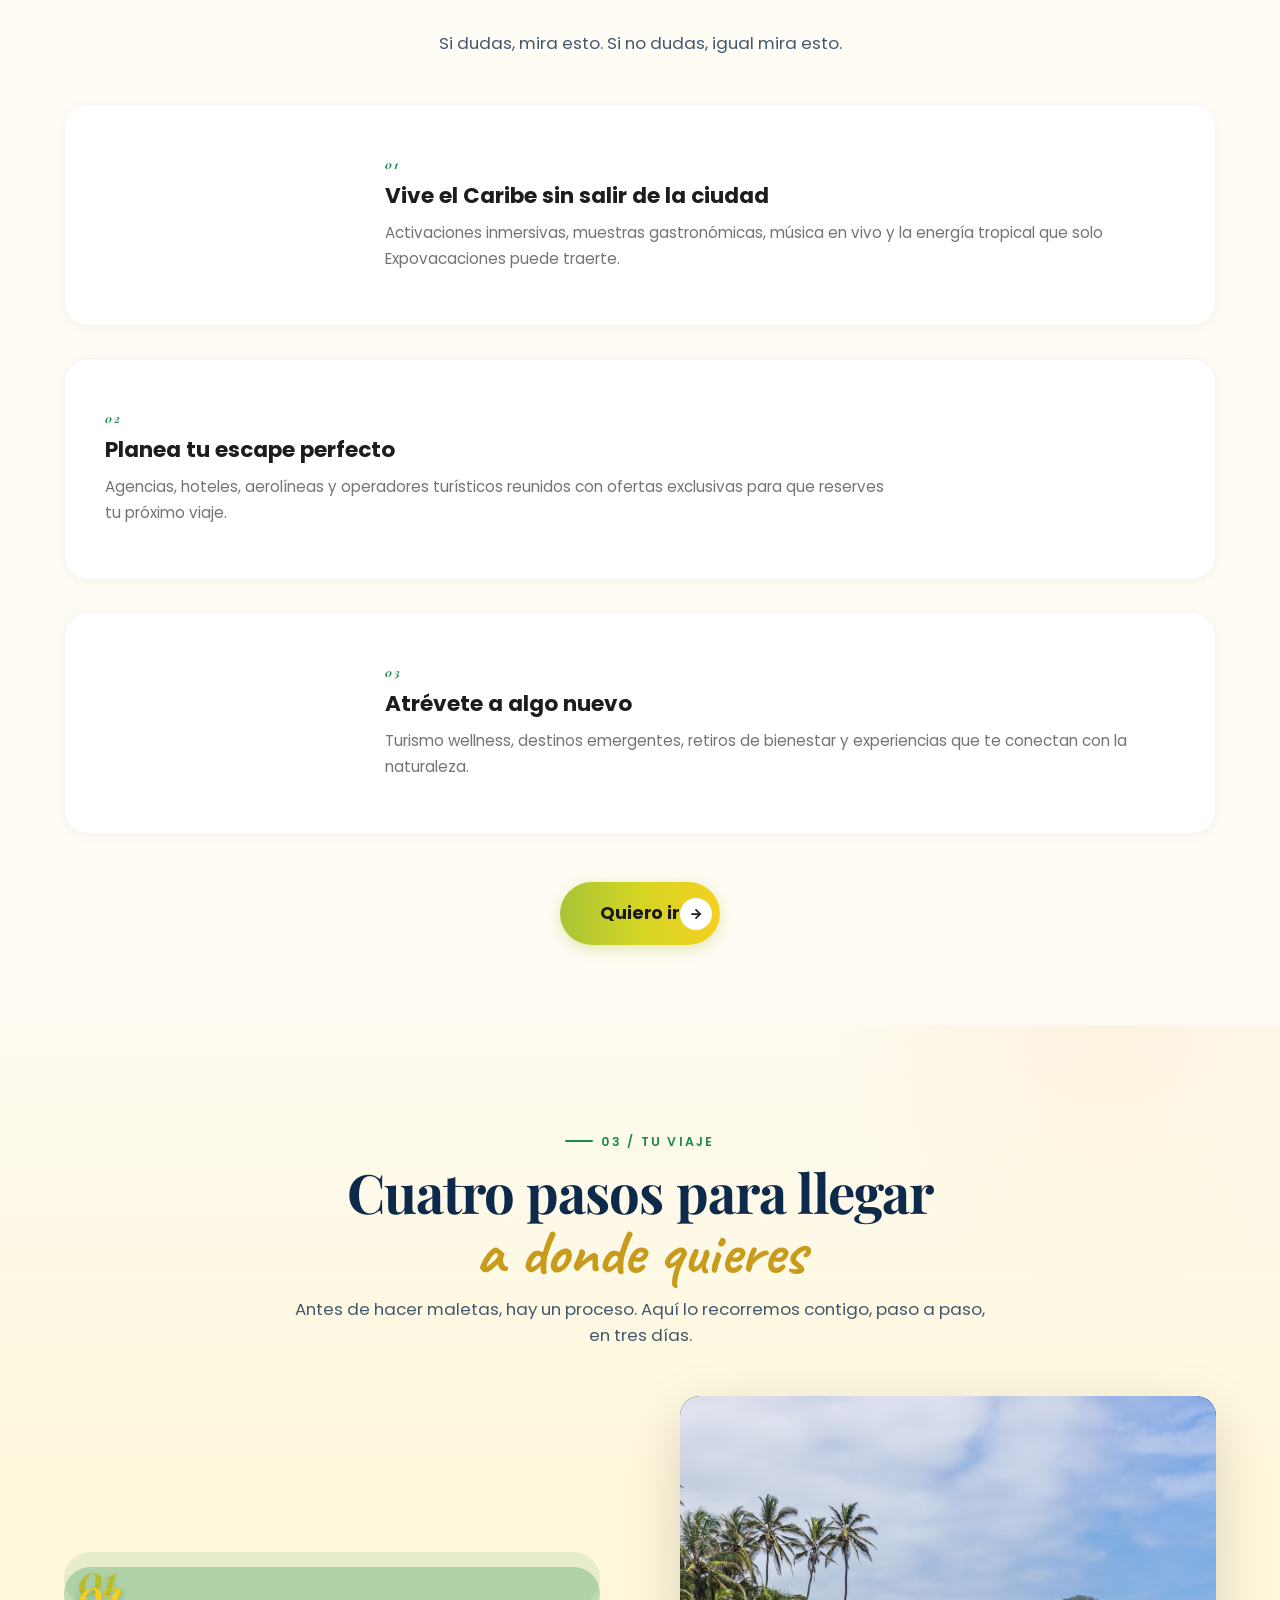
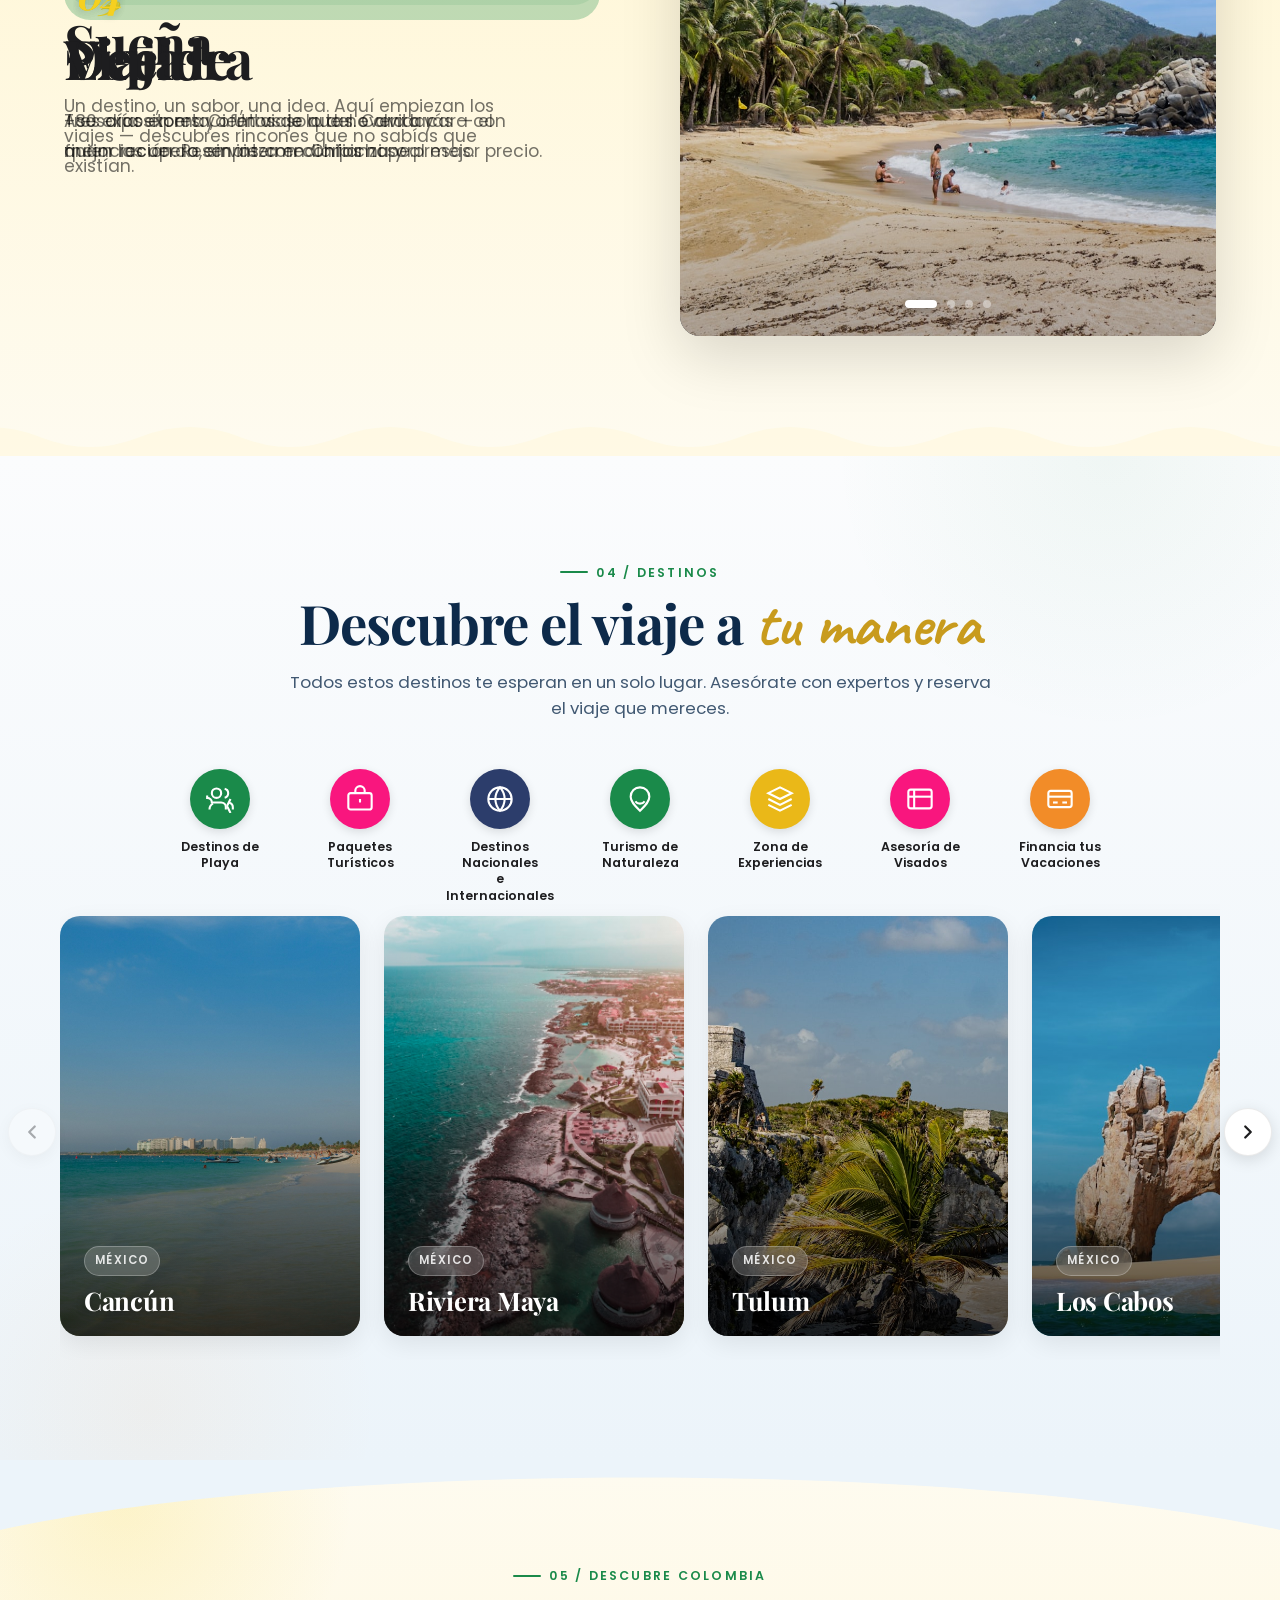
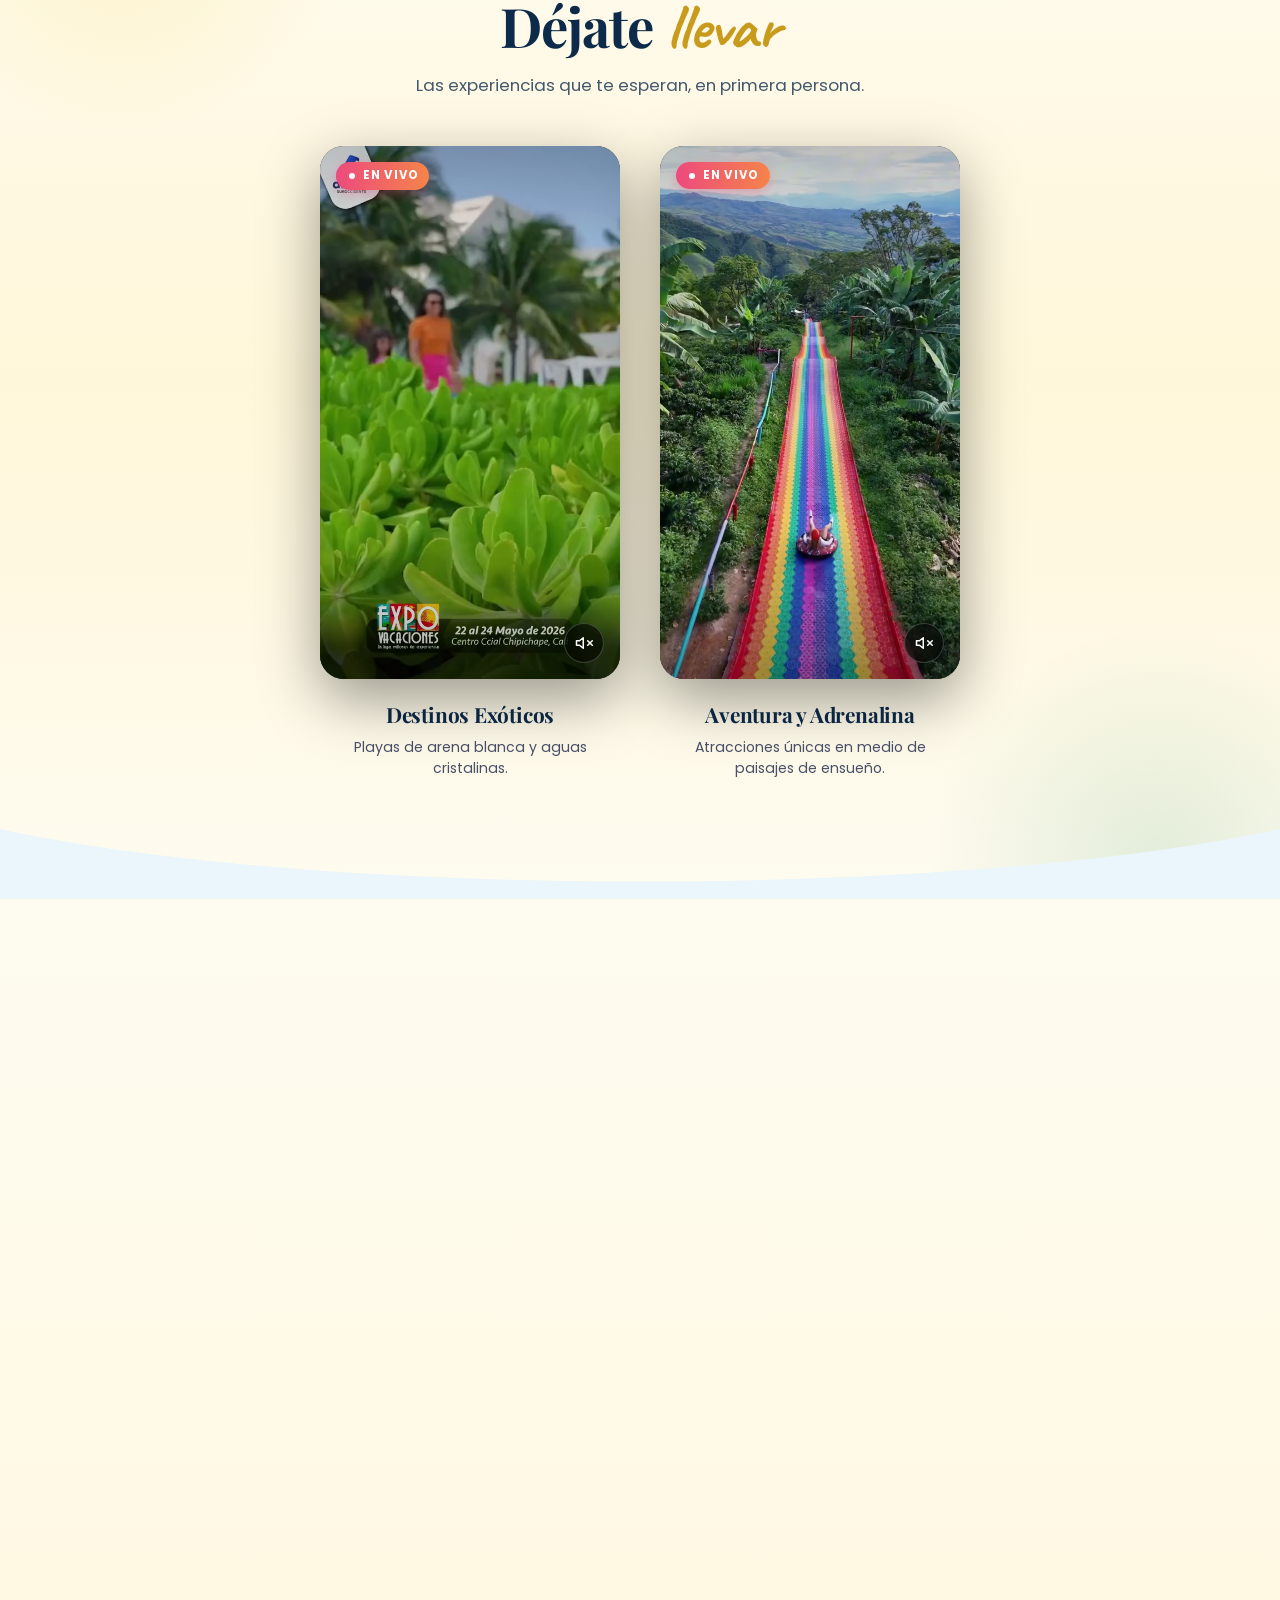
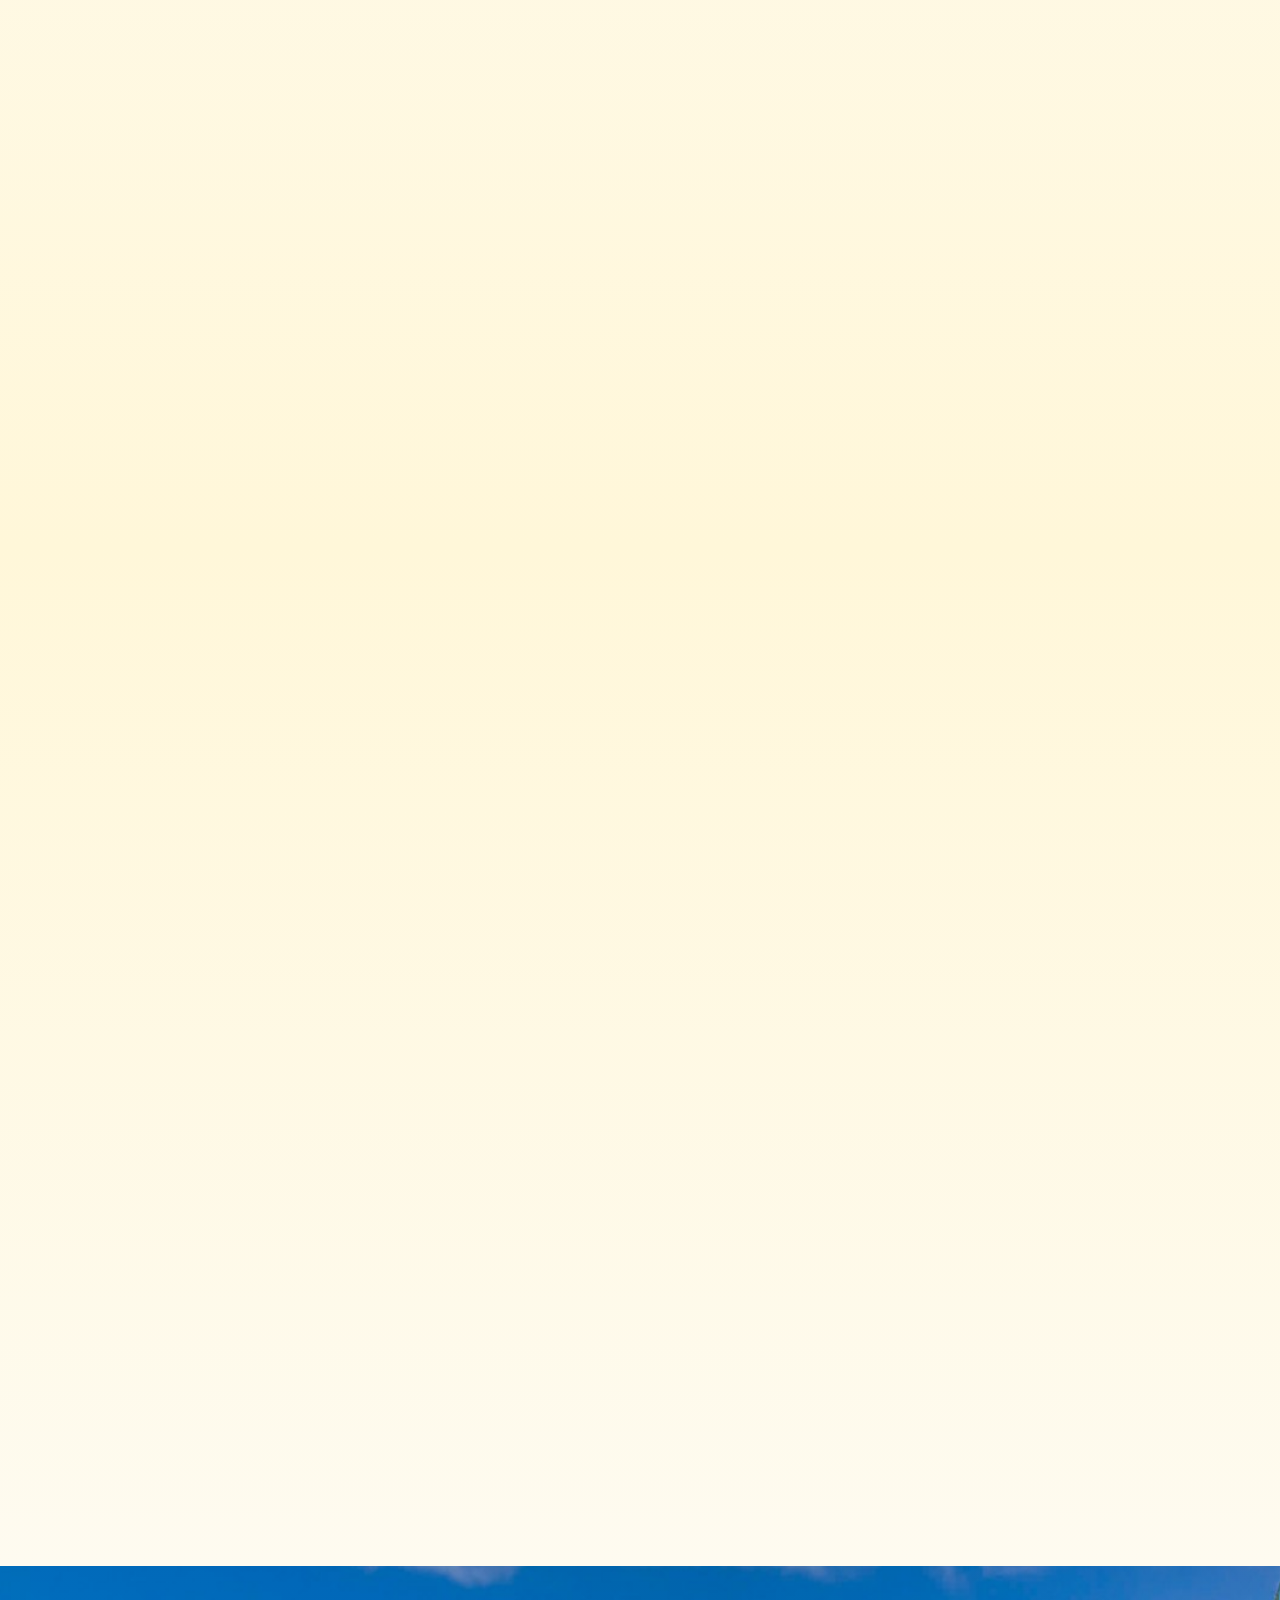
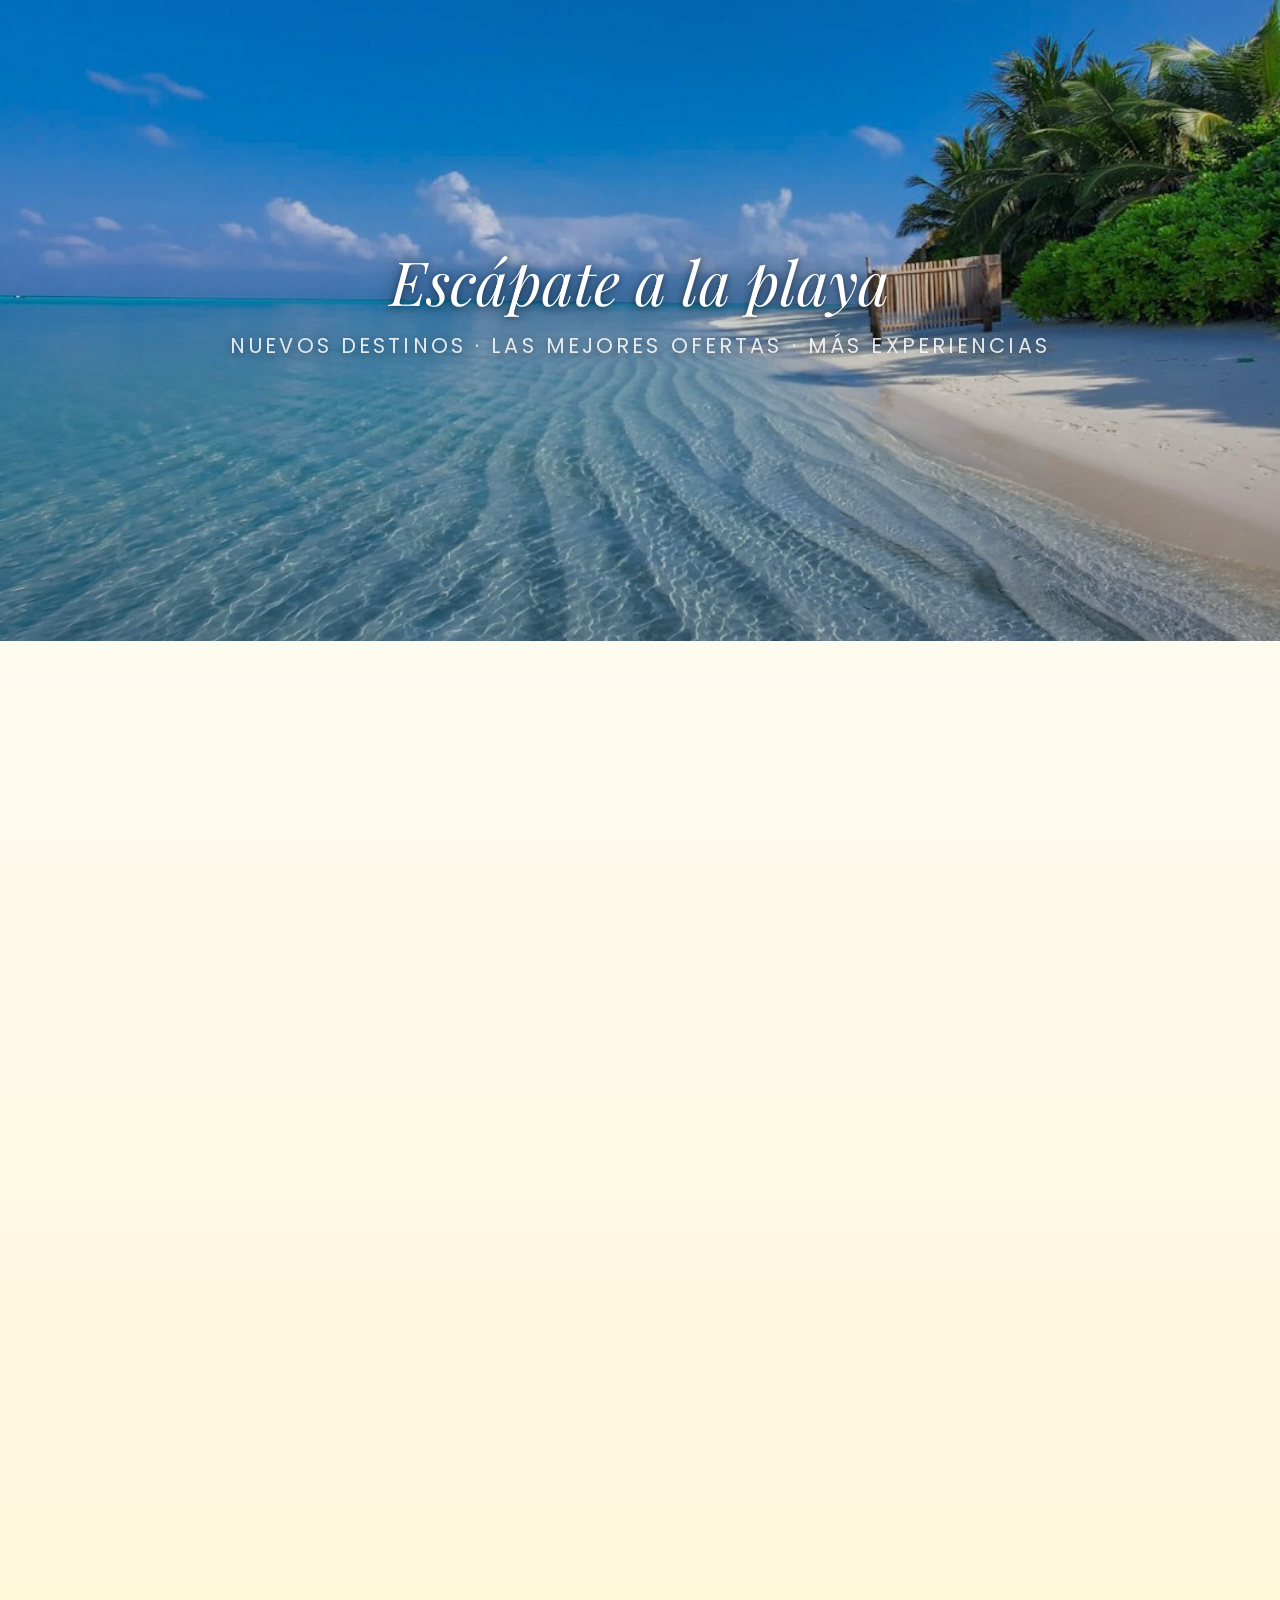
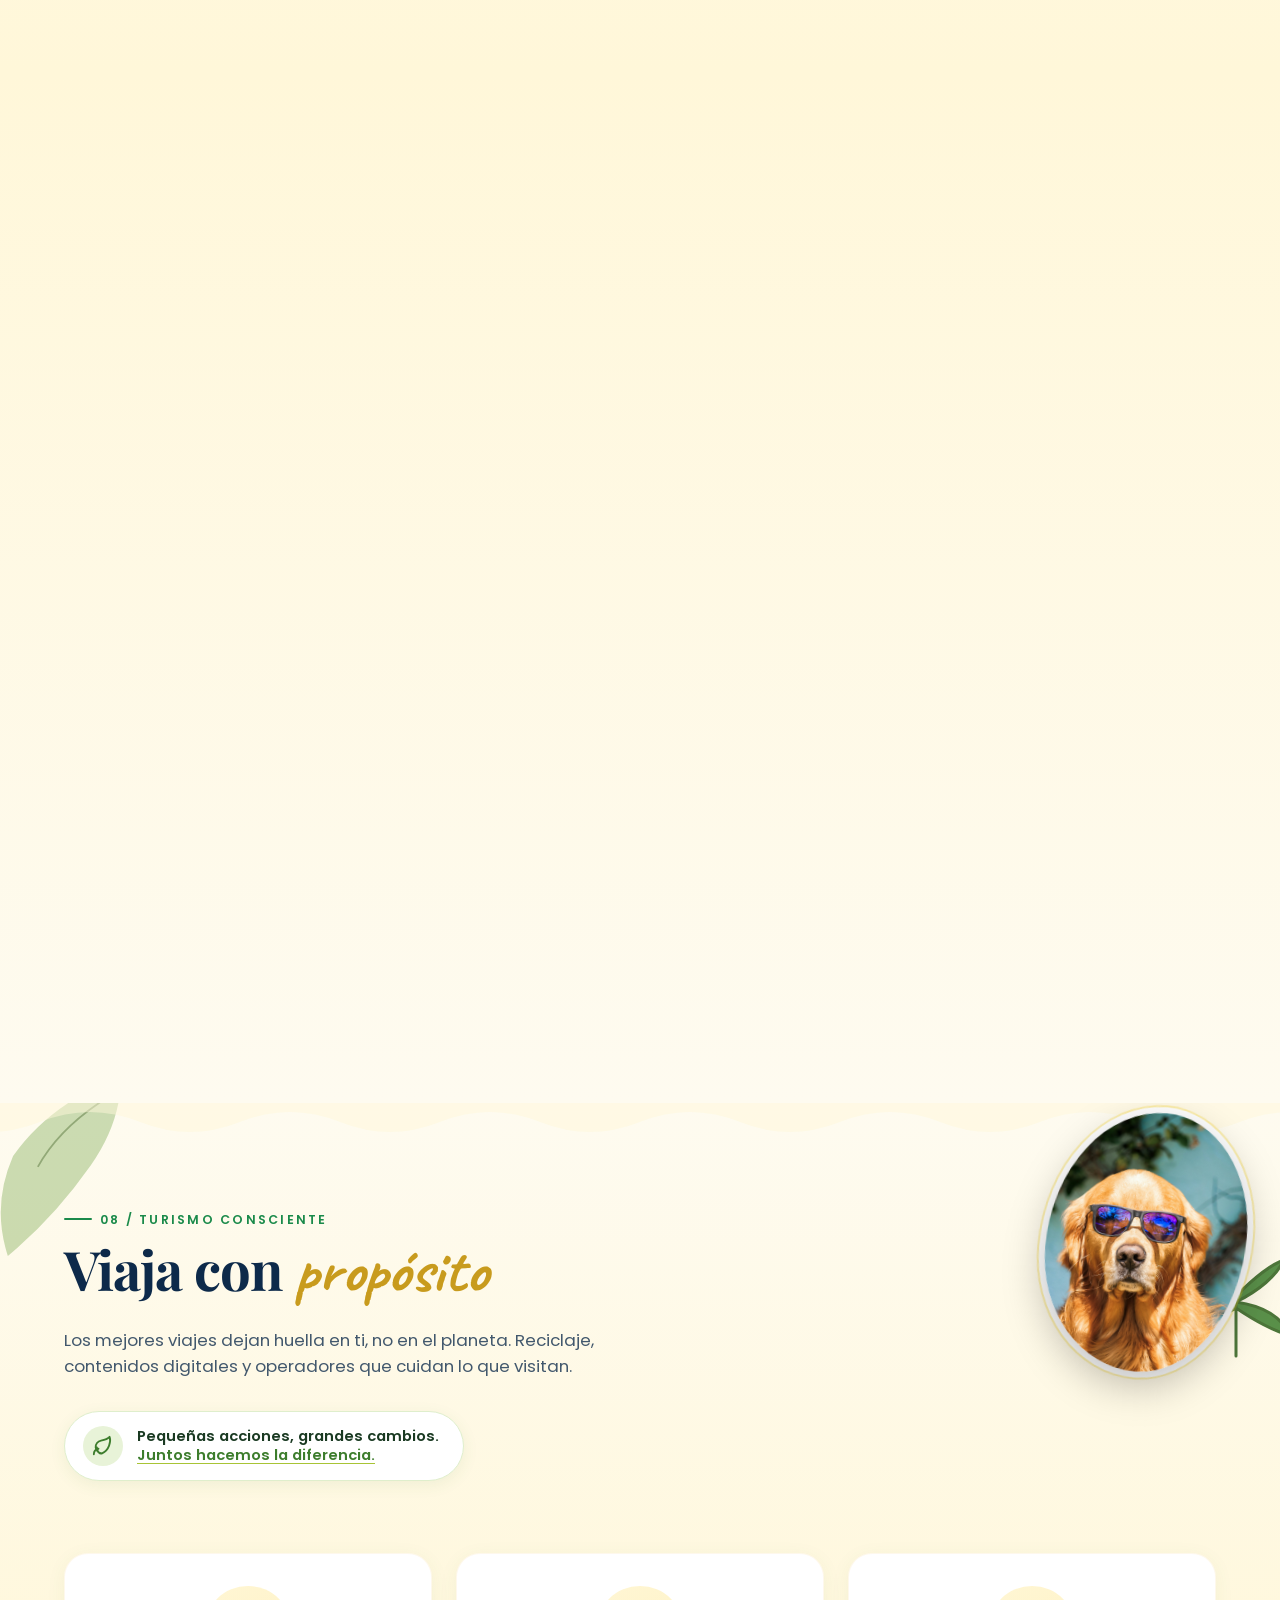
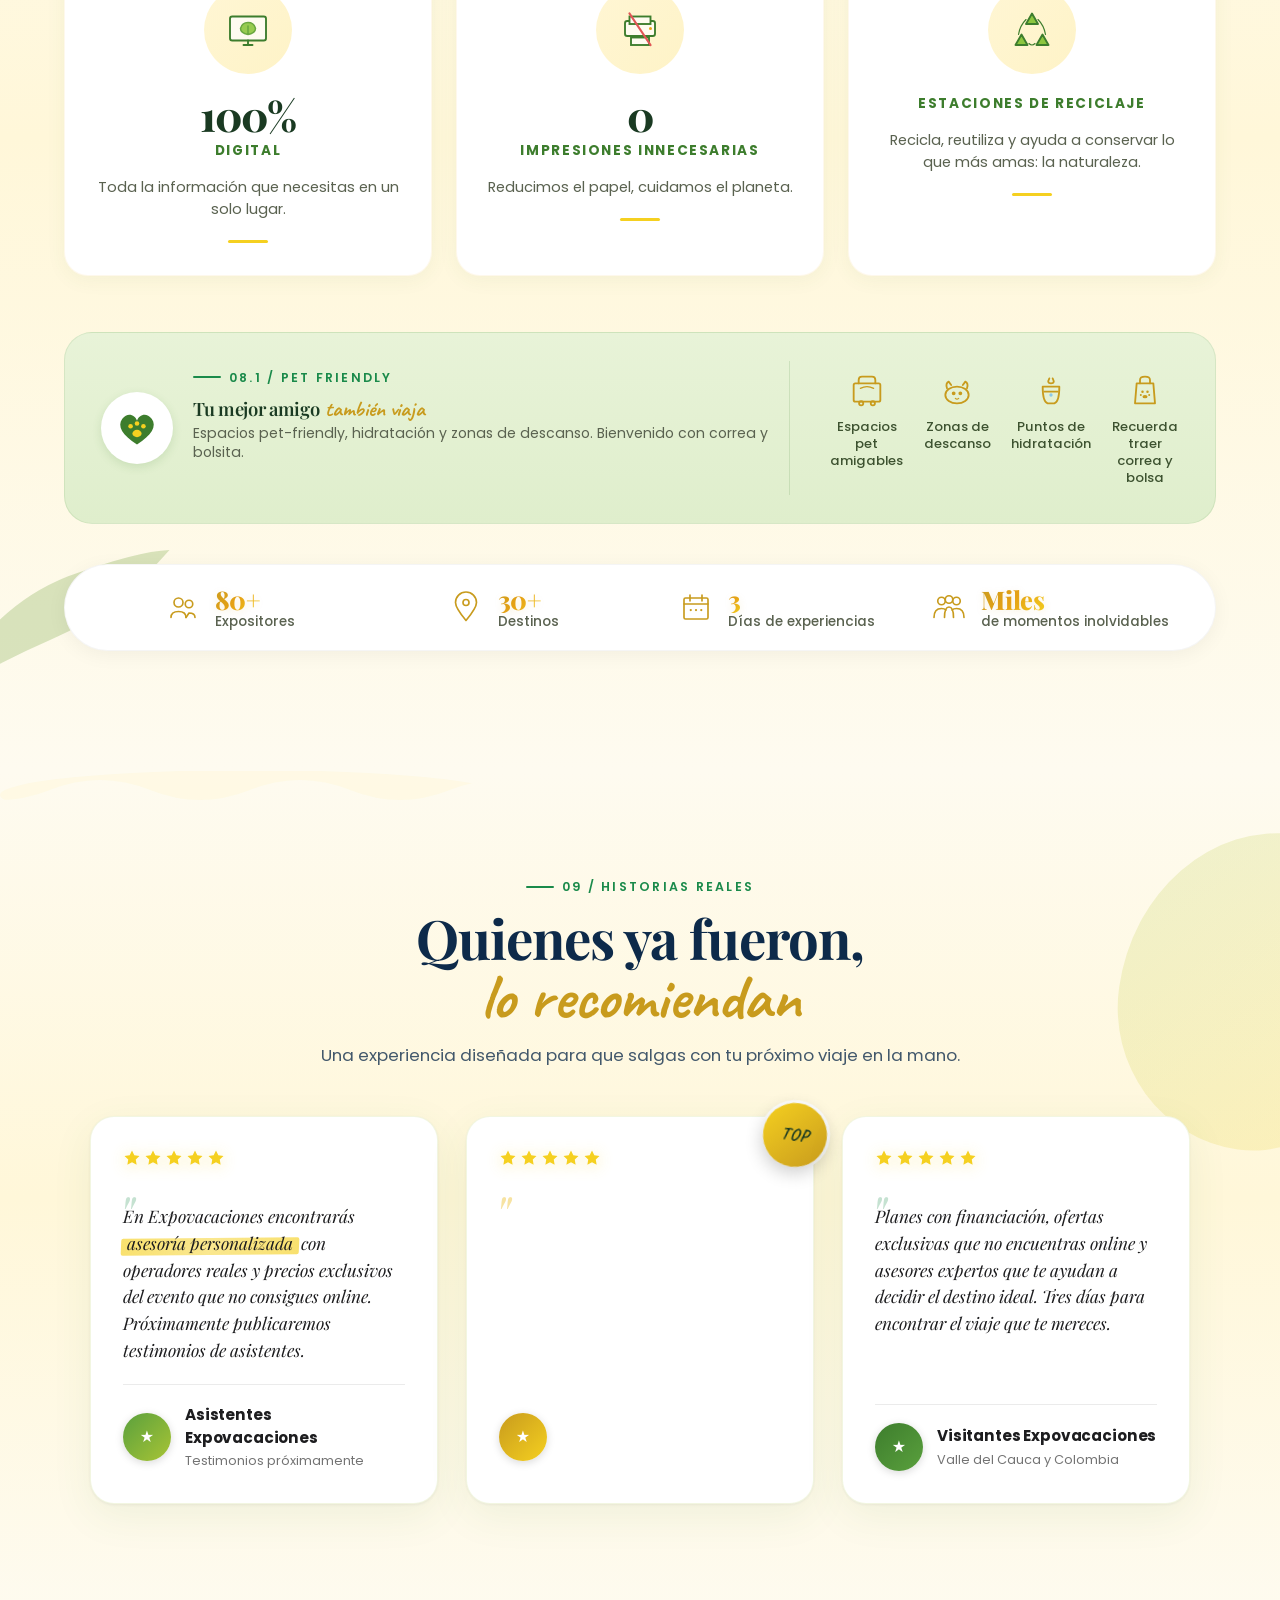
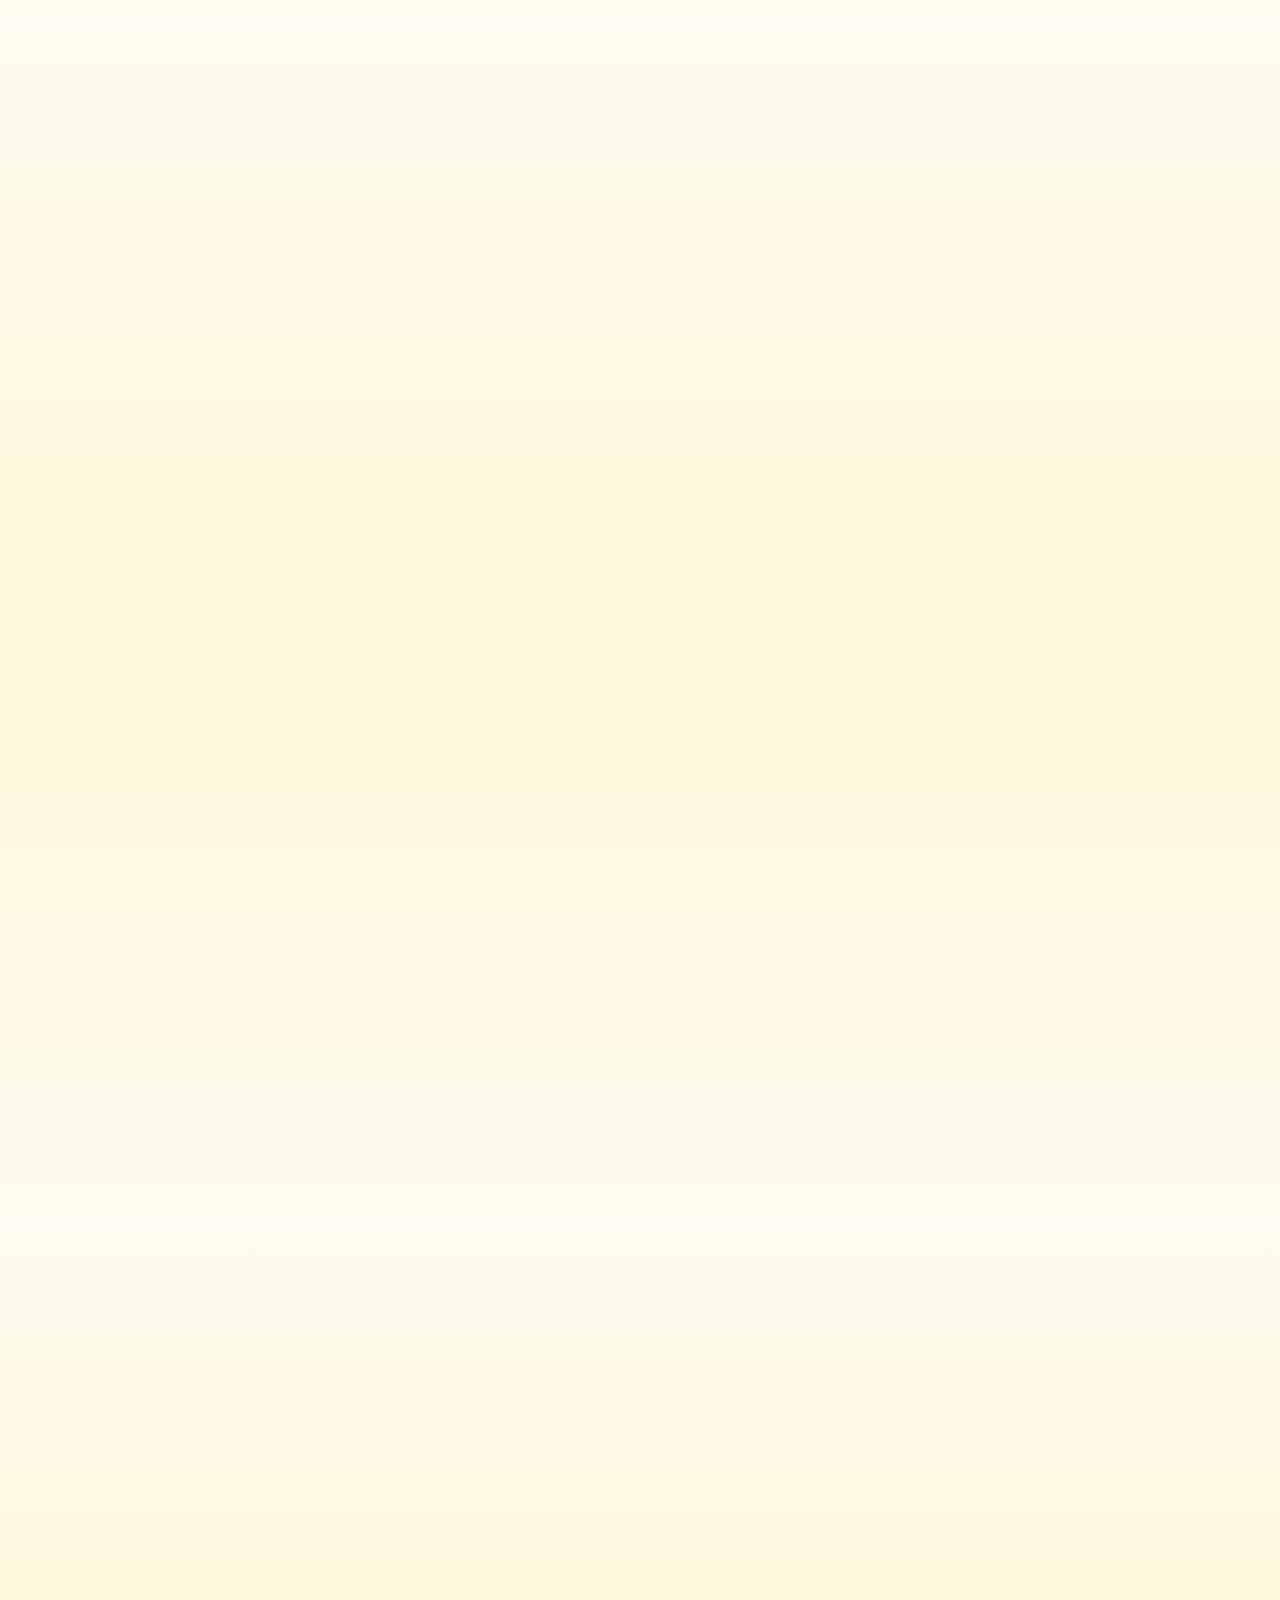
==== commit 87785b5c: "Mejoras finales: iconos hand-drawn integrados + ed-reveal extendido Iconos hand-drawn ahora EN USO: " ====
--- a/index.html
+++ b/index.html
@@ -1060,53 +1060,30 @@
             </header>
 
                 <div class="valle__categories ed-reveal-group">
-                    <div class="valle__category">
+                    <div class="valle__category ed-reveal">
                         <div class="valle__category-icon">
-                            <svg viewBox="0 0 48 48" fill="none" stroke="#1a3a22" stroke-width="2.2" stroke-linecap="round" stroke-linejoin="round">
-                                <path d="M4 38 L16 22 L24 30 L32 20 L44 38 Z" fill="#c89b1d" opacity="0.25"/>
-                                <path d="M4 38 L16 22 L24 30 L32 20 L44 38 Z"/>
-                                <circle cx="34" cy="14" r="3" fill="#f5d020" stroke="none"/>
-                            </svg>
+                            <span class="ed-icon ed-icon--mountain ed-icon--xl" aria-hidden="true"></span>
                         </div>
                         <h4 class="valle__category-title">Naturaleza</h4>
                         <p class="valle__category-sub">que inspira</p>
                     </div>
-                    <div class="valle__category">
+                    <div class="valle__category ed-reveal">
                         <div class="valle__category-icon">
-                            <svg viewBox="0 0 48 48" fill="none" stroke="#1a3a22" stroke-width="2.2" stroke-linecap="round" stroke-linejoin="round">
-                                <circle cx="14" cy="36" r="5" fill="#c89b1d" opacity="0.25"/>
-                                <circle cx="14" cy="36" r="5"/>
-                                <circle cx="36" cy="32" r="5" fill="#c89b1d" opacity="0.25"/>
-                                <circle cx="36" cy="32" r="5"/>
-                                <path d="M19 36 L19 10 L41 6 L41 32"/>
-                                <path d="M19 18 L41 14"/>
-                            </svg>
+                            <span class="ed-icon ed-icon--dance ed-icon--xl" aria-hidden="true"></span>
                         </div>
                         <h4 class="valle__category-title">Cultura y ritmo</h4>
                         <p class="valle__category-sub">que nos mueve</p>
                     </div>
-                    <div class="valle__category">
+                    <div class="valle__category ed-reveal">
                         <div class="valle__category-icon">
-                            <svg viewBox="0 0 48 48" fill="none" stroke="#1a3a22" stroke-width="2.2" stroke-linecap="round" stroke-linejoin="round">
-                                <path d="M14 6 L14 22 Q 14 26 18 26 L18 42" />
-                                <path d="M10 6 L10 16 M18 6 L18 16"/>
-                                <path d="M30 6 Q 26 14 26 22 Q 26 26 30 26 L30 42"/>
-                                <path d="M30 6 Q 34 14 34 22 Q 34 26 30 26"/>
-                            </svg>
+                            <span class="ed-icon ed-icon--coffee ed-icon--xl" aria-hidden="true"></span>
                         </div>
                         <h4 class="valle__category-title">Sabores</h4>
                         <p class="valle__category-sub">que enamoran</p>
                     </div>
-                    <div class="valle__category">
+                    <div class="valle__category ed-reveal">
                         <div class="valle__category-icon">
-                            <svg viewBox="0 0 48 48" fill="none" stroke="#1a3a22" stroke-width="2.2" stroke-linecap="round" stroke-linejoin="round">
-                                <rect x="6" y="14" width="36" height="26" rx="3" fill="#c89b1d" opacity="0.25"/>
-                                <rect x="6" y="14" width="36" height="26" rx="3"/>
-                                <path d="M16 14 L18 8 L30 8 L32 14"/>
-                                <circle cx="24" cy="27" r="7"/>
-                                <circle cx="24" cy="27" r="3" fill="#1a3a22" stroke="none"/>
-                                <circle cx="37" cy="20" r="1.5" fill="#1a3a22" stroke="none"/>
-                            </svg>
+                            <span class="ed-icon ed-icon--compass ed-icon--xl" aria-hidden="true"></span>
                         </div>
                         <h4 class="valle__category-title">Aventura</h4>
                         <p class="valle__category-sub">que te conecta</p>
@@ -1451,7 +1428,7 @@
 
             <!-- 3 Impact cards -->
             <div class="conscious-cards scroll-stagger">
-                <article class="conscious-card">
+                <article class="conscious-card ed-reveal">
                     <div class="conscious-card__icon-wrap">
                         <svg class="conscious-card__icon" viewBox="0 0 64 64" fill="none">
                             <rect x="8" y="14" width="48" height="32" rx="3" stroke="#3d7d2d" stroke-width="2.5" fill="#fefbf0"/>
@@ -1464,7 +1441,7 @@
                     <p class="conscious-card__desc">Toda la información que necesitas en un solo lugar.</p>
                     <span class="conscious-card__line" aria-hidden="true"></span>
                 </article>
-                <article class="conscious-card">
+                <article class="conscious-card ed-reveal">
                     <div class="conscious-card__icon-wrap">
                         <svg class="conscious-card__icon" viewBox="0 0 64 64" fill="none">
                             <rect x="12" y="20" width="40" height="20" rx="3" stroke="#3d7d2d" stroke-width="2.5" fill="#fefbf0"/>
@@ -1479,7 +1456,7 @@
                     <p class="conscious-card__desc">Reducimos el papel, cuidamos el planeta.</p>
                     <span class="conscious-card__line" aria-hidden="true"></span>
                 </article>
-                <article class="conscious-card">
+                <article class="conscious-card ed-reveal">
                     <div class="conscious-card__icon-wrap">
                         <svg class="conscious-card__icon" viewBox="0 0 64 64" fill="none">
                             <path d="M32 10 L40 24 L24 24 Z M18 38 L10 52 L26 52 Z M46 38 L54 52 L38 52 Z" stroke="#3d7d2d" stroke-width="2.5" fill="#8cc63f" stroke-linejoin="round"/>
@@ -1510,8 +1487,8 @@
                         <p class="ed-dek petfriendly__sub">Espacios pet-friendly, hidratación y zonas de descanso. Bienvenido con correa y bolsita.</p>
                     </div>
                 </div>
-                <div class="petfriendly__features">
-                    <div class="petfriendly__feature">
+                <div class="petfriendly__features ed-reveal-group">
+                    <div class="petfriendly__feature ed-reveal">
                         <svg viewBox="0 0 48 48" fill="none" stroke="#c89b1d" stroke-width="2.2" stroke-linecap="round" stroke-linejoin="round">
                             <rect x="8" y="16" width="32" height="22" rx="2"/>
                             <path d="M14 16 L14 12 Q 14 8 18 8 L30 8 Q 34 8 34 12 L34 16"/>
@@ -1521,7 +1498,7 @@
                         </svg>
                         <p>Espacios pet<br>amigables</p>
                     </div>
-                    <div class="petfriendly__feature">
+                    <div class="petfriendly__feature ed-reveal">
                         <svg viewBox="0 0 48 48" fill="none" stroke="#c89b1d" stroke-width="2.2" stroke-linecap="round" stroke-linejoin="round">
                             <ellipse cx="24" cy="30" rx="14" ry="10"/>
                             <path d="M12 22 Q 10 16 14 14 L17 18 M36 22 Q 38 16 34 14 L31 18"/>
@@ -1531,7 +1508,7 @@
                         </svg>
                         <p>Zonas de<br>descanso</p>
                     </div>
-                    <div class="petfriendly__feature">
+                    <div class="petfriendly__feature ed-reveal">
                         <svg viewBox="0 0 48 48" fill="none" stroke="#c89b1d" stroke-width="2.2" stroke-linecap="round" stroke-linejoin="round">
                             <path d="M14 20 Q 14 38 20 40 L28 40 Q 34 38 34 20 Z"/>
                             <path d="M16 26 L32 26"/>
@@ -1540,7 +1517,7 @@
                         </svg>
                         <p>Puntos de<br>hidratación</p>
                     </div>
-                    <div class="petfriendly__feature">
+                    <div class="petfriendly__feature ed-reveal">
                         <svg viewBox="0 0 48 48" fill="none" stroke="#c89b1d" stroke-width="2.2" stroke-linecap="round" stroke-linejoin="round">
                             <path d="M14 16 L34 16 L36 40 L12 40 Z"/>
                             <path d="M18 16 L18 12 Q 18 8 24 8 Q 30 8 30 12 L30 16"/>
@@ -1696,7 +1673,7 @@
                 <p class="ed-dek">Te avisamos cuando lleguen las promociones, los expositores nuevos y los sorteos. Cero spam, todo viaje.</p>
             </header>
             <div class="contact__grid scroll-fade-up ed-reveal-group">
-                <div class="contact__info">
+                <div class="contact__info ed-reveal">
                     <p class="contact__desc">Sé el primero en conocer las <span class="highlight-marker">promociones exclusivas</span>, descuentos en paquetes de viaje y toda la programación de Expovacaciones Cali 2026.</p>
                     <div class="contact__details">
                         <div class="contact__detail">
@@ -1726,7 +1703,7 @@
                         <span>Una marca de ANATO Suroccidente</span>
                     </div>
                 </div>
-                <form class="contact__form" id="contactForm" action="https://formsubmit.co/direccionsuroccidente@anato.org" method="POST">
+                <form class="contact__form ed-reveal" id="contactForm" action="https://formsubmit.co/direccionsuroccidente@anato.org" method="POST">
                     <!-- FormSubmit config -->
                     <input type="hidden" name="_subject" value="Nuevo lead Expovacaciones 2026">
                     <input type="hidden" name="_template" value="table">
@@ -1829,6 +1806,7 @@
                 </div>
                 <div class="location__info">
                     <div class="location__venue">
+                        <span class="ed-icon ed-icon--pin location__venue-pin" aria-hidden="true"></span>
                         <h3>Centro Comercial Chipichape</h3>
                         <p>Plazoleta Central</p>
                         <p>Cali, Valle del Cauca - Colombia</p>
@@ -2007,8 +1985,8 @@
                 <button type="button" class="faq__tab" data-faq-cat="expositores" role="tab" aria-selected="false">Expositores</button>
                 <button type="button" class="faq__tab" data-faq-cat="logistica" role="tab" aria-selected="false">Logística</button>
             </div>
-            <div class="faq__list scroll-stagger">
-                <div class="faq__item" data-faq-cat="asistentes">
+            <div class="faq__list scroll-stagger ed-reveal-group">
+                <div class="faq__item ed-reveal" data-faq-cat="asistentes">
                     <button class="faq__question" aria-expanded="false" aria-controls="faq-1">
                         <span>¿Qué es Expovacaciones Cali?</span>
                         <svg width="20" height="20" viewBox="0 0 24 24" fill="none" stroke="currentColor" stroke-width="2"><polyline points="6 9 12 15 18 9"/></svg>
@@ -2017,7 +1995,7 @@
                         <p>Es una feria especializada en turismo que reúne a empresas del sector para ofrecer información, promociones y alternativas de viaje. Una marca de ANATO Suroccidente.</p>
                     </div>
                 </div>
-                <div class="faq__item" data-faq-cat="logistica">
+                <div class="faq__item ed-reveal" data-faq-cat="logistica">
                     <button class="faq__question" aria-expanded="false" aria-controls="faq-2">
                         <span>¿Cuándo y dónde se realiza?</span>
                         <svg width="20" height="20" viewBox="0 0 24 24" fill="none" stroke="currentColor" stroke-width="2"><polyline points="6 9 12 15 18 9"/></svg>
@@ -2026,7 +2004,7 @@
                         <p>Del 22 al 24 de mayo de 2026 en el Centro Comercial Chipichape, Plazoleta Central, Cali. Horario de 10:00 AM a 7:00 PM los tres días.</p>
                     </div>
                 </div>
-                <div class="faq__item" data-faq-cat="asistentes">
+                <div class="faq__item ed-reveal" data-faq-cat="asistentes">
                     <button class="faq__question" aria-expanded="false" aria-controls="faq-3">
                         <span>¿La entrada tiene algún costo?</span>
                         <svg width="20" height="20" viewBox="0 0 24 24" fill="none" stroke="currentColor" stroke-width="2"><polyline points="6 9 12 15 18 9"/></svg>
@@ -2035,7 +2013,7 @@
                         <p>No. El ingreso es totalmente gratuito para todo el público.</p>
                     </div>
                 </div>
-                <div class="faq__item" data-faq-cat="asistentes">
+                <div class="faq__item ed-reveal" data-faq-cat="asistentes">
                     <button class="faq__question" aria-expanded="false" aria-controls="faq-4">
                         <span>¿Quiénes pueden asistir?</span>
                         <svg width="20" height="20" viewBox="0 0 24 24" fill="none" stroke="currentColor" stroke-width="2"><polyline points="6 9 12 15 18 9"/></svg>
@@ -2044,7 +2022,7 @@
                         <p>Público en general, familias, viajeros frecuentes y profesionales del sector turístico.</p>
                     </div>
                 </div>
-                <div class="faq__item" data-faq-cat="expositores">
+                <div class="faq__item ed-reveal" data-faq-cat="expositores">
                     <button class="faq__question" aria-expanded="false" aria-controls="faq-5">
                         <span>¿Cómo puedo participar como expositor?</span>
                         <svg width="20" height="20" viewBox="0 0 24 24" fill="none" stroke="currentColor" stroke-width="2"><polyline points="6 9 12 15 18 9"/></svg>
@@ -2053,7 +2031,7 @@
                         <p>Llena el formulario de contacto o comunícate al 314 790 8555 o 310 324 6116.</p>
                     </div>
                 </div>
-                <div class="faq__item" data-faq-cat="logistica">
+                <div class="faq__item ed-reveal" data-faq-cat="logistica">
                     <button class="faq__question" aria-expanded="false" aria-controls="faq-6">
                         <span>¿Cómo llego al Centro Comercial Chipichape?</span>
                         <svg width="20" height="20" viewBox="0 0 24 24" fill="none" stroke="currentColor" stroke-width="2"><polyline points="6 9 12 15 18 9"/></svg>
@@ -2062,7 +2040,7 @@
                         <p>En vehículo particular, transporte público MIO, taxi o apps de transporte con acceso directo por las entradas del centro comercial.</p>
                     </div>
                 </div>
-                <div class="faq__item" data-faq-cat="expositores">
+                <div class="faq__item ed-reveal" data-faq-cat="expositores">
                     <button class="faq__question" aria-expanded="false" aria-controls="faq-7">
                         <span>¿Cuál es el costo del stand?</span>
                         <svg width="20" height="20" viewBox="0 0 24 24" fill="none" stroke="currentColor" stroke-width="2"><polyline points="6 9 12 15 18 9"/></svg>
@@ -2071,7 +2049,7 @@
                         <p>El costo del stand depende del tamaño y ubicación. Solicita el brief comercial completo en el formulario de contacto y recibirás una cotización personalizada en menos de 24 horas.</p>
                     </div>
                 </div>
-                <div class="faq__item" data-faq-cat="asistentes">
+                <div class="faq__item ed-reveal" data-faq-cat="asistentes">
                     <button class="faq__question" aria-expanded="false" aria-controls="faq-8">
                         <span>¿Puedo llevar a mi mascota?</span>
                         <svg width="20" height="20" viewBox="0 0 24 24" fill="none" stroke="currentColor" stroke-width="2"><polyline points="6 9 12 15 18 9"/></svg>
@@ -2080,7 +2058,7 @@
                         <p>¡Claro que sí! Expovacaciones es <strong>pet friendly</strong>. Contamos con espacios pet amigables, zonas de descanso, puntos de hidratación y stands específicos para viajes con mascotas.</p>
                     </div>
                 </div>
-                <div class="faq__item" data-faq-cat="logistica">
+                <div class="faq__item ed-reveal" data-faq-cat="logistica">
                     <button class="faq__question" aria-expanded="false" aria-controls="faq-9">
                         <span>¿Hay parqueadero disponible?</span>
                         <svg width="20" height="20" viewBox="0 0 24 24" fill="none" stroke="currentColor" stroke-width="2"><polyline points="6 9 12 15 18 9"/></svg>
--- a/styles.css
+++ b/styles.css
@@ -5114,17 +5114,36 @@
 }
 
 .valle__category-icon {
-    width: 56px;
-    height: 56px;
+    width: 64px;
+    height: 64px;
     display: flex;
     align-items: center;
     justify-content: center;
     margin-bottom: 14px;
+    color: var(--leaf-deep);
 }
 
 .valle__category-icon svg {
     width: 48px;
     height: 48px;
+}
+
+.valle__category-icon .ed-icon {
+    width: 100%;
+    height: 100%;
+}
+
+.valle__category:hover .valle__category-icon {
+    color: var(--highlight-deep);
+}
+
+/* Pin de ubicación en sección Cómo llegar */
+.location__venue-pin {
+    width: 2.4em;
+    height: 2.4em;
+    color: var(--coral-warm);
+    margin-bottom: var(--space-2);
+    display: block;
 }
 
 /* Los iconos de categorías en Gallery sí mantienen círculo blanco */
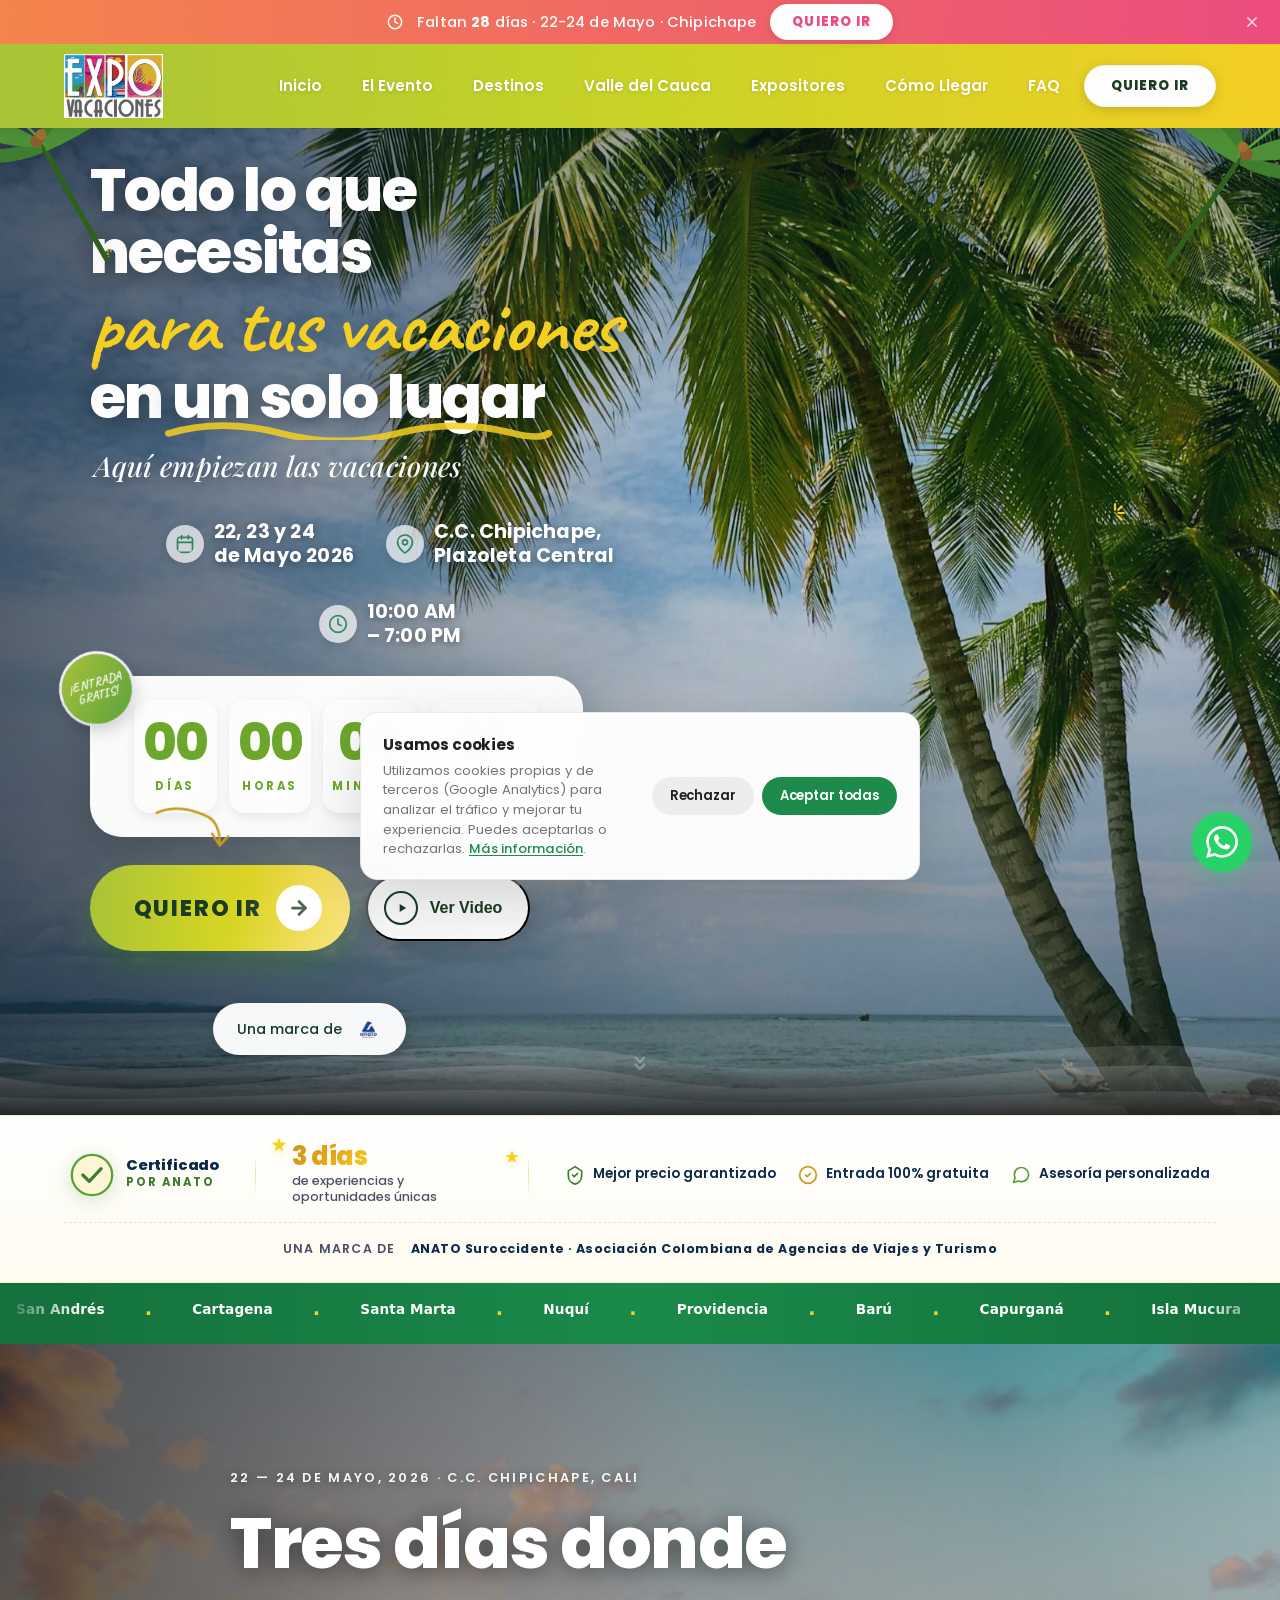
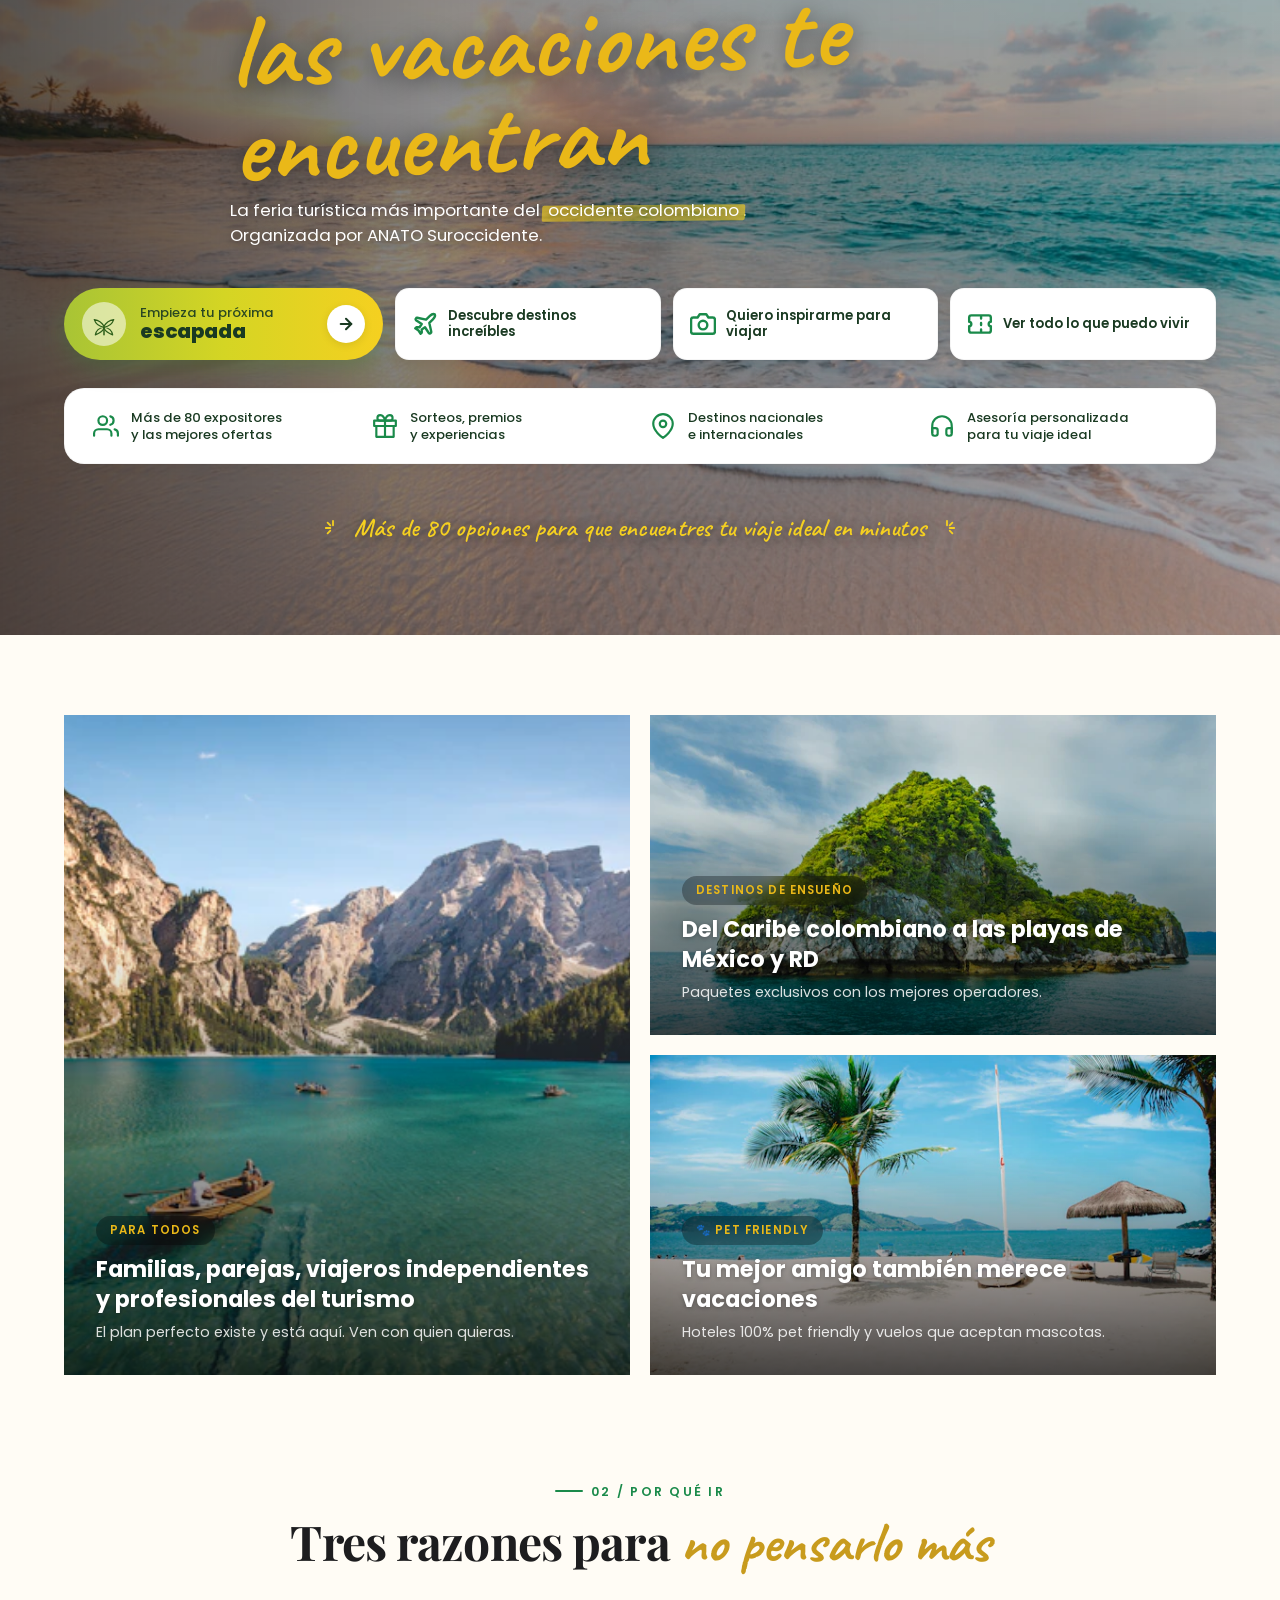
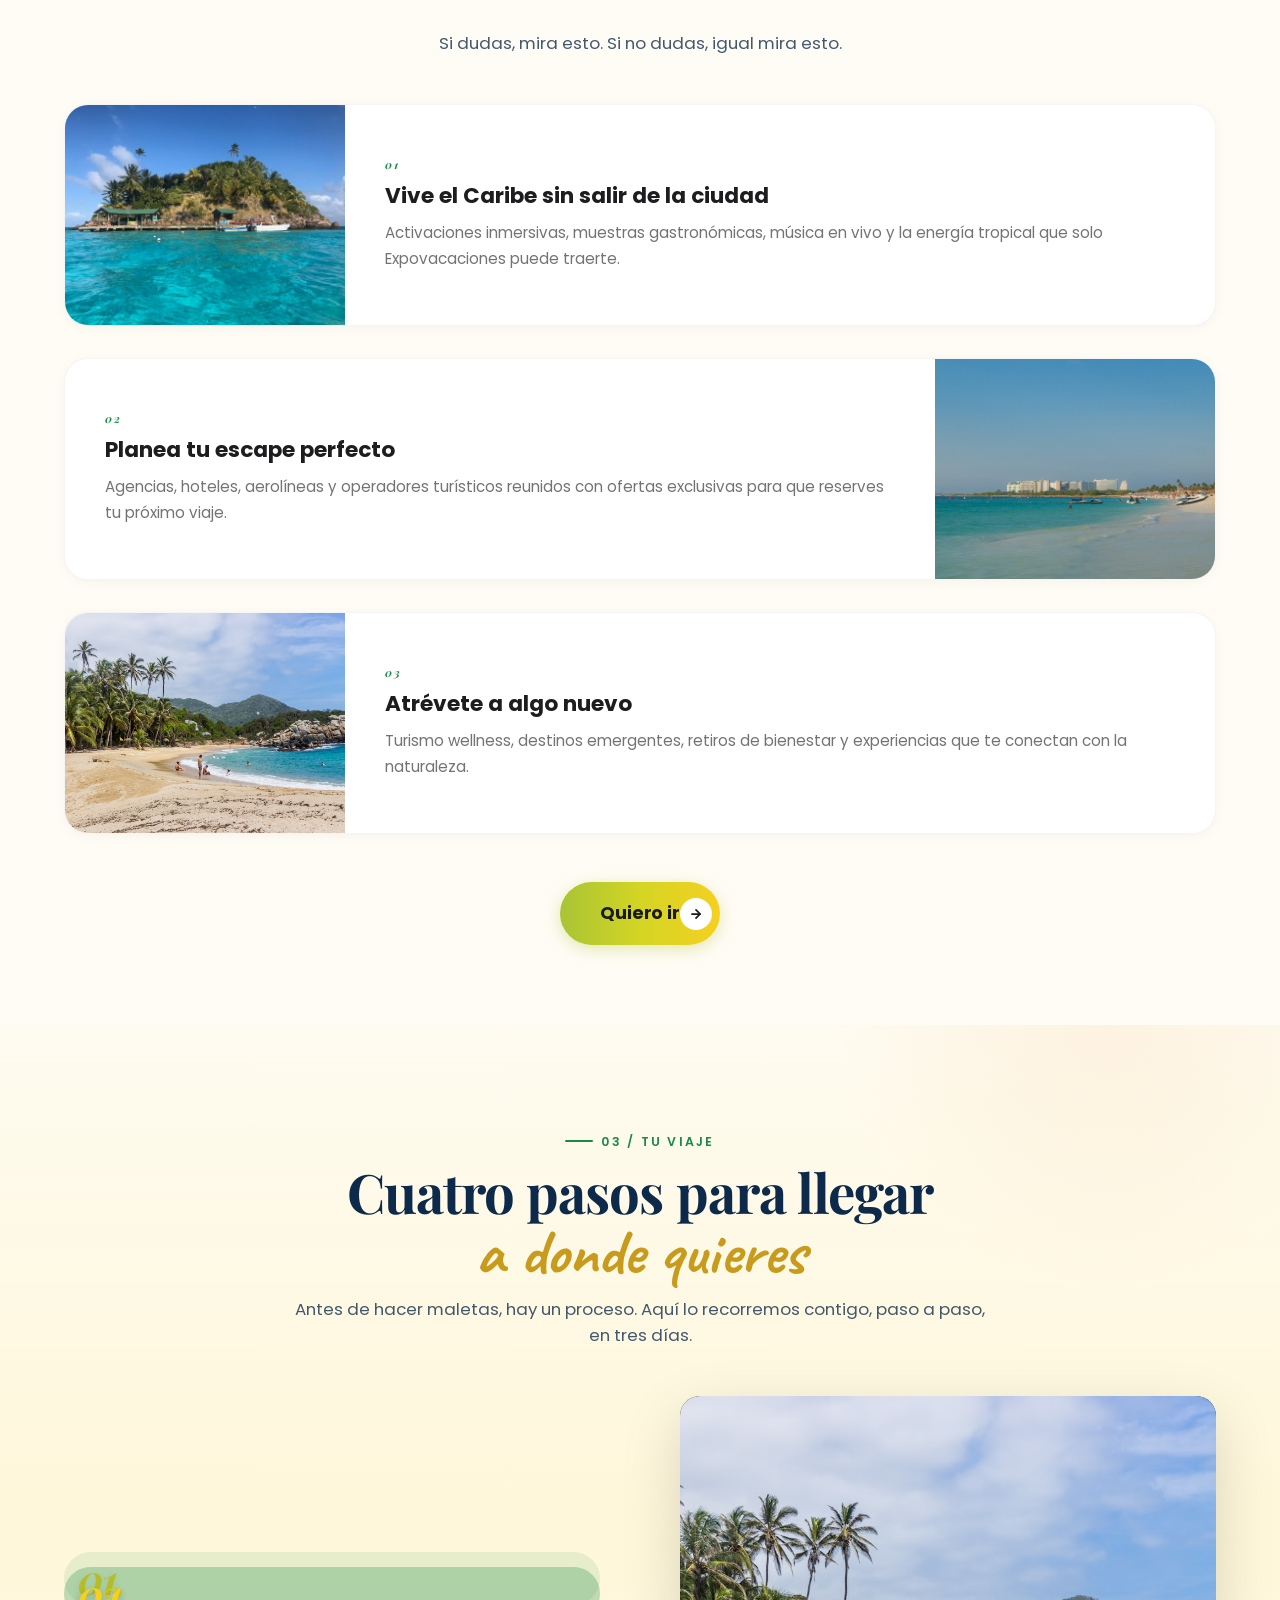
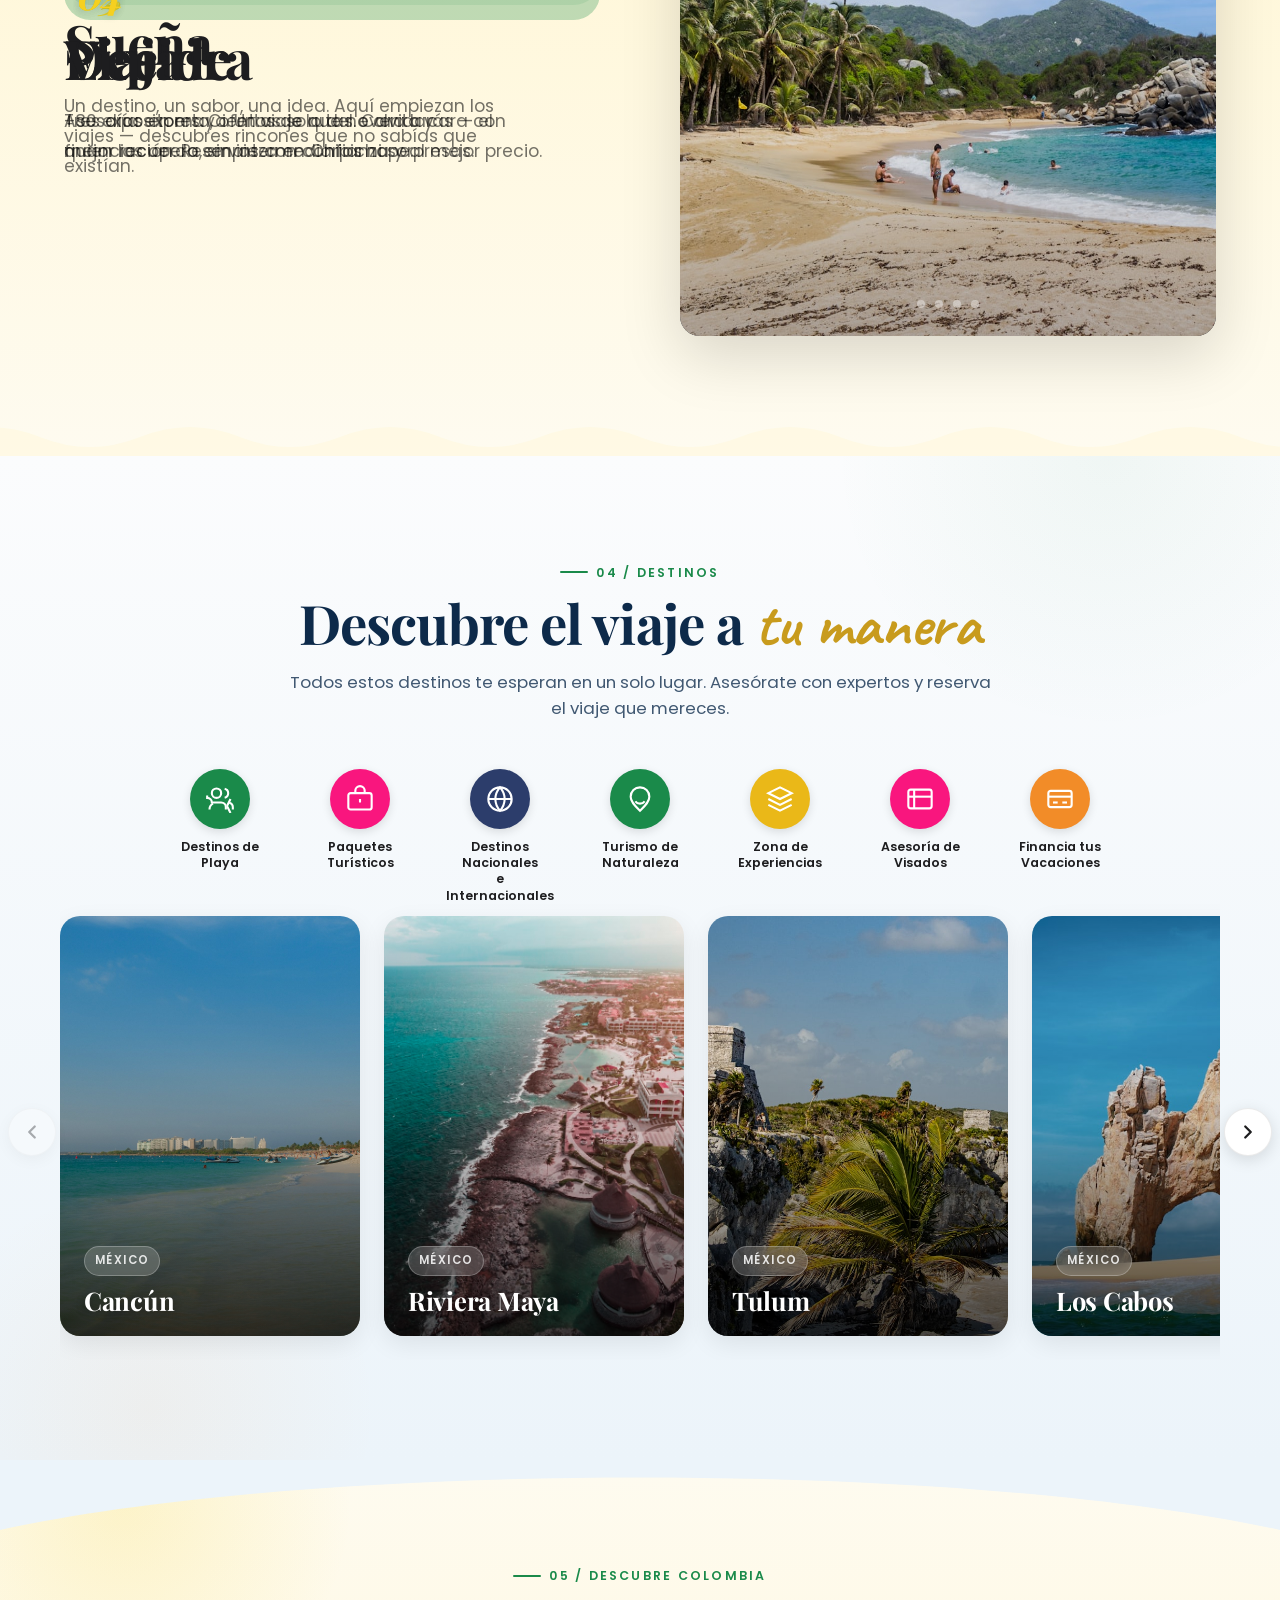
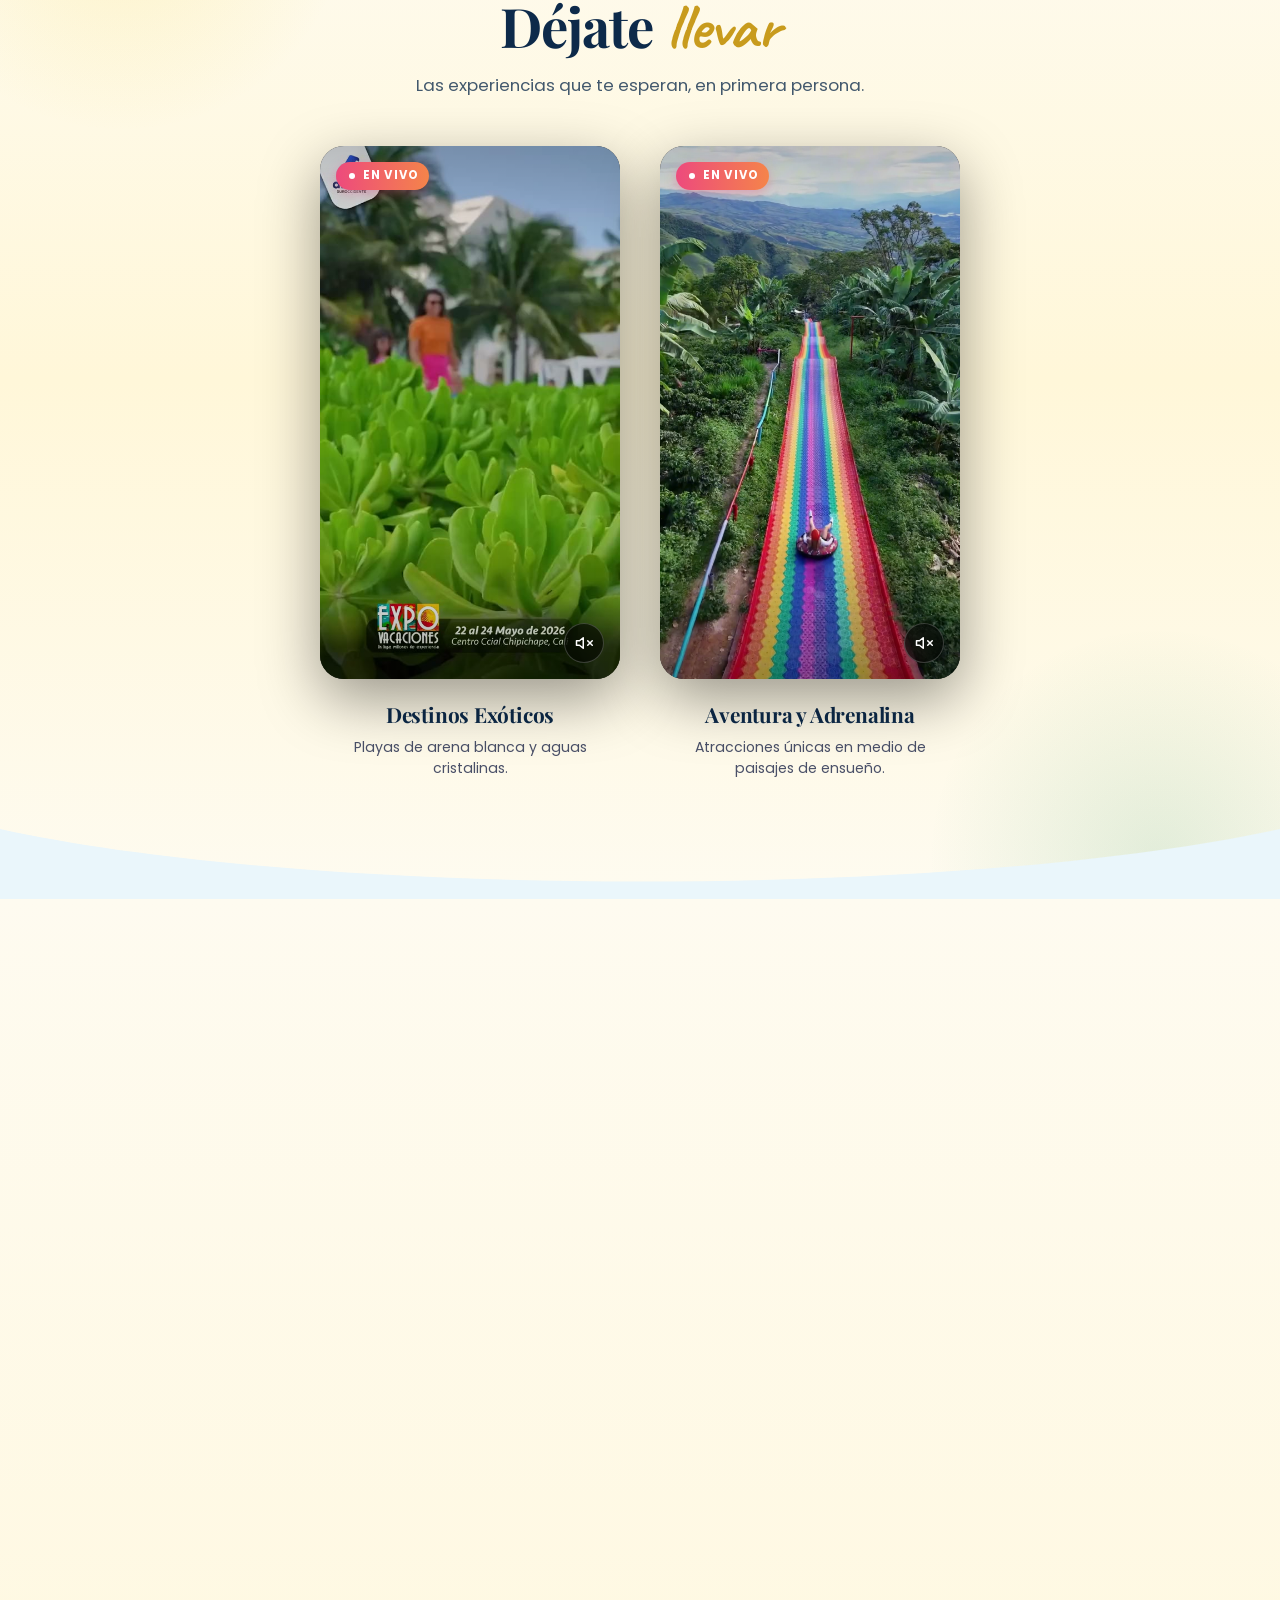
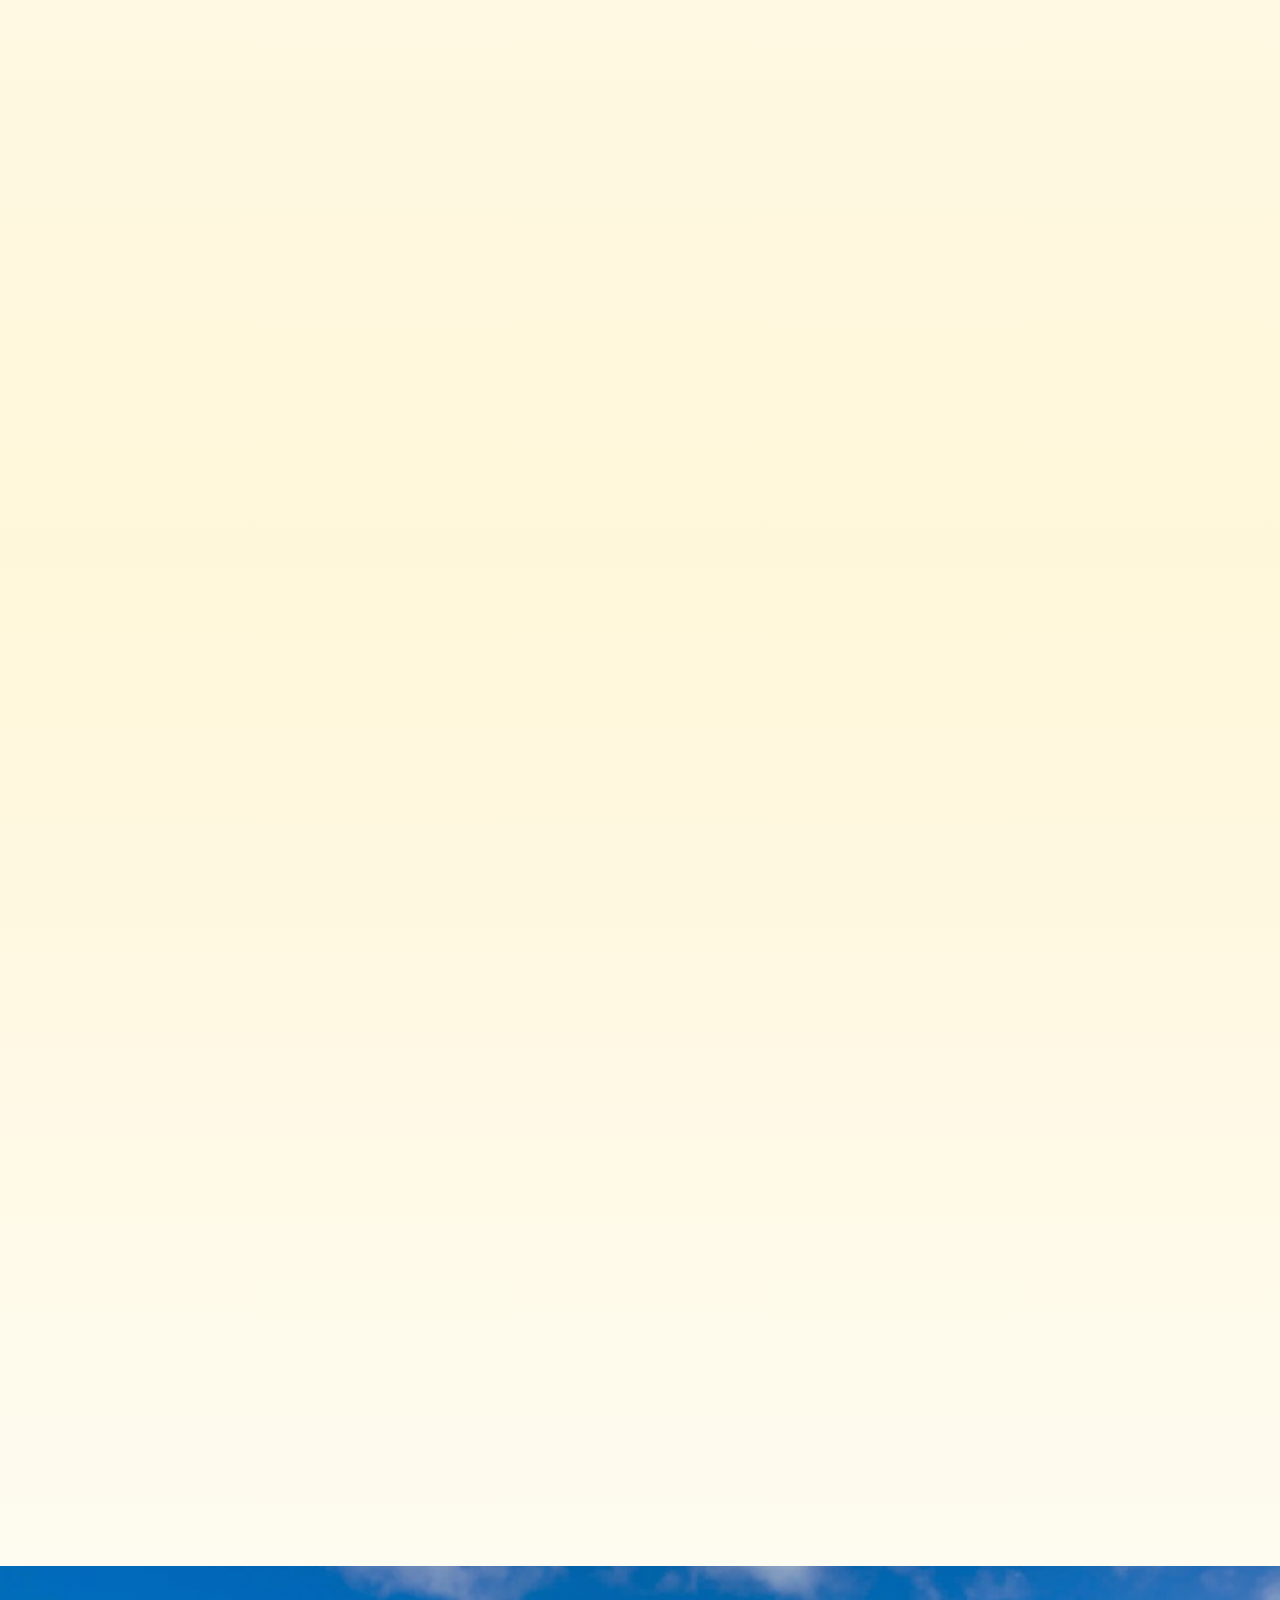
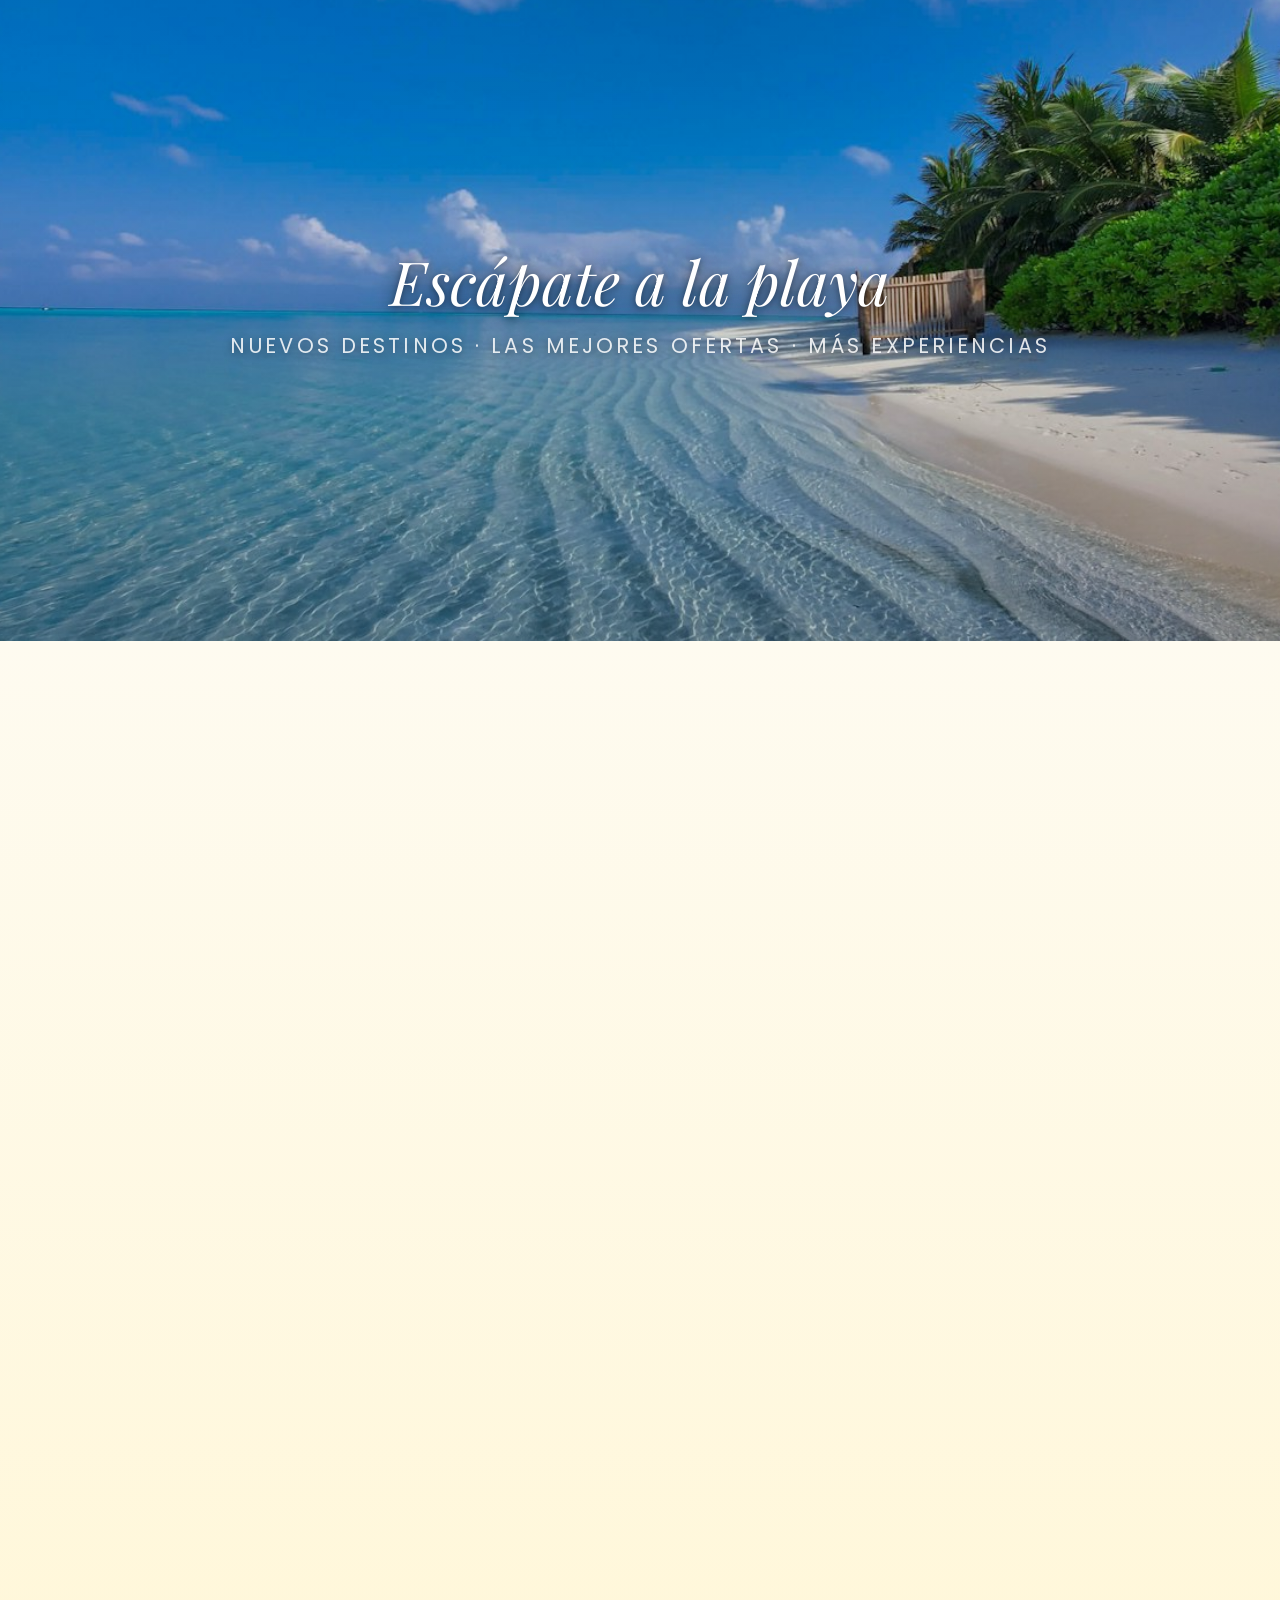
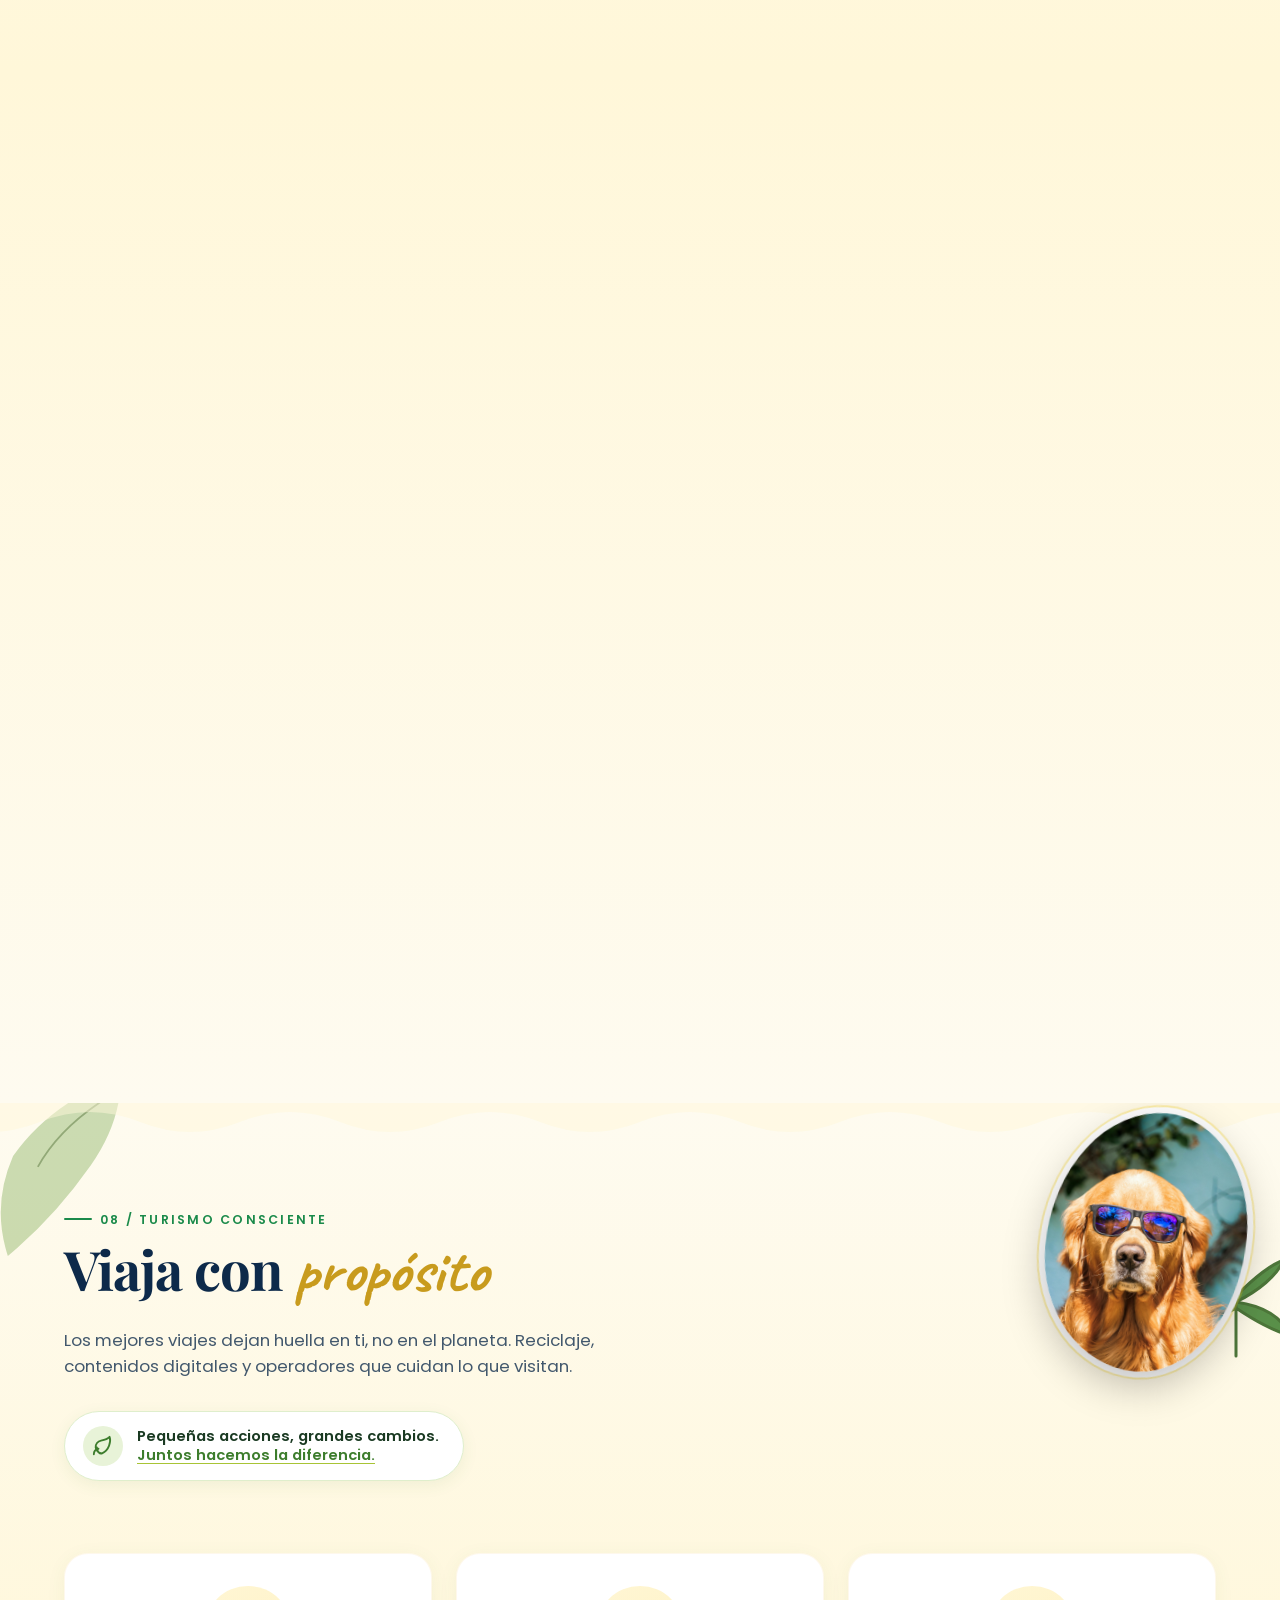
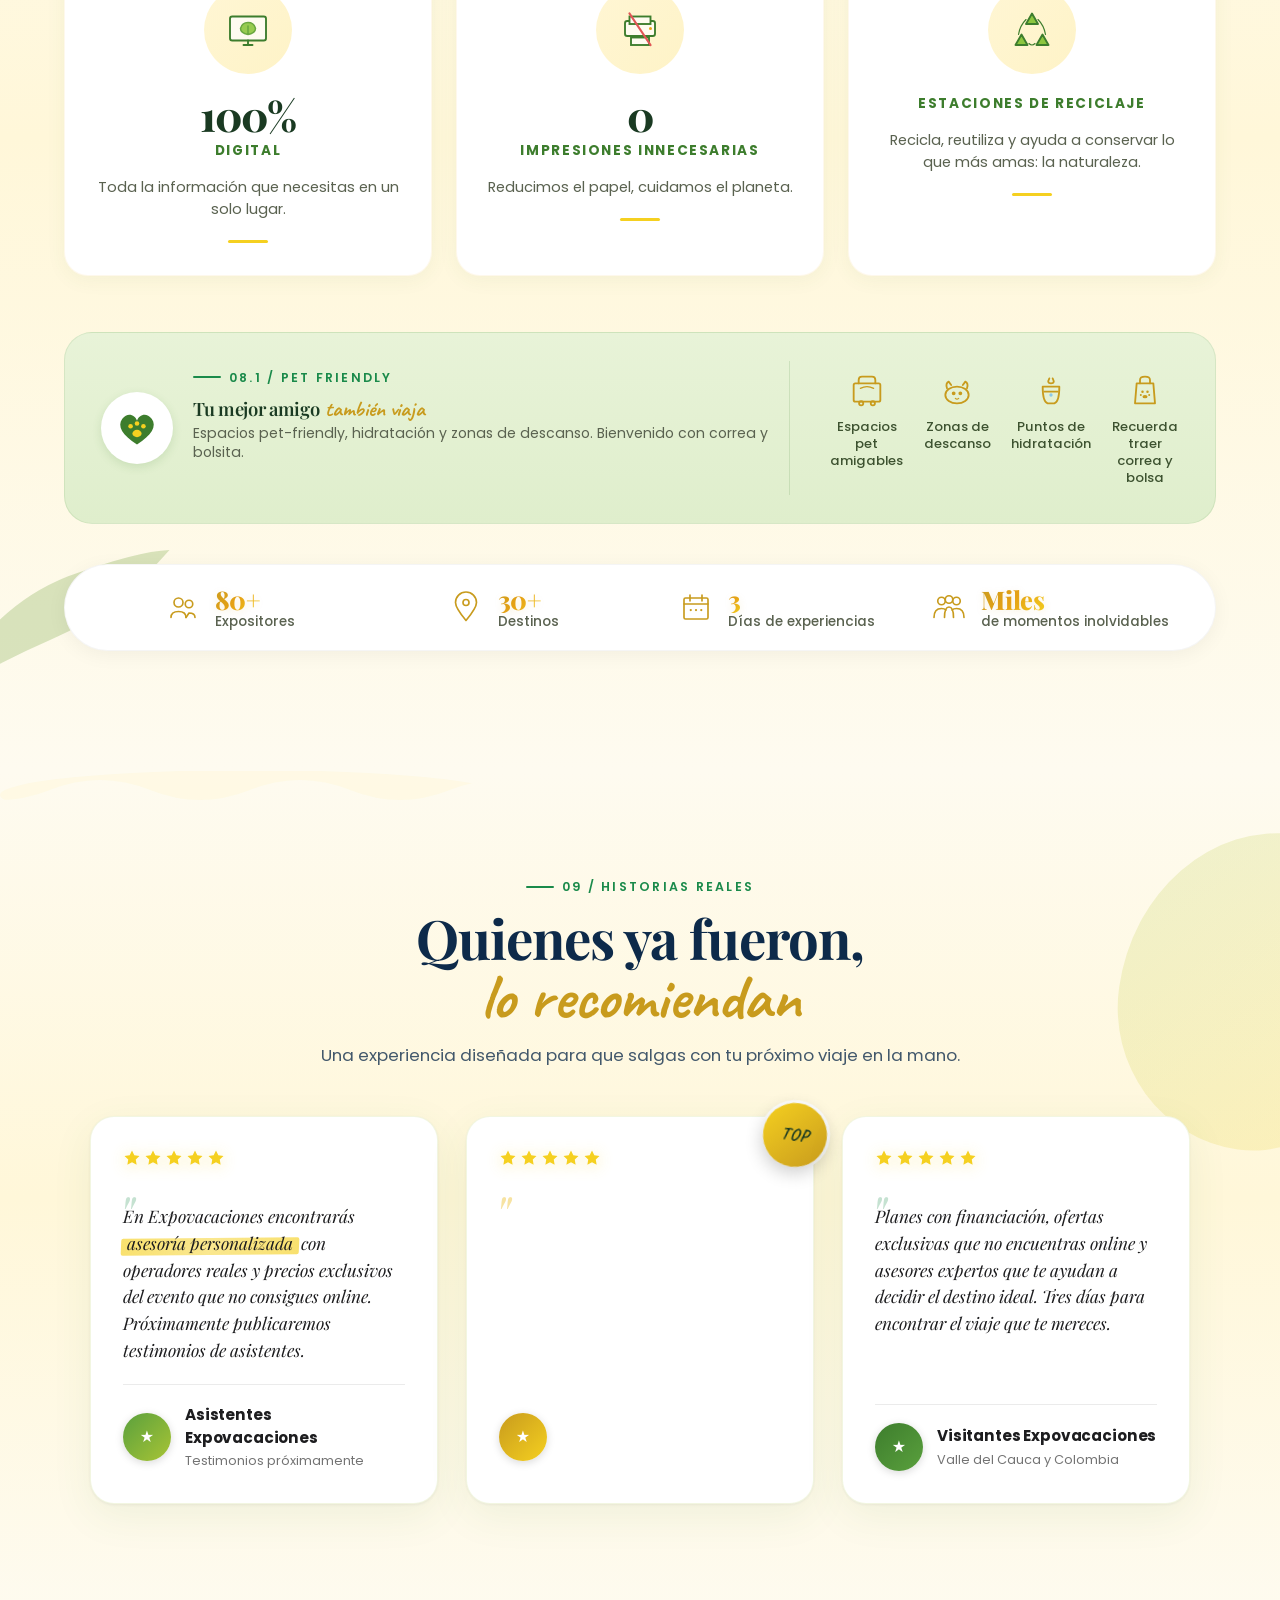
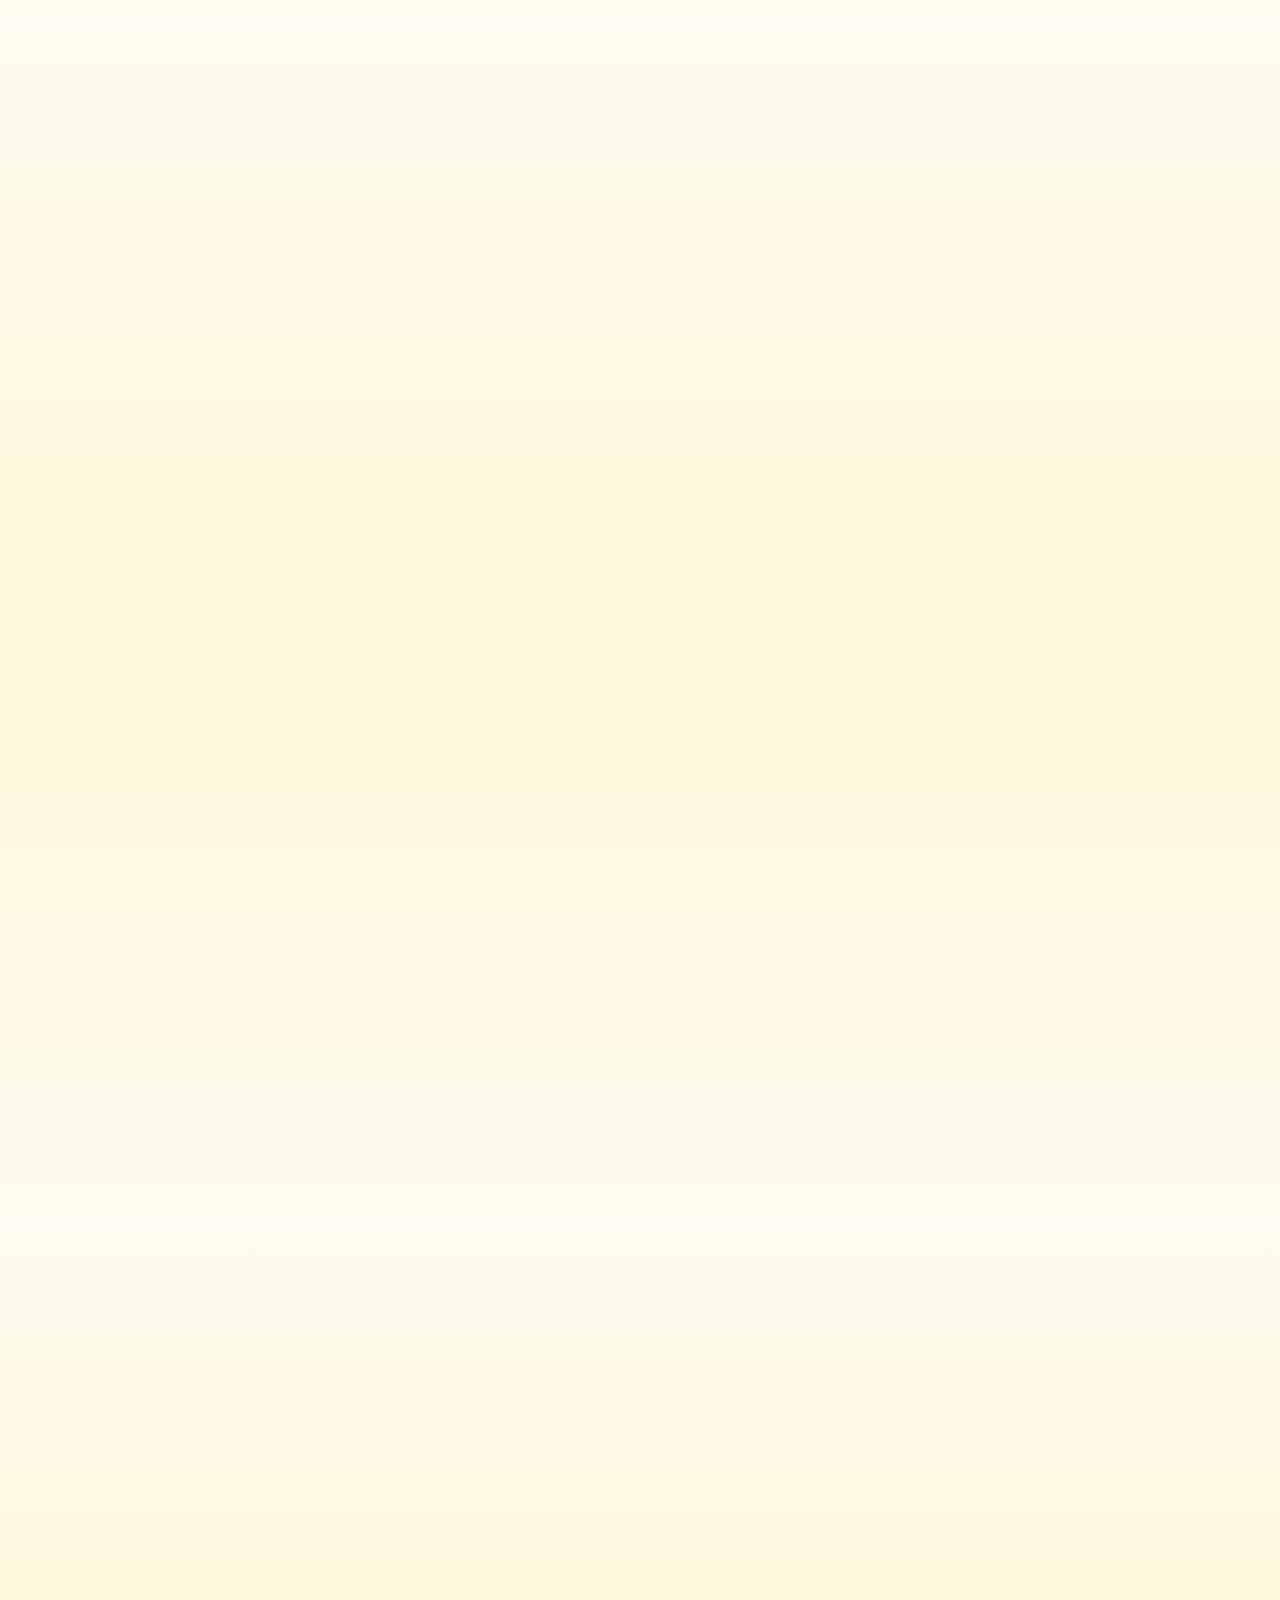
==== commit c415c730: "Cambiar destinatario formulario a daniel@xpandia.co (temporal) Mientras se activa el endpoint de For" ====
--- a/index.html
+++ b/index.html
@@ -1703,7 +1703,7 @@
                         <span>Una marca de ANATO Suroccidente</span>
                     </div>
                 </div>
-                <form class="contact__form ed-reveal" id="contactForm" action="https://formsubmit.co/direccionsuroccidente@anato.org" method="POST">
+                <form class="contact__form ed-reveal" id="contactForm" action="https://formsubmit.co/daniel@xpandia.co" method="POST">
                     <!-- FormSubmit config -->
                     <input type="hidden" name="_subject" value="Nuevo lead Expovacaciones 2026">
                     <input type="hidden" name="_template" value="table">
--- a/styles.css
+++ b/styles.css
@@ -1318,6 +1318,8 @@
     line-height: 0.9;
     letter-spacing: -0.005em;
     display: inline-block;
+    overflow-wrap: break-word;
+    word-break: break-word;
 }
 
 /* Dek/subhead descriptivo bajo el título */
@@ -1564,6 +1566,70 @@
         opacity: 1;
         transform: none;
         transition: none;
+    }
+}
+
+/* ============================================
+   AJUSTES RESPONSIVE PARA SISTEMA EDITORIAL
+   ============================================ */
+
+/* Mobile <480px: ajustar Caveat script para que no rompa títulos */
+@media (max-width: 480px) {
+    .ed-script {
+        font-size: 1.08em;
+        line-height: 0.95;
+    }
+    .ed-pullquote {
+        padding: var(--space-3) var(--space-4);
+        margin: var(--space-5) 0;
+    }
+    .ed-pullquote::before {
+        font-size: 2.4rem;
+        top: -4px;
+        left: 8px;
+    }
+    .ed-section-head {
+        margin-bottom: var(--space-6);
+    }
+    .footer__tagline,
+    .ed-script,
+    .footer__brand p.footer__tagline {
+        overflow-wrap: break-word;
+        word-break: normal;
+        hyphens: auto;
+    }
+    /* Valle: en mobile pequeño, 1 columna para que iconos respiren */
+    .valle__categories {
+        grid-template-columns: 1fr !important;
+        gap: 24px !important;
+    }
+    .valle__category {
+        padding: 12px 0;
+    }
+}
+
+/* Mobile <375px: micro-ajustes para iPhone SE */
+@media (max-width: 375px) {
+    .ed-kicker {
+        font-size: 0.74rem;
+        letter-spacing: 0.14em;
+    }
+    .ed-kicker::before {
+        width: 22px;
+    }
+    .ed-script {
+        font-size: 1.05em;
+    }
+    .ed-number {
+        font-size: clamp(1.6rem, 6vw, 2.2rem);
+    }
+}
+
+/* Desktop ancho >1600px: limitar tamaño de iconos para no verse gigantes */
+@media (min-width: 1600px) {
+    .ed-icon--xl {
+        max-width: 64px;
+        max-height: 64px;
     }
 }
 
